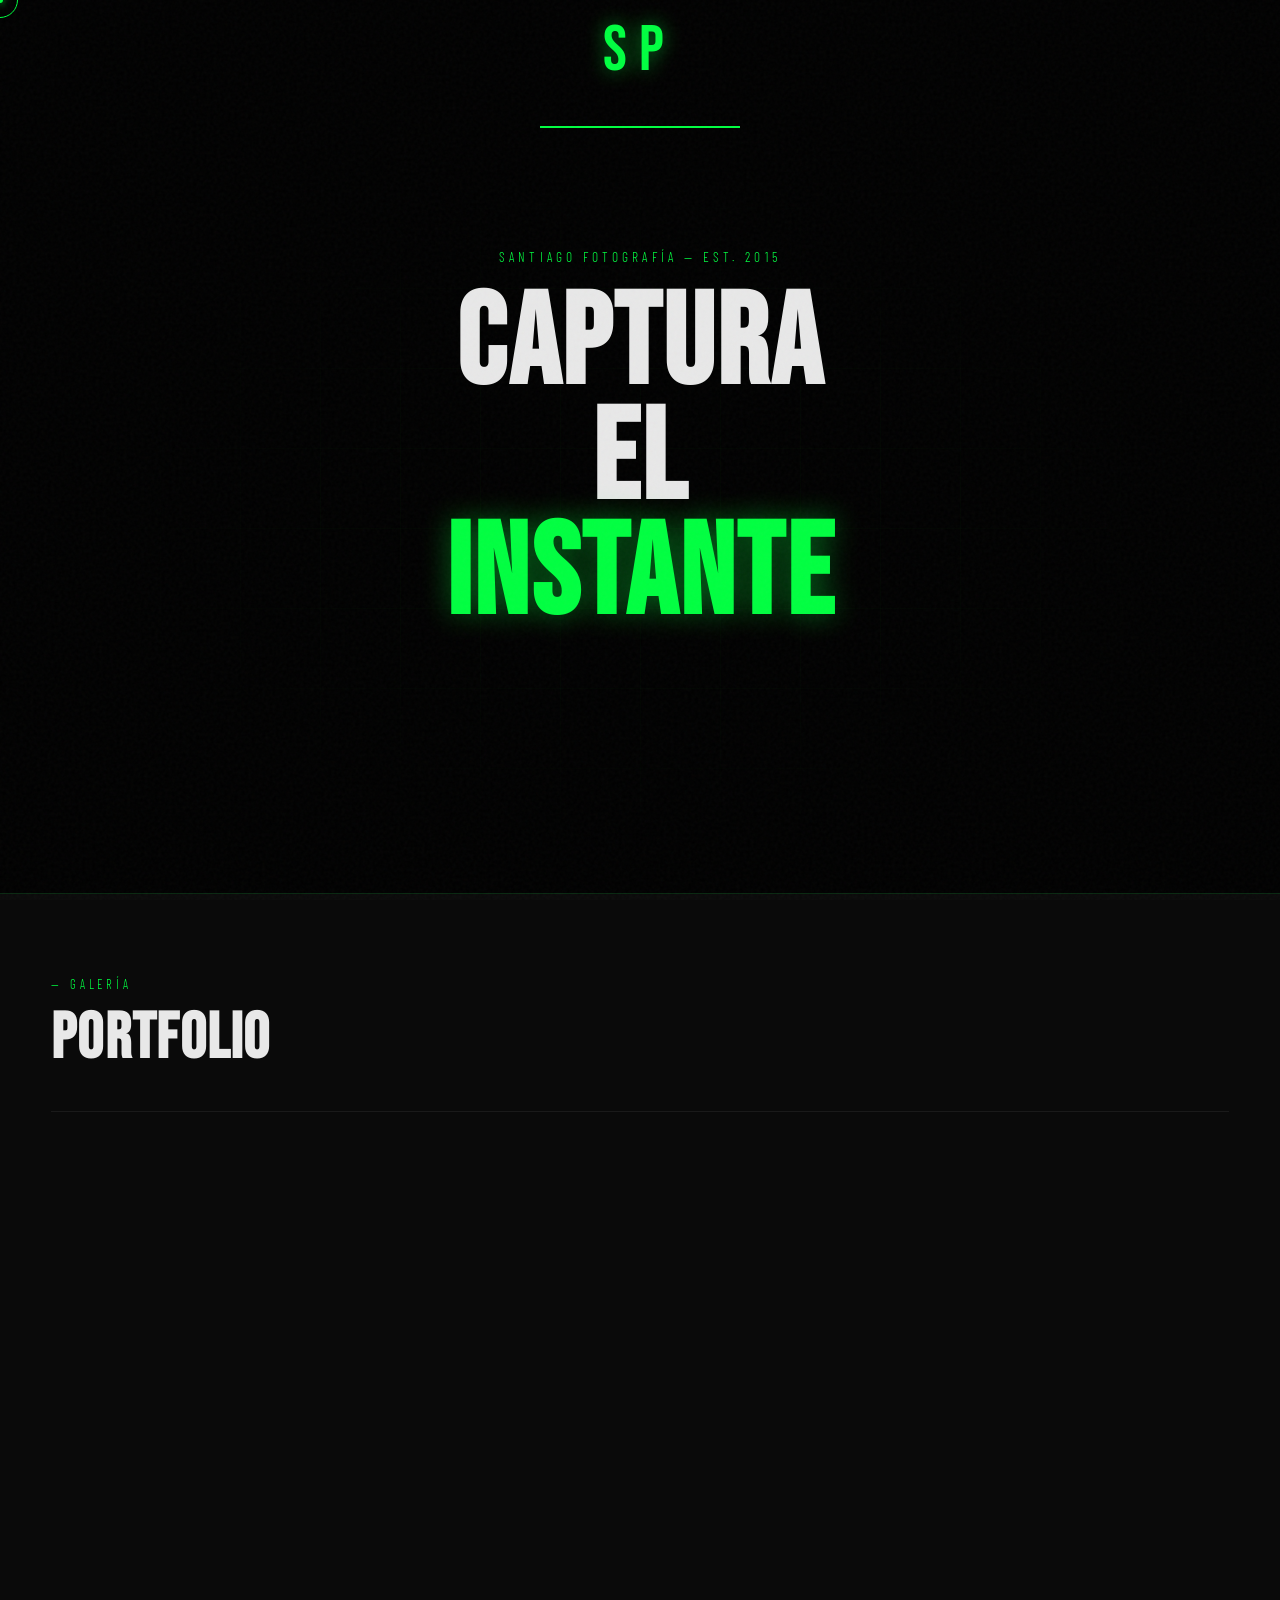
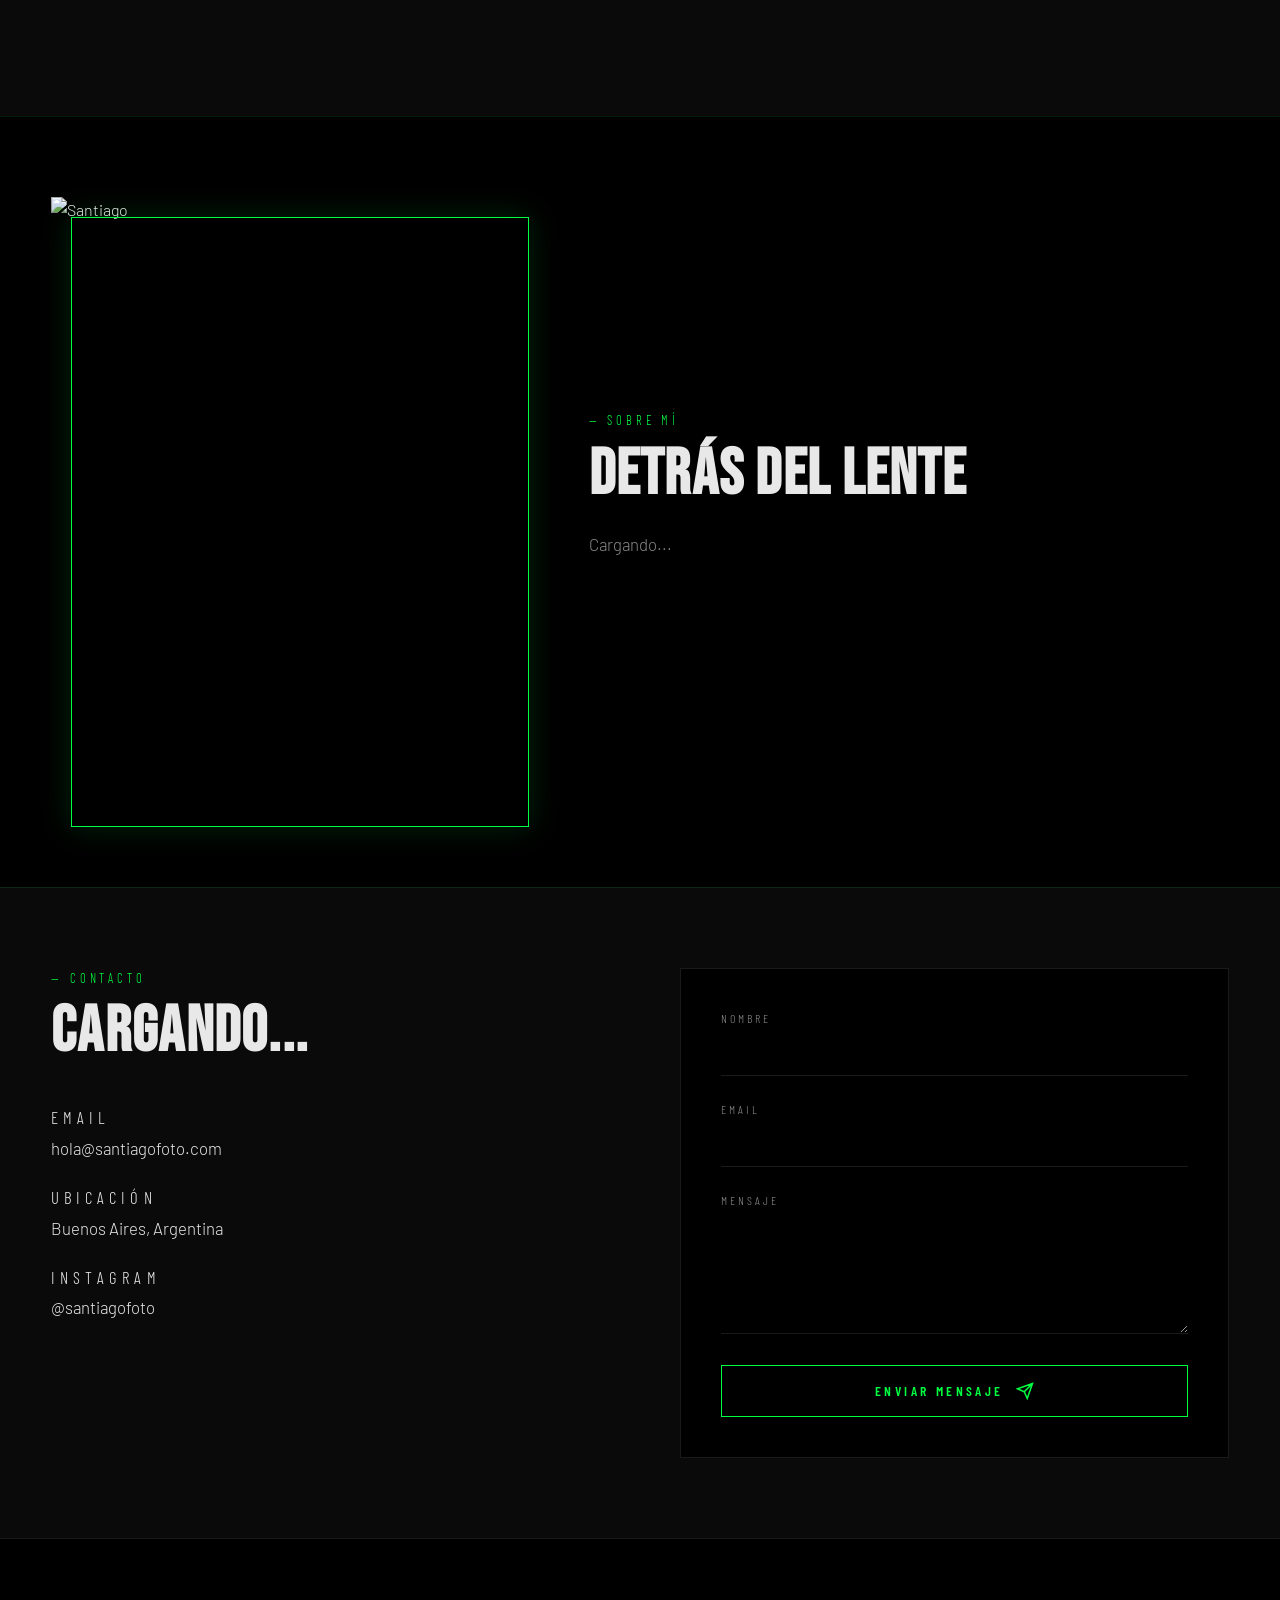
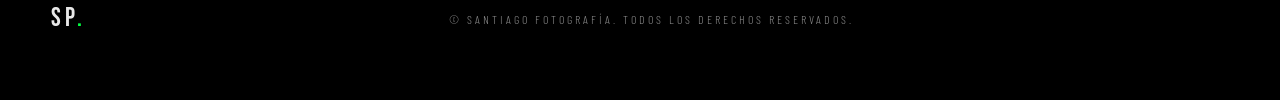
==== index.html @ d71512a4 "Add files via upload" ====
<!DOCTYPE html>
<html lang="es">
<head>
<meta charset="UTF-8" />
<meta name="viewport" content="width=device-width, initial-scale=1.0"/>
<title>Santiago Fotografía — Captura el Instante</title>
<link rel="preconnect" href="https://fonts.googleapis.com">
<link rel="preconnect" href="https://fonts.gstatic.com" crossorigin>
<link href="https://fonts.googleapis.com/css2?family=Bebas+Neue&family=Barlow:wght@300;400;500;700&family=Barlow+Condensed:wght@400;500;600&display=swap" rel="stylesheet">
<link rel="stylesheet" href="style.css">
</head>
<body>
  <!-- Loader -->
  <div class="loader" id="loader">
    <div class="loader-logo">SP</div>
    <div class="loader-bar"><div class="loader-progress"></div></div>
  </div>

  <!-- Cursor -->
  <div class="cursor-dot"></div>
  <div class="cursor-ring"></div>

  <!-- Grain -->
  <div class="grain"></div>

  <!-- Admin badge -->
  <div class="admin-badge" id="adminBadge">
    <span class="admin-dot"></span> Admin
  </div>

  <!-- Nav -->
  <nav class="nav">
    <a href="#hero" class="nav-logo">SP<span class="accent">.</span></a>
    <ul class="nav-links">
      <li><a href="#hero" data-section="hero">Inicio</a></li>
      <li><a href="#portfolio" data-section="portfolio">Portfolio</a></li>
      <li><a href="#about" data-section="about">Sobre mí</a></li>
      <li><a href="#contact" data-section="contact">Contacto</a></li>
    </ul>
    <button class="nav-burger" id="navBurger" aria-label="Menu">
      <span></span><span></span><span></span>
    </button>
  </nav>

  <div class="mobile-menu" id="mobileMenu">
    <ul>
      <li><a href="#hero">Inicio</a></li>
      <li><a href="#portfolio">Portfolio</a></li>
      <li><a href="#about">Sobre mí</a></li>
      <li><a href="#contact">Contacto</a></li>
      <li class="menu-secret"><a href="admin.html" title="⬡">⬡</a></li>
    </ul>
  </div>

  <!-- HERO -->
  <section class="hero" id="hero">
    <div class="hero-grid"></div>
    <div class="hero-content" style="margin:0 auto;text-align:center;">
      <p class="hero-kicker">Santiago Fotografía — Est. 2015</p>
      <h1 class="hero-title">
        <span>CAPTURA</span>
        <span>EL</span>
        <span>INSTANTE</span>
      </h1>
      <p class="hero-subtitle">Cada imagen cuenta una historia única. Momentos que perduran más allá del tiempo.</p>
      <a href="#portfolio" class="btn btn-primary">
        <span>Ver Portfolio</span>
        <svg viewBox="0 0 24 24" width="18" height="18" fill="none" stroke="currentColor" stroke-width="2"><path d="M5 12h14M13 5l7 7-7 7"/></svg>
      </a>
    </div>
    <div class="scroll-indicator">
      <span>SCROLL</span>
      <div class="scroll-line"></div>
    </div>
  </section>
  <section class="portfolio" id="portfolio">
    <div class="container">
      <header class="section-head">
        <p class="section-kicker">— Galería</p>
        <h2 class="section-title">Portfolio</h2>
      </header>

      <!-- Toolbar: categorias + toggle columnas -->
      <div class="port-toolbar">
        <div class="categories" id="categories"></div>
        <div class="col-toggle" id="colToggle"></div>
      </div>

      <!-- Box scroll interno -->
      <div class="gallery-wrap">
        <div class="gallery" id="gallery"></div>
      </div>
    </div>
  </section>

  <!-- ABOUT -->
  <section class="about" id="about">
    <div class="container about-grid">
      <div class="about-photo">
        <img id="profileImg" src="" alt="Santiago">
        <div class="about-photo-frame"></div>
      </div>
      <div class="about-content">
        <p class="section-kicker">— Sobre mí</p>
        <h2 class="section-title">Detrás del lente</h2>
        <p class="about-bio" id="bioText">Cargando...</p>
      </div>
    </div>
  </section>

  <!-- CONTACT -->
  <section class="contact" id="contact">
    <div class="container contact-grid">
      <div class="contact-info">
        <p class="section-kicker">— Contacto</p>
        <h2 class="section-title" id="contactTitle">Cargando...</h2>
        <p class="contact-desc" id="contactSubtitle"></p>
        <ul class="contact-list" id="contactList">
          <li><span class="c-label">Email</span><a id="cEmail" href="mailto:hola@santiagofoto.com">hola@santiagofoto.com</a></li>
          <li><span class="c-label">Ubicación</span><span id="cLocation">Buenos Aires, Argentina</span></li>
          <li><span class="c-label">Instagram</span><a id="cInstagram" href="#" target="_blank">@santiagofoto</a></li>
        </ul>
      </div>

      <form class="contact-form" id="contactForm" novalidate>
        <div class="field">
          <label>Nombre</label>
          <input type="text" name="name" required>
          <span class="field-error">Escribe tu nombre</span>
        </div>
        <div class="field">
          <label>Email</label>
          <input type="email" name="email" required>
          <span class="field-error">Email inválido</span>
        </div>

        <div class="field">
          <label>Mensaje</label>
          <textarea name="message" rows="5" required></textarea>
          <span class="field-error">Escribe un mensaje</span>
        </div>
        <button type="submit" class="btn btn-primary btn-full">
          <span>Enviar mensaje</span>
          <svg viewBox="0 0 24 24" width="18" height="18" fill="none" stroke="currentColor" stroke-width="2"><path d="M22 2L11 13M22 2l-7 20-4-9-9-4 20-7z"/></svg>
        </button>
        <div class="form-success" id="formSuccess">
          <span class="ok-dot"></span>
          ¡Mensaje enviado! Te responderé pronto.
        </div>
      </form>
    </div>
  </section>

  <!-- FOOTER -->
  <footer class="footer">
    <div class="container footer-inner">
      <a href="#" class="footer-logo">SP<span class="accent">.</span></a>
      <p class="footer-copy">© <span id="year"></span> Santiago Fotografía. Todos los derechos reservados.</p>
      <a href="admin.html" class="footer-secret" title="⬡">⬡</a>
    </div>
  </footer>

  <!-- LIGHTBOX -->
  <div class="lightbox" id="lightbox">
    <button class="lb-close" id="lbClose" aria-label="Cerrar">✕</button>
    <button class="lb-prev" id="lbPrev" aria-label="Anterior">‹</button>
    <button class="lb-next" id="lbNext" aria-label="Siguiente">›</button>
    <div class="lb-stage">
      <img id="lbImg" src="" alt="">
      <div class="lb-meta">
        <span id="lbCategory"></span>
        <span id="lbCounter"></span>
      </div>
    </div>
  </div>

  <!-- EmailJS — reemplazá las 3 variables con tus datos -->
  <script src="https://cdn.jsdelivr.net/npm/@emailjs/browser@4/dist/email.min.js"></script>
  <script>
    emailjs.init('TU_PUBLIC_KEY'); // ← reemplazar
    window.EMAILJS_SERVICE_ID  = 'TU_SERVICE_ID';   // ← reemplazar
    window.EMAILJS_TEMPLATE_ID = 'TU_TEMPLATE_ID';  // ← reemplazar
  </script>
  <script type="module" src="supabase.js"></script>
  <script type="module" src="app.js"></script>
</body>
</html>
---- style.css ----
*{margin:0;padding:0;box-sizing:border-box;}
:root{
  --bg:#000;--bg2:#0a0a0a;--bg3:#111;--line:#1a1a1a;
  --text:#e8e8e8;--text-dim:#888;--accent:#00FF41;
  --accent-dim:#00cc33;--danger:#ff3b3b;--radius:2px;
  --t:.3s cubic-bezier(.22,.61,.36,1);
}
html{scroll-behavior:smooth;}
body{background:var(--bg);color:var(--text);font-family:'Barlow',sans-serif;font-weight:300;line-height:1.6;overflow-x:hidden;}
a{color:inherit;text-decoration:none;}button{font-family:inherit;cursor:none;background:none;border:none;color:inherit;}
input,select,textarea{font-family:inherit;font-size:1rem;color:var(--text);}img{max-width:100%;display:block;}
.container{width:min(1280px,92%);margin:0 auto;}

/* CURSOR OPTIMIZADO Y ALINEADO */
.cursor-dot, .cursor-ring {
  position: fixed;
  top: 0; left: 0;
  pointer-events: none;
  z-index: 9999;
  will-change: transform; /* Pre-avisa al navegador → GPU compositing */
}
.cursor-dot {
  width: 6px; height: 6px;
  border-radius: 50%;
  background: var(--accent);
  box-shadow: 0 0 12px var(--accent), 0 0 24px rgba(0,255,65,.6);
}
.cursor-ring {
  width: 36px; height: 36px;
  border: 1px solid var(--accent);
  border-radius: 50%;
  transition: width .2s, height .2s, border-color .2s;
}
.cursor-ring.active {
  width: 56px; height: 56px;
  border-color: var(--accent-dim);
}
@media(max-width:900px){body{cursor:auto;}.cursor-dot,.cursor-ring{display:none!important;}*{cursor:auto!important;}}

/* GRAIN ESTÁTICO (SIN ANIMACIÓN = RÁPIDO) */
.grain{position:fixed;inset:0;pointer-events:none;z-index:9998;opacity:.035;
  background-image:url("data:image/svg+xml,%3Csvg viewBox='0 0 400 400' xmlns='http://www.w3.org/2000/svg'%3E%3Cfilter id='n'%3E%3CfeTurbulence type='fractalNoise' baseFrequency='0.65' numOctaves='3' stitchTiles='stitch'/%3E%3C/filter%3E%3Crect width='100%25' height='100%25' filter='url(%23n)'/%3E%3C/svg%3E");}

/* LOADER */
.loader{position:fixed;inset:0;background:#000;z-index:10000;display:flex;flex-direction:column;align-items:center;justify-content:center;gap:24px;transition:opacity .6s,visibility .6s;}
.loader.hide{opacity:0;visibility:hidden;pointer-events:none;}
.loader-logo{font-family:'Bebas Neue',sans-serif;font-size:4rem;letter-spacing:.2em;color:var(--accent);text-shadow:0 0 20px rgba(0,255,65,.5);}
.loader-bar{width:200px;height:2px;background:#111;position:relative;overflow:hidden;}
.loader-progress{position:absolute;inset:0;background:var(--accent);transform-origin:left;transform:scaleX(0);animation:load 1.2s var(--t) forwards;box-shadow:0 0 10px var(--accent);}
@keyframes load{to{transform:scaleX(1);}}

/* NAV */
.nav{position:fixed;top:0;left:0;right:0;z-index:100;padding:20px 4%;display:flex;justify-content:space-between;align-items:center;background:linear-gradient(180deg,rgba(0,0,0,.85) 0%,transparent 100%);backdrop-filter:blur(10px);transition:padding .3s;}
.nav.scrolled{padding:14px 4%;background:rgba(0,0,0,.95);}
.nav-logo{font-family:'Bebas Neue',sans-serif;font-size:1.6rem;letter-spacing:.15em;}
.nav-links{display:flex;gap:36px;list-style:none;font-family:'Barlow Condensed',sans-serif;text-transform:uppercase;letter-spacing:.15em;font-size:.85rem;font-weight:500;}
.nav-links a{position:relative;padding:4px 0;transition:color .2s;}
.nav-links a::after{content:"";position:absolute;left:0;bottom:-2px;width:0;height:1px;background:var(--accent);transition:width .3s;box-shadow:0 0 6px var(--accent);}
.nav-links a:hover,.nav-links a.active{color:var(--accent);}
.nav-links a:hover::after,.nav-links a.active::after{width:100%;}
.nav-burger{display:none;width:28px;height:20px;position:relative;}
.nav-burger span{position:absolute;left:0;width:100%;height:2px;background:var(--text);transition:var(--t);}
.nav-burger span:nth-child(1){top:0;}.nav-burger span:nth-child(2){top:50%;transform:translateY(-50%);}.nav-burger span:nth-child(3){bottom:0;}
.nav-burger.open span:nth-child(1){top:50%;transform:translateY(-50%) rotate(45deg);}.nav-burger.open span:nth-child(2){opacity:0;}.nav-burger.open span:nth-child(3){bottom:50%;transform:translateY(50%) rotate(-45deg);}
.mobile-menu{position:fixed;inset:0;background:#000;z-index:99;display:flex;align-items:center;justify-content:center;opacity:0;visibility:hidden;transition:.3s;}
.mobile-menu.open{opacity:1;visibility:visible;}
.mobile-menu ul{list-style:none;text-align:center;font-family:'Bebas Neue',sans-serif;font-size:2.5rem;letter-spacing:.15em;}
.mobile-menu li{padding:14px 0;}
.menu-secret{font-size:1rem;padding-top:30px;}
.menu-secret a{color:var(--accent);opacity:.4;}
@media(max-width:900px){.nav-links{display:none;}.nav-burger{display:block;}}

/* ADMIN BADGE OCULTO */
.admin-badge{display:none!important;}

/* HERO */
.hero{min-height:85vh;position:relative;display:flex;flex-direction:column;align-items:center;justify-content:center;padding:80px 4% 60px;overflow:hidden;}
.hero-grid{position:absolute;inset:0;opacity:.15;background-image:linear-gradient(rgba(0,255,65,.15) 1px,transparent 1px),linear-gradient(90deg,rgba(0,255,65,.15) 1px,transparent 1px);background-size:80px 80px;mask-image:radial-gradient(ellipse at center,black 30%,transparent 75%);}
.hero-content{position:relative;z-index:3;max-width:900px;text-align:center;}
.hero-kicker{font-family:'Barlow Condensed',sans-serif;font-size:.85rem;letter-spacing:.3em;text-transform:uppercase;color:var(--accent);margin-bottom:20px;}
.hero-title{font-family:'Bebas Neue',sans-serif;font-size:clamp(3rem,10vw,8rem);line-height:.9;letter-spacing:.02em;display:flex;flex-direction:column;align-items:center;}
.hero-title span{opacity:0;transform:translateY(40px);animation:rise .9s var(--t) forwards;}
.hero-title span:nth-child(2){animation-delay:.15s;}.hero-title span:nth-child(3){animation-delay:.3s;color:var(--accent);text-shadow:0 0 30px rgba(0,255,65,.4);}
@keyframes rise{to{opacity:1;transform:none;}}
.hero-subtitle{max-width:480px;font-size:.95rem;color:var(--text-dim);margin:22px auto 36px;opacity:0;animation:rise .9s .6s var(--t) forwards;}
.hero .btn{opacity:0;animation:rise .9s .8s var(--t) forwards;}
.btn{display:inline-flex;align-items:center;gap:12px;padding:16px 30px;font-family:'Barlow Condensed',sans-serif;font-size:.85rem;letter-spacing:.25em;text-transform:uppercase;font-weight:600;transition:var(--t);position:relative;overflow:hidden;}
.btn-primary{border:1px solid var(--accent);color:var(--accent);}
.btn-primary::before{content:"";position:absolute;inset:0;background:var(--accent);transform:translateY(101%);transition:transform .35s cubic-bezier(.7,0,.3,1);z-index:-1;}
.btn-primary:hover{color:#000;box-shadow:0 0 25px rgba(0,255,65,.4);}
.btn-primary:hover::before{transform:translateY(0);}
.btn-primary span,.btn-primary svg{position:relative;z-index:2;}
.btn-ghost{border:1px solid var(--line);color:var(--text);}.btn-ghost:hover{border-color:var(--accent);color:var(--accent);}
.btn-sm{padding:8px 16px;font-size:.75rem;}.btn-full{width:100%;justify-content:center;}
/* Scroll indicator centrado abajo */
.scroll-indicator{position:absolute;bottom:24px;left:50%;transform:translateX(-50%);display:flex;flex-direction:column;align-items:center;gap:10px;font-family:'Barlow Condensed',sans-serif;font-size:.7rem;letter-spacing:.3em;color:var(--text-dim);opacity:0;animation:rise .9s 1s var(--t) forwards;}
.scroll-line{width:1px;height:50px;background:var(--line);position:relative;overflow:hidden;}
.scroll-line::after{content:"";position:absolute;top:-100%;left:0;width:100%;height:50%;background:var(--accent);box-shadow:0 0 8px var(--accent);animation:scrollLine 2.2s infinite;}
@keyframes scrollLine{0%{top:-50%;}100%{top:100%;}}

/* SECTIONS */
section{padding:80px 0;position:relative;}
.section-head{margin-bottom:40px;}
.section-kicker{font-family:'Barlow Condensed',sans-serif;font-size:.8rem;letter-spacing:.3em;text-transform:uppercase;color:var(--accent);margin-bottom:12px;}
.section-title{font-family:'Bebas Neue',sans-serif;font-size:clamp(2rem,5vw,4rem);letter-spacing:.02em;line-height:1;}
.portfolio{background:var(--bg2);}

/* ── PORTFOLIO TOOLBAR ─────────────────────────────────────── */
.port-toolbar{display:flex;align-items:flex-end;justify-content:space-between;gap:16px;flex-wrap:wrap;border-bottom:1px solid var(--line);}
.categories{display:flex;flex-wrap:wrap;gap:4px;flex:1;}
.cat-btn{padding:14px 22px;font-family:'Barlow Condensed',sans-serif;font-size:.85rem;letter-spacing:.2em;text-transform:uppercase;font-weight:500;color:var(--text-dim);position:relative;transition:color .2s;}
.cat-btn::after{content:"";position:absolute;left:0;bottom:-1px;width:0;height:2px;background:var(--accent);transition:width .3s;box-shadow:0 0 8px var(--accent);}
.cat-btn:hover{color:var(--text);}.cat-btn.active{color:var(--accent);}.cat-btn.active::after{width:100%;}
.cat-count{font-size:.7rem;color:var(--text-dim);margin-left:6px;}.cat-btn.active .cat-count{color:rgba(0,255,65,.6);}

/* Col toggle */
.col-toggle{display:flex;gap:3px;padding-bottom:2px;}
.col-btn{width:34px;height:34px;display:flex;align-items:center;justify-content:center;border:1px solid var(--line);color:var(--text-dim);transition:all .2s;font-size:14px;}
.col-btn:hover{border-color:var(--accent);color:var(--accent);}
.col-btn.active{background:var(--accent);color:#000;border-color:var(--accent);box-shadow:0 0 10px rgba(0,255,65,.3);}

/* ── GALLERY GRID + SCROLL INTERNO ─────────────────────────── */
.gallery-wrap{height:520px;overflow-y:auto;overflow-x:hidden;margin-top:4px;position:relative;}
.gallery-wrap::-webkit-scrollbar{width:3px;}
.gallery-wrap::-webkit-scrollbar-track{background:var(--bg3);}
.gallery-wrap::-webkit-scrollbar-thumb{background:var(--accent);border-radius:2px;box-shadow:0 0 6px var(--accent);}
.gallery{display:grid;grid-template-columns:repeat(auto-fill,minmax(150px,1fr));gap:4px;}
.col-toggle{display:none;}

/* ── ANIMACIÓN DE ENTRADA ───────────────────────────────────── */
@keyframes itemIn{
  from{opacity:0;transform:scale(0.94);}
  to  {opacity:1;transform:scale(1);}
}
.gallery-item{
  width:160px;height:160px;
  overflow:hidden;position:relative;background:var(--bg3);cursor:none;
  transform:translateZ(0);
  opacity:0;animation:itemIn .35s ease forwards;
}
/* Hover zoom suave — solo CSS */
.gallery-item img{
  width:100%;height:100%;object-fit:cover;display:block;
  transition:transform .35s ease;will-change:transform;
  -webkit-user-drag:none;pointer-events:none;
}
.gallery-item:hover img{transform:scale(1.1);}
.gallery-overlay{position:absolute;inset:0;background:rgba(0,0,0,0);transition:background .3s;display:flex;align-items:flex-end;padding:10px;}
.gallery-overlay span{font-family:'Barlow Condensed',sans-serif;font-size:.65rem;letter-spacing:.2em;text-transform:uppercase;color:var(--accent);opacity:0;transition:opacity .3s;}
.gallery-item:hover .gallery-overlay{background:rgba(0,0,0,.35);}
.gallery-item:hover .gallery-overlay span{opacity:1;}
.gallery-empty{grid-column:1/-1;text-align:center;padding:60px 20px;color:var(--text-dim);font-family:'Barlow Condensed',sans-serif;letter-spacing:.2em;opacity:1;animation:none;}

/* Copyright: bloquear arrastrar imágenes */
img{-webkit-user-drag:none;user-select:none;-webkit-user-select:none;}

@media(max-width:900px){.gallery-wrap{height:440px;}}
@media(max-width:600px){.gallery-wrap{height:360px;}}

/* ABOUT */
.about-grid{display:grid;grid-template-columns:1fr 1.4fr;gap:80px;align-items:center;}
.about-photo{position:relative;aspect-ratio:3/4;}.about-photo img{width:100%;height:100%;object-fit:cover;filter:grayscale(30%);will-change:auto;}
.about-photo-frame{position:absolute;inset:0;border:1px solid var(--accent);transform:translate(20px,20px);box-shadow:0 0 30px rgba(0,255,65,.15);pointer-events:none;}
.about-bio{color:var(--text-dim);font-size:1.05rem;margin:24px 0 36px;max-width:540px;}
.stats{display:grid;grid-template-columns:repeat(3,1fr);gap:30px;margin-bottom:40px;padding-top:30px;border-top:1px solid var(--line);}
.stat-num{font-family:'Bebas Neue',sans-serif;font-size:clamp(2rem,5vw,3.5rem);color:var(--accent);line-height:1;text-shadow:0 0 15px rgba(0,255,65,.3);}
.stat-lbl{display:block;font-family:'Barlow Condensed',sans-serif;font-size:.75rem;letter-spacing:.25em;text-transform:uppercase;color:var(--text-dim);margin-top:8px;}
.signature{font-family:'Bebas Neue',sans-serif;font-size:2.5rem;letter-spacing:.15em;font-style:italic;opacity:.7;}
.accent{color:var(--accent);}
@media(max-width:900px){.about-grid{grid-template-columns:1fr;gap:50px;}.about-photo-frame{transform:translate(12px,12px);}.stats{grid-template-columns:repeat(3,1fr);gap:10px;}}

/* CONTACT */
.contact{background:var(--bg2);}
.contact-grid{display:grid;grid-template-columns:1fr 1fr;gap:80px;}
.contact-desc{color:var(--text-dim);margin:20px 0 40px;max-width:480px;}
.contact-list{list-style:none;display:flex;flex-direction:column;gap:22px;}
.contact-list li{display:flex;flex-direction:column;gap:4px;}
.c-label{font-family:'Barlow Condensed',sans-serif;font-size:.7rem;letter-spacing:.3em;text-transform:uppercase;color:var(--accent);}
.contact-list a,.contact-list span{color:var(--text);font-size:1.05rem;transition:color .2s;}
.contact-list a:hover{color:var(--accent);}
.contact-form{background:var(--bg);border:1px solid var(--line);padding:40px;}
.field{margin-bottom:24px;}.field label{display:block;font-family:'Barlow Condensed',sans-serif;font-size:.75rem;letter-spacing:.25em;text-transform:uppercase;color:var(--text-dim);margin-bottom:8px;}
.field input,.field select,.field textarea{width:100%;background:transparent;border:none;border-bottom:1px solid var(--line);padding:10px 0;color:var(--text);transition:border-color .2s;font-family:'Barlow',sans-serif;}
.field input:focus,.field select:focus,.field textarea:focus{outline:none;border-color:var(--accent);}
.field select{appearance:none;background-image:url("data:image/svg+xml;utf8,<svg xmlns='http://www.w3.org/2000/svg' viewBox='0 0 12 12' fill='none' stroke='%2300FF41' stroke-width='2'><path d='M2 4l4 4 4-4'/></svg>");background-repeat:no-repeat;background-position:right 4px center;background-size:12px;padding-right:24px;}
.field select option{background:var(--bg);}.field textarea{resize:vertical;min-height:100px;}
.field.invalid input,.field.invalid select,.field.invalid textarea{border-color:var(--danger);}
.field-error{display:none;font-size:.75rem;color:var(--danger);margin-top:6px;}.field.invalid .field-error{display:block;}
.form-success{margin-top:20px;padding:14px;border:1px solid var(--accent);color:var(--accent);font-family:'Barlow Condensed',sans-serif;letter-spacing:.15em;display:none;align-items:center;gap:10px;font-size:.9rem;background:rgba(0,255,65,.05);}
.form-success.show{display:flex;}.ok-dot{width:8px;height:8px;border-radius:50%;background:var(--accent);box-shadow:0 0 10px var(--accent);}
@media(max-width:900px){.contact-grid{grid-template-columns:1fr;gap:50px;}.contact-form{padding:24px;}}

/* FOOTER */
.footer{padding:60px 0;border-top:1px solid var(--line);}
.footer-inner{display:flex;justify-content:space-between;align-items:center;gap:20px;flex-wrap:wrap;}
.footer-logo{font-family:'Bebas Neue',sans-serif;font-size:1.6rem;letter-spacing:.15em;}
.footer-copy{font-family:'Barlow Condensed',sans-serif;font-size:.75rem;letter-spacing:.25em;color:var(--text-dim);text-transform:uppercase;}
.footer-secret{color:var(--accent);font-size:.8rem;opacity:0;transition:.3s;text-shadow:0 0 15px var(--accent);cursor:default;}
.footer-secret:hover{opacity:.15;}

/* LIGHTBOX */
.lightbox{position:fixed;inset:0;background:rgba(0,0,0,.97);z-index:1000;display:none;align-items:center;justify-content:center;padding:60px;backdrop-filter:blur(20px);}
.lightbox.open{display:flex;}
.lb-stage{position:relative;max-width:90vw;max-height:90vh;display:flex;flex-direction:column;align-items:center;}
.lb-stage img{max-width:90vw;max-height:80vh;object-fit:contain;}
.lb-meta{margin-top:20px;display:flex;gap:24px;font-family:'Barlow Condensed',sans-serif;font-size:.8rem;letter-spacing:.3em;text-transform:uppercase;color:var(--accent);}
.lb-close,.lb-prev,.lb-next{position:absolute;color:var(--text);font-size:2rem;width:48px;height:48px;display:flex;align-items:center;justify-content:center;transition:color .2s,background .2s;}
.lb-close{top:20px;right:20px;}.lb-prev{top:50%;left:20px;transform:translateY(-50%);}.lb-next{top:50%;right:20px;transform:translateY(-50%);}
.lb-close:hover,.lb-prev:hover,.lb-next:hover{color:var(--accent);}
@media(max-width:700px){.lightbox{padding:20px;}.lb-stage img{max-width:100%;max-height:80vh;}}

/* AUTH / DASHBOARD */
.auth-wrap{min-height:100vh;display:flex;align-items:center;justify-content:center;padding:20px;}
.auth-card{width:100%;max-width:420px;background:var(--bg2);border:1px solid var(--line);padding:50px 40px;text-align:center;}
.auth-logo{font-family:'Bebas Neue',sans-serif;font-size:2.5rem;letter-spacing:.15em;display:inline-block;margin-bottom:24px;}
.auth-card h2{font-family:'Bebas Neue',sans-serif;font-size:2rem;letter-spacing:.1em;margin-bottom:8px;}
.auth-sub{color:var(--text-dim);font-size:.9rem;margin-bottom:32px;}
.auth-form{text-align:left;}.auth-msg{margin-top:16px;font-size:.85rem;min-height:20px;}
.auth-msg.err{color:var(--danger);}.auth-msg.ok{color:var(--accent);}
.auth-back{display:inline-block;margin-top:24px;font-size:.85rem;color:var(--text-dim);transition:color .2s;}.auth-back:hover{color:var(--accent);}

.dashboard{display:grid;grid-template-columns:260px 1fr;min-height:100vh;}
.dash-sidebar{background:var(--bg2);border-right:1px solid var(--line);padding:30px 20px;display:flex;flex-direction:column;gap:30px;position:sticky;top:0;height:100vh;}
.dash-brand{display:flex;align-items:center;gap:14px;}.dash-brand p{font-family:'Barlow Condensed',sans-serif;font-size:.75rem;letter-spacing:.25em;text-transform:uppercase;color:var(--text-dim);}
.dash-nav{display:flex;flex-direction:column;gap:4px;}
.dash-nav-btn{text-align:left;padding:12px 14px;font-family:'Barlow Condensed',sans-serif;font-size:.9rem;letter-spacing:.15em;color:var(--text-dim);transition:var(--t);border-left:2px solid transparent;}
.dash-nav-btn:hover{color:var(--text);background:rgba(255,255,255,.02);}
.dash-nav-btn.active{color:var(--accent);border-left-color:var(--accent);background:rgba(0,255,65,.05);}
.dash-user{margin-top:auto;display:flex;flex-direction:column;gap:12px;padding-top:20px;border-top:1px solid var(--line);}
.user-email{font-family:'Barlow Condensed',sans-serif;font-size:.8rem;color:var(--text-dim);word-break:break-all;}
.dash-main{padding:40px 50px;}
.dash-top{display:flex;justify-content:space-between;align-items:center;margin-bottom:40px;gap:20px;flex-wrap:wrap;}
.dash-title{font-family:'Bebas Neue',sans-serif;font-size:3rem;letter-spacing:.05em;}
.dash-panel{display:none;}.dash-panel.active{display:block;}

/* UPLOAD */
.upload-card{max-width:800px;}
.drop-zone{border:2px dashed var(--line);padding:60px 20px;text-align:center;transition:border-color .3s,background .3s;cursor:none;display:block;}
.drop-zone:hover,.drop-zone.drag{border-color:var(--accent);background:rgba(0,255,65,.03);}
.dz-icon{font-size:3rem;color:var(--accent);margin-bottom:14px;text-shadow:0 0 20px rgba(0,255,65,.4);}
.drop-zone h3{font-family:'Bebas Neue',sans-serif;font-size:1.5rem;letter-spacing:.1em;margin-bottom:6px;}
.drop-zone p{color:var(--text-dim);font-size:.9rem;}
.upload-opts{margin-top:30px;display:flex;flex-direction:column;gap:18px;}
.upload-queue{display:grid;grid-template-columns:repeat(auto-fill,minmax(120px,1fr));gap:10px;margin-top:10px;}
.upload-queue .uq-item{aspect-ratio:1/1;background-size:cover;background-position:center;position:relative;}
.upload-queue .uq-item::after{content:"";position:absolute;inset:0;border:1px solid var(--accent);}
.upload-progress{margin-top:14px;height:4px;background:var(--line);position:relative;overflow:hidden;display:none;}
.upload-progress.show{display:block;}
.upload-progress .bar{position:absolute;inset:0;width:0;background:var(--accent);box-shadow:0 0 10px var(--accent);transition:width .3s;}

/* ADMIN GALLERY */
.panel-tools{margin-bottom:20px;display:flex;gap:12px;align-items:center;flex-wrap:wrap;}
.panel-tools select{background:var(--bg2);border:1px solid var(--line);padding:8px 14px;color:var(--text);font-family:'Barlow Condensed',sans-serif;letter-spacing:.15em;}
.admin-gallery{display:grid;grid-template-columns:repeat(auto-fill,minmax(180px,1fr));gap:10px;}
.ag-item{position:relative;aspect-ratio:1/1;overflow:hidden;cursor:none;transform:translateZ(0);}
.ag-item img{width:100%;height:100%;object-fit:cover;}
.ag-info{position:absolute;inset:0;background:rgba(0,0,0,.85);display:flex;flex-direction:column;justify-content:flex-end;padding:12px;opacity:0;transition:opacity .2s;}
.ag-item:hover .ag-info{opacity:1;}
.ag-info small{font-family:'Barlow Condensed',sans-serif;font-size:.65rem;letter-spacing:.2em;text-transform:uppercase;color:var(--accent);}
.ag-info p{font-size:.85rem;margin-top:2px;}
.ag-del{position:absolute;top:8px;right:8px;width:28px;height:28px;background:rgba(0,0,0,.8);border:1px solid var(--danger);color:var(--danger);display:flex;align-items:center;justify-content:center;font-size:.9rem;opacity:0;transition:opacity .2s;}
.ag-item:hover .ag-del{opacity:1;}.ag-del:hover{background:var(--danger);color:#000;}

/* SELECCIÓN MÚLTIPLE */
.ag-item.selected{outline:2px solid var(--accent);outline-offset:-2px;position:relative;}
.ag-item.selected::after{content:"✓";position:absolute;top:50%;left:50%;transform:translate(-50%,-50%);background:var(--accent);color:#000;width:40px;height:40px;border-radius:50%;display:flex;align-items:center;justify-content:center;font-weight:bold;font-size:1.5rem;z-index:10;}

/* PANEL CARD & STATS */
.panel-card{max-width:700px;background:var(--bg2);border:1px solid var(--line);padding:30px;}
.panel-card h3{font-family:'Bebas Neue',sans-serif;font-size:1.5rem;letter-spacing:.1em;margin-bottom:20px;}
.profile-editor{display:flex;gap:20px;align-items:center;margin-bottom:30px;}.profile-editor img{width:100px;height:130px;object-fit:cover;}
.stats-grid{display:grid;grid-template-columns:repeat(auto-fill,minmax(200px,1fr));gap:14px;max-width:900px;}
.stat-card{background:var(--bg2);border:1px solid var(--line);padding:30px;transition:border-color .2s;}.stat-card:hover{border-color:var(--accent);}
.stat-card .stat-num{color:var(--accent);font-family:'Bebas Neue',sans-serif;font-size:3rem;line-height:1;}
.stat-card .stat-lbl{display:block;margin-top:10px;font-family:'Barlow Condensed',sans-serif;letter-spacing:.25em;font-size:.7rem;text-transform:uppercase;color:var(--text-dim);}

@media(max-width:900px){.dashboard{grid-template-columns:1fr;}.dash-sidebar{position:static;height:auto;flex-direction:row;flex-wrap:wrap;padding:20px;}.dash-nav{flex-direction:row;flex-wrap:wrap;width:100%;}.dash-user{flex-direction:row;width:100%;justify-content:space-between;}.dash-main{padding:30px 20px;}}

/* CURSOR SIMPLE - SIN ANIMACIÓN COMPLEJA */
.cursor-dot, .cursor-ring {
  position: fixed;
  top: 0; left: 0;
  pointer-events: none;
  z-index: 9999;
  transform: translate(-50%, -50%);
  will-change: auto;
}
.cursor-dot {
  width: 6px; height: 6px;
  border-radius: 50%;
  background: var(--accent);
  box-shadow: 0 0 8px var(--accent);
}
.cursor-ring {
  width: 36px; height: 36px;
  border: 1px solid var(--accent);
  border-radius: 50%;
  transition: width .2s, height .2s;
}
.cursor-ring.active { width: 56px; height: 56px; }
/* ── ADMIN COMPACT ─────────────────────────────────────────── */
.admin-body{overflow:hidden;}
.dashboard{height:100vh;overflow:hidden;}
.dash-main{height:100vh;overflow-y:auto;scrollbar-width:thin;scrollbar-color:var(--accent) var(--bg3);}
.dash-main::-webkit-scrollbar{width:3px;}
.dash-main::-webkit-scrollbar-thumb{background:var(--accent);}

/* ── CATEGORY TAGS ─────────────────────────────────────────── */
.ag-cats{position:absolute;bottom:0;left:0;right:0;padding:5px 6px;display:flex;flex-wrap:wrap;gap:3px;background:linear-gradient(transparent,rgba(0,0,0,.8));}
.cat-tag{font-family:'Barlow Condensed',sans-serif;font-size:.55rem;letter-spacing:.12em;text-transform:uppercase;color:var(--accent);background:rgba(0,0,0,.6);padding:2px 5px;border:1px solid rgba(0,255,65,.25);}

/* ── MULTI-CATEGORY EDITOR ─────────────────────────────────── */
.ag-cat-editor{position:absolute;inset:0;background:rgba(0,0,0,.92);display:flex;flex-direction:column;padding:10px;gap:4px;z-index:20;overflow-y:auto;}
.cat-check{display:flex;align-items:center;gap:6px;font-family:'Barlow Condensed',sans-serif;font-size:.75rem;letter-spacing:.12em;text-transform:uppercase;color:var(--text-dim);cursor:pointer;}
.cat-check input{accent-color:var(--accent);width:13px;height:13px;}
.cat-check:hover{color:var(--accent);}

/* ── SEPARADORES ENTRE SECCIONES ──────────────────────────── */
.portfolio,.about,.contact{
  border-top:1px solid rgba(0,255,65,.12);
}

/* ── STACKING: contenido siempre sobre el canvas trail ─────── */
/* El canvas trail es fixed z-index:0 — todo lo demás necesita z-index:1 */
nav, section, footer, .lightbox, #loader {
  position: relative;
  z-index: 1;
}
/* Nav y lightbox ya son fixed, solo necesitan z-index más alto */
nav    { z-index: 600; }
.lightbox { z-index: 700; }
#loader   { z-index: 8888; }
/* Lightbox: ocultar botones prev/next en mobile (reemplazado por swipe) */
@media(max-width:768px){
  .lb-prev,.lb-next{display:none;}
  body{cursor:auto;}
}
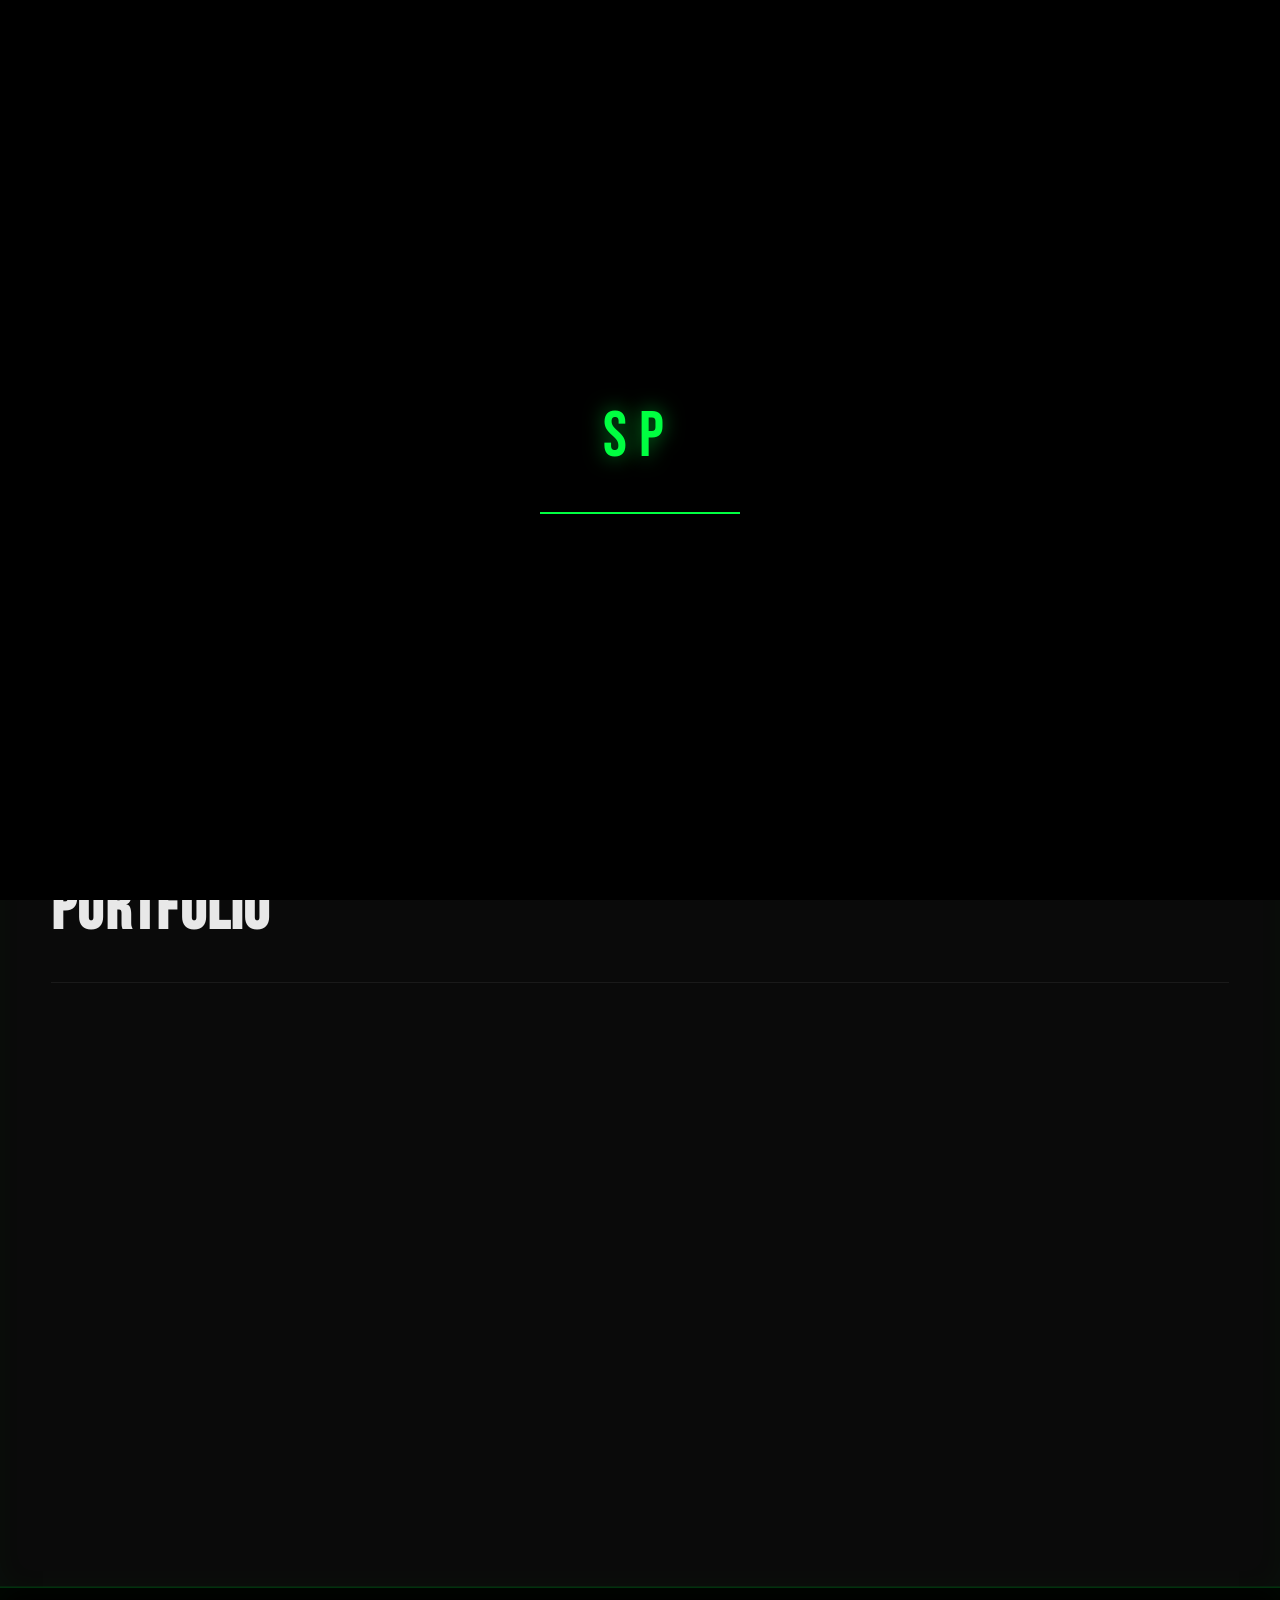
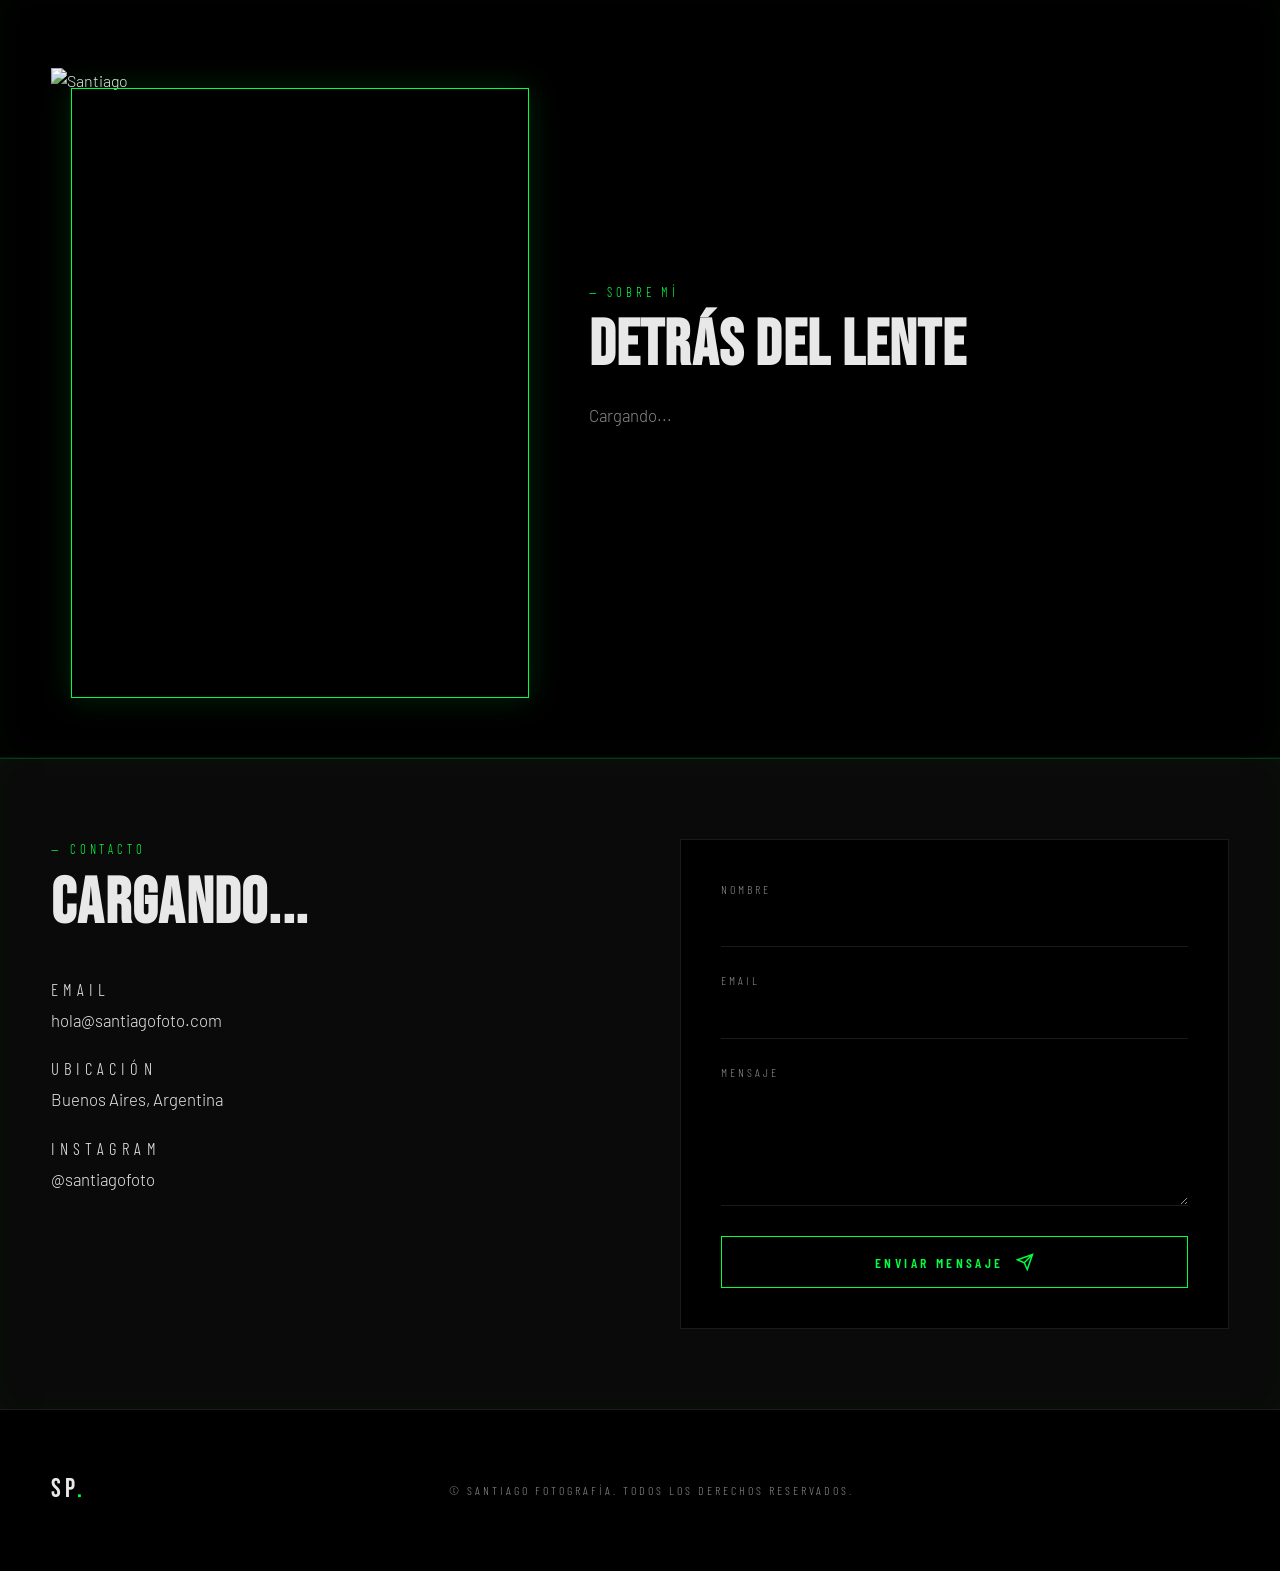
==== commit 6aa3b288: "Add files via upload more testing" ====
--- a/index.html
+++ b/index.html
@@ -14,6 +14,13 @@
   <div class="loader" id="loader">
     <div class="loader-logo">SP</div>
     <div class="loader-bar"><div class="loader-progress"></div></div>
+    <div class="loader-lang" id="loaderLang">
+      <p>Elegí tu idioma · Choose your language</p>
+      <div class="loader-lang-btns">
+        <button onclick="chooseLang('es')">Español</button>
+        <button onclick="chooseLang('en')">English</button>
+      </div>
+    </div>
   </div>
 
   <!-- Cursor -->
@@ -37,9 +44,16 @@
       <li><a href="#about" data-section="about">Sobre mí</a></li>
       <li><a href="#contact" data-section="contact">Contacto</a></li>
     </ul>
-    <button class="nav-burger" id="navBurger" aria-label="Menu">
+    <div class="nav-right" style="display:flex;align-items:center;gap:8px;">
+      <div class="lang-toggle">
+        <button class="lang-btn active" id="langEs" onclick="setLang('es')">ES</button>
+        <span class="lang-sep">/</span>
+        <button class="lang-btn" id="langEn" onclick="setLang('en')">EN</button>
+      </div>
+      <button class="nav-burger" id="navBurger" aria-label="Menu">
       <span></span><span></span><span></span>
     </button>
+    </div><!-- /nav-right -->
   </nav>
 
   <div class="mobile-menu" id="mobileMenu">
--- a/style.css
+++ b/style.css
@@ -317,21 +317,75 @@
 
 /* ── SEPARADORES ENTRE SECCIONES ──────────────────────────── */
 .portfolio,.about,.contact{
-  border-top:1px solid rgba(0,255,65,.12);
+  border-top: 1px solid rgba(0,255,65,.2);
+  /* Sombra superior verde para hacerlo más notorio */
+  box-shadow: 0 -1px 0 0 rgba(0,255,65,.08), inset 0 1px 30px rgba(0,255,65,.03);
 }
 
 /* ── STACKING: contenido siempre sobre el canvas trail ─────── */
-/* El canvas trail es fixed z-index:0 — todo lo demás necesita z-index:1 */
-nav, section, footer, .lightbox, #loader {
-  position: relative;
-  z-index: 1;
-}
-/* Nav y lightbox ya son fixed, solo necesitan z-index más alto */
-nav    { z-index: 600; }
-.lightbox { z-index: 700; }
-#loader   { z-index: 8888; }
+/* Solo sections y footer necesitan z-index:1 para estar sobre canvas:z-index:0 */
+section, footer { position: relative; z-index: 1; }
 /* Lightbox: ocultar botones prev/next en mobile (reemplazado por swipe) */
 @media(max-width:768px){
   .lb-prev,.lb-next{display:none;}
   body{cursor:auto;}
 }
+
+/* ════════════════════════════════════════
+   MOBILE FIXES
+════════════════════════════════════════ */
+@media(max-width:768px){
+  /* 1. Hero menos alto — menos espacio vacío */
+  .hero{min-height:60vh;padding:50px 5% 40px;}
+
+  /* 2. Títulos centrados en mobile */
+  .section-head{text-align:center;}
+  .section-kicker{justify-content:center;}
+  .section-kicker::before{display:none;} /* quitar línea lateral en mobile */
+  .section-title{text-align:center;}
+  .hero-kicker{justify-content:center;}
+  .hero-subtitle{margin-left:auto;margin-right:auto;}
+  .hero .btn{align-self:center;}
+
+  /* 3. About: texto primero, foto después — más chica */
+  .about-grid{display:flex;flex-direction:column;gap:28px;}
+  .about-content{order:1;}
+  .about-photo{
+    order:2;
+    width:100%;
+    max-height:280px;
+    overflow:hidden;
+    margin:0 auto;
+  }
+  .about-photo img{
+    width:100%;
+    height:280px;
+    object-fit:cover;
+    object-position:top;
+  }
+  .about-photo-frame{display:none;} /* ocultar marco en mobile */
+
+  /* 4. Portfolio categorías en 2 filas */
+  .categories{gap:2px;}
+  .cat-btn{padding:10px 14px;font-size:.75rem;}
+}
+
+/* ════════════════════════════════════════
+   IDIOMA — botón en nav
+════════════════════════════════════════ */
+.lang-toggle{display:flex;align-items:center;gap:3px;margin-left:16px;}
+.lang-btn{font-family:var(--fc);font-size:.65rem;letter-spacing:.15em;text-transform:uppercase;color:var(--text-dim);background:none;cursor:pointer;padding:4px 7px;border:1px solid transparent;transition:all .2s;line-height:1;}
+.lang-btn:hover{color:var(--text);}
+.lang-btn.active{color:var(--accent);border-color:var(--accent);box-shadow:0 0 8px rgba(0,255,65,.2);}
+.lang-sep{font-family:var(--fc);font-size:.6rem;color:var(--text-dim);pointer-events:none;}
+
+/* ════════════════════════════════════════
+   LOADER — selector de idioma
+════════════════════════════════════════ */
+.loader-lang{display:none;flex-direction:column;align-items:center;gap:20px;margin-top:28px;animation:fadeUp .4s ease forwards;}
+.loader-lang.show{display:flex;}
+@keyframes fadeUp{from{opacity:0;transform:translateY(12px)}to{opacity:1;transform:none}}
+.loader-lang p{font-family:var(--fc);font-size:.75rem;letter-spacing:.25em;text-transform:uppercase;color:var(--text-dim);text-align:center;}
+.loader-lang-btns{display:flex;gap:12px;}
+.loader-lang-btns button{font-family:var(--fc);font-size:.85rem;letter-spacing:.2em;text-transform:uppercase;padding:10px 28px;background:transparent;border:1px solid var(--accent);color:var(--accent);cursor:pointer;transition:all .25s;}
+.loader-lang-btns button:hover{background:var(--accent);color:#000;box-shadow:0 0 16px rgba(0,255,65,.4);}
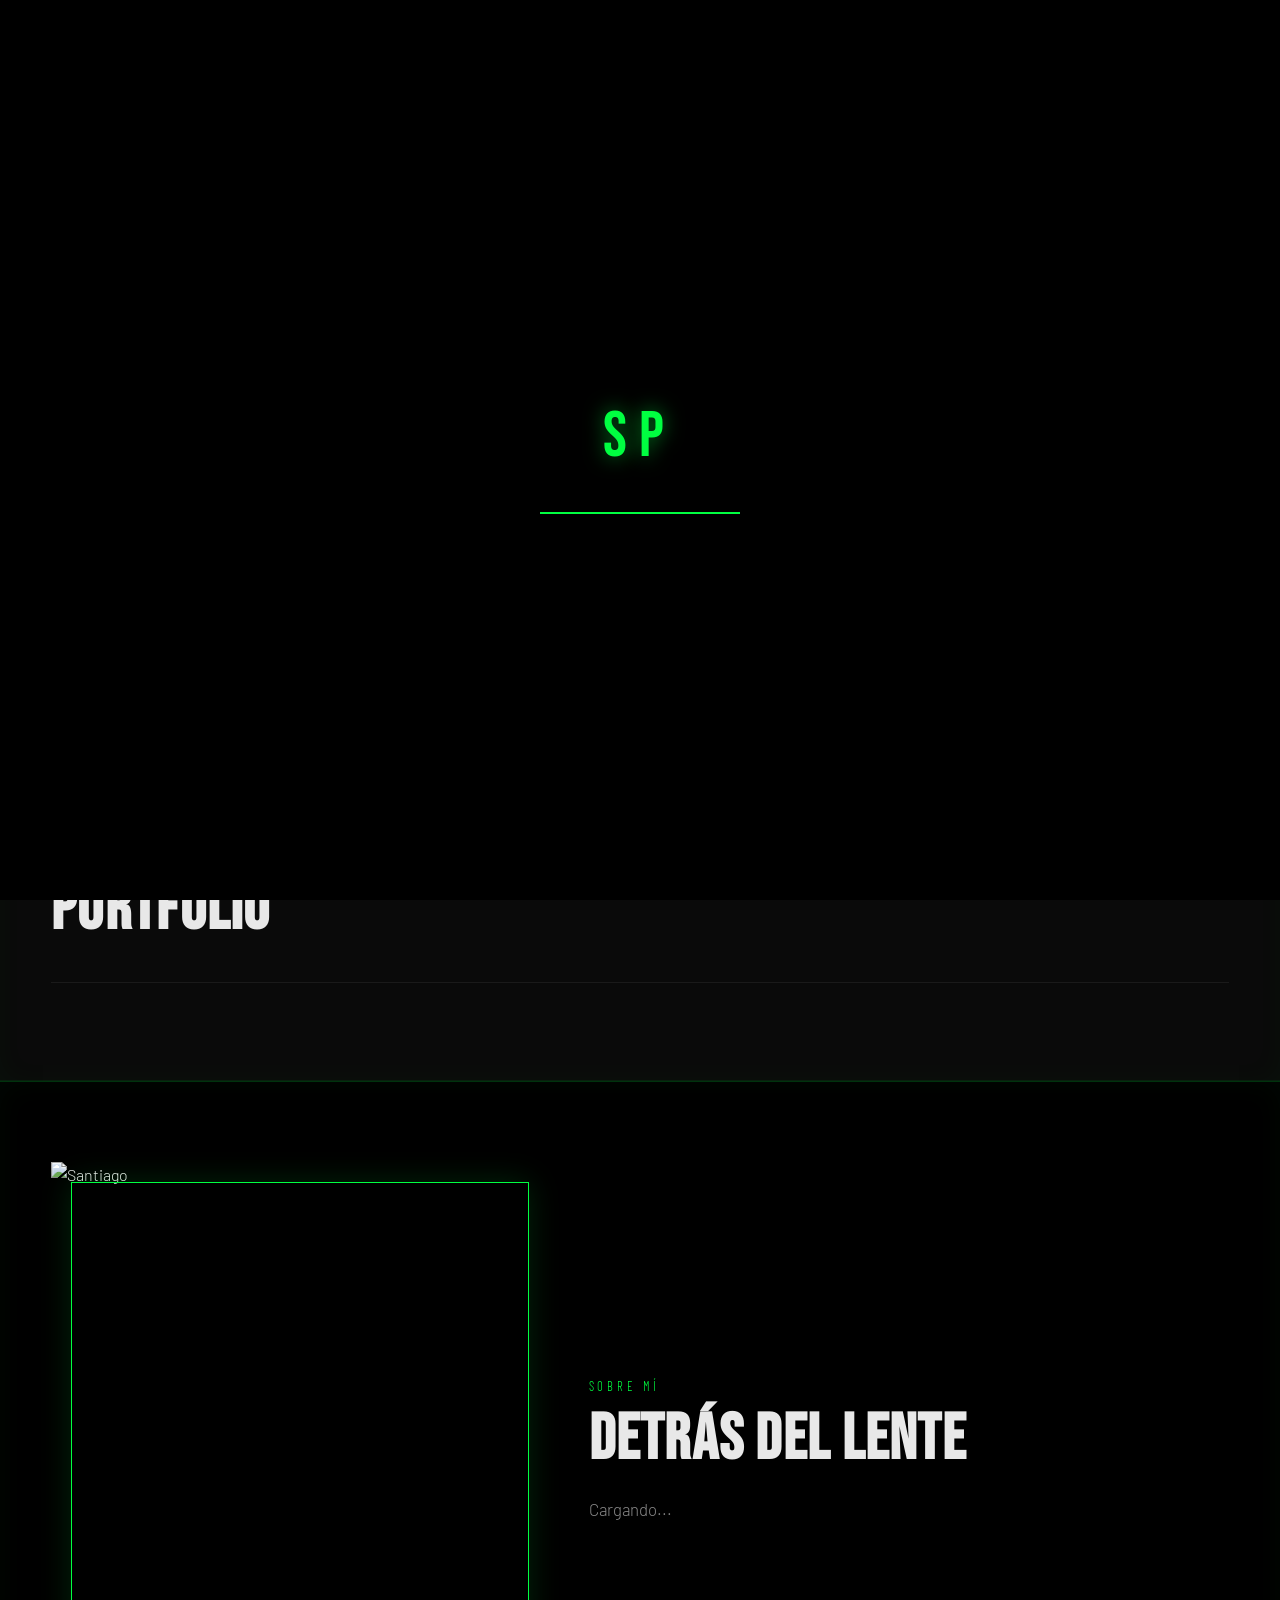
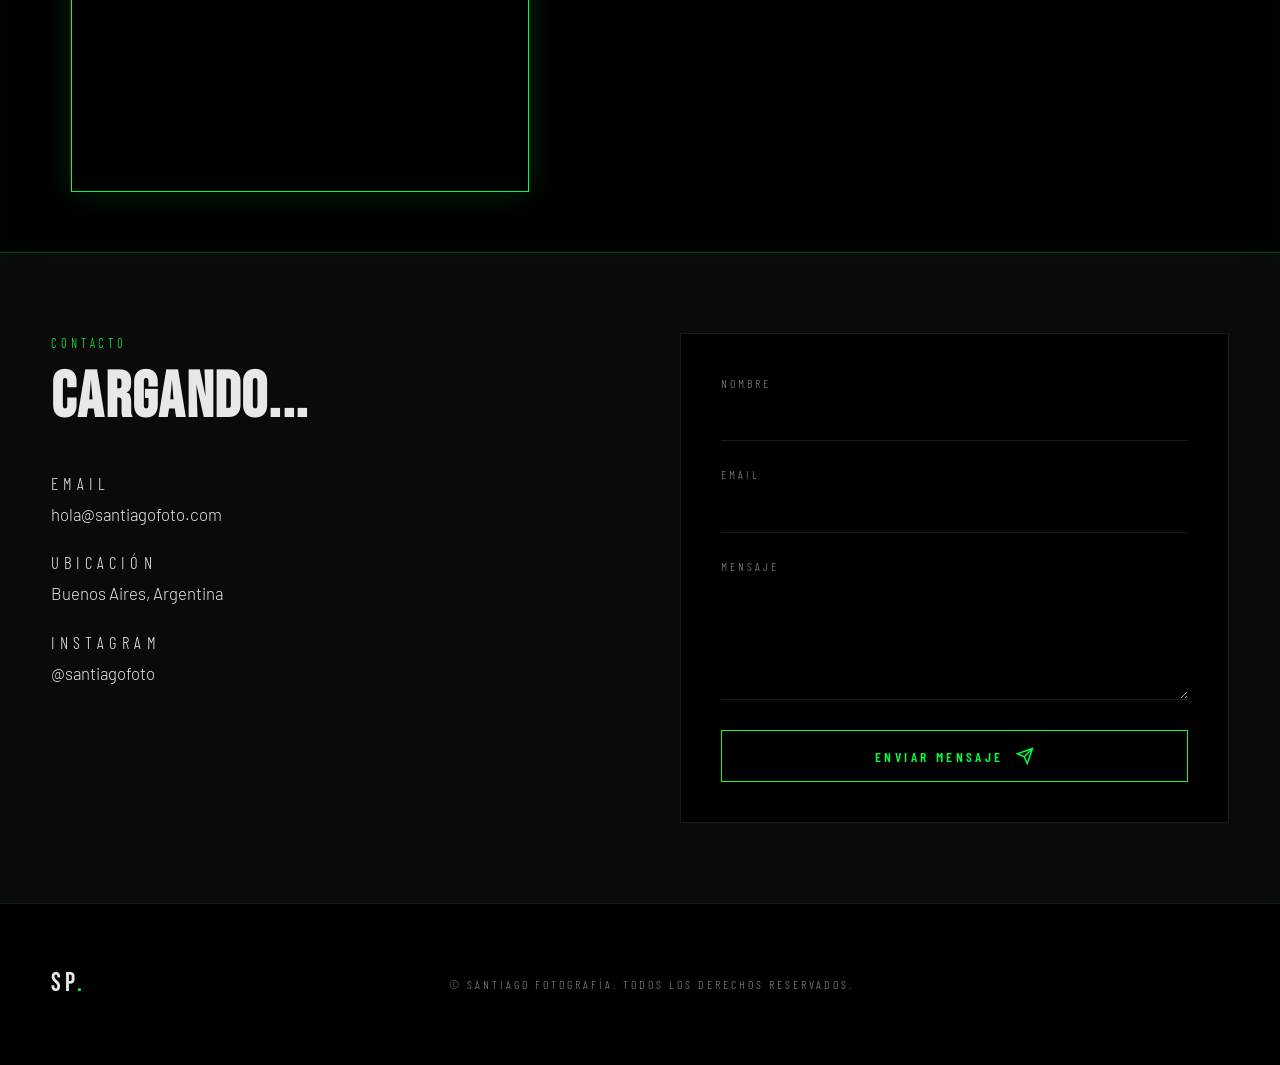
==== commit 10bcd7d7: "Add files via upload" ====
--- a/index.html
+++ b/index.html
@@ -3,6 +3,13 @@
 <head>
 <meta charset="UTF-8" />
 <meta name="viewport" content="width=device-width, initial-scale=1.0"/>
+<meta name="description" content="Portfolio fotografico de Santiago: retratos, editorial, nocturno, eventos y proyectos personales." />
+<meta name="theme-color" content="#000000" />
+<meta property="og:type" content="website" />
+<meta property="og:title" content="Santiago Fotografia - Portfolio" />
+<meta property="og:description" content="Portfolio fotografico de Santiago: retratos, editorial, nocturno, eventos y proyectos personales." />
+<meta property="og:locale" content="es_AR" />
+<meta name="twitter:card" content="summary_large_image" />
 <title>Santiago Fotografía — Captura el Instante</title>
 <link rel="preconnect" href="https://fonts.googleapis.com">
 <link rel="preconnect" href="https://fonts.gstatic.com" crossorigin>
@@ -90,7 +97,7 @@
   <section class="portfolio" id="portfolio">
     <div class="container">
       <header class="section-head">
-        <p class="section-kicker">— Galería</p>
+        <p class="section-kicker">Galería</p>
         <h2 class="section-title">Portfolio</h2>
       </header>
 
@@ -115,7 +122,7 @@
         <div class="about-photo-frame"></div>
       </div>
       <div class="about-content">
-        <p class="section-kicker">— Sobre mí</p>
+        <p class="section-kicker">Sobre mí</p>
         <h2 class="section-title">Detrás del lente</h2>
         <p class="about-bio" id="bioText">Cargando...</p>
       </div>
@@ -126,7 +133,7 @@
   <section class="contact" id="contact">
     <div class="container contact-grid">
       <div class="contact-info">
-        <p class="section-kicker">— Contacto</p>
+        <p class="section-kicker">Contacto</p>
         <h2 class="section-title" id="contactTitle">Cargando...</h2>
         <p class="contact-desc" id="contactSubtitle"></p>
         <ul class="contact-list" id="contactList">
@@ -198,4 +205,4 @@
   <script type="module" src="supabase.js"></script>
   <script type="module" src="app.js"></script>
 </body>
-</html>+</html>
--- a/style.css
+++ b/style.css
@@ -3,10 +3,22 @@
   --bg:#000;--bg2:#0a0a0a;--bg3:#111;--line:#1a1a1a;
   --text:#e8e8e8;--text-dim:#888;--accent:#00FF41;
   --accent-dim:#00cc33;--danger:#ff3b3b;--radius:2px;
+  --fc:'Barlow Condensed',sans-serif;
   --t:.3s cubic-bezier(.22,.61,.36,1);
 }
 html{scroll-behavior:smooth;}
 body{background:var(--bg);color:var(--text);font-family:'Barlow',sans-serif;font-weight:300;line-height:1.6;overflow-x:hidden;}
+body.lang-changing .hero-kicker,
+body.lang-changing .hero-title,
+body.lang-changing .hero-subtitle,
+body.lang-changing .section-kicker,
+body.lang-changing .section-title,
+body.lang-changing .about-bio,
+body.lang-changing .contact-desc,
+body.lang-changing .contact-form,
+body.lang-changing .footer-copy,
+body.lang-changing .cat-btn{animation:langPulse .18s ease;}
+@keyframes langPulse{from{opacity:.35;filter:blur(2px);transform:translateY(3px);}to{opacity:1;filter:blur(0);transform:none;}}
 a{color:inherit;text-decoration:none;}button{font-family:inherit;cursor:none;background:none;border:none;color:inherit;}
 input,select,textarea{font-family:inherit;font-size:1rem;color:var(--text);}img{max-width:100%;display:block;}
 .container{width:min(1280px,92%);margin:0 auto;}
@@ -75,6 +87,8 @@
 
 /* HERO */
 .hero{min-height:85vh;position:relative;display:flex;flex-direction:column;align-items:center;justify-content:center;padding:80px 4% 60px;overflow:hidden;}
+.hero.has-featured::before{content:"";position:absolute;inset:0;background-image:linear-gradient(rgba(0,0,0,.52),rgba(0,0,0,.74)),var(--hero-image);background-size:cover;background-position:center;filter:grayscale(15%);transform:scale(1.02);}
+.hero.has-featured .hero-grid{opacity:.08;}
 .hero-grid{position:absolute;inset:0;opacity:.15;background-image:linear-gradient(rgba(0,255,65,.15) 1px,transparent 1px),linear-gradient(90deg,rgba(0,255,65,.15) 1px,transparent 1px);background-size:80px 80px;mask-image:radial-gradient(ellipse at center,black 30%,transparent 75%);}
 .hero-content{position:relative;z-index:3;max-width:900px;text-align:center;}
 .hero-kicker{font-family:'Barlow Condensed',sans-serif;font-size:.85rem;letter-spacing:.3em;text-transform:uppercase;color:var(--accent);margin-bottom:20px;}
@@ -120,11 +134,11 @@
 .col-btn.active{background:var(--accent);color:#000;border-color:var(--accent);box-shadow:0 0 10px rgba(0,255,65,.3);}
 
 /* ── GALLERY GRID + SCROLL INTERNO ─────────────────────────── */
-.gallery-wrap{height:520px;overflow-y:auto;overflow-x:hidden;margin-top:4px;position:relative;}
+.gallery-wrap{height:auto;max-height:none;overflow:visible;margin-top:18px;position:relative;}
 .gallery-wrap::-webkit-scrollbar{width:3px;}
 .gallery-wrap::-webkit-scrollbar-track{background:var(--bg3);}
 .gallery-wrap::-webkit-scrollbar-thumb{background:var(--accent);border-radius:2px;box-shadow:0 0 6px var(--accent);}
-.gallery{display:grid;grid-template-columns:repeat(auto-fill,minmax(150px,1fr));gap:4px;}
+.gallery{columns:4 220px;column-gap:8px;}
 .col-toggle{display:none;}
 
 /* ── ANIMACIÓN DE ENTRADA ───────────────────────────────────── */
@@ -133,14 +147,14 @@
   to  {opacity:1;transform:scale(1);}
 }
 .gallery-item{
-  width:160px;height:160px;
+  width:100%;break-inside:avoid;margin:0 0 8px;
   overflow:hidden;position:relative;background:var(--bg3);cursor:none;
   transform:translateZ(0);
   opacity:0;animation:itemIn .35s ease forwards;
 }
 /* Hover zoom suave — solo CSS */
 .gallery-item img{
-  width:100%;height:100%;object-fit:cover;display:block;
+  width:100%;height:auto;object-fit:contain;display:block;
   transition:transform .35s ease;will-change:transform;
   -webkit-user-drag:none;pointer-events:none;
 }
@@ -149,13 +163,13 @@
 .gallery-overlay span{font-family:'Barlow Condensed',sans-serif;font-size:.65rem;letter-spacing:.2em;text-transform:uppercase;color:var(--accent);opacity:0;transition:opacity .3s;}
 .gallery-item:hover .gallery-overlay{background:rgba(0,0,0,.35);}
 .gallery-item:hover .gallery-overlay span{opacity:1;}
-.gallery-empty{grid-column:1/-1;text-align:center;padding:60px 20px;color:var(--text-dim);font-family:'Barlow Condensed',sans-serif;letter-spacing:.2em;opacity:1;animation:none;}
+.gallery-empty{text-align:center;padding:60px 20px;color:var(--text-dim);font-family:'Barlow Condensed',sans-serif;letter-spacing:.2em;opacity:1;animation:none;}
 
 /* Copyright: bloquear arrastrar imágenes */
 img{-webkit-user-drag:none;user-select:none;-webkit-user-select:none;}
 
-@media(max-width:900px){.gallery-wrap{height:440px;}}
-@media(max-width:600px){.gallery-wrap{height:360px;}}
+@media(max-width:900px){.gallery{columns:3 180px;}}
+@media(max-width:600px){.gallery{columns:2 140px;column-gap:6px;}.gallery-item{margin-bottom:6px;}}
 
 /* ABOUT */
 .about-grid{display:grid;grid-template-columns:1fr 1.4fr;gap:80px;align-items:center;}
@@ -258,8 +272,19 @@
 .ag-item:hover .ag-info{opacity:1;}
 .ag-info small{font-family:'Barlow Condensed',sans-serif;font-size:.65rem;letter-spacing:.2em;text-transform:uppercase;color:var(--accent);}
 .ag-info p{font-size:.85rem;margin-top:2px;}
-.ag-del{position:absolute;top:8px;right:8px;width:28px;height:28px;background:rgba(0,0,0,.8);border:1px solid var(--danger);color:var(--danger);display:flex;align-items:center;justify-content:center;font-size:.9rem;opacity:0;transition:opacity .2s;}
-.ag-item:hover .ag-del{opacity:1;}.ag-del:hover{background:var(--danger);color:#000;}
+.ag-select,.ag-del,.ag-feature,.ag-order-btn{position:absolute;width:28px;height:28px;background:rgba(0,0,0,.8);display:flex;align-items:center;justify-content:center;opacity:0;transition:opacity .2s,background .2s,color .2s;z-index:12;}
+.ag-select{left:8px;border:1px solid var(--accent);color:var(--accent);}
+.ag-select::before{content:"";width:12px;height:12px;border:1px solid currentColor;display:block;}
+.ag-del{top:8px;right:8px;border:1px solid var(--danger);color:var(--danger);font-size:.9rem;}
+.ag-feature{left:44px;top:8px;border:1px solid var(--accent);color:var(--accent);font-size:.9rem;}
+.ag-feature.active{opacity:1;background:var(--accent);color:#000;}
+.ag-order{position:absolute;right:8px;bottom:42px;display:flex;gap:4px;}
+.ag-order-btn{position:static;border:1px solid var(--line);color:var(--text-dim);font-size:.9rem;}
+.ag-item:hover .ag-select,.ag-item:hover .ag-del,.ag-item:hover .ag-feature,.ag-item:hover .ag-order-btn,.ag-item.selected .ag-select{opacity:1;}
+.ag-item.selected .ag-select{background:var(--accent);color:#000;}
+.ag-item.selected .ag-select::before{content:"✓";border:0;width:auto;height:auto;font-weight:bold;line-height:1;}
+.ag-feature:hover,.ag-order-btn:hover{border-color:var(--accent);color:var(--accent);}
+.ag-del:hover{background:var(--danger);color:#000;}
 
 /* SELECCIÓN MÚLTIPLE */
 .ag-item.selected{outline:2px solid var(--accent);outline-offset:-2px;position:relative;}
@@ -336,38 +361,50 @@
 ════════════════════════════════════════ */
 @media(max-width:768px){
   /* 1. Hero menos alto — menos espacio vacío */
-  .hero{min-height:60vh;padding:50px 5% 40px;}
+  .hero{min-height:58vh;padding:72px 5% 38px;}
+  .hero-grid{opacity:.08;background-size:120px 120px;}
+  .grain{opacity:.02;}
+  .portfolio,.about,.contact{box-shadow:none;}
+  section{padding:58px 0;}
 
   /* 2. Títulos centrados en mobile */
   .section-head{text-align:center;}
-  .section-kicker{justify-content:center;}
+  .section-kicker{display:block;text-align:center;}
   .section-kicker::before{display:none;} /* quitar línea lateral en mobile */
   .section-title{text-align:center;}
   .hero-kicker{justify-content:center;}
   .hero-subtitle{margin-left:auto;margin-right:auto;}
   .hero .btn{align-self:center;}
-
-  /* 3. About: texto primero, foto después — más chica */
+  .about-content,.contact-info{text-align:center;}
+  .about-bio,.contact-desc{margin-left:auto;margin-right:auto;}
+  .contact-list{align-items:center;}
+  .contact-list li{align-items:center;text-align:center;}
+
+  /* 3. About: texto primero, foto después — sin recorte vertical */
   .about-grid{display:flex;flex-direction:column;gap:28px;}
   .about-content{order:1;}
   .about-photo{
     order:2;
     width:100%;
-    max-height:280px;
-    overflow:hidden;
+    max-width:420px;
+    aspect-ratio:auto;
+    overflow:visible;
     margin:0 auto;
   }
   .about-photo img{
     width:100%;
-    height:280px;
-    object-fit:cover;
-    object-position:top;
+    height:auto;
+    max-height:70vh;
+    object-fit:contain;
   }
   .about-photo-frame{display:none;} /* ocultar marco en mobile */
 
   /* 4. Portfolio categorías en 2 filas */
-  .categories{gap:2px;}
-  .cat-btn{padding:10px 14px;font-size:.75rem;}
+  .port-toolbar{justify-content:center;border-bottom:0;}
+  .categories{gap:6px;justify-content:center;}
+  .cat-btn{border:1px solid rgba(0,255,65,.25);padding:8px 12px;font-size:.7rem;}
+  .cat-btn.active{background:rgba(0,255,65,.12);}
+  .cat-btn::after{display:none;}
 }
 
 /* ════════════════════════════════════════
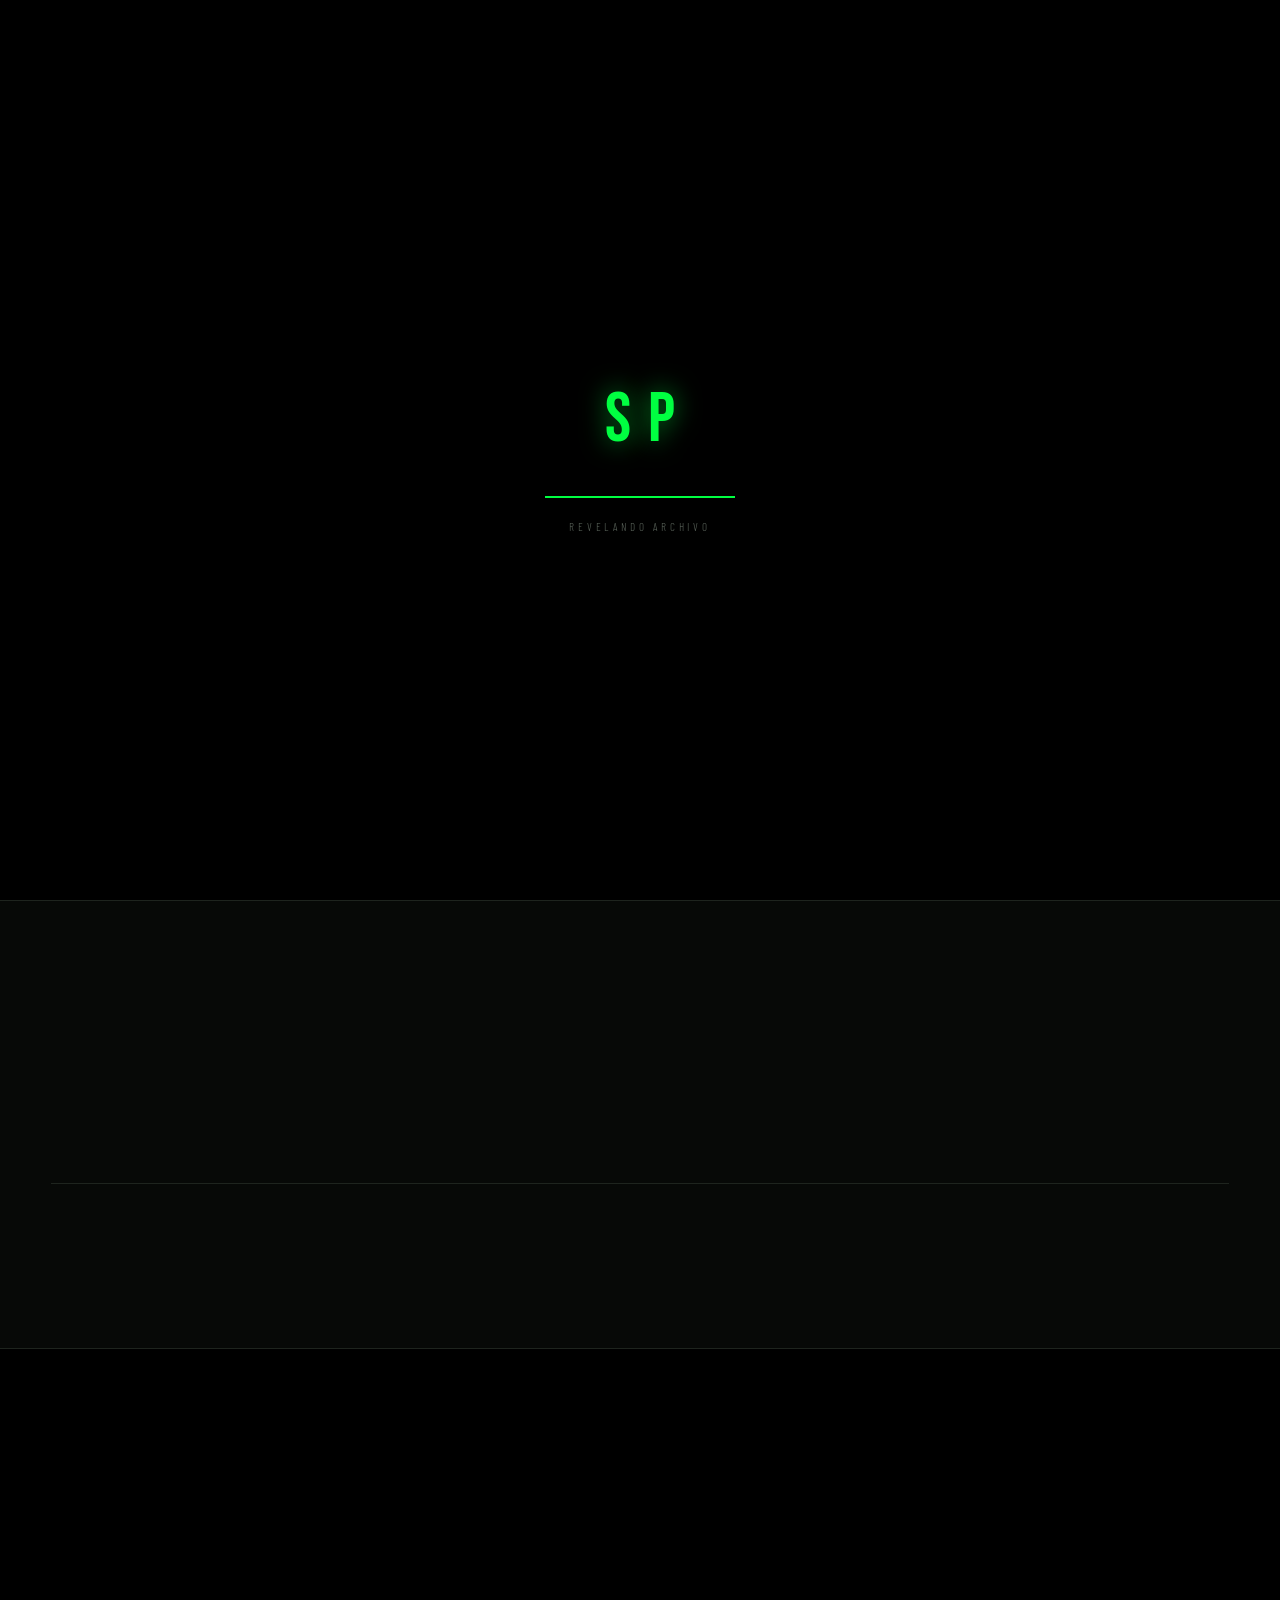
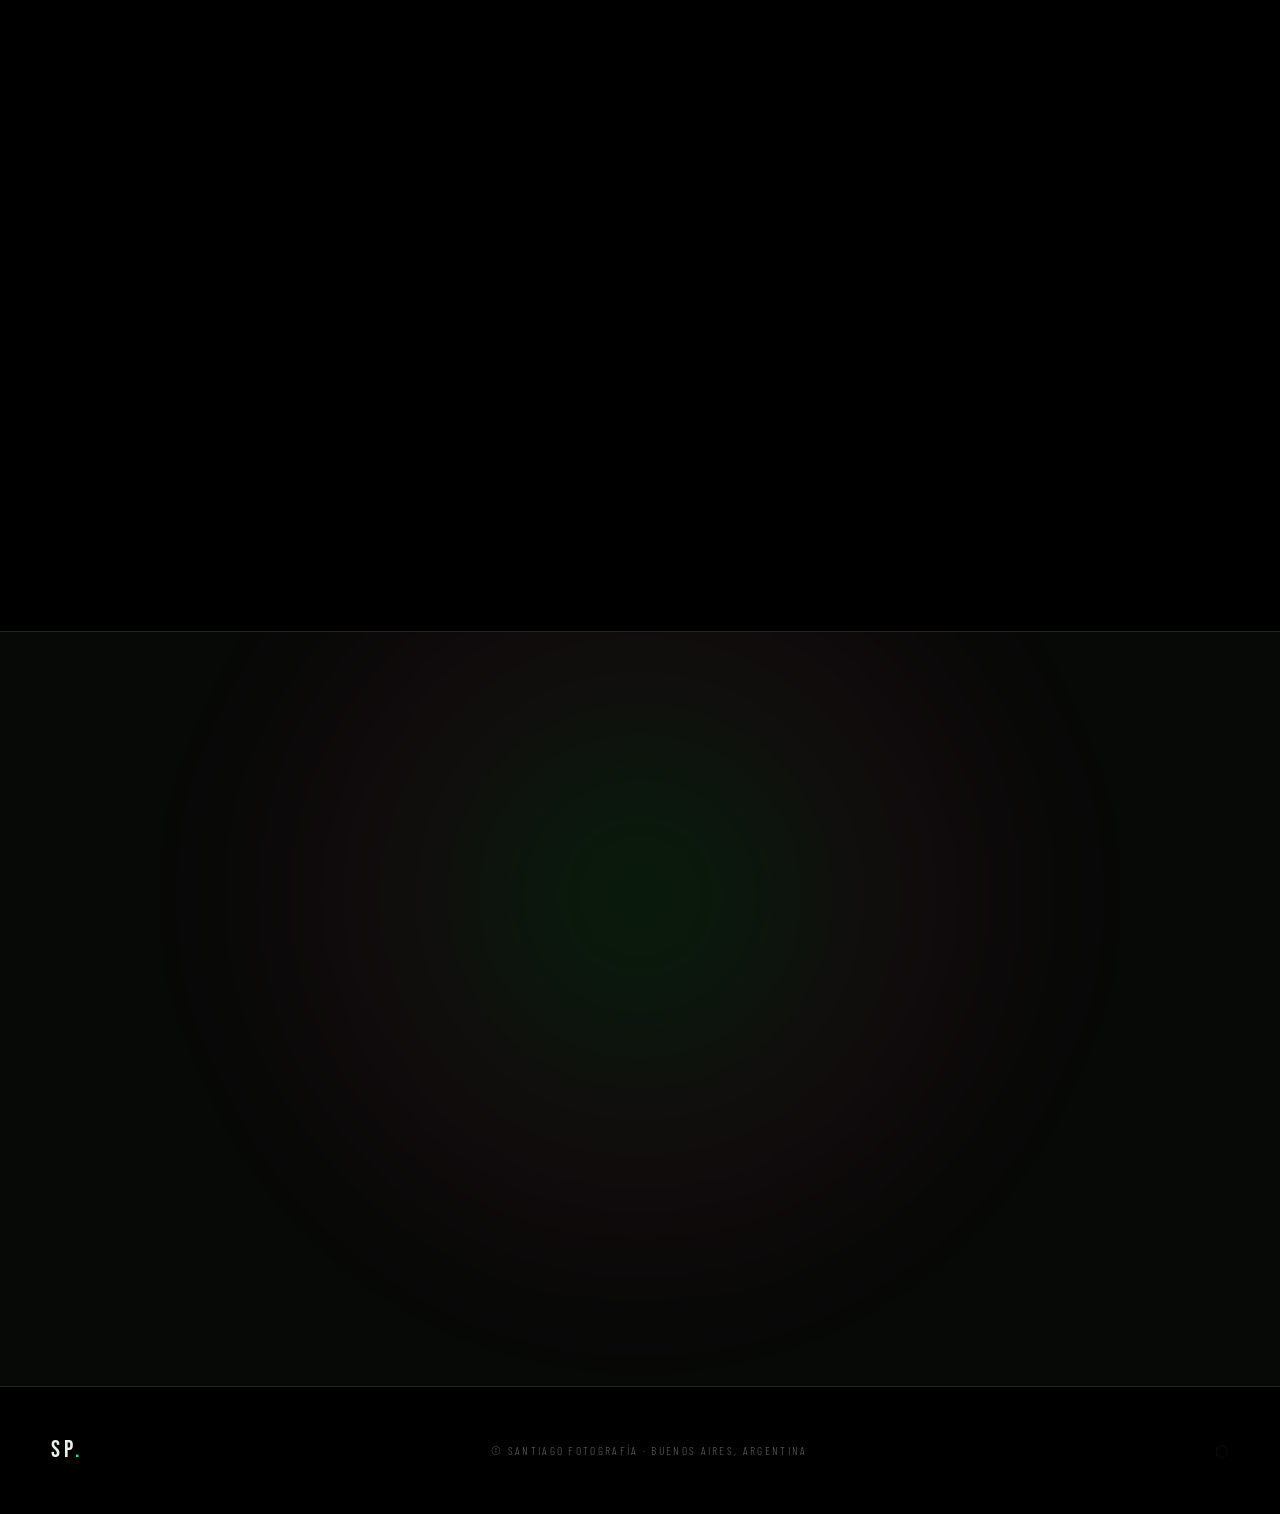
==== commit c4f15047: "Add files via upload" ====
--- a/index.html
+++ b/index.html
@@ -1,208 +1,186 @@
 <!DOCTYPE html>
 <html lang="es">
 <head>
-<meta charset="UTF-8" />
-<meta name="viewport" content="width=device-width, initial-scale=1.0"/>
-<meta name="description" content="Portfolio fotografico de Santiago: retratos, editorial, nocturno, eventos y proyectos personales." />
-<meta name="theme-color" content="#000000" />
-<meta property="og:type" content="website" />
-<meta property="og:title" content="Santiago Fotografia - Portfolio" />
-<meta property="og:description" content="Portfolio fotografico de Santiago: retratos, editorial, nocturno, eventos y proyectos personales." />
-<meta property="og:locale" content="es_AR" />
-<meta name="twitter:card" content="summary_large_image" />
+<meta charset="UTF-8">
+<meta name="viewport" content="width=device-width, initial-scale=1.0">
 <title>Santiago Fotografía — Captura el Instante</title>
+<meta name="description" content="Portfolio de Santiago: retratos, blanco y negro, gothic y fotografía urbana. Buenos Aires, Argentina.">
+<meta name="theme-color" content="#000000">
+<meta property="og:title" content="Santiago Fotografía — Captura el Instante">
+<meta property="og:description" content="Cada imagen cuenta una historia única. Momentos que perduran más allá del tiempo.">
+<meta property="og:type" content="website">
+<link rel="icon" href="data:image/svg+xml,%3Csvg xmlns='http://www.w3.org/2000/svg' viewBox='0 0 32 32'%3E%3Crect width='32' height='32' fill='%23000'/%3E%3Cpath d='M16 4l10 6v12l-10 6-10-6V10z' fill='none' stroke='%2300FF41' stroke-width='2'/%3E%3C/svg%3E">
 <link rel="preconnect" href="https://fonts.googleapis.com">
 <link rel="preconnect" href="https://fonts.gstatic.com" crossorigin>
-<link href="https://fonts.googleapis.com/css2?family=Bebas+Neue&family=Barlow:wght@300;400;500;700&family=Barlow+Condensed:wght@400;500;600&display=swap" rel="stylesheet">
+<link href="https://fonts.googleapis.com/css2?family=Bebas+Neue&family=Barlow:wght@300;400;500;600&family=Barlow+Condensed:wght@400;500;600&display=swap" rel="stylesheet">
 <link rel="stylesheet" href="style.css">
 </head>
 <body>
-  <!-- Loader -->
-  <div class="loader" id="loader">
-    <div class="loader-logo">SP</div>
-    <div class="loader-bar"><div class="loader-progress"></div></div>
-    <div class="loader-lang" id="loaderLang">
-      <p>Elegí tu idioma · Choose your language</p>
-      <div class="loader-lang-btns">
-        <button onclick="chooseLang('es')">Español</button>
-        <button onclick="chooseLang('en')">English</button>
+
+<div class="loader" id="loader">
+  <div class="loader-logo">SP</div>
+  <div class="loader-bar"><i></i></div>
+  <p class="loader-txt">Revelando archivo</p>
+</div>
+
+<div class="cursor-dot"></div>
+<div class="cursor-ring"></div>
+<div class="grain"></div>
+
+<nav class="nav" id="nav">
+  <a href="#hero" class="nav-logo" id="navLogo">SP<span class="accent">.</span></a>
+  <ul class="nav-links">
+    <li><a href="#hero" data-section="hero">Inicio</a></li>
+    <li><a href="#portfolio" data-section="portfolio">Portfolio</a></li>
+    <li><a href="#about" data-section="about">Sobre mí</a></li>
+    <li><a href="#contact" data-section="contact">Contacto</a></li>
+  </ul>
+  <button class="nav-burger" id="navBurger" aria-label="Menú"><span></span><span></span><span></span></button>
+</nav>
+
+<div class="mobile-menu" id="mobileMenu">
+  <ul>
+    <li><a href="#hero">Inicio</a></li>
+    <li><a href="#portfolio">Portfolio</a></li>
+    <li><a href="#about">Sobre mí</a></li>
+    <li><a href="#contact">Contacto</a></li>
+    <li class="menu-secret"><a href="admin.html">⬡</a></li>
+  </ul>
+</div>
+
+<!-- HERO -->
+<section class="hero" id="hero">
+  <div class="hero-grid"></div>
+  <div class="hero-glow g1"></div>
+  <div class="hero-glow g2"></div>
+  <div class="container hero-inner">
+    <div class="hero-content">
+      <p class="hero-kicker">Santiago Fotografía — Est. 2015</p>
+      <h1 class="hero-title"><span>CAPTURA</span><span>EL</span><span>INSTANTE</span></h1>
+      <p class="hero-subtitle">Cada imagen cuenta una historia única. Momentos que perduran más allá del tiempo.</p>
+      <div class="hero-actions">
+        <a href="#portfolio" class="btn btn-primary"><span>Ver Portfolio</span><svg viewBox="0 0 24 24" width="18" height="18" fill="none" stroke="currentColor" stroke-width="2"><path d="M5 12h14M13 5l7 7-7 7"/></svg></a>
+        <span class="hero-count"><b id="heroCount">—</b> obras en archivo</span>
       </div>
     </div>
+    <div class="hero-side">
+      <span>BUENOS AIRES</span><i></i><span>34°36′S 58°22′W</span>
+    </div>
   </div>
+  <div class="scroll-indicator"><span>SCROLL</span><div class="scroll-line"></div></div>
+</section>
 
-  <!-- Cursor -->
-  <div class="cursor-dot"></div>
-  <div class="cursor-ring"></div>
+<!-- PORTFOLIO -->
+<section class="sect portfolio" id="portfolio">
+  <div class="container">
+    <header class="section-head reveal">
+      <div>
+        <p class="section-kicker">— Galería</p>
+        <h2 class="section-title">Portfolio</h2>
+      </div>
+      <p class="head-note"><b id="portfolioCount">0</b> imágenes · click para ampliar</p>
+    </header>
+    <div class="categories" id="categories"></div>
+    <div class="gallery" id="gallery"></div>
+  </div>
+</section>
 
-  <!-- Grain -->
-  <div class="grain"></div>
+<!-- ABOUT -->
+<section class="sect about" id="about">
+  <div class="container about-grid">
+    <div class="about-photo reveal">
+      <img id="profileImg" alt="Santiago" decoding="async">
+      <div class="about-photo-frame"></div>
+      <span class="about-tag"> Retrato / 35mm</span>
+    </div>
+    <div class="about-content reveal">
+      <p class="section-kicker">— Sobre mí</p>
+      <h2 class="section-title">La historia<br>detrás del lente</h2>
+      <p class="about-bio" id="bioText">Soy Santiago, fotógrafo profesional con más de una década documentando la vida a través del lente. Especializado en retratos, fotografía urbana y proyectos editoriales con una estética oscura y cinematográfica.</p>
+      <div class="stats">
+        <div class="stat"><span class="stat-num">10+</span><span class="stat-lbl">Años</span></div>
+        <div class="stat"><span class="stat-num">300+</span><span class="stat-lbl">Proyectos</span></div>
+        <div class="stat"><span class="stat-num">12</span><span class="stat-lbl">Premios</span></div>
+      </div>
+      <p class="signature">Santiago<span class="accent">.</span></p>
+    </div>
+  </div>
+</section>
 
-  <!-- Admin badge -->
-  <div class="admin-badge" id="adminBadge">
-    <span class="admin-dot"></span> Admin
-  </div>
+<!-- CONTACTO -->
+<section class="sect contact" id="contact">
+  <div class="contact-aura"></div>
+  <div class="container">
+    <header class="contact-head reveal">
+      <p class="section-kicker">— Contacto</p>
+      <h2 class="section-title">HABLEMOS<span class="accent">.</span></h2>
+      <p class="contact-lead">Retratos, editoriales, eventos y colaboraciones creativas. Elegí tu canal.</p>
+    </header>
 
-  <!-- Nav -->
-  <nav class="nav">
-    <a href="#hero" class="nav-logo">SP<span class="accent">.</span></a>
-    <ul class="nav-links">
-      <li><a href="#hero" data-section="hero">Inicio</a></li>
-      <li><a href="#portfolio" data-section="portfolio">Portfolio</a></li>
-      <li><a href="#about" data-section="about">Sobre mí</a></li>
-      <li><a href="#contact" data-section="contact">Contacto</a></li>
-    </ul>
-    <div class="nav-right" style="display:flex;align-items:center;gap:8px;">
-      <div class="lang-toggle">
-        <button class="lang-btn active" id="langEs" onclick="setLang('es')">ES</button>
-        <span class="lang-sep">/</span>
-        <button class="lang-btn" id="langEn" onclick="setLang('en')">EN</button>
-      </div>
-      <button class="nav-burger" id="navBurger" aria-label="Menu">
-      <span></span><span></span><span></span>
-    </button>
-    </div><!-- /nav-right -->
-  </nav>
+    <div class="social-grid">
+      <a class="social-card reveal" id="cEmail" href="mailto:hola@santiagofoto.com" style="--net:#00E5FF;--d:0ms">
+        <span class="sc-index">01</span>
+        <span class="sc-icon"><svg viewBox="0 0 24 24" width="30" height="30"><path fill="currentColor" d="M2 6a2 2 0 0 1 2-2h16a2 2 0 0 1 2 2v.35l-10 6.25L2 6.35V6Zm0 2.6V18a2 2 0 0 0 2 2h16a2 2 0 0 0 2-2V8.6l-9.47 5.92a1 1 0 0 1-1.06 0L2 8.6Z"/></svg></span>
+        <span class="sc-name">Email</span>
+        <span class="sc-value" id="cEmailVal">hola@santiagofoto.com</span>
+        <span class="sc-go">Escribir<svg viewBox="0 0 24 24" width="15" height="15" fill="none" stroke="currentColor" stroke-width="2"><path d="M5 12h14M13 5l7 7-7 7"/></svg></span>
+      </a>
 
-  <div class="mobile-menu" id="mobileMenu">
-    <ul>
-      <li><a href="#hero">Inicio</a></li>
-      <li><a href="#portfolio">Portfolio</a></li>
-      <li><a href="#about">Sobre mí</a></li>
-      <li><a href="#contact">Contacto</a></li>
-      <li class="menu-secret"><a href="admin.html" title="⬡">⬡</a></li>
-    </ul>
-  </div>
+      <a class="social-card reveal" id="cWhatsapp" href="https://wa.me/541100000000" target="_blank" rel="noopener" style="--net:#00FF41;--d:90ms">
+        <span class="sc-index">02</span>
+        <span class="sc-icon"><svg viewBox="0 0 24 24" width="30" height="30"><path fill="currentColor" d="M17.47 14.38c-.3-.15-1.76-.87-2.03-.97-.27-.1-.47-.15-.67.15-.2.3-.77.97-.94 1.16-.17.2-.35.22-.64.08-.3-.15-1.26-.47-2.4-1.48-.88-.79-1.48-1.76-1.65-2.06-.17-.3-.02-.46.13-.6.13-.14.3-.35.44-.53.15-.17.2-.3.3-.5.1-.2.05-.37-.03-.52-.07-.15-.66-1.61-.91-2.21-.24-.58-.49-.5-.67-.51h-.57c-.2 0-.52.07-.8.37-.27.3-1.03 1.02-1.03 2.48s1.06 2.87 1.21 3.07c.15.2 2.1 3.2 5.08 4.49.71.3 1.26.49 1.69.62.71.23 1.36.2 1.87.12.57-.09 1.76-.72 2-1.41.25-.7.25-1.29.18-1.42-.08-.12-.28-.2-.57-.34M12.05 21.8h-.01a9.87 9.87 0 0 1-5.03-1.38l-.36-.21-3.74.98 1-3.65-.24-.37a9.86 9.86 0 0 1-1.51-5.26c0-5.45 4.44-9.89 9.89-9.89 2.64 0 5.12 1.03 6.99 2.9a9.83 9.83 0 0 1 2.89 6.99c0 5.45-4.43 9.89-9.88 9.89m8.41-18.3A11.82 11.82 0 0 0 12.05 0C5.5 0 .16 5.34.16 11.89c0 2.1.55 4.14 1.59 5.95L.06 24l6.3-1.65a11.88 11.88 0 0 0 5.69 1.45c6.55 0 11.89-5.34 11.89-11.89 0-3.18-1.24-6.17-3.48-8.41"/></svg></span>
+        <span class="sc-name">WhatsApp</span>
+        <span class="sc-value" id="cWhatsappVal">+54 11 0000-0000</span>
+        <span class="sc-go">Chatear<svg viewBox="0 0 24 24" width="15" height="15" fill="none" stroke="currentColor" stroke-width="2"><path d="M5 12h14M13 5l7 7-7 7"/></svg></span>
+      </a>
 
-  <!-- HERO -->
-  <section class="hero" id="hero">
-    <div class="hero-grid"></div>
-    <div class="hero-content" style="margin:0 auto;text-align:center;">
-      <p class="hero-kicker">Santiago Fotografía — Est. 2015</p>
-      <h1 class="hero-title">
-        <span>CAPTURA</span>
-        <span>EL</span>
-        <span>INSTANTE</span>
-      </h1>
-      <p class="hero-subtitle">Cada imagen cuenta una historia única. Momentos que perduran más allá del tiempo.</p>
-      <a href="#portfolio" class="btn btn-primary">
-        <span>Ver Portfolio</span>
-        <svg viewBox="0 0 24 24" width="18" height="18" fill="none" stroke="currentColor" stroke-width="2"><path d="M5 12h14M13 5l7 7-7 7"/></svg>
+      <a class="social-card reveal" id="cInstagram" href="https://instagram.com/santiagofoto" target="_blank" rel="noopener" style="--net:#FF2D95;--d:180ms">
+        <span class="sc-index">03</span>
+        <span class="sc-icon"><svg viewBox="0 0 24 24" width="30" height="30"><path fill="currentColor" fill-rule="evenodd" clip-rule="evenodd" d="M7 2h10a5 5 0 0 1 5 5v10a5 5 0 0 1-5 5H7a5 5 0 0 1-5-5V7a5 5 0 0 1 5-5Zm0 2a3 3 0 0 0-3 3v10a3 3 0 0 0 3 3h10a3 3 0 0 0 3-3V7a3 3 0 0 0-3-3H7Zm5 3.5A4.5 4.5 0 1 1 7.5 12 4.5 4.5 0 0 1 12 7.5Zm0 2A2.5 2.5 0 1 0 14.5 12 2.5 2.5 0 0 0 12 9.5Zm5.6-4.1a1.1 1.1 0 1 1-1.1 1.1 1.1 1.1 0 0 1 1.1-1.1Z"/></svg></span>
+        <span class="sc-name">Instagram</span>
+        <span class="sc-value" id="cInstagramVal">@santiagofoto</span>
+        <span class="sc-go">Seguir<svg viewBox="0 0 24 24" width="15" height="15" fill="none" stroke="currentColor" stroke-width="2"><path d="M5 12h14M13 5l7 7-7 7"/></svg></span>
       </a>
     </div>
-    <div class="scroll-indicator">
-      <span>SCROLL</span>
-      <div class="scroll-line"></div>
-    </div>
-  </section>
-  <section class="portfolio" id="portfolio">
-    <div class="container">
-      <header class="section-head">
-        <p class="section-kicker">Galería</p>
-        <h2 class="section-title">Portfolio</h2>
-      </header>
+  </div>
+</section>
 
-      <!-- Toolbar: categorias + toggle columnas -->
-      <div class="port-toolbar">
-        <div class="categories" id="categories"></div>
-        <div class="col-toggle" id="colToggle"></div>
-      </div>
+<footer class="footer">
+  <div class="container footer-inner">
+    <a href="#hero" class="footer-logo">SP<span class="accent">.</span></a>
+    <p class="footer-copy">© <span id="year"></span> Santiago Fotografía · <span id="footLocation">Buenos Aires, Argentina</span></p>
+    <a href="admin.html" class="footer-secret" aria-label="Acceso">⬡</a>
+  </div>
+</footer>
 
-      <!-- Box scroll interno -->
-      <div class="gallery-wrap">
-        <div class="gallery" id="gallery"></div>
-      </div>
-    </div>
-  </section>
+<!-- LIGHTBOX -->
+<div class="lightbox" id="lightbox" role="dialog" aria-modal="true">
+  <div class="lb-top">
+    <span class="lb-cat" id="lbCategory"></span>
+    <span class="lb-count" id="lbCounter"></span>
+    <button class="lb-close" id="lbClose" aria-label="Cerrar">✕</button>
+  </div>
+  <button class="lb-nav lb-prev" id="lbPrev" aria-label="Anterior">‹</button>
+  <img id="lbImg" alt="">
+  <button class="lb-nav lb-next" id="lbNext" aria-label="Siguiente">›</button>
+  <p class="lb-hint">← → navegar · ESC cerrar</p>
+</div>
 
-  <!-- ABOUT -->
-  <section class="about" id="about">
-    <div class="container about-grid">
-      <div class="about-photo">
-        <img id="profileImg" src="" alt="Santiago">
-        <div class="about-photo-frame"></div>
-      </div>
-      <div class="about-content">
-        <p class="section-kicker">Sobre mí</p>
-        <h2 class="section-title">Detrás del lente</h2>
-        <p class="about-bio" id="bioText">Cargando...</p>
-      </div>
-    </div>
-  </section>
+<!-- ACCESO OCULTO -->
+<div class="secret-modal" id="secretModal" aria-hidden="true">
+  <div class="sm-card">
+    <button class="sm-close" id="smClose" aria-label="Cerrar">✕</button>
+    <p class="section-kicker">— Acceso restringido</p>
+    <h3 class="sm-title">ADMIN</h3>
+    <form id="secretForm">
+      <div class="field"><label>Email</label><input type="email" id="smEmail" required autocomplete="username"></div>
+      <div class="field"><label>Contraseña</label><input type="password" id="smPass" required autocomplete="current-password"></div>
+      <button class="btn btn-primary btn-full" type="submit"><span>Entrar</span></button>
+      <p class="sm-msg" id="smMsg"></p>
+    </form>
+  </div>
+</div>
 
-  <!-- CONTACT -->
-  <section class="contact" id="contact">
-    <div class="container contact-grid">
-      <div class="contact-info">
-        <p class="section-kicker">Contacto</p>
-        <h2 class="section-title" id="contactTitle">Cargando...</h2>
-        <p class="contact-desc" id="contactSubtitle"></p>
-        <ul class="contact-list" id="contactList">
-          <li><span class="c-label">Email</span><a id="cEmail" href="mailto:hola@santiagofoto.com">hola@santiagofoto.com</a></li>
-          <li><span class="c-label">Ubicación</span><span id="cLocation">Buenos Aires, Argentina</span></li>
-          <li><span class="c-label">Instagram</span><a id="cInstagram" href="#" target="_blank">@santiagofoto</a></li>
-        </ul>
-      </div>
-
-      <form class="contact-form" id="contactForm" novalidate>
-        <div class="field">
-          <label>Nombre</label>
-          <input type="text" name="name" required>
-          <span class="field-error">Escribe tu nombre</span>
-        </div>
-        <div class="field">
-          <label>Email</label>
-          <input type="email" name="email" required>
-          <span class="field-error">Email inválido</span>
-        </div>
-
-        <div class="field">
-          <label>Mensaje</label>
-          <textarea name="message" rows="5" required></textarea>
-          <span class="field-error">Escribe un mensaje</span>
-        </div>
-        <button type="submit" class="btn btn-primary btn-full">
-          <span>Enviar mensaje</span>
-          <svg viewBox="0 0 24 24" width="18" height="18" fill="none" stroke="currentColor" stroke-width="2"><path d="M22 2L11 13M22 2l-7 20-4-9-9-4 20-7z"/></svg>
-        </button>
-        <div class="form-success" id="formSuccess">
-          <span class="ok-dot"></span>
-          ¡Mensaje enviado! Te responderé pronto.
-        </div>
-      </form>
-    </div>
-  </section>
-
-  <!-- FOOTER -->
-  <footer class="footer">
-    <div class="container footer-inner">
-      <a href="#" class="footer-logo">SP<span class="accent">.</span></a>
-      <p class="footer-copy">© <span id="year"></span> Santiago Fotografía. Todos los derechos reservados.</p>
-      <a href="admin.html" class="footer-secret" title="⬡">⬡</a>
-    </div>
-  </footer>
-
-  <!-- LIGHTBOX -->
-  <div class="lightbox" id="lightbox">
-    <button class="lb-close" id="lbClose" aria-label="Cerrar">✕</button>
-    <button class="lb-prev" id="lbPrev" aria-label="Anterior">‹</button>
-    <button class="lb-next" id="lbNext" aria-label="Siguiente">›</button>
-    <div class="lb-stage">
-      <img id="lbImg" src="" alt="">
-      <div class="lb-meta">
-        <span id="lbCategory"></span>
-        <span id="lbCounter"></span>
-      </div>
-    </div>
-  </div>
-
-  <!-- EmailJS — reemplazá las 3 variables con tus datos -->
-  <script src="https://cdn.jsdelivr.net/npm/@emailjs/browser@4/dist/email.min.js"></script>
-  <script>
-    emailjs.init('TU_PUBLIC_KEY'); // ← reemplazar
-    window.EMAILJS_SERVICE_ID  = 'TU_SERVICE_ID';   // ← reemplazar
-    window.EMAILJS_TEMPLATE_ID = 'TU_TEMPLATE_ID';  // ← reemplazar
-  </script>
-  <script type="module" src="supabase.js"></script>
-  <script type="module" src="app.js"></script>
+<script type="module" src="app.js"></script>
 </body>
-</html>
+</html>
--- a/style.css
+++ b/style.css
@@ -1,428 +1,406 @@
-*{margin:0;padding:0;box-sizing:border-box;}
+/* ══════════ TOKENS ══════════ */
+*{margin:0;padding:0;box-sizing:border-box}
 :root{
-  --bg:#000;--bg2:#0a0a0a;--bg3:#111;--line:#1a1a1a;
-  --text:#e8e8e8;--text-dim:#888;--accent:#00FF41;
-  --accent-dim:#00cc33;--danger:#ff3b3b;--radius:2px;
-  --fc:'Barlow Condensed',sans-serif;
+  --bg:#000;--bg2:#070907;--surface:#0D100D;--surface2:#131713;--line:#1E241E;--line2:#2A322A;
+  --text:#E9EFE9;--dim:#7E887E;--dim2:#5A635A;
+  --acid:#00FF41;--acid-deep:#00B32D;--cyan:#00E5FF;--magenta:#FF2D95;--amber:#FFB020;
+  --danger:#FF3B3B;--ok:#00FF41;
+  --nav-h:74px;
   --t:.3s cubic-bezier(.22,.61,.36,1);
+  --glow:0 0 22px rgba(0,255,65,.28);
 }
-html{scroll-behavior:smooth;}
-body{background:var(--bg);color:var(--text);font-family:'Barlow',sans-serif;font-weight:300;line-height:1.6;overflow-x:hidden;}
-body.lang-changing .hero-kicker,
-body.lang-changing .hero-title,
-body.lang-changing .hero-subtitle,
-body.lang-changing .section-kicker,
-body.lang-changing .section-title,
-body.lang-changing .about-bio,
-body.lang-changing .contact-desc,
-body.lang-changing .contact-form,
-body.lang-changing .footer-copy,
-body.lang-changing .cat-btn{animation:langPulse .18s ease;}
-@keyframes langPulse{from{opacity:.35;filter:blur(2px);transform:translateY(3px);}to{opacity:1;filter:blur(0);transform:none;}}
-a{color:inherit;text-decoration:none;}button{font-family:inherit;cursor:none;background:none;border:none;color:inherit;}
-input,select,textarea{font-family:inherit;font-size:1rem;color:var(--text);}img{max-width:100%;display:block;}
-.container{width:min(1280px,92%);margin:0 auto;}
-
-/* CURSOR OPTIMIZADO Y ALINEADO */
-.cursor-dot, .cursor-ring {
-  position: fixed;
-  top: 0; left: 0;
-  pointer-events: none;
-  z-index: 9999;
-  will-change: transform; /* Pre-avisa al navegador → GPU compositing */
+html{scroll-behavior:smooth;-webkit-text-size-adjust:100%}
+body{background:var(--bg);color:var(--text);font-family:'Barlow',system-ui,sans-serif;font-weight:300;line-height:1.6;overflow-x:hidden}
+a{color:inherit;text-decoration:none}
+button{font-family:inherit;background:none;border:none;color:inherit;cursor:pointer}
+input,select,textarea{font-family:inherit;font-size:1rem;color:var(--text)}
+img{max-width:100%;display:block}
+ul{list-style:none}
+.container{width:min(1300px,92%);margin:0 auto}
+.accent{color:var(--acid)}
+.mt{margin-top:34px}.mb{margin-bottom:22px}
+::selection{background:var(--acid);color:#000}
+:focus-visible{outline:2px solid var(--acid);outline-offset:3px}
+
+/* scrollbar propia */
+*{scrollbar-width:thin;scrollbar-color:#1d2a1d #060806}
+::-webkit-scrollbar{width:11px;height:11px}
+::-webkit-scrollbar-track{background:#060806}
+::-webkit-scrollbar-thumb{background:linear-gradient(180deg,var(--acid),#046b21);border:3px solid #060806;border-radius:99px}
+::-webkit-scrollbar-thumb:hover{background:var(--acid)}
+::-webkit-scrollbar-corner{background:#060806}
+
+/* ══════════ CURSOR ══════════ */
+.cursor-dot,.cursor-ring{position:fixed;top:0;left:0;pointer-events:none;z-index:9999;border-radius:50%;opacity:0}
+.cursor-dot{width:6px;height:6px;background:var(--acid);box-shadow:0 0 10px var(--acid)}
+.cursor-ring{width:34px;height:34px;border:1px solid rgba(0,255,65,.75);transition:width .22s var(--t),height .22s var(--t),border-color .22s,background .22s}
+.cursor-ring.active{width:54px;height:54px;border-color:var(--acid);background:rgba(0,255,65,.07)}
+.cursor-ring.down{width:24px;height:24px;background:rgba(0,255,65,.2)}
+html.has-cursor,html.has-cursor *{cursor:none!important}
+@media (hover:none),(pointer:coarse){.cursor-dot,.cursor-ring{display:none!important}}
+
+/* ══════════ GRAIN ══════════ */
+.grain{position:fixed;inset:0;pointer-events:none;z-index:9998;opacity:.05;mix-blend-mode:screen;
+ background-image:url("data:image/svg+xml,%3Csvg xmlns='http://www.w3.org/2000/svg' width='260' height='260'%3E%3Cfilter id='n'%3E%3CfeTurbulence type='fractalNoise' baseFrequency='.85' numOctaves='2' stitchTiles='stitch'/%3E%3C/filter%3E%3Crect width='260' height='260' filter='url(%23n)'/%3E%3C/svg%3E")}
+
+/* ══════════ LOADER ══════════ */
+.loader{position:fixed;inset:0;background:#000;z-index:10000;display:flex;flex-direction:column;align-items:center;justify-content:center;gap:20px;transition:opacity .55s var(--t),visibility .55s}
+.loader.hide{opacity:0;visibility:hidden}
+.loader-logo{font-family:'Bebas Neue',sans-serif;font-size:4.4rem;letter-spacing:.24em;color:var(--acid);text-shadow:0 0 26px rgba(0,255,65,.55);padding-left:.24em}
+.loader-bar{width:190px;height:2px;background:#141814;overflow:hidden}
+.loader-bar i{display:block;height:100%;width:100%;background:var(--acid);transform-origin:left;transform:scaleX(0);animation:load 1.15s var(--t) forwards;box-shadow:0 0 10px var(--acid)}
+.loader-txt{font-family:'Barlow Condensed',sans-serif;font-size:.7rem;letter-spacing:.34em;text-transform:uppercase;color:var(--dim2)}
+@keyframes load{to{transform:scaleX(1)}}
+
+/* ══════════ NAV ══════════ */
+.nav{position:fixed;top:0;left:0;right:0;height:var(--nav-h);z-index:100;padding:0 4%;display:flex;justify-content:space-between;align-items:center;background:linear-gradient(180deg,rgba(0,0,0,.92),rgba(0,0,0,0));transition:background .3s,height .3s,border-color .3s;border-bottom:1px solid transparent}
+.nav.scrolled{height:62px;background:rgba(4,6,4,.96);border-bottom-color:var(--line)}
+.nav-logo{font-family:'Bebas Neue',sans-serif;font-size:1.65rem;letter-spacing:.16em;line-height:1}
+.nav-links{display:flex;gap:34px;font-family:'Barlow Condensed',sans-serif;text-transform:uppercase;letter-spacing:.18em;font-size:.82rem;font-weight:500}
+.nav-links a{position:relative;padding:6px 0;color:var(--dim);transition:color .2s}
+.nav-links a::after{content:"";position:absolute;left:0;bottom:0;width:0;height:1px;background:var(--acid);box-shadow:0 0 8px var(--acid);transition:width .3s var(--t)}
+.nav-links a:hover,.nav-links a.active{color:var(--acid)}
+.nav-links a:hover::after,.nav-links a.active::after{width:100%}
+.nav-burger{display:none;width:28px;height:18px;position:relative}
+.nav-burger span{position:absolute;left:0;width:100%;height:2px;background:var(--text);transition:var(--t)}
+.nav-burger span:nth-child(1){top:0}.nav-burger span:nth-child(2){top:8px}.nav-burger span:nth-child(3){top:16px}
+.nav-burger.open span:nth-child(1){top:8px;transform:rotate(45deg)}
+.nav-burger.open span:nth-child(2){opacity:0}
+.nav-burger.open span:nth-child(3){top:8px;transform:rotate(-45deg)}
+.mobile-menu{position:fixed;inset:0;background:#000;z-index:99;display:flex;align-items:center;justify-content:center;opacity:0;visibility:hidden;transition:.32s var(--t)}
+.mobile-menu.open{opacity:1;visibility:visible}
+.mobile-menu ul{text-align:center;font-family:'Bebas Neue',sans-serif;font-size:2.6rem;letter-spacing:.14em}
+.mobile-menu li{padding:12px 0}
+.mobile-menu a{transition:color .2s}.mobile-menu a:hover{color:var(--acid)}
+.menu-secret{font-size:1.1rem;padding-top:26px}
+.menu-secret a{color:var(--acid);opacity:.35}
+@media(max-width:900px){.nav-links{display:none}.nav-burger{display:block}}
+
+/* ══════════ HERO ══════════ */
+.hero{position:relative;min-height:100svh;display:flex;align-items:center;padding:calc(var(--nav-h) + 40px) 0 100px;overflow:hidden}
+.hero-grid{position:absolute;inset:0;opacity:.16;background-image:linear-gradient(rgba(0,255,65,.16) 1px,transparent 1px),linear-gradient(90deg,rgba(0,255,65,.16) 1px,transparent 1px);background-size:78px 78px;-webkit-mask-image:radial-gradient(ellipse 70% 60% at 30% 50%,#000 20%,transparent 78%);mask-image:radial-gradient(ellipse 70% 60% at 30% 50%,#000 20%,transparent 78%)}
+.hero-glow{position:absolute;border-radius:50%;filter:blur(90px);pointer-events:none;opacity:.5}
+.hero-glow.g1{width:46vw;height:46vw;left:-8vw;top:8vh;background:radial-gradient(circle,rgba(0,255,65,.22),transparent 66%);animation:drift1 26s ease-in-out infinite}
+.hero-glow.g2{width:34vw;height:34vw;right:-6vw;bottom:-6vh;background:radial-gradient(circle,rgba(0,229,255,.14),transparent 66%);animation:drift2 32s ease-in-out infinite}
+@keyframes drift1{0%,100%{transform:translate3d(0,0,0)}50%{transform:translate3d(6vw,-5vh,0)}}
+@keyframes drift2{0%,100%{transform:translate3d(0,0,0)}50%{transform:translate3d(-5vw,4vh,0)}}
+.hero-inner{position:relative;z-index:2;display:flex;justify-content:space-between;align-items:flex-end;gap:40px}
+.hero-kicker{font-family:'Barlow Condensed',sans-serif;font-size:.8rem;letter-spacing:.34em;text-transform:uppercase;color:var(--acid);margin-bottom:26px}
+.hero-title{font-family:'Bebas Neue',sans-serif;font-size:clamp(3.4rem,13vw,11rem);line-height:.86;letter-spacing:.015em;display:flex;flex-direction:column}
+.hero-title span{opacity:0;transform:translateY(38px);animation:rise .9s var(--t) forwards}
+.hero-title span:nth-child(2){animation-delay:.13s;padding-left:.09em;color:var(--dim)}
+.hero-title span:nth-child(3){animation-delay:.26s;color:var(--acid);text-shadow:0 0 34px rgba(0,255,65,.35)}
+@keyframes rise{to{opacity:1;transform:none}}
+.hero-subtitle{max-width:500px;font-size:1.06rem;color:var(--dim);margin:30px 0 40px;opacity:0;animation:rise .9s .55s var(--t) forwards}
+.hero-actions{display:flex;align-items:center;gap:26px;flex-wrap:wrap;opacity:0;animation:rise .9s .75s var(--t) forwards}
+.hero-count{font-family:'Barlow Condensed',sans-serif;font-size:.76rem;letter-spacing:.26em;text-transform:uppercase;color:var(--dim2)}
+.hero-count b{color:var(--acid);font-weight:600;font-size:1.05rem}
+.hero-side{display:flex;flex-direction:column;align-items:center;gap:14px;font-family:'Barlow Condensed',sans-serif;font-size:.66rem;letter-spacing:.3em;color:var(--dim2);writing-mode:vertical-rl;padding-bottom:8px}
+.hero-side i{width:1px;height:70px;background:linear-gradient(var(--acid),transparent)}
+@media(max-width:900px){.hero-side{display:none}}
+.scroll-indicator{position:absolute;bottom:34px;left:4%;display:flex;flex-direction:column;align-items:center;gap:10px;font-family:'Barlow Condensed',sans-serif;font-size:.64rem;letter-spacing:.32em;color:var(--dim2);z-index:2}
+.scroll-line{width:1px;height:54px;background:var(--line);position:relative;overflow:hidden}
+.scroll-line::after{content:"";position:absolute;left:0;width:100%;height:45%;background:var(--acid);box-shadow:0 0 8px var(--acid);animation:sc 2.2s infinite}
+@keyframes sc{0%{top:-45%}100%{top:100%}}
+
+/* ══════════ BOTONES ══════════ */
+.btn{display:inline-flex;align-items:center;justify-content:center;gap:11px;padding:15px 28px;font-family:'Barlow Condensed',sans-serif;font-size:.82rem;letter-spacing:.24em;text-transform:uppercase;font-weight:600;transition:var(--t);position:relative;overflow:hidden;border:1px solid transparent;white-space:nowrap}
+.btn span,.btn svg{position:relative;z-index:2}
+.btn-primary{border-color:var(--acid);color:var(--acid)}
+.btn-primary::before{content:"";position:absolute;inset:0;background:var(--acid);transform:translateY(101%);transition:transform .38s cubic-bezier(.7,0,.3,1)}
+.btn-primary:hover{color:#000;box-shadow:var(--glow)}
+.btn-primary:hover::before{transform:translateY(0)}
+.btn-primary[disabled]{opacity:.45;pointer-events:none}
+.btn-ghost{border-color:var(--line2);color:var(--dim)}
+.btn-ghost:hover{border-color:var(--acid);color:var(--acid);background:rgba(0,255,65,.05)}
+.btn-danger{border-color:rgba(255,59,59,.55);color:var(--danger)}
+.btn-danger:hover{background:var(--danger);color:#000;border-color:var(--danger)}
+.btn-sm{padding:9px 15px;font-size:.7rem;letter-spacing:.18em}
+.btn-full{width:100%}
+
+/* ══════════ SECCIONES ══════════ */
+.sect{padding:130px 0;position:relative;scroll-margin-top:var(--nav-h)}
+.section-head{display:flex;justify-content:space-between;align-items:flex-end;gap:24px;flex-wrap:wrap;margin-bottom:46px}
+.section-kicker{font-family:'Barlow Condensed',sans-serif;font-size:.76rem;letter-spacing:.32em;text-transform:uppercase;color:var(--acid);margin-bottom:14px}
+.section-title{font-family:'Bebas Neue',sans-serif;font-size:clamp(2.6rem,6vw,5rem);letter-spacing:.02em;line-height:.95}
+.head-note{font-family:'Barlow Condensed',sans-serif;font-size:.74rem;letter-spacing:.24em;text-transform:uppercase;color:var(--dim2)}
+.head-note b{color:var(--text)}
+.reveal{opacity:0;transform:translateY(26px);transition:opacity .7s var(--t),transform .7s var(--t);transition-delay:var(--d,0ms)}
+.reveal.in{opacity:1;transform:none}
+
+/* ══════════ PORTFOLIO ══════════ */
+.portfolio{background:var(--bg2);border-block:1px solid var(--line)}
+.categories{display:flex;flex-wrap:wrap;gap:2px;margin-bottom:34px;border-bottom:1px solid var(--line)}
+.cat-btn{padding:13px 20px;font-family:'Barlow Condensed',sans-serif;font-size:.82rem;letter-spacing:.2em;text-transform:uppercase;font-weight:500;color:var(--dim);position:relative;transition:color .2s}
+.cat-btn::after{content:"";position:absolute;left:0;bottom:-1px;width:0;height:2px;background:var(--acid);box-shadow:0 0 9px var(--acid);transition:width .3s var(--t)}
+.cat-btn:hover{color:var(--text)}
+.cat-btn.active{color:var(--acid)}.cat-btn.active::after{width:100%}
+.cat-count{font-size:.68rem;color:var(--dim2);margin-left:7px}
+.cat-btn.active .cat-count{color:rgba(0,255,65,.65)}
+.gallery{display:grid;grid-template-columns:repeat(3,1fr);gap:5px}
+.gallery-item{position:relative;aspect-ratio:1/1;overflow:hidden;background:var(--surface);content-visibility:auto;contain-intrinsic-size:auto 380px}
+.gallery-item img{width:100%;height:100%;object-fit:cover;transition:transform .65s var(--t),filter .35s}
+.gallery-item::after{content:"";position:absolute;inset:0;border:1px solid transparent;transition:border-color .3s;pointer-events:none}
+.gallery-overlay{position:absolute;inset:0;background:linear-gradient(180deg,rgba(0,0,0,.1) 35%,rgba(0,0,0,.86));opacity:0;transition:opacity .3s;display:flex;align-items:flex-end;justify-content:space-between;padding:18px}
+.gallery-overlay span{font-family:'Barlow Condensed',sans-serif;font-size:.72rem;letter-spacing:.24em;text-transform:uppercase;color:var(--acid)}
+.gallery-overlay i{font-style:normal;color:var(--text);font-size:1.1rem}
+.gallery-item:hover img{transform:scale(1.07);filter:brightness(.62)}
+.gallery-item:hover .gallery-overlay{opacity:1}
+.gallery-item:hover::after{border-color:rgba(0,255,65,.4)}
+.gallery-empty{grid-column:1/-1;text-align:center;padding:90px 20px;color:var(--dim2);font-family:'Barlow Condensed',sans-serif;letter-spacing:.24em;text-transform:uppercase;border:1px dashed var(--line)}
+@media(max-width:900px){.gallery{grid-template-columns:repeat(2,1fr)}}
+@media(max-width:520px){.gallery{grid-template-columns:repeat(2,1fr);gap:3px}}
+
+/* ══════════ ABOUT ══════════ */
+.about-grid{display:grid;grid-template-columns:.85fr 1.15fr;gap:80px;align-items:center}
+.about-photo{position:relative;aspect-ratio:3/4;background:var(--surface)}
+.about-photo img{width:100%;height:100%;object-fit:cover;filter:grayscale(28%) contrast(1.05)}
+.about-photo-frame{position:absolute;inset:0;border:1px solid var(--acid);transform:translate(18px,18px);box-shadow:0 0 34px rgba(0,255,65,.14);pointer-events:none}
+.about-tag{position:absolute;left:-10px;bottom:22px;background:var(--acid);color:#000;font-family:'Barlow Condensed',sans-serif;font-size:.64rem;letter-spacing:.24em;text-transform:uppercase;padding:5px 12px;font-weight:600}
+.about-bio{color:var(--dim);font-size:1.06rem;margin:22px 0 34px;max-width:560px;white-space:pre-line}
+.stats{display:grid;grid-template-columns:repeat(3,1fr);gap:24px;padding-top:26px;border-top:1px solid var(--line);margin-bottom:30px}
+.stat-num{font-family:'Bebas Neue',sans-serif;font-size:clamp(2.2rem,5vw,3.4rem);color:var(--acid);line-height:1;text-shadow:0 0 18px rgba(0,255,65,.25)}
+.stat-lbl{display:block;font-family:'Barlow Condensed',sans-serif;font-size:.7rem;letter-spacing:.26em;text-transform:uppercase;color:var(--dim2);margin-top:6px}
+.signature{font-family:'Bebas Neue',sans-serif;font-size:2.4rem;letter-spacing:.14em;font-style:italic;opacity:.65}
+@media(max-width:900px){.about-grid{grid-template-columns:1fr;gap:56px}.about-photo-frame{transform:translate(12px,12px)}.stats{gap:12px}}
+
+/* ══════════ CONTACTO ══════════ */
+.contact{background:var(--bg2);border-top:1px solid var(--line);overflow:hidden;text-align:center}
+.contact-aura{position:absolute;left:50%;top:35%;width:70vw;height:70vw;max-width:900px;max-height:900px;transform:translate(-50%,-50%);background:radial-gradient(circle,rgba(0,255,65,.09),rgba(255,45,149,.05) 45%,transparent 68%);filter:blur(60px);pointer-events:none}
+.contact .container{position:relative;z-index:2}
+.contact-head{max-width:640px;margin:0 auto 60px}
+.contact-head .section-kicker{color:var(--acid)}
+.contact-lead{color:var(--dim);margin-top:18px;font-size:1.04rem}
+.social-grid{display:grid;grid-template-columns:repeat(3,1fr);gap:18px;max-width:1000px;margin:0 auto}
+.social-card{position:relative;display:flex;flex-direction:column;align-items:center;gap:10px;padding:44px 24px 34px;background:var(--surface);border:1px solid var(--line);overflow:hidden;transition:transform .35s var(--t),border-color .35s,box-shadow .35s}
+.social-card::before{content:"";position:absolute;inset:0;background:var(--net);transform:translateY(101%);transition:transform .42s cubic-bezier(.7,0,.3,1);z-index:0}
+.social-card>*{position:relative;z-index:1;transition:color .3s}
+.social-card:hover{transform:translateY(-6px);border-color:var(--net);box-shadow:0 18px 44px -20px var(--net)}
+.social-card:hover::before{transform:translateY(0)}
+.social-card:hover .sc-index,.social-card:hover .sc-name,.social-card:hover .sc-value,.social-card:hover .sc-go,.social-card:hover .sc-icon{color:#000}
+.social-card:hover .sc-icon{border-color:rgba(0,0,0,.35);background:rgba(0,0,0,.08)}
+.sc-index{position:absolute;top:14px;left:16px;font-family:'Barlow Condensed',sans-serif;font-size:.66rem;letter-spacing:.24em;color:var(--dim2)}
+.sc-icon{display:grid;place-items:center;width:66px;height:66px;border:1px solid var(--line2);border-radius:50%;color:var(--net);margin-bottom:8px;transition:color .3s,border-color .3s,background .3s}
+.sc-name{font-family:'Bebas Neue',sans-serif;font-size:1.75rem;letter-spacing:.12em;color:var(--text)}
+.sc-value{font-size:.95rem;color:var(--dim);word-break:break-word;max-width:100%}
+.sc-go{display:inline-flex;align-items:center;gap:8px;margin-top:12px;font-family:'Barlow Condensed',sans-serif;font-size:.7rem;letter-spacing:.26em;text-transform:uppercase;color:var(--net)}
+@media(max-width:820px){.social-grid{grid-template-columns:1fr;max-width:440px}.social-card{padding:34px 22px 28px}}
+
+/* ══════════ FOOTER ══════════ */
+.footer{padding:44px 0;border-top:1px solid var(--line);background:#000}
+.footer-inner{display:flex;justify-content:space-between;align-items:center;gap:18px;flex-wrap:wrap}
+.footer-logo{font-family:'Bebas Neue',sans-serif;font-size:1.5rem;letter-spacing:.16em}
+.footer-copy{font-family:'Barlow Condensed',sans-serif;font-size:.72rem;letter-spacing:.2em;color:var(--dim2);text-transform:uppercase}
+.footer-secret{color:var(--acid);font-size:1rem;opacity:.08;transition:opacity .3s,text-shadow .3s}
+.footer-secret:hover{opacity:1;text-shadow:0 0 14px var(--acid)}
+
+/* ══════════ LIGHTBOX ══════════ */
+.lightbox{position:fixed;inset:0;background:rgba(0,0,0,.985);z-index:1000;display:none;align-items:center;justify-content:center;padding:76px 84px}
+.lightbox.open{display:flex}
+.lightbox img{max-width:100%;max-height:calc(100svh - 150px);object-fit:contain;animation:lbIn .32s var(--t)}
+@keyframes lbIn{from{opacity:0;transform:scale(.985)}to{opacity:1;transform:none}}
+.lb-top{position:absolute;top:0;left:0;right:0;height:64px;display:flex;align-items:center;gap:22px;padding:0 22px;border-bottom:1px solid var(--line)}
+.lb-cat{font-family:'Barlow Condensed',sans-serif;font-size:.76rem;letter-spacing:.28em;text-transform:uppercase;color:var(--acid)}
+.lb-count{font-family:'Barlow Condensed',sans-serif;font-size:.76rem;letter-spacing:.24em;color:var(--dim);margin-left:auto}
+.lb-close{width:40px;height:40px;font-size:1.15rem;color:var(--dim);transition:color .2s}
+.lb-close:hover{color:var(--acid)}
+.lb-nav{position:absolute;top:50%;transform:translateY(-50%);width:56px;height:80px;font-size:2.4rem;color:var(--dim);transition:color .2s,background .2s}
+.lb-nav:hover{color:var(--acid);background:rgba(0,255,65,.06)}
+.lb-prev{left:8px}.lb-next{right:8px}
+.lb-hint{position:absolute;bottom:16px;left:0;right:0;text-align:center;font-family:'Barlow Condensed',sans-serif;font-size:.66rem;letter-spacing:.28em;text-transform:uppercase;color:var(--dim2)}
+@media(max-width:700px){.lightbox{padding:70px 10px}.lb-nav{width:44px;height:64px;font-size:1.9rem}.lb-hint{display:none}}
+
+/* ══════════ MODAL SECRETO ══════════ */
+.secret-modal{position:fixed;inset:0;z-index:1001;background:rgba(0,0,0,.96);display:none;align-items:center;justify-content:center;padding:20px}
+.secret-modal.open{display:flex}
+.sm-card{position:relative;width:min(400px,100%);background:var(--surface);border:1px solid var(--acid);padding:40px 32px;box-shadow:0 0 60px -18px rgba(0,255,65,.5);animation:lbIn .3s var(--t)}
+.sm-title{font-family:'Bebas Neue',sans-serif;font-size:2.6rem;letter-spacing:.16em;margin-bottom:22px}
+.sm-close{position:absolute;top:12px;right:14px;color:var(--dim);font-size:1rem}
+.sm-close:hover{color:var(--acid)}
+.sm-msg{margin-top:14px;font-size:.85rem;min-height:20px;color:var(--dim)}
+.sm-msg.err{color:var(--danger)}.sm-msg.ok{color:var(--acid)}
+
+/* ══════════ FORM FIELDS ══════════ */
+.field{margin-bottom:22px;text-align:left}
+.field label{display:block;font-family:'Barlow Condensed',sans-serif;font-size:.7rem;letter-spacing:.26em;text-transform:uppercase;color:var(--dim2);margin-bottom:8px}
+.field input,.field select,.field textarea{width:100%;background:transparent;border:none;border-bottom:1px solid var(--line2);padding:10px 0;transition:border-color .2s}
+.field input:focus,.field select:focus,.field textarea:focus{outline:none;border-color:var(--acid)}
+.field textarea{resize:vertical;min-height:110px;line-height:1.6}
+select{appearance:none;-webkit-appearance:none;background-image:url("data:image/svg+xml,%3Csvg xmlns='http://www.w3.org/2000/svg' viewBox='0 0 12 12' fill='none' stroke='%2300FF41' stroke-width='1.6'%3E%3Cpath d='M2 4.5l4 4 4-4'/%3E%3C/svg%3E");background-repeat:no-repeat;background-position:right 6px center;background-size:12px;padding-right:26px}
+select option{background:#0D100D;color:var(--text)}
+
+/* ══════════ AUTH ══════════ */
+.auth-wrap{min-height:100svh;display:flex;align-items:center;justify-content:center;padding:24px}
+.auth-card{width:min(420px,100%);background:var(--surface);border:1px solid var(--line);padding:46px 36px;text-align:center}
+.auth-logo{font-family:'Bebas Neue',sans-serif;font-size:2.4rem;letter-spacing:.16em;display:inline-block;margin-bottom:20px}
+.auth-card h2{font-family:'Bebas Neue',sans-serif;font-size:2rem;letter-spacing:.1em}
+.auth-sub{color:var(--dim2);font-size:.9rem;margin:6px 0 30px}
+.auth-form{text-align:left}
+.auth-msg{margin-top:14px;font-size:.85rem;min-height:20px;color:var(--dim)}
+.auth-msg.err{color:var(--danger)}.auth-msg.ok{color:var(--acid)}
+.auth-back{display:inline-block;margin-top:22px;font-size:.85rem;color:var(--dim2);transition:color .2s}
+.auth-back:hover{color:var(--acid)}
+
+/* ══════════ DASHBOARD ══════════ */
+.dashboard{display:grid;grid-template-columns:242px 1fr;min-height:100svh}
+.dashboard[hidden]{display:none}
+.dash-sidebar{background:var(--bg2);border-right:1px solid var(--line);padding:24px 18px;display:flex;flex-direction:column;gap:26px;position:sticky;top:0;height:100svh}
+.dash-brand{display:flex;align-items:baseline;gap:12px}
+.dash-brand p{font-family:'Barlow Condensed',sans-serif;font-size:.68rem;letter-spacing:.28em;text-transform:uppercase;color:var(--dim2)}
+.dash-nav{display:flex;flex-direction:column;gap:3px}
+.dash-nav-btn{display:flex;align-items:center;gap:11px;text-align:left;padding:12px 13px;font-family:'Barlow Condensed',sans-serif;font-size:.92rem;letter-spacing:.14em;text-transform:uppercase;color:var(--dim);border-left:2px solid transparent;transition:var(--t)}
+.dash-nav-btn i{font-style:normal;font-size:.95rem;opacity:.8;width:16px;text-align:center}
+.dash-nav-btn:hover{color:var(--text);background:rgba(255,255,255,.025)}
+.dash-nav-btn.active{color:var(--acid);border-left-color:var(--acid);background:rgba(0,255,65,.06)}
+.dash-user{margin-top:auto;display:flex;flex-direction:column;gap:11px;padding-top:18px;border-top:1px solid var(--line)}
+.user-email{font-family:'Barlow Condensed',sans-serif;font-size:.76rem;color:var(--dim2);word-break:break-all}
+.dash-main{padding:34px 44px 80px;min-width:0}
+.dash-top{display:flex;justify-content:space-between;align-items:flex-end;gap:18px;flex-wrap:wrap;margin-bottom:32px}
+.dash-title{font-family:'Bebas Neue',sans-serif;font-size:clamp(2.2rem,4vw,3.2rem);letter-spacing:.05em;line-height:1}
+.dash-panel{display:none;animation:panelIn .32s var(--t)}
+.dash-panel.active{display:block}
+@keyframes panelIn{from{opacity:0;transform:translateY(10px)}to{opacity:1;transform:none}}
+.panel-card{max-width:720px;background:var(--surface);border:1px solid var(--line);padding:30px}
+.panel-card h3{font-family:'Bebas Neue',sans-serif;font-size:1.45rem;letter-spacing:.1em;margin-bottom:18px;color:var(--text)}
+.pe-note{font-size:.8rem;color:var(--dim2);margin-top:10px}
+
+/* ══════════ UPLOAD ══════════ */
+.upload-card{max-width:860px}
+.upload-head{display:flex;justify-content:space-between;align-items:flex-end;gap:24px;flex-wrap:wrap;margin-bottom:20px}
+.field-inline{margin:0;min-width:240px}
+.upload-note{font-size:.8rem;color:var(--dim2);max-width:320px;text-align:right}
+.drop-zone{border:2px dashed var(--line2);padding:56px 22px;text-align:center;transition:border-color .28s,background .28s;background:rgba(255,255,255,.012)}
+.drop-zone:hover,.drop-zone.drag{border-color:var(--acid);background:rgba(0,255,65,.045)}
+.dz-icon{font-size:2.4rem;color:var(--acid);margin-bottom:10px;text-shadow:0 0 22px rgba(0,255,65,.45)}
+.drop-zone h3{font-family:'Bebas Neue',sans-serif;font-size:1.6rem;letter-spacing:.1em}
+.drop-zone p{color:var(--dim2);font-size:.86rem;margin-top:4px}
+.upload-opts{margin-top:24px}
+.upload-opts[hidden]{display:none}
+.upload-queue{display:flex;flex-direction:column;gap:6px;max-height:330px;overflow-y:auto;padding-right:6px;margin-bottom:16px}
+.uq-row{display:grid;grid-template-columns:52px 1fr auto;gap:12px;align-items:center;background:var(--surface);border:1px solid var(--line);padding:8px 12px}
+.uq-thumb{width:52px;height:52px;object-fit:cover;background:var(--surface2)}
+.uq-name{font-size:.86rem;overflow:hidden;text-overflow:ellipsis;white-space:nowrap}
+.uq-sub{font-family:'Barlow Condensed',sans-serif;font-size:.68rem;letter-spacing:.18em;text-transform:uppercase;color:var(--dim2);margin-top:2px}
+.uq-state{font-family:'Barlow Condensed',sans-serif;font-size:.68rem;letter-spacing:.18em;text-transform:uppercase;color:var(--dim)}
+.uq-state.ok{color:var(--acid)}.uq-state.err{color:var(--danger)}.uq-state.work{color:var(--amber)}
+.upload-summary{font-family:'Barlow Condensed',sans-serif;font-size:.74rem;letter-spacing:.2em;text-transform:uppercase;color:var(--dim2);margin-bottom:12px}
+.upload-summary b{color:var(--acid)}
+.upload-progress{height:3px;background:var(--line);overflow:hidden;margin-bottom:18px;display:none}
+.upload-progress.show{display:block}
+.upload-progress .bar{display:block;height:100%;width:0;background:linear-gradient(90deg,var(--acid-deep),var(--acid));box-shadow:0 0 10px var(--acid);transition:width .25s var(--t)}
+.upload-actions{display:flex;gap:12px;justify-content:flex-end;flex-wrap:wrap}
+
+/* ══════════ GALERÍA ADMIN ══════════ */
+.gal-toolbar{display:flex;justify-content:space-between;gap:14px;flex-wrap:wrap;margin-bottom:14px}
+.gt-filters,.gt-actions{display:flex;gap:9px;flex-wrap:wrap;align-items:center}
+.gal-toolbar select{background:var(--surface);border:1px solid var(--line2);padding:9px 30px 9px 13px;font-family:'Barlow Condensed',sans-serif;font-size:.8rem;letter-spacing:.14em;text-transform:uppercase;color:var(--text);transition:border-color .2s}
+.gal-toolbar select:hover{border-color:var(--acid)}
+.chip-toggle{padding:9px 15px;border:1px solid var(--line2);font-family:'Barlow Condensed',sans-serif;font-size:.74rem;letter-spacing:.18em;text-transform:uppercase;color:var(--dim);transition:var(--t)}
+.chip-toggle:hover{color:var(--text);border-color:var(--dim2)}
+.chip-toggle[aria-pressed="true"]{border-color:var(--amber);color:var(--amber);background:rgba(255,176,32,.08);box-shadow:0 0 16px -6px var(--amber)}
+.gal-summary{display:flex;gap:20px;flex-wrap:wrap;font-family:'Barlow Condensed',sans-serif;font-size:.74rem;letter-spacing:.2em;text-transform:uppercase;color:var(--dim2);padding:12px 0;border-top:1px solid var(--line);border-bottom:1px solid var(--line);margin-bottom:16px}
+.gal-summary b{color:var(--text);font-weight:600}
+.gal-summary .hl{color:var(--acid)}
+.gal-summary .warn{color:var(--amber)}
+.bulk-bar{display:flex;align-items:center;gap:10px;flex-wrap:wrap;background:rgba(0,255,65,.06);border:1px solid rgba(0,255,65,.35);padding:11px 14px;margin-bottom:16px;animation:panelIn .25s var(--t)}
+.bulk-bar[hidden]{display:none}
+.bulk-count{font-family:'Barlow Condensed',sans-serif;font-size:.78rem;letter-spacing:.2em;text-transform:uppercase;color:var(--dim)}
+.bulk-count b{color:var(--acid);font-size:1rem}
+.bulk-bar select{background:#0D100D;border:1px solid var(--line2);padding:8px 28px 8px 12px;font-family:'Barlow Condensed',sans-serif;font-size:.76rem;letter-spacing:.14em;text-transform:uppercase}
+.bulk-clear{margin-left:auto;color:var(--dim);font-size:.9rem;padding:4px 8px}
+.bulk-clear:hover{color:var(--danger)}
+.admin-gallery{display:grid;grid-template-columns:repeat(auto-fill,minmax(196px,1fr));gap:12px}
+.ag-item{position:relative;background:var(--surface);border:1px solid var(--line);transition:border-color .22s,transform .22s var(--t);content-visibility:auto;contain-intrinsic-size:auto 250px}
+.ag-item:hover{border-color:var(--line2);transform:translateY(-2px)}
+.ag-thumb{position:relative;aspect-ratio:1/1;overflow:hidden;background:var(--surface2)}
+.ag-thumb img{width:100%;height:100%;object-fit:cover;transition:transform .5s var(--t),opacity .25s}
+.ag-item:hover .ag-thumb img{transform:scale(1.05)}
+.ag-check{position:absolute;top:8px;left:8px;width:24px;height:24px;border:1px solid rgba(233,239,233,.5);background:rgba(0,0,0,.6);display:grid;place-items:center;font-size:.8rem;color:transparent;transition:var(--t);z-index:3}
+.ag-item:hover .ag-check{border-color:var(--acid)}
+.ag-item.selected{border-color:var(--acid);box-shadow:0 0 0 1px var(--acid),0 0 26px -10px var(--acid)}
+.ag-item.selected .ag-check{background:var(--acid);border-color:var(--acid);color:#000}
+.ag-item.selected .ag-thumb img{opacity:.55}
+.ag-del{position:absolute;top:8px;right:8px;width:24px;height:24px;background:rgba(0,0,0,.7);border:1px solid rgba(255,59,59,.6);color:var(--danger);display:grid;place-items:center;font-size:.75rem;opacity:0;transition:var(--t);z-index:3}
+.ag-item:hover .ag-del{opacity:1}
+.ag-del:hover{background:var(--danger);color:#000}
+.ag-cat{position:absolute;left:8px;bottom:8px;font-family:'Barlow Condensed',sans-serif;font-size:.6rem;letter-spacing:.2em;text-transform:uppercase;color:var(--acid);background:rgba(0,0,0,.72);padding:3px 7px;border:1px solid rgba(0,255,65,.25);z-index:2}
+.ag-meta{display:flex;align-items:center;gap:6px;padding:9px 10px 7px}
+.chip{font-family:'Barlow Condensed',sans-serif;font-size:.64rem;letter-spacing:.16em;text-transform:uppercase;padding:3px 7px;border:1px solid currentColor;line-height:1.3}
+.chip.f-JPG{color:var(--cyan)}.chip.f-PNG{color:var(--magenta)}.chip.f-WEBP{color:var(--acid)}.chip.f-OTHER{color:var(--amber)}
+.chip.size{margin-left:auto;font-weight:600}
+.chip.w-light{color:var(--acid)}.chip.w-mid{color:var(--amber)}.chip.w-heavy{color:var(--danger)}
+.chip.w-unknown{color:var(--dim2)}
+.ag-bar{height:3px;background:var(--line);overflow:hidden}
+.ag-bar i{display:block;height:100%;transition:width .4s var(--t)}
+.ag-bar i.w-light{background:var(--acid)}.ag-bar i.w-mid{background:var(--amber)}.ag-bar i.w-heavy{background:var(--danger)}.ag-bar i.w-unknown{background:var(--dim2)}
+.ag-empty{grid-column:1/-1;text-align:center;padding:70px 20px;border:1px dashed var(--line);color:var(--dim2);font-family:'Barlow Condensed',sans-serif;letter-spacing:.22em;text-transform:uppercase}
+
+/* ══════════ PERFIL / STATS ══════════ */
+.profile-editor{display:flex;gap:22px;align-items:center;margin-bottom:28px;flex-wrap:wrap}
+.pe-thumb{width:104px;height:138px;background:var(--surface2);border:1px solid var(--line);overflow:hidden}
+.pe-thumb img{width:100%;height:100%;object-fit:cover}
+.stats-grid{display:grid;grid-template-columns:repeat(auto-fit,minmax(190px,1fr));gap:12px;max-width:960px}
+.stat-card{background:var(--surface);border:1px solid var(--line);padding:26px 22px;transition:border-color .25s,transform .25s var(--t)}
+.stat-card:hover{border-color:var(--acid);transform:translateY(-2px)}
+.stat-card .stat-num{color:var(--acid);font-family:'Bebas Neue',sans-serif;font-size:2.7rem;line-height:1;display:block}
+.stat-card .stat-lbl{display:block;margin-top:8px;font-family:'Barlow Condensed',sans-serif;letter-spacing:.24em;font-size:.66rem;text-transform:uppercase;color:var(--dim2)}
+.stat-card.c-cyan .stat-num{color:var(--cyan)}.stat-card.c-cyan:hover{border-color:var(--cyan)}
+.stat-card.c-amber .stat-num{color:var(--amber)}.stat-card.c-amber:hover{border-color:var(--amber)}
+.stat-card.c-magenta .stat-num{color:var(--magenta)}.stat-card.c-magenta:hover{border-color:var(--magenta)}
+.chart{display:flex;flex-direction:column;gap:14px}
+.chart-row{display:grid;grid-template-columns:130px 1fr auto;gap:14px;align-items:center}
+.chart-lbl{font-family:'Barlow Condensed',sans-serif;font-size:.74rem;letter-spacing:.18em;text-transform:uppercase;color:var(--dim)}
+.chart-track{height:10px;background:var(--surface2);border:1px solid var(--line);overflow:hidden}
+.chart-track i{display:block;height:100%;width:0;transition:width .6s var(--t)}
+.chart-val{font-family:'Barlow Condensed',sans-serif;font-size:.74rem;letter-spacing:.14em;color:var(--text);white-space:nowrap}
+.chart-val small{color:var(--dim2)}
+.fmt-breakdown{display:flex;gap:10px;flex-wrap:wrap}
+.fmt-pill{display:flex;align-items:center;gap:9px;border:1px solid var(--line);padding:9px 14px;background:var(--surface2)}
+.fmt-pill b{font-family:'Bebas Neue',sans-serif;font-size:1.3rem;letter-spacing:.06em}
+.fmt-pill span{font-family:'Barlow Condensed',sans-serif;font-size:.66rem;letter-spacing:.2em;text-transform:uppercase;color:var(--dim2)}
+
+/* ══════════ TOASTS / CONFIRM ══════════ */
+.toast-wrap{position:fixed;right:18px;bottom:18px;z-index:1100;display:flex;flex-direction:column;gap:9px;max-width:min(360px,92vw)}
+.toast{display:flex;align-items:flex-start;gap:11px;background:var(--surface);border:1px solid var(--line2);border-left:3px solid var(--acid);padding:13px 15px;font-size:.88rem;box-shadow:0 16px 40px -20px #000;animation:tIn .3s var(--t)}
+.toast.err{border-left-color:var(--danger)}
+.toast.warn{border-left-color:var(--amber)}
+.toast.out{animation:tOut .3s var(--t) forwards}
+.toast i{font-style:normal;color:var(--acid)}
+.toast.err i{color:var(--danger)}.toast.warn i{color:var(--amber)}
+@keyframes tIn{from{opacity:0;transform:translateX(24px)}to{opacity:1;transform:none}}
+@keyframes tOut{to{opacity:0;transform:translateX(24px)}}
+.confirm{position:fixed;inset:0;z-index:1200;background:rgba(0,0,0,.9);display:none;align-items:center;justify-content:center;padding:20px}
+.confirm.open{display:flex}
+.confirm-card{width:min(400px,100%);background:var(--surface);border:1px solid var(--danger);padding:30px;animation:lbIn .25s var(--t)}
+.confirm-card h3{font-family:'Bebas Neue',sans-serif;font-size:1.8rem;letter-spacing:.1em;margin-bottom:10px}
+.confirm-card p{color:var(--dim);font-size:.92rem;margin-bottom:24px}
+.confirm-actions{display:flex;gap:10px;justify-content:flex-end}
+
+/* ══════════ RESPONSIVE ADMIN ══════════ */
+@media(max-width:980px){
+  .dashboard{grid-template-columns:1fr}
+  .dash-sidebar{position:sticky;top:0;height:auto;flex-direction:row;align-items:center;gap:14px;padding:12px 16px;overflow-x:auto;z-index:50;border-right:none;border-bottom:1px solid var(--line)}
+  .dash-brand p{display:none}
+  .dash-nav{flex-direction:row;gap:4px}
+  .dash-nav-btn{border-left:none;border-bottom:2px solid transparent;padding:9px 11px;font-size:.78rem;white-space:nowrap}
+  .dash-nav-btn.active{border-left:none;border-bottom-color:var(--acid)}
+  .dash-nav-btn i{display:none}
+  .dash-user{margin:0 0 0 auto;flex-direction:row;align-items:center;border:none;padding:0;gap:9px}
+  .user-email{display:none}
+  .dash-main{padding:24px 18px 70px}
+  .upload-note{text-align:left}
+  .admin-gallery{grid-template-columns:repeat(auto-fill,minmax(150px,1fr));gap:9px}
+  .chart-row{grid-template-columns:96px 1fr;gap:10px}
+  .chart-val{grid-column:2;text-align:right}
 }
-.cursor-dot {
-  width: 6px; height: 6px;
-  border-radius: 50%;
-  background: var(--accent);
-  box-shadow: 0 0 12px var(--accent), 0 0 24px rgba(0,255,65,.6);
+@media(max-width:560px){
+  .sect{padding:90px 0}
+  .admin-gallery{grid-template-columns:repeat(2,1fr)}
+  .gal-toolbar select{flex:1 1 46%}
+  .toast-wrap{left:12px;right:12px;bottom:12px;max-width:none}
 }
-.cursor-ring {
-  width: 36px; height: 36px;
-  border: 1px solid var(--accent);
-  border-radius: 50%;
-  transition: width .2s, height .2s, border-color .2s;
-}
-.cursor-ring.active {
-  width: 56px; height: 56px;
-  border-color: var(--accent-dim);
-}
-@media(max-width:900px){body{cursor:auto;}.cursor-dot,.cursor-ring{display:none!important;}*{cursor:auto!important;}}
-
-/* GRAIN ESTÁTICO (SIN ANIMACIÓN = RÁPIDO) */
-.grain{position:fixed;inset:0;pointer-events:none;z-index:9998;opacity:.035;
-  background-image:url("data:image/svg+xml,%3Csvg viewBox='0 0 400 400' xmlns='http://www.w3.org/2000/svg'%3E%3Cfilter id='n'%3E%3CfeTurbulence type='fractalNoise' baseFrequency='0.65' numOctaves='3' stitchTiles='stitch'/%3E%3C/filter%3E%3Crect width='100%25' height='100%25' filter='url(%23n)'/%3E%3C/svg%3E");}
-
-/* LOADER */
-.loader{position:fixed;inset:0;background:#000;z-index:10000;display:flex;flex-direction:column;align-items:center;justify-content:center;gap:24px;transition:opacity .6s,visibility .6s;}
-.loader.hide{opacity:0;visibility:hidden;pointer-events:none;}
-.loader-logo{font-family:'Bebas Neue',sans-serif;font-size:4rem;letter-spacing:.2em;color:var(--accent);text-shadow:0 0 20px rgba(0,255,65,.5);}
-.loader-bar{width:200px;height:2px;background:#111;position:relative;overflow:hidden;}
-.loader-progress{position:absolute;inset:0;background:var(--accent);transform-origin:left;transform:scaleX(0);animation:load 1.2s var(--t) forwards;box-shadow:0 0 10px var(--accent);}
-@keyframes load{to{transform:scaleX(1);}}
-
-/* NAV */
-.nav{position:fixed;top:0;left:0;right:0;z-index:100;padding:20px 4%;display:flex;justify-content:space-between;align-items:center;background:linear-gradient(180deg,rgba(0,0,0,.85) 0%,transparent 100%);backdrop-filter:blur(10px);transition:padding .3s;}
-.nav.scrolled{padding:14px 4%;background:rgba(0,0,0,.95);}
-.nav-logo{font-family:'Bebas Neue',sans-serif;font-size:1.6rem;letter-spacing:.15em;}
-.nav-links{display:flex;gap:36px;list-style:none;font-family:'Barlow Condensed',sans-serif;text-transform:uppercase;letter-spacing:.15em;font-size:.85rem;font-weight:500;}
-.nav-links a{position:relative;padding:4px 0;transition:color .2s;}
-.nav-links a::after{content:"";position:absolute;left:0;bottom:-2px;width:0;height:1px;background:var(--accent);transition:width .3s;box-shadow:0 0 6px var(--accent);}
-.nav-links a:hover,.nav-links a.active{color:var(--accent);}
-.nav-links a:hover::after,.nav-links a.active::after{width:100%;}
-.nav-burger{display:none;width:28px;height:20px;position:relative;}
-.nav-burger span{position:absolute;left:0;width:100%;height:2px;background:var(--text);transition:var(--t);}
-.nav-burger span:nth-child(1){top:0;}.nav-burger span:nth-child(2){top:50%;transform:translateY(-50%);}.nav-burger span:nth-child(3){bottom:0;}
-.nav-burger.open span:nth-child(1){top:50%;transform:translateY(-50%) rotate(45deg);}.nav-burger.open span:nth-child(2){opacity:0;}.nav-burger.open span:nth-child(3){bottom:50%;transform:translateY(50%) rotate(-45deg);}
-.mobile-menu{position:fixed;inset:0;background:#000;z-index:99;display:flex;align-items:center;justify-content:center;opacity:0;visibility:hidden;transition:.3s;}
-.mobile-menu.open{opacity:1;visibility:visible;}
-.mobile-menu ul{list-style:none;text-align:center;font-family:'Bebas Neue',sans-serif;font-size:2.5rem;letter-spacing:.15em;}
-.mobile-menu li{padding:14px 0;}
-.menu-secret{font-size:1rem;padding-top:30px;}
-.menu-secret a{color:var(--accent);opacity:.4;}
-@media(max-width:900px){.nav-links{display:none;}.nav-burger{display:block;}}
-
-/* ADMIN BADGE OCULTO */
-.admin-badge{display:none!important;}
-
-/* HERO */
-.hero{min-height:85vh;position:relative;display:flex;flex-direction:column;align-items:center;justify-content:center;padding:80px 4% 60px;overflow:hidden;}
-.hero.has-featured::before{content:"";position:absolute;inset:0;background-image:linear-gradient(rgba(0,0,0,.52),rgba(0,0,0,.74)),var(--hero-image);background-size:cover;background-position:center;filter:grayscale(15%);transform:scale(1.02);}
-.hero.has-featured .hero-grid{opacity:.08;}
-.hero-grid{position:absolute;inset:0;opacity:.15;background-image:linear-gradient(rgba(0,255,65,.15) 1px,transparent 1px),linear-gradient(90deg,rgba(0,255,65,.15) 1px,transparent 1px);background-size:80px 80px;mask-image:radial-gradient(ellipse at center,black 30%,transparent 75%);}
-.hero-content{position:relative;z-index:3;max-width:900px;text-align:center;}
-.hero-kicker{font-family:'Barlow Condensed',sans-serif;font-size:.85rem;letter-spacing:.3em;text-transform:uppercase;color:var(--accent);margin-bottom:20px;}
-.hero-title{font-family:'Bebas Neue',sans-serif;font-size:clamp(3rem,10vw,8rem);line-height:.9;letter-spacing:.02em;display:flex;flex-direction:column;align-items:center;}
-.hero-title span{opacity:0;transform:translateY(40px);animation:rise .9s var(--t) forwards;}
-.hero-title span:nth-child(2){animation-delay:.15s;}.hero-title span:nth-child(3){animation-delay:.3s;color:var(--accent);text-shadow:0 0 30px rgba(0,255,65,.4);}
-@keyframes rise{to{opacity:1;transform:none;}}
-.hero-subtitle{max-width:480px;font-size:.95rem;color:var(--text-dim);margin:22px auto 36px;opacity:0;animation:rise .9s .6s var(--t) forwards;}
-.hero .btn{opacity:0;animation:rise .9s .8s var(--t) forwards;}
-.btn{display:inline-flex;align-items:center;gap:12px;padding:16px 30px;font-family:'Barlow Condensed',sans-serif;font-size:.85rem;letter-spacing:.25em;text-transform:uppercase;font-weight:600;transition:var(--t);position:relative;overflow:hidden;}
-.btn-primary{border:1px solid var(--accent);color:var(--accent);}
-.btn-primary::before{content:"";position:absolute;inset:0;background:var(--accent);transform:translateY(101%);transition:transform .35s cubic-bezier(.7,0,.3,1);z-index:-1;}
-.btn-primary:hover{color:#000;box-shadow:0 0 25px rgba(0,255,65,.4);}
-.btn-primary:hover::before{transform:translateY(0);}
-.btn-primary span,.btn-primary svg{position:relative;z-index:2;}
-.btn-ghost{border:1px solid var(--line);color:var(--text);}.btn-ghost:hover{border-color:var(--accent);color:var(--accent);}
-.btn-sm{padding:8px 16px;font-size:.75rem;}.btn-full{width:100%;justify-content:center;}
-/* Scroll indicator centrado abajo */
-.scroll-indicator{position:absolute;bottom:24px;left:50%;transform:translateX(-50%);display:flex;flex-direction:column;align-items:center;gap:10px;font-family:'Barlow Condensed',sans-serif;font-size:.7rem;letter-spacing:.3em;color:var(--text-dim);opacity:0;animation:rise .9s 1s var(--t) forwards;}
-.scroll-line{width:1px;height:50px;background:var(--line);position:relative;overflow:hidden;}
-.scroll-line::after{content:"";position:absolute;top:-100%;left:0;width:100%;height:50%;background:var(--accent);box-shadow:0 0 8px var(--accent);animation:scrollLine 2.2s infinite;}
-@keyframes scrollLine{0%{top:-50%;}100%{top:100%;}}
-
-/* SECTIONS */
-section{padding:80px 0;position:relative;}
-.section-head{margin-bottom:40px;}
-.section-kicker{font-family:'Barlow Condensed',sans-serif;font-size:.8rem;letter-spacing:.3em;text-transform:uppercase;color:var(--accent);margin-bottom:12px;}
-.section-title{font-family:'Bebas Neue',sans-serif;font-size:clamp(2rem,5vw,4rem);letter-spacing:.02em;line-height:1;}
-.portfolio{background:var(--bg2);}
-
-/* ── PORTFOLIO TOOLBAR ─────────────────────────────────────── */
-.port-toolbar{display:flex;align-items:flex-end;justify-content:space-between;gap:16px;flex-wrap:wrap;border-bottom:1px solid var(--line);}
-.categories{display:flex;flex-wrap:wrap;gap:4px;flex:1;}
-.cat-btn{padding:14px 22px;font-family:'Barlow Condensed',sans-serif;font-size:.85rem;letter-spacing:.2em;text-transform:uppercase;font-weight:500;color:var(--text-dim);position:relative;transition:color .2s;}
-.cat-btn::after{content:"";position:absolute;left:0;bottom:-1px;width:0;height:2px;background:var(--accent);transition:width .3s;box-shadow:0 0 8px var(--accent);}
-.cat-btn:hover{color:var(--text);}.cat-btn.active{color:var(--accent);}.cat-btn.active::after{width:100%;}
-.cat-count{font-size:.7rem;color:var(--text-dim);margin-left:6px;}.cat-btn.active .cat-count{color:rgba(0,255,65,.6);}
-
-/* Col toggle */
-.col-toggle{display:flex;gap:3px;padding-bottom:2px;}
-.col-btn{width:34px;height:34px;display:flex;align-items:center;justify-content:center;border:1px solid var(--line);color:var(--text-dim);transition:all .2s;font-size:14px;}
-.col-btn:hover{border-color:var(--accent);color:var(--accent);}
-.col-btn.active{background:var(--accent);color:#000;border-color:var(--accent);box-shadow:0 0 10px rgba(0,255,65,.3);}
-
-/* ── GALLERY GRID + SCROLL INTERNO ─────────────────────────── */
-.gallery-wrap{height:auto;max-height:none;overflow:visible;margin-top:18px;position:relative;}
-.gallery-wrap::-webkit-scrollbar{width:3px;}
-.gallery-wrap::-webkit-scrollbar-track{background:var(--bg3);}
-.gallery-wrap::-webkit-scrollbar-thumb{background:var(--accent);border-radius:2px;box-shadow:0 0 6px var(--accent);}
-.gallery{columns:4 220px;column-gap:8px;}
-.col-toggle{display:none;}
-
-/* ── ANIMACIÓN DE ENTRADA ───────────────────────────────────── */
-@keyframes itemIn{
-  from{opacity:0;transform:scale(0.94);}
-  to  {opacity:1;transform:scale(1);}
-}
-.gallery-item{
-  width:100%;break-inside:avoid;margin:0 0 8px;
-  overflow:hidden;position:relative;background:var(--bg3);cursor:none;
-  transform:translateZ(0);
-  opacity:0;animation:itemIn .35s ease forwards;
-}
-/* Hover zoom suave — solo CSS */
-.gallery-item img{
-  width:100%;height:auto;object-fit:contain;display:block;
-  transition:transform .35s ease;will-change:transform;
-  -webkit-user-drag:none;pointer-events:none;
-}
-.gallery-item:hover img{transform:scale(1.1);}
-.gallery-overlay{position:absolute;inset:0;background:rgba(0,0,0,0);transition:background .3s;display:flex;align-items:flex-end;padding:10px;}
-.gallery-overlay span{font-family:'Barlow Condensed',sans-serif;font-size:.65rem;letter-spacing:.2em;text-transform:uppercase;color:var(--accent);opacity:0;transition:opacity .3s;}
-.gallery-item:hover .gallery-overlay{background:rgba(0,0,0,.35);}
-.gallery-item:hover .gallery-overlay span{opacity:1;}
-.gallery-empty{text-align:center;padding:60px 20px;color:var(--text-dim);font-family:'Barlow Condensed',sans-serif;letter-spacing:.2em;opacity:1;animation:none;}
-
-/* Copyright: bloquear arrastrar imágenes */
-img{-webkit-user-drag:none;user-select:none;-webkit-user-select:none;}
-
-@media(max-width:900px){.gallery{columns:3 180px;}}
-@media(max-width:600px){.gallery{columns:2 140px;column-gap:6px;}.gallery-item{margin-bottom:6px;}}
-
-/* ABOUT */
-.about-grid{display:grid;grid-template-columns:1fr 1.4fr;gap:80px;align-items:center;}
-.about-photo{position:relative;aspect-ratio:3/4;}.about-photo img{width:100%;height:100%;object-fit:cover;filter:grayscale(30%);will-change:auto;}
-.about-photo-frame{position:absolute;inset:0;border:1px solid var(--accent);transform:translate(20px,20px);box-shadow:0 0 30px rgba(0,255,65,.15);pointer-events:none;}
-.about-bio{color:var(--text-dim);font-size:1.05rem;margin:24px 0 36px;max-width:540px;}
-.stats{display:grid;grid-template-columns:repeat(3,1fr);gap:30px;margin-bottom:40px;padding-top:30px;border-top:1px solid var(--line);}
-.stat-num{font-family:'Bebas Neue',sans-serif;font-size:clamp(2rem,5vw,3.5rem);color:var(--accent);line-height:1;text-shadow:0 0 15px rgba(0,255,65,.3);}
-.stat-lbl{display:block;font-family:'Barlow Condensed',sans-serif;font-size:.75rem;letter-spacing:.25em;text-transform:uppercase;color:var(--text-dim);margin-top:8px;}
-.signature{font-family:'Bebas Neue',sans-serif;font-size:2.5rem;letter-spacing:.15em;font-style:italic;opacity:.7;}
-.accent{color:var(--accent);}
-@media(max-width:900px){.about-grid{grid-template-columns:1fr;gap:50px;}.about-photo-frame{transform:translate(12px,12px);}.stats{grid-template-columns:repeat(3,1fr);gap:10px;}}
-
-/* CONTACT */
-.contact{background:var(--bg2);}
-.contact-grid{display:grid;grid-template-columns:1fr 1fr;gap:80px;}
-.contact-desc{color:var(--text-dim);margin:20px 0 40px;max-width:480px;}
-.contact-list{list-style:none;display:flex;flex-direction:column;gap:22px;}
-.contact-list li{display:flex;flex-direction:column;gap:4px;}
-.c-label{font-family:'Barlow Condensed',sans-serif;font-size:.7rem;letter-spacing:.3em;text-transform:uppercase;color:var(--accent);}
-.contact-list a,.contact-list span{color:var(--text);font-size:1.05rem;transition:color .2s;}
-.contact-list a:hover{color:var(--accent);}
-.contact-form{background:var(--bg);border:1px solid var(--line);padding:40px;}
-.field{margin-bottom:24px;}.field label{display:block;font-family:'Barlow Condensed',sans-serif;font-size:.75rem;letter-spacing:.25em;text-transform:uppercase;color:var(--text-dim);margin-bottom:8px;}
-.field input,.field select,.field textarea{width:100%;background:transparent;border:none;border-bottom:1px solid var(--line);padding:10px 0;color:var(--text);transition:border-color .2s;font-family:'Barlow',sans-serif;}
-.field input:focus,.field select:focus,.field textarea:focus{outline:none;border-color:var(--accent);}
-.field select{appearance:none;background-image:url("data:image/svg+xml;utf8,<svg xmlns='http://www.w3.org/2000/svg' viewBox='0 0 12 12' fill='none' stroke='%2300FF41' stroke-width='2'><path d='M2 4l4 4 4-4'/></svg>");background-repeat:no-repeat;background-position:right 4px center;background-size:12px;padding-right:24px;}
-.field select option{background:var(--bg);}.field textarea{resize:vertical;min-height:100px;}
-.field.invalid input,.field.invalid select,.field.invalid textarea{border-color:var(--danger);}
-.field-error{display:none;font-size:.75rem;color:var(--danger);margin-top:6px;}.field.invalid .field-error{display:block;}
-.form-success{margin-top:20px;padding:14px;border:1px solid var(--accent);color:var(--accent);font-family:'Barlow Condensed',sans-serif;letter-spacing:.15em;display:none;align-items:center;gap:10px;font-size:.9rem;background:rgba(0,255,65,.05);}
-.form-success.show{display:flex;}.ok-dot{width:8px;height:8px;border-radius:50%;background:var(--accent);box-shadow:0 0 10px var(--accent);}
-@media(max-width:900px){.contact-grid{grid-template-columns:1fr;gap:50px;}.contact-form{padding:24px;}}
-
-/* FOOTER */
-.footer{padding:60px 0;border-top:1px solid var(--line);}
-.footer-inner{display:flex;justify-content:space-between;align-items:center;gap:20px;flex-wrap:wrap;}
-.footer-logo{font-family:'Bebas Neue',sans-serif;font-size:1.6rem;letter-spacing:.15em;}
-.footer-copy{font-family:'Barlow Condensed',sans-serif;font-size:.75rem;letter-spacing:.25em;color:var(--text-dim);text-transform:uppercase;}
-.footer-secret{color:var(--accent);font-size:.8rem;opacity:0;transition:.3s;text-shadow:0 0 15px var(--accent);cursor:default;}
-.footer-secret:hover{opacity:.15;}
-
-/* LIGHTBOX */
-.lightbox{position:fixed;inset:0;background:rgba(0,0,0,.97);z-index:1000;display:none;align-items:center;justify-content:center;padding:60px;backdrop-filter:blur(20px);}
-.lightbox.open{display:flex;}
-.lb-stage{position:relative;max-width:90vw;max-height:90vh;display:flex;flex-direction:column;align-items:center;}
-.lb-stage img{max-width:90vw;max-height:80vh;object-fit:contain;}
-.lb-meta{margin-top:20px;display:flex;gap:24px;font-family:'Barlow Condensed',sans-serif;font-size:.8rem;letter-spacing:.3em;text-transform:uppercase;color:var(--accent);}
-.lb-close,.lb-prev,.lb-next{position:absolute;color:var(--text);font-size:2rem;width:48px;height:48px;display:flex;align-items:center;justify-content:center;transition:color .2s,background .2s;}
-.lb-close{top:20px;right:20px;}.lb-prev{top:50%;left:20px;transform:translateY(-50%);}.lb-next{top:50%;right:20px;transform:translateY(-50%);}
-.lb-close:hover,.lb-prev:hover,.lb-next:hover{color:var(--accent);}
-@media(max-width:700px){.lightbox{padding:20px;}.lb-stage img{max-width:100%;max-height:80vh;}}
-
-/* AUTH / DASHBOARD */
-.auth-wrap{min-height:100vh;display:flex;align-items:center;justify-content:center;padding:20px;}
-.auth-card{width:100%;max-width:420px;background:var(--bg2);border:1px solid var(--line);padding:50px 40px;text-align:center;}
-.auth-logo{font-family:'Bebas Neue',sans-serif;font-size:2.5rem;letter-spacing:.15em;display:inline-block;margin-bottom:24px;}
-.auth-card h2{font-family:'Bebas Neue',sans-serif;font-size:2rem;letter-spacing:.1em;margin-bottom:8px;}
-.auth-sub{color:var(--text-dim);font-size:.9rem;margin-bottom:32px;}
-.auth-form{text-align:left;}.auth-msg{margin-top:16px;font-size:.85rem;min-height:20px;}
-.auth-msg.err{color:var(--danger);}.auth-msg.ok{color:var(--accent);}
-.auth-back{display:inline-block;margin-top:24px;font-size:.85rem;color:var(--text-dim);transition:color .2s;}.auth-back:hover{color:var(--accent);}
-
-.dashboard{display:grid;grid-template-columns:260px 1fr;min-height:100vh;}
-.dash-sidebar{background:var(--bg2);border-right:1px solid var(--line);padding:30px 20px;display:flex;flex-direction:column;gap:30px;position:sticky;top:0;height:100vh;}
-.dash-brand{display:flex;align-items:center;gap:14px;}.dash-brand p{font-family:'Barlow Condensed',sans-serif;font-size:.75rem;letter-spacing:.25em;text-transform:uppercase;color:var(--text-dim);}
-.dash-nav{display:flex;flex-direction:column;gap:4px;}
-.dash-nav-btn{text-align:left;padding:12px 14px;font-family:'Barlow Condensed',sans-serif;font-size:.9rem;letter-spacing:.15em;color:var(--text-dim);transition:var(--t);border-left:2px solid transparent;}
-.dash-nav-btn:hover{color:var(--text);background:rgba(255,255,255,.02);}
-.dash-nav-btn.active{color:var(--accent);border-left-color:var(--accent);background:rgba(0,255,65,.05);}
-.dash-user{margin-top:auto;display:flex;flex-direction:column;gap:12px;padding-top:20px;border-top:1px solid var(--line);}
-.user-email{font-family:'Barlow Condensed',sans-serif;font-size:.8rem;color:var(--text-dim);word-break:break-all;}
-.dash-main{padding:40px 50px;}
-.dash-top{display:flex;justify-content:space-between;align-items:center;margin-bottom:40px;gap:20px;flex-wrap:wrap;}
-.dash-title{font-family:'Bebas Neue',sans-serif;font-size:3rem;letter-spacing:.05em;}
-.dash-panel{display:none;}.dash-panel.active{display:block;}
-
-/* UPLOAD */
-.upload-card{max-width:800px;}
-.drop-zone{border:2px dashed var(--line);padding:60px 20px;text-align:center;transition:border-color .3s,background .3s;cursor:none;display:block;}
-.drop-zone:hover,.drop-zone.drag{border-color:var(--accent);background:rgba(0,255,65,.03);}
-.dz-icon{font-size:3rem;color:var(--accent);margin-bottom:14px;text-shadow:0 0 20px rgba(0,255,65,.4);}
-.drop-zone h3{font-family:'Bebas Neue',sans-serif;font-size:1.5rem;letter-spacing:.1em;margin-bottom:6px;}
-.drop-zone p{color:var(--text-dim);font-size:.9rem;}
-.upload-opts{margin-top:30px;display:flex;flex-direction:column;gap:18px;}
-.upload-queue{display:grid;grid-template-columns:repeat(auto-fill,minmax(120px,1fr));gap:10px;margin-top:10px;}
-.upload-queue .uq-item{aspect-ratio:1/1;background-size:cover;background-position:center;position:relative;}
-.upload-queue .uq-item::after{content:"";position:absolute;inset:0;border:1px solid var(--accent);}
-.upload-progress{margin-top:14px;height:4px;background:var(--line);position:relative;overflow:hidden;display:none;}
-.upload-progress.show{display:block;}
-.upload-progress .bar{position:absolute;inset:0;width:0;background:var(--accent);box-shadow:0 0 10px var(--accent);transition:width .3s;}
-
-/* ADMIN GALLERY */
-.panel-tools{margin-bottom:20px;display:flex;gap:12px;align-items:center;flex-wrap:wrap;}
-.panel-tools select{background:var(--bg2);border:1px solid var(--line);padding:8px 14px;color:var(--text);font-family:'Barlow Condensed',sans-serif;letter-spacing:.15em;}
-.admin-gallery{display:grid;grid-template-columns:repeat(auto-fill,minmax(180px,1fr));gap:10px;}
-.ag-item{position:relative;aspect-ratio:1/1;overflow:hidden;cursor:none;transform:translateZ(0);}
-.ag-item img{width:100%;height:100%;object-fit:cover;}
-.ag-info{position:absolute;inset:0;background:rgba(0,0,0,.85);display:flex;flex-direction:column;justify-content:flex-end;padding:12px;opacity:0;transition:opacity .2s;}
-.ag-item:hover .ag-info{opacity:1;}
-.ag-info small{font-family:'Barlow Condensed',sans-serif;font-size:.65rem;letter-spacing:.2em;text-transform:uppercase;color:var(--accent);}
-.ag-info p{font-size:.85rem;margin-top:2px;}
-.ag-select,.ag-del,.ag-feature,.ag-order-btn{position:absolute;width:28px;height:28px;background:rgba(0,0,0,.8);display:flex;align-items:center;justify-content:center;opacity:0;transition:opacity .2s,background .2s,color .2s;z-index:12;}
-.ag-select{left:8px;border:1px solid var(--accent);color:var(--accent);}
-.ag-select::before{content:"";width:12px;height:12px;border:1px solid currentColor;display:block;}
-.ag-del{top:8px;right:8px;border:1px solid var(--danger);color:var(--danger);font-size:.9rem;}
-.ag-feature{left:44px;top:8px;border:1px solid var(--accent);color:var(--accent);font-size:.9rem;}
-.ag-feature.active{opacity:1;background:var(--accent);color:#000;}
-.ag-order{position:absolute;right:8px;bottom:42px;display:flex;gap:4px;}
-.ag-order-btn{position:static;border:1px solid var(--line);color:var(--text-dim);font-size:.9rem;}
-.ag-item:hover .ag-select,.ag-item:hover .ag-del,.ag-item:hover .ag-feature,.ag-item:hover .ag-order-btn,.ag-item.selected .ag-select{opacity:1;}
-.ag-item.selected .ag-select{background:var(--accent);color:#000;}
-.ag-item.selected .ag-select::before{content:"✓";border:0;width:auto;height:auto;font-weight:bold;line-height:1;}
-.ag-feature:hover,.ag-order-btn:hover{border-color:var(--accent);color:var(--accent);}
-.ag-del:hover{background:var(--danger);color:#000;}
-
-/* SELECCIÓN MÚLTIPLE */
-.ag-item.selected{outline:2px solid var(--accent);outline-offset:-2px;position:relative;}
-.ag-item.selected::after{content:"✓";position:absolute;top:50%;left:50%;transform:translate(-50%,-50%);background:var(--accent);color:#000;width:40px;height:40px;border-radius:50%;display:flex;align-items:center;justify-content:center;font-weight:bold;font-size:1.5rem;z-index:10;}
-
-/* PANEL CARD & STATS */
-.panel-card{max-width:700px;background:var(--bg2);border:1px solid var(--line);padding:30px;}
-.panel-card h3{font-family:'Bebas Neue',sans-serif;font-size:1.5rem;letter-spacing:.1em;margin-bottom:20px;}
-.profile-editor{display:flex;gap:20px;align-items:center;margin-bottom:30px;}.profile-editor img{width:100px;height:130px;object-fit:cover;}
-.stats-grid{display:grid;grid-template-columns:repeat(auto-fill,minmax(200px,1fr));gap:14px;max-width:900px;}
-.stat-card{background:var(--bg2);border:1px solid var(--line);padding:30px;transition:border-color .2s;}.stat-card:hover{border-color:var(--accent);}
-.stat-card .stat-num{color:var(--accent);font-family:'Bebas Neue',sans-serif;font-size:3rem;line-height:1;}
-.stat-card .stat-lbl{display:block;margin-top:10px;font-family:'Barlow Condensed',sans-serif;letter-spacing:.25em;font-size:.7rem;text-transform:uppercase;color:var(--text-dim);}
-
-@media(max-width:900px){.dashboard{grid-template-columns:1fr;}.dash-sidebar{position:static;height:auto;flex-direction:row;flex-wrap:wrap;padding:20px;}.dash-nav{flex-direction:row;flex-wrap:wrap;width:100%;}.dash-user{flex-direction:row;width:100%;justify-content:space-between;}.dash-main{padding:30px 20px;}}
-
-/* CURSOR SIMPLE - SIN ANIMACIÓN COMPLEJA */
-.cursor-dot, .cursor-ring {
-  position: fixed;
-  top: 0; left: 0;
-  pointer-events: none;
-  z-index: 9999;
-  transform: translate(-50%, -50%);
-  will-change: auto;
-}
-.cursor-dot {
-  width: 6px; height: 6px;
-  border-radius: 50%;
-  background: var(--accent);
-  box-shadow: 0 0 8px var(--accent);
-}
-.cursor-ring {
-  width: 36px; height: 36px;
-  border: 1px solid var(--accent);
-  border-radius: 50%;
-  transition: width .2s, height .2s;
-}
-.cursor-ring.active { width: 56px; height: 56px; }
-/* ── ADMIN COMPACT ─────────────────────────────────────────── */
-.admin-body{overflow:hidden;}
-.dashboard{height:100vh;overflow:hidden;}
-.dash-main{height:100vh;overflow-y:auto;scrollbar-width:thin;scrollbar-color:var(--accent) var(--bg3);}
-.dash-main::-webkit-scrollbar{width:3px;}
-.dash-main::-webkit-scrollbar-thumb{background:var(--accent);}
-
-/* ── CATEGORY TAGS ─────────────────────────────────────────── */
-.ag-cats{position:absolute;bottom:0;left:0;right:0;padding:5px 6px;display:flex;flex-wrap:wrap;gap:3px;background:linear-gradient(transparent,rgba(0,0,0,.8));}
-.cat-tag{font-family:'Barlow Condensed',sans-serif;font-size:.55rem;letter-spacing:.12em;text-transform:uppercase;color:var(--accent);background:rgba(0,0,0,.6);padding:2px 5px;border:1px solid rgba(0,255,65,.25);}
-
-/* ── MULTI-CATEGORY EDITOR ─────────────────────────────────── */
-.ag-cat-editor{position:absolute;inset:0;background:rgba(0,0,0,.92);display:flex;flex-direction:column;padding:10px;gap:4px;z-index:20;overflow-y:auto;}
-.cat-check{display:flex;align-items:center;gap:6px;font-family:'Barlow Condensed',sans-serif;font-size:.75rem;letter-spacing:.12em;text-transform:uppercase;color:var(--text-dim);cursor:pointer;}
-.cat-check input{accent-color:var(--accent);width:13px;height:13px;}
-.cat-check:hover{color:var(--accent);}
-
-/* ── SEPARADORES ENTRE SECCIONES ──────────────────────────── */
-.portfolio,.about,.contact{
-  border-top: 1px solid rgba(0,255,65,.2);
-  /* Sombra superior verde para hacerlo más notorio */
-  box-shadow: 0 -1px 0 0 rgba(0,255,65,.08), inset 0 1px 30px rgba(0,255,65,.03);
-}
-
-/* ── STACKING: contenido siempre sobre el canvas trail ─────── */
-/* Solo sections y footer necesitan z-index:1 para estar sobre canvas:z-index:0 */
-section, footer { position: relative; z-index: 1; }
-/* Lightbox: ocultar botones prev/next en mobile (reemplazado por swipe) */
-@media(max-width:768px){
-  .lb-prev,.lb-next{display:none;}
-  body{cursor:auto;}
-}
-
-/* ════════════════════════════════════════
-   MOBILE FIXES
-════════════════════════════════════════ */
-@media(max-width:768px){
-  /* 1. Hero menos alto — menos espacio vacío */
-  .hero{min-height:58vh;padding:72px 5% 38px;}
-  .hero-grid{opacity:.08;background-size:120px 120px;}
-  .grain{opacity:.02;}
-  .portfolio,.about,.contact{box-shadow:none;}
-  section{padding:58px 0;}
-
-  /* 2. Títulos centrados en mobile */
-  .section-head{text-align:center;}
-  .section-kicker{display:block;text-align:center;}
-  .section-kicker::before{display:none;} /* quitar línea lateral en mobile */
-  .section-title{text-align:center;}
-  .hero-kicker{justify-content:center;}
-  .hero-subtitle{margin-left:auto;margin-right:auto;}
-  .hero .btn{align-self:center;}
-  .about-content,.contact-info{text-align:center;}
-  .about-bio,.contact-desc{margin-left:auto;margin-right:auto;}
-  .contact-list{align-items:center;}
-  .contact-list li{align-items:center;text-align:center;}
-
-  /* 3. About: texto primero, foto después — sin recorte vertical */
-  .about-grid{display:flex;flex-direction:column;gap:28px;}
-  .about-content{order:1;}
-  .about-photo{
-    order:2;
-    width:100%;
-    max-width:420px;
-    aspect-ratio:auto;
-    overflow:visible;
-    margin:0 auto;
-  }
-  .about-photo img{
-    width:100%;
-    height:auto;
-    max-height:70vh;
-    object-fit:contain;
-  }
-  .about-photo-frame{display:none;} /* ocultar marco en mobile */
-
-  /* 4. Portfolio categorías en 2 filas */
-  .port-toolbar{justify-content:center;border-bottom:0;}
-  .categories{gap:6px;justify-content:center;}
-  .cat-btn{border:1px solid rgba(0,255,65,.25);padding:8px 12px;font-size:.7rem;}
-  .cat-btn.active{background:rgba(0,255,65,.12);}
-  .cat-btn::after{display:none;}
-}
-
-/* ════════════════════════════════════════
-   IDIOMA — botón en nav
-════════════════════════════════════════ */
-.lang-toggle{display:flex;align-items:center;gap:3px;margin-left:16px;}
-.lang-btn{font-family:var(--fc);font-size:.65rem;letter-spacing:.15em;text-transform:uppercase;color:var(--text-dim);background:none;cursor:pointer;padding:4px 7px;border:1px solid transparent;transition:all .2s;line-height:1;}
-.lang-btn:hover{color:var(--text);}
-.lang-btn.active{color:var(--accent);border-color:var(--accent);box-shadow:0 0 8px rgba(0,255,65,.2);}
-.lang-sep{font-family:var(--fc);font-size:.6rem;color:var(--text-dim);pointer-events:none;}
-
-/* ════════════════════════════════════════
-   LOADER — selector de idioma
-════════════════════════════════════════ */
-.loader-lang{display:none;flex-direction:column;align-items:center;gap:20px;margin-top:28px;animation:fadeUp .4s ease forwards;}
-.loader-lang.show{display:flex;}
-@keyframes fadeUp{from{opacity:0;transform:translateY(12px)}to{opacity:1;transform:none}}
-.loader-lang p{font-family:var(--fc);font-size:.75rem;letter-spacing:.25em;text-transform:uppercase;color:var(--text-dim);text-align:center;}
-.loader-lang-btns{display:flex;gap:12px;}
-.loader-lang-btns button{font-family:var(--fc);font-size:.85rem;letter-spacing:.2em;text-transform:uppercase;padding:10px 28px;background:transparent;border:1px solid var(--accent);color:var(--accent);cursor:pointer;transition:all .25s;}
-.loader-lang-btns button:hover{background:var(--accent);color:#000;box-shadow:0 0 16px rgba(0,255,65,.4);}
+@media (prefers-reduced-motion:reduce){
+  html{scroll-behavior:auto}
+  *,*::before,*::after{animation-duration:.01ms!important;animation-iteration-count:1!important;transition-duration:.01ms!important}
+  .reveal{opacity:1;transform:none}
+}
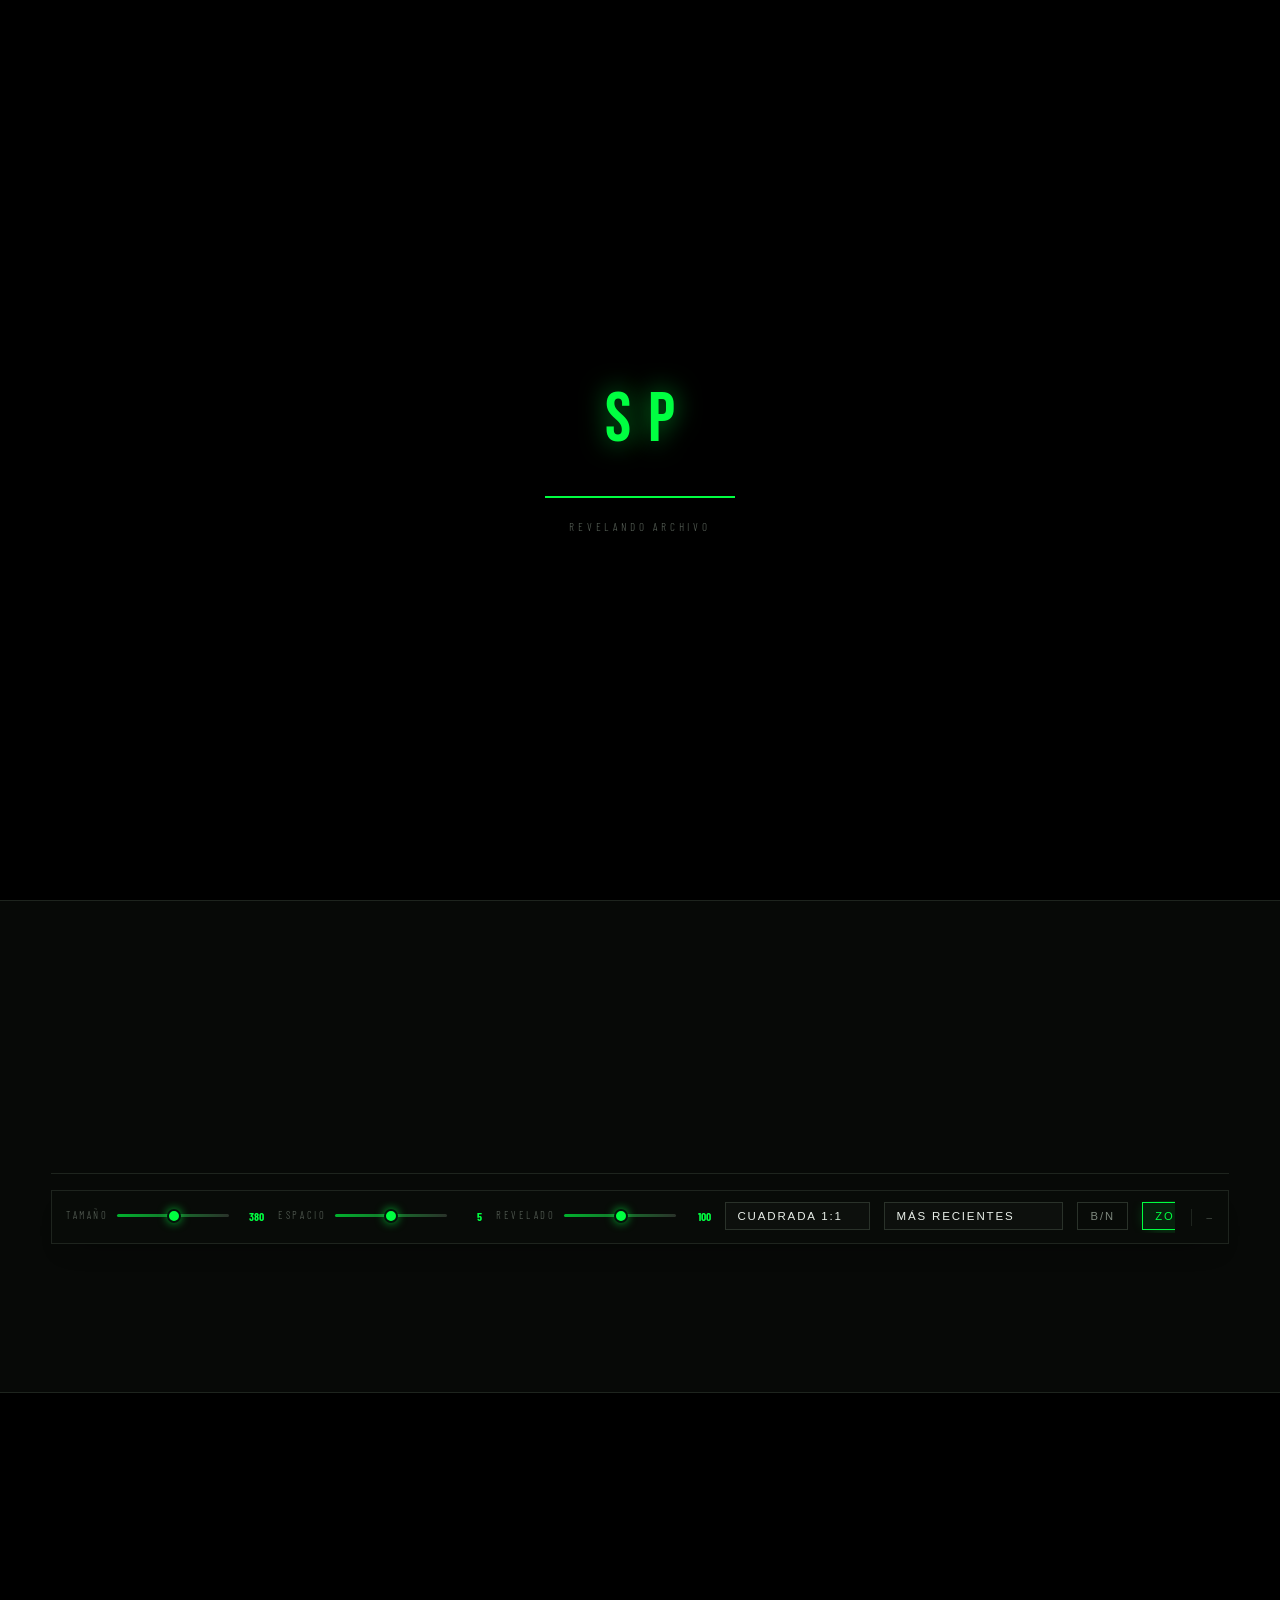
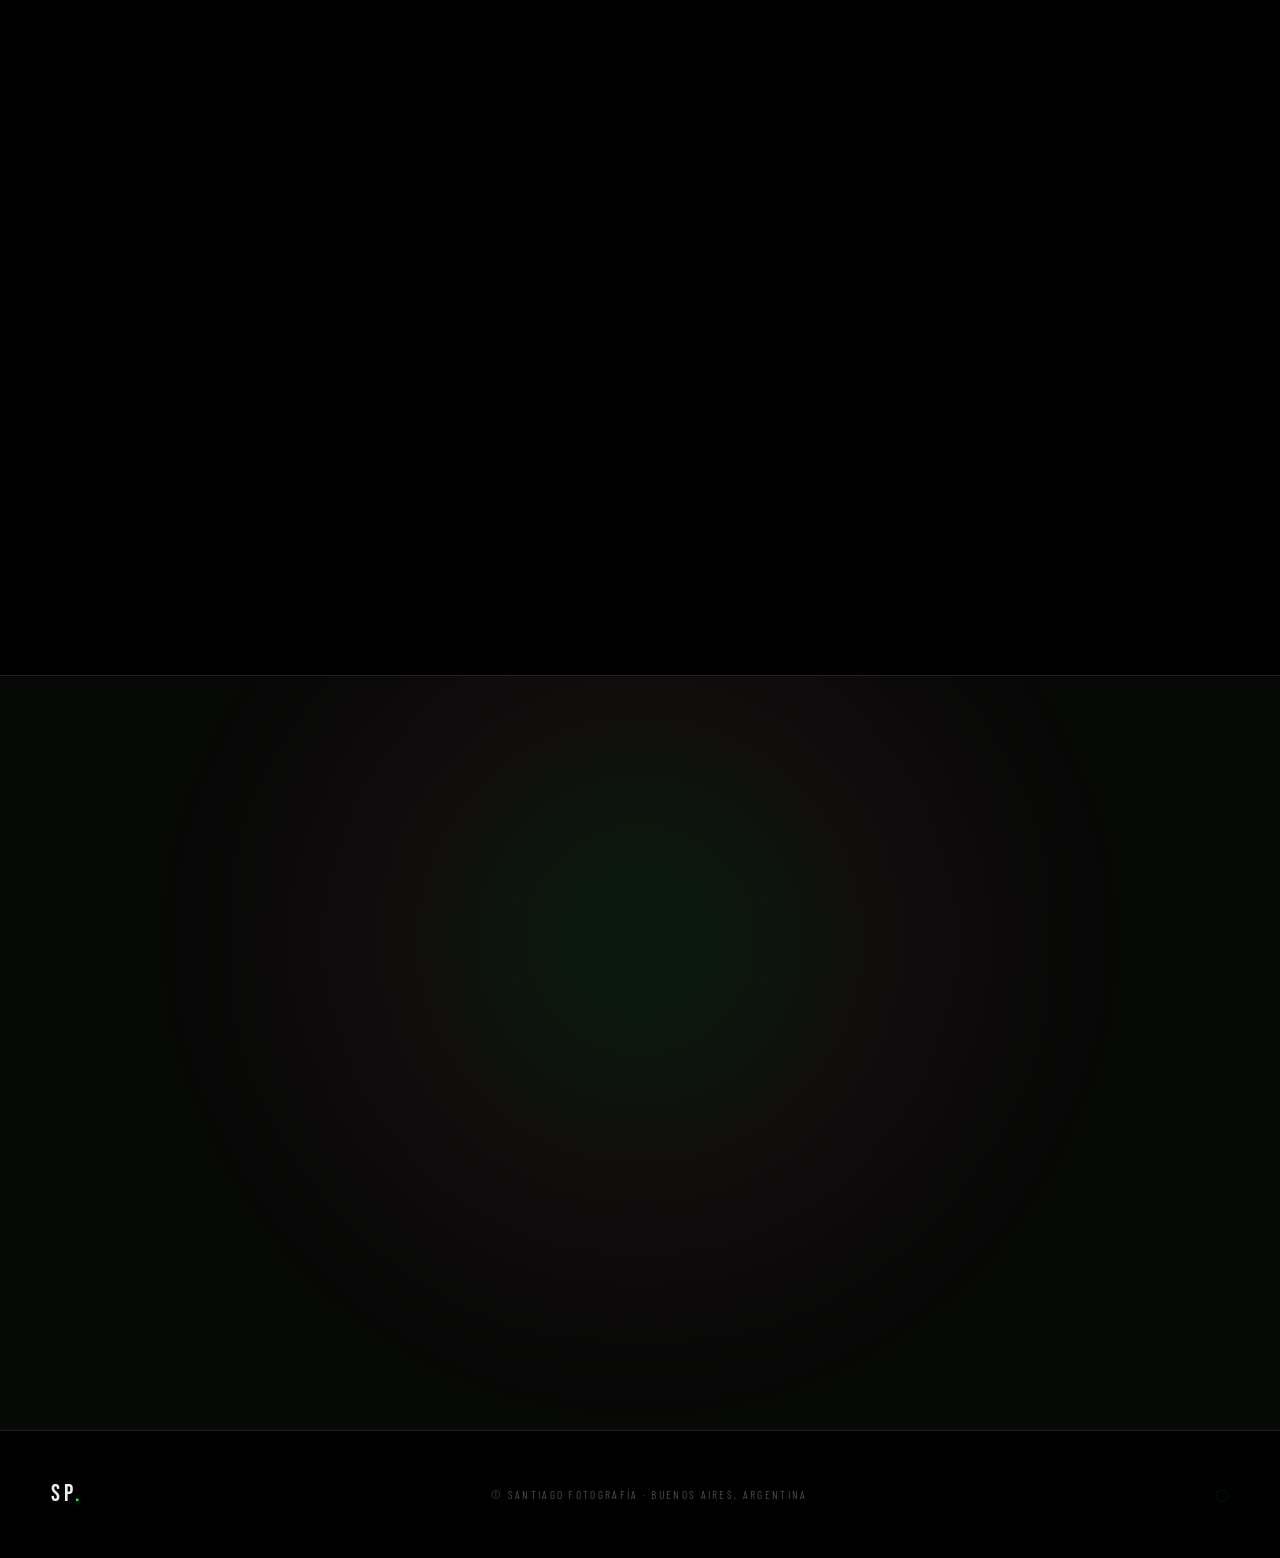
==== commit 0d87970c: "Add files via upload" ====
--- a/index.html
+++ b/index.html
@@ -50,11 +50,17 @@
 
 <!-- HERO -->
 <section class="hero" id="hero">
-  <div class="hero-grid"></div>
-  <div class="hero-glow g1"></div>
-  <div class="hero-glow g2"></div>
+  <div class="hero-media" id="heroMedia" hidden><div class="hm-inner">
+    <img class="hm-base" id="heroBase" alt="" decoding="async" fetchpriority="high">
+    <img class="hm-full" id="heroFull" alt="" decoding="async">
+  </div></div>
+  <div class="hero-scrim"></div>
+  <div class="hero-grid" id="heroGrid"></div>
+  <div class="hero-glows" id="heroGlows"><i class="hero-glow g1"></i><i class="hero-glow g2"></i></div>
+  <div class="hero-vignette"></div>
+
   <div class="container hero-inner">
-    <div class="hero-content">
+    <div class="hero-content" id="heroContent">
       <p class="hero-kicker">Santiago Fotografía — Est. 2015</p>
       <h1 class="hero-title"><span>CAPTURA</span><span>EL</span><span>INSTANTE</span></h1>
       <p class="hero-subtitle">Cada imagen cuenta una historia única. Momentos que perduran más allá del tiempo.</p>
@@ -63,10 +69,15 @@
         <span class="hero-count"><b id="heroCount">—</b> obras en archivo</span>
       </div>
     </div>
-    <div class="hero-side">
-      <span>BUENOS AIRES</span><i></i><span>34°36′S 58°22′W</span>
-    </div>
-  </div>
+    <div class="hero-side"><span>BUENOS AIRES</span><i></i><span>34°36′S 58°22′W</span></div>
+  </div>
+
+  <button class="hero-feature" id="heroFeature" hidden>
+    <span class="hf-star">★</span>
+    <span class="hf-txt"><b id="heroFeatLabel">Portada</b><i id="heroFeatCat">—</i></span>
+    <span class="hf-go">Ver foto ⤢</span>
+  </button>
+
   <div class="scroll-indicator"><span>SCROLL</span><div class="scroll-line"></div></div>
 </section>
 
@@ -80,7 +91,36 @@
       </div>
       <p class="head-note"><b id="portfolioCount">0</b> imágenes · click para ampliar</p>
     </header>
+
     <div class="categories" id="categories"></div>
+
+    <div class="lighttable" id="lighttable">
+      <div class="lt-scroll">
+        <label class="lt-ctl"><span>Tamaño</span><input type="range" id="vSize" min="150" max="620" step="10" aria-label="Tamaño de foto"><b id="vSizeOut">380</b></label>
+        <label class="lt-ctl"><span>Espacio</span><input type="range" id="vGap" min="0" max="26" step="1" aria-label="Espaciado"><b id="vGapOut">5</b></label>
+        <label class="lt-ctl"><span>Revelado</span><input type="range" id="vCon" min="80" max="145" step="1" aria-label="Contraste"><b id="vConOut">100</b></label>
+        <select id="vRatio" aria-label="Formato">
+          <option value="1/1">Cuadrada 1:1</option>
+          <option value="4/5">Vertical 4:5</option>
+          <option value="3/4">Retrato 3:4</option>
+          <option value="16/9">Pano 16:9</option>
+        </select>
+        <select id="vOrder" aria-label="Orden">
+          <option value="recent">Más recientes</option>
+          <option value="old">Más antiguas</option>
+          <option value="cat">Por categoría</option>
+          <option value="cover">Portada primero</option>
+          <option value="shuffle">Aleatorio</option>
+        </select>
+        <button class="lt-toggle" id="vBW" aria-pressed="false">B/N</button>
+        <button class="lt-toggle" id="vZoom" aria-pressed="true">Zoom</button>
+        <button class="lt-toggle" id="vTags" aria-pressed="false">Etiquetas</button>
+        <button class="lt-btn" id="vShuffle">↯ Aleatorio</button>
+        <button class="lt-btn" id="vReset">Reset</button>
+      </div>
+      <span class="lt-read" id="ltRead">—</span>
+    </div>
+
     <div class="gallery" id="gallery"></div>
   </div>
 </section>
@@ -91,7 +131,7 @@
     <div class="about-photo reveal">
       <img id="profileImg" alt="Santiago" decoding="async">
       <div class="about-photo-frame"></div>
-      <span class="about-tag"> Retrato / 35mm</span>
+      <span class="about-tag">Retrato / 35mm</span>
     </div>
     <div class="about-content reveal">
       <p class="section-kicker">— Sobre mí</p>
@@ -116,7 +156,6 @@
       <h2 class="section-title">HABLEMOS<span class="accent">.</span></h2>
       <p class="contact-lead">Retratos, editoriales, eventos y colaboraciones creativas. Elegí tu canal.</p>
     </header>
-
     <div class="social-grid">
       <a class="social-card reveal" id="cEmail" href="mailto:hola@santiagofoto.com" style="--net:#00E5FF;--d:0ms">
         <span class="sc-index">01</span>
@@ -125,7 +164,6 @@
         <span class="sc-value" id="cEmailVal">hola@santiagofoto.com</span>
         <span class="sc-go">Escribir<svg viewBox="0 0 24 24" width="15" height="15" fill="none" stroke="currentColor" stroke-width="2"><path d="M5 12h14M13 5l7 7-7 7"/></svg></span>
       </a>
-
       <a class="social-card reveal" id="cWhatsapp" href="https://wa.me/541100000000" target="_blank" rel="noopener" style="--net:#00FF41;--d:90ms">
         <span class="sc-index">02</span>
         <span class="sc-icon"><svg viewBox="0 0 24 24" width="30" height="30"><path fill="currentColor" d="M17.47 14.38c-.3-.15-1.76-.87-2.03-.97-.27-.1-.47-.15-.67.15-.2.3-.77.97-.94 1.16-.17.2-.35.22-.64.08-.3-.15-1.26-.47-2.4-1.48-.88-.79-1.48-1.76-1.65-2.06-.17-.3-.02-.46.13-.6.13-.14.3-.35.44-.53.15-.17.2-.3.3-.5.1-.2.05-.37-.03-.52-.07-.15-.66-1.61-.91-2.21-.24-.58-.49-.5-.67-.51h-.57c-.2 0-.52.07-.8.37-.27.3-1.03 1.02-1.03 2.48s1.06 2.87 1.21 3.07c.15.2 2.1 3.2 5.08 4.49.71.3 1.26.49 1.69.62.71.23 1.36.2 1.87.12.57-.09 1.76-.72 2-1.41.25-.7.25-1.29.18-1.42-.08-.12-.28-.2-.57-.34M12.05 21.8h-.01a9.87 9.87 0 0 1-5.03-1.38l-.36-.21-3.74.98 1-3.65-.24-.37a9.86 9.86 0 0 1-1.51-5.26c0-5.45 4.44-9.89 9.89-9.89 2.64 0 5.12 1.03 6.99 2.9a9.83 9.83 0 0 1 2.89 6.99c0 5.45-4.43 9.89-9.88 9.89m8.41-18.3A11.82 11.82 0 0 0 12.05 0C5.5 0 .16 5.34.16 11.89c0 2.1.55 4.14 1.59 5.95L.06 24l6.3-1.65a11.88 11.88 0 0 0 5.69 1.45c6.55 0 11.89-5.34 11.89-11.89 0-3.18-1.24-6.17-3.48-8.41"/></svg></span>
@@ -133,7 +171,6 @@
         <span class="sc-value" id="cWhatsappVal">+54 11 0000-0000</span>
         <span class="sc-go">Chatear<svg viewBox="0 0 24 24" width="15" height="15" fill="none" stroke="currentColor" stroke-width="2"><path d="M5 12h14M13 5l7 7-7 7"/></svg></span>
       </a>
-
       <a class="social-card reveal" id="cInstagram" href="https://instagram.com/santiagofoto" target="_blank" rel="noopener" style="--net:#FF2D95;--d:180ms">
         <span class="sc-index">03</span>
         <span class="sc-icon"><svg viewBox="0 0 24 24" width="30" height="30"><path fill="currentColor" fill-rule="evenodd" clip-rule="evenodd" d="M7 2h10a5 5 0 0 1 5 5v10a5 5 0 0 1-5 5H7a5 5 0 0 1-5-5V7a5 5 0 0 1 5-5Zm0 2a3 3 0 0 0-3 3v10a3 3 0 0 0 3 3h10a3 3 0 0 0 3-3V7a3 3 0 0 0-3-3H7Zm5 3.5A4.5 4.5 0 1 1 7.5 12 4.5 4.5 0 0 1 12 7.5Zm0 2A2.5 2.5 0 1 0 14.5 12 2.5 2.5 0 0 0 12 9.5Zm5.6-4.1a1.1 1.1 0 1 1-1.1 1.1 1.1 1.1 0 0 1 1.1-1.1Z"/></svg></span>
--- a/style.css
+++ b/style.css
@@ -4,8 +4,8 @@
   --bg:#000;--bg2:#070907;--surface:#0D100D;--surface2:#131713;--line:#1E241E;--line2:#2A322A;
   --text:#E9EFE9;--dim:#7E887E;--dim2:#5A635A;
   --acid:#00FF41;--acid-deep:#00B32D;--cyan:#00E5FF;--magenta:#FF2D95;--amber:#FFB020;
-  --danger:#FF3B3B;--ok:#00FF41;
-  --nav-h:74px;
+  --danger:#FF3B3B;
+  --nav-h:74px;--nav-stuck:62px;
   --t:.3s cubic-bezier(.22,.61,.36,1);
   --glow:0 0 22px rgba(0,255,65,.28);
 }
@@ -22,9 +22,8 @@
 ::selection{background:var(--acid);color:#000}
 :focus-visible{outline:2px solid var(--acid);outline-offset:3px}
 
-/* scrollbar propia */
 *{scrollbar-width:thin;scrollbar-color:#1d2a1d #060806}
-::-webkit-scrollbar{width:11px;height:11px}
+::-webkit-scrollbar{width:11px;height:9px}
 ::-webkit-scrollbar-track{background:#060806}
 ::-webkit-scrollbar-thumb{background:linear-gradient(180deg,var(--acid),#046b21);border:3px solid #060806;border-radius:99px}
 ::-webkit-scrollbar-thumb:hover{background:var(--acid)}
@@ -54,7 +53,7 @@
 
 /* ══════════ NAV ══════════ */
 .nav{position:fixed;top:0;left:0;right:0;height:var(--nav-h);z-index:100;padding:0 4%;display:flex;justify-content:space-between;align-items:center;background:linear-gradient(180deg,rgba(0,0,0,.92),rgba(0,0,0,0));transition:background .3s,height .3s,border-color .3s;border-bottom:1px solid transparent}
-.nav.scrolled{height:62px;background:rgba(4,6,4,.96);border-bottom-color:var(--line)}
+.nav.scrolled{height:var(--nav-stuck);background:rgba(4,6,4,.97);border-bottom-color:var(--line)}
 .nav-logo{font-family:'Bebas Neue',sans-serif;font-size:1.65rem;letter-spacing:.16em;line-height:1}
 .nav-links{display:flex;gap:34px;font-family:'Barlow Condensed',sans-serif;text-transform:uppercase;letter-spacing:.18em;font-size:.82rem;font-weight:500}
 .nav-links a{position:relative;padding:6px 0;color:var(--dim);transition:color .2s}
@@ -77,28 +76,55 @@
 @media(max-width:900px){.nav-links{display:none}.nav-burger{display:block}}
 
 /* ══════════ HERO ══════════ */
-.hero{position:relative;min-height:100svh;display:flex;align-items:center;padding:calc(var(--nav-h) + 40px) 0 100px;overflow:hidden}
-.hero-grid{position:absolute;inset:0;opacity:.16;background-image:linear-gradient(rgba(0,255,65,.16) 1px,transparent 1px),linear-gradient(90deg,rgba(0,255,65,.16) 1px,transparent 1px);background-size:78px 78px;-webkit-mask-image:radial-gradient(ellipse 70% 60% at 30% 50%,#000 20%,transparent 78%);mask-image:radial-gradient(ellipse 70% 60% at 30% 50%,#000 20%,transparent 78%)}
-.hero-glow{position:absolute;border-radius:50%;filter:blur(90px);pointer-events:none;opacity:.5}
+.hero{position:relative;min-height:100svh;display:flex;align-items:center;padding:calc(var(--nav-h) + 40px) 0 100px;overflow:hidden;scroll-margin-top:var(--nav-h)}
+.hero-media{position:absolute;inset:-5% -3%;z-index:0;will-change:transform}
+.hero-media[hidden]{display:none}
+.hm-inner{position:absolute;inset:0;animation:ken 38s ease-in-out infinite alternate}
+.hm-inner img{position:absolute;inset:0;width:100%;height:100%;object-fit:cover;object-position:center;filter:grayscale(.3) contrast(1.06) saturate(.85)}
+.hm-full{opacity:0;transition:opacity .8s var(--t)}
+.hm-full.on{opacity:1}
+@keyframes ken{0%{transform:scale(1.04) translate3d(0,0,0)}100%{transform:scale(1.13) translate3d(-1.5%,1%,0)}}
+.hero-scrim{position:absolute;inset:0;z-index:1;opacity:0;transition:opacity .6s;pointer-events:none;
+ background:linear-gradient(100deg,rgba(0,0,0,.96) 0%,rgba(0,0,0,.88) 34%,rgba(0,0,0,.5) 66%,rgba(0,0,0,.78) 100%),linear-gradient(180deg,rgba(0,0,0,.85) 0%,transparent 26%,rgba(0,0,0,.9) 100%)}
+.hero.has-photo .hero-scrim{opacity:1}
+.hero-vignette{position:absolute;inset:0;z-index:1;pointer-events:none;box-shadow:inset 0 0 200px 60px rgba(0,0,0,.9)}
+.hero-grid{position:absolute;inset:-6%;z-index:2;opacity:.16;will-change:transform;background-image:linear-gradient(rgba(0,255,65,.16) 1px,transparent 1px),linear-gradient(90deg,rgba(0,255,65,.16) 1px,transparent 1px);background-size:78px 78px;-webkit-mask-image:radial-gradient(ellipse 70% 60% at 30% 50%,#000 20%,transparent 78%);mask-image:radial-gradient(ellipse 70% 60% at 30% 50%,#000 20%,transparent 78%)}
+.hero.has-photo .hero-grid{opacity:.09}
+.hero-glows{position:absolute;inset:0;z-index:2;pointer-events:none;will-change:transform}
+.hero-glow{position:absolute;border-radius:50%;filter:blur(90px);opacity:.5;display:block}
 .hero-glow.g1{width:46vw;height:46vw;left:-8vw;top:8vh;background:radial-gradient(circle,rgba(0,255,65,.22),transparent 66%);animation:drift1 26s ease-in-out infinite}
 .hero-glow.g2{width:34vw;height:34vw;right:-6vw;bottom:-6vh;background:radial-gradient(circle,rgba(0,229,255,.14),transparent 66%);animation:drift2 32s ease-in-out infinite}
 @keyframes drift1{0%,100%{transform:translate3d(0,0,0)}50%{transform:translate3d(6vw,-5vh,0)}}
 @keyframes drift2{0%,100%{transform:translate3d(0,0,0)}50%{transform:translate3d(-5vw,4vh,0)}}
-.hero-inner{position:relative;z-index:2;display:flex;justify-content:space-between;align-items:flex-end;gap:40px}
+.hero-inner{position:relative;z-index:3;display:flex;justify-content:space-between;align-items:flex-end;gap:40px}
+.hero-content{will-change:transform}
 .hero-kicker{font-family:'Barlow Condensed',sans-serif;font-size:.8rem;letter-spacing:.34em;text-transform:uppercase;color:var(--acid);margin-bottom:26px}
-.hero-title{font-family:'Bebas Neue',sans-serif;font-size:clamp(3.4rem,13vw,11rem);line-height:.86;letter-spacing:.015em;display:flex;flex-direction:column}
+.hero-title{font-family:'Bebas Neue',sans-serif;font-size:clamp(3.4rem,13vw,11rem);line-height:.86;letter-spacing:.015em;display:flex;flex-direction:column;text-shadow:0 6px 40px rgba(0,0,0,.7)}
 .hero-title span{opacity:0;transform:translateY(38px);animation:rise .9s var(--t) forwards}
 .hero-title span:nth-child(2){animation-delay:.13s;padding-left:.09em;color:var(--dim)}
+.hero.has-photo .hero-title span:nth-child(2){color:#C6CEC6}
 .hero-title span:nth-child(3){animation-delay:.26s;color:var(--acid);text-shadow:0 0 34px rgba(0,255,65,.35)}
 @keyframes rise{to{opacity:1;transform:none}}
 .hero-subtitle{max-width:500px;font-size:1.06rem;color:var(--dim);margin:30px 0 40px;opacity:0;animation:rise .9s .55s var(--t) forwards}
+.hero.has-photo .hero-subtitle{color:#B4BDB4}
 .hero-actions{display:flex;align-items:center;gap:26px;flex-wrap:wrap;opacity:0;animation:rise .9s .75s var(--t) forwards}
 .hero-count{font-family:'Barlow Condensed',sans-serif;font-size:.76rem;letter-spacing:.26em;text-transform:uppercase;color:var(--dim2)}
+.hero.has-photo .hero-count{color:#9AA39A}
 .hero-count b{color:var(--acid);font-weight:600;font-size:1.05rem}
 .hero-side{display:flex;flex-direction:column;align-items:center;gap:14px;font-family:'Barlow Condensed',sans-serif;font-size:.66rem;letter-spacing:.3em;color:var(--dim2);writing-mode:vertical-rl;padding-bottom:8px}
 .hero-side i{width:1px;height:70px;background:linear-gradient(var(--acid),transparent)}
 @media(max-width:900px){.hero-side{display:none}}
-.scroll-indicator{position:absolute;bottom:34px;left:4%;display:flex;flex-direction:column;align-items:center;gap:10px;font-family:'Barlow Condensed',sans-serif;font-size:.64rem;letter-spacing:.32em;color:var(--dim2);z-index:2}
+.hero-feature{position:absolute;right:4%;bottom:36px;z-index:4;display:flex;align-items:center;gap:13px;padding:11px 16px;background:rgba(6,8,6,.9);border:1px solid rgba(255,176,32,.5);transition:var(--t);animation:rise .8s 1s var(--t) both}
+.hero-feature[hidden]{display:none}
+.hero-feature:hover{border-color:var(--amber);box-shadow:0 0 26px -8px var(--amber);transform:translateY(-3px)}
+.hf-star{color:var(--amber);font-size:1rem;text-shadow:0 0 12px rgba(255,176,32,.7)}
+.hf-txt{display:flex;flex-direction:column;align-items:flex-start;line-height:1.25}
+.hf-txt b{font-family:'Barlow Condensed',sans-serif;font-size:.68rem;letter-spacing:.28em;text-transform:uppercase;color:var(--amber)}
+.hf-txt i{font-style:normal;font-size:.86rem;color:var(--text)}
+.hf-go{font-family:'Barlow Condensed',sans-serif;font-size:.66rem;letter-spacing:.22em;text-transform:uppercase;color:var(--dim);border-left:1px solid var(--line2);padding-left:13px}
+.hero-feature:hover .hf-go{color:var(--text)}
+@media(max-width:560px){.hero-feature{right:4%;bottom:24px;padding:9px 12px;gap:9px}.hf-go{display:none}}
+.scroll-indicator{position:absolute;bottom:34px;left:4%;display:flex;flex-direction:column;align-items:center;gap:10px;font-family:'Barlow Condensed',sans-serif;font-size:.64rem;letter-spacing:.32em;color:var(--dim2);z-index:3}
 .scroll-line{width:1px;height:54px;background:var(--line);position:relative;overflow:hidden}
 .scroll-line::after{content:"";position:absolute;left:0;width:100%;height:45%;background:var(--acid);box-shadow:0 0 8px var(--acid);animation:sc 2.2s infinite}
 @keyframes sc{0%{top:-45%}100%{top:100%}}
@@ -110,7 +136,7 @@
 .btn-primary::before{content:"";position:absolute;inset:0;background:var(--acid);transform:translateY(101%);transition:transform .38s cubic-bezier(.7,0,.3,1)}
 .btn-primary:hover{color:#000;box-shadow:var(--glow)}
 .btn-primary:hover::before{transform:translateY(0)}
-.btn-primary[disabled]{opacity:.45;pointer-events:none}
+.btn[disabled]{opacity:.45;pointer-events:none}
 .btn-ghost{border-color:var(--line2);color:var(--dim)}
 .btn-ghost:hover{border-color:var(--acid);color:var(--acid);background:rgba(0,255,65,.05)}
 .btn-danger{border-color:rgba(255,59,59,.55);color:var(--danger)}
@@ -119,8 +145,8 @@
 .btn-full{width:100%}
 
 /* ══════════ SECCIONES ══════════ */
-.sect{padding:130px 0;position:relative;scroll-margin-top:var(--nav-h)}
-.section-head{display:flex;justify-content:space-between;align-items:flex-end;gap:24px;flex-wrap:wrap;margin-bottom:46px}
+.sect{padding:130px 0;position:relative;scroll-margin-top:var(--nav-stuck)}
+.section-head{display:flex;justify-content:space-between;align-items:flex-end;gap:24px;flex-wrap:wrap;margin-bottom:36px}
 .section-kicker{font-family:'Barlow Condensed',sans-serif;font-size:.76rem;letter-spacing:.32em;text-transform:uppercase;color:var(--acid);margin-bottom:14px}
 .section-title{font-family:'Bebas Neue',sans-serif;font-size:clamp(2.6rem,6vw,5rem);letter-spacing:.02em;line-height:.95}
 .head-note{font-family:'Barlow Condensed',sans-serif;font-size:.74rem;letter-spacing:.24em;text-transform:uppercase;color:var(--dim2)}
@@ -130,26 +156,54 @@
 
 /* ══════════ PORTFOLIO ══════════ */
 .portfolio{background:var(--bg2);border-block:1px solid var(--line)}
-.categories{display:flex;flex-wrap:wrap;gap:2px;margin-bottom:34px;border-bottom:1px solid var(--line)}
+.categories{display:flex;flex-wrap:wrap;gap:2px;margin-bottom:16px;border-bottom:1px solid var(--line)}
 .cat-btn{padding:13px 20px;font-family:'Barlow Condensed',sans-serif;font-size:.82rem;letter-spacing:.2em;text-transform:uppercase;font-weight:500;color:var(--dim);position:relative;transition:color .2s}
 .cat-btn::after{content:"";position:absolute;left:0;bottom:-1px;width:0;height:2px;background:var(--acid);box-shadow:0 0 9px var(--acid);transition:width .3s var(--t)}
 .cat-btn:hover{color:var(--text)}
 .cat-btn.active{color:var(--acid)}.cat-btn.active::after{width:100%}
 .cat-count{font-size:.68rem;color:var(--dim2);margin-left:7px}
 .cat-btn.active .cat-count{color:rgba(0,255,65,.65)}
-.gallery{display:grid;grid-template-columns:repeat(3,1fr);gap:5px}
-.gallery-item{position:relative;aspect-ratio:1/1;overflow:hidden;background:var(--surface);content-visibility:auto;contain-intrinsic-size:auto 380px}
-.gallery-item img{width:100%;height:100%;object-fit:cover;transition:transform .65s var(--t),filter .35s}
+
+/* MESA DE LUZ */
+.lighttable{position:sticky;top:var(--nav-stuck);z-index:40;display:flex;align-items:center;gap:16px;background:rgba(9,12,9,.98);border:1px solid var(--line);padding:10px 14px;margin-bottom:18px;box-shadow:0 14px 30px -22px #000}
+.lt-scroll{display:flex;align-items:center;gap:14px;overflow-x:auto;padding-bottom:3px;flex:1;min-width:0}
+.lt-ctl{display:flex;align-items:center;gap:9px;white-space:nowrap}
+.lt-ctl span{font-family:'Barlow Condensed',sans-serif;font-size:.66rem;letter-spacing:.24em;text-transform:uppercase;color:var(--dim2)}
+.lt-ctl b{font-family:'Barlow Condensed',sans-serif;font-size:.72rem;color:var(--acid);min-width:26px;text-align:right}
+.lighttable select{background:var(--surface);border:1px solid var(--line2);padding:7px 26px 7px 11px;font-family:'Barlow Condensed',sans-serif;font-size:.72rem;letter-spacing:.16em;text-transform:uppercase;color:var(--text);transition:border-color .2s;flex:none}
+.lighttable select:hover{border-color:var(--acid)}
+.lt-toggle,.lt-btn{flex:none;padding:7px 12px;border:1px solid var(--line2);font-family:'Barlow Condensed',sans-serif;font-size:.7rem;letter-spacing:.18em;text-transform:uppercase;color:var(--dim);transition:var(--t)}
+.lt-toggle:hover,.lt-btn:hover{color:var(--text);border-color:var(--dim2)}
+.lt-toggle[aria-pressed="true"]{border-color:var(--acid);color:var(--acid);background:rgba(0,255,65,.09);box-shadow:0 0 16px -8px var(--acid)}
+.lt-btn:active{transform:scale(.96)}
+#vShuffle{border-color:rgba(255,45,149,.45);color:var(--magenta)}
+#vShuffle:hover{background:rgba(255,45,149,.1);border-color:var(--magenta)}
+.lt-read{font-family:'Barlow Condensed',sans-serif;font-size:.68rem;letter-spacing:.2em;text-transform:uppercase;color:var(--dim2);white-space:nowrap;border-left:1px solid var(--line);padding-left:14px}
+.lt-read b{color:var(--acid)}
+@media(max-width:900px){.lt-read{display:none}.lighttable{padding:9px 11px}}
+
+input[type=range]{-webkit-appearance:none;appearance:none;background:transparent;height:20px;width:112px;flex:none}
+input[type=range]::-webkit-slider-runnable-track{height:3px;background:linear-gradient(90deg,var(--acid-deep),var(--line2));border-radius:2px}
+input[type=range]::-webkit-slider-thumb{-webkit-appearance:none;width:14px;height:14px;margin-top:-5.5px;border-radius:50%;background:var(--acid);border:2px solid #04120A;box-shadow:0 0 10px rgba(0,255,65,.7);transition:transform .15s}
+input[type=range]:hover::-webkit-slider-thumb,input[type=range]:active::-webkit-slider-thumb{transform:scale(1.2)}
+input[type=range]::-moz-range-track{height:3px;background:var(--line2);border-radius:2px}
+input[type=range]::-moz-range-progress{height:3px;background:var(--acid);border-radius:2px}
+input[type=range]::-moz-range-thumb{width:13px;height:13px;border:2px solid #04120A;border-radius:50%;background:var(--acid);box-shadow:0 0 10px rgba(0,255,65,.7)}
+
+.gallery{--tile:380px;--gap:5px;--ratio:1/1;--cis:380px;--f-gray:0;--f-con:1;--zoom:1.07;
+ display:grid;grid-template-columns:repeat(auto-fill,minmax(min(var(--tile),100%),1fr));gap:var(--gap)}
+.gallery-item{position:relative;aspect-ratio:var(--ratio);overflow:hidden;background:var(--surface);content-visibility:auto;contain-intrinsic-size:auto var(--cis)}
+.gallery-item img{width:100%;height:100%;object-fit:cover;filter:grayscale(var(--f-gray)) contrast(var(--f-con));transition:transform .65s var(--t),filter .35s}
 .gallery-item::after{content:"";position:absolute;inset:0;border:1px solid transparent;transition:border-color .3s;pointer-events:none}
-.gallery-overlay{position:absolute;inset:0;background:linear-gradient(180deg,rgba(0,0,0,.1) 35%,rgba(0,0,0,.86));opacity:0;transition:opacity .3s;display:flex;align-items:flex-end;justify-content:space-between;padding:18px}
-.gallery-overlay span{font-family:'Barlow Condensed',sans-serif;font-size:.72rem;letter-spacing:.24em;text-transform:uppercase;color:var(--acid)}
-.gallery-overlay i{font-style:normal;color:var(--text);font-size:1.1rem}
-.gallery-item:hover img{transform:scale(1.07);filter:brightness(.62)}
+.gallery-overlay{position:absolute;inset:0;background:linear-gradient(180deg,rgba(0,0,0,.05) 35%,rgba(0,0,0,.86));opacity:0;transition:opacity .3s;display:flex;align-items:flex-end;justify-content:space-between;padding:16px}
+.gallery-overlay span{font-family:'Barlow Condensed',sans-serif;font-size:.7rem;letter-spacing:.22em;text-transform:uppercase;color:var(--acid)}
+.gallery-overlay i{font-style:normal;color:var(--text);font-size:1rem}
+.gallery-item:hover img{transform:scale(var(--zoom));filter:grayscale(var(--f-gray)) contrast(var(--f-con)) brightness(.62)}
 .gallery-item:hover .gallery-overlay{opacity:1}
 .gallery-item:hover::after{border-color:rgba(0,255,65,.4)}
+.gallery.tags-on .gallery-overlay{opacity:1}
+.gi-star{position:absolute;top:9px;left:10px;z-index:2;color:var(--amber);font-size:.85rem;text-shadow:0 0 12px rgba(255,176,32,.8)}
 .gallery-empty{grid-column:1/-1;text-align:center;padding:90px 20px;color:var(--dim2);font-family:'Barlow Condensed',sans-serif;letter-spacing:.24em;text-transform:uppercase;border:1px dashed var(--line)}
-@media(max-width:900px){.gallery{grid-template-columns:repeat(2,1fr)}}
-@media(max-width:520px){.gallery{grid-template-columns:repeat(2,1fr);gap:3px}}
 
 /* ══════════ ABOUT ══════════ */
 .about-grid{display:grid;grid-template-columns:.85fr 1.15fr;gap:80px;align-items:center}
@@ -169,7 +223,6 @@
 .contact-aura{position:absolute;left:50%;top:35%;width:70vw;height:70vw;max-width:900px;max-height:900px;transform:translate(-50%,-50%);background:radial-gradient(circle,rgba(0,255,65,.09),rgba(255,45,149,.05) 45%,transparent 68%);filter:blur(60px);pointer-events:none}
 .contact .container{position:relative;z-index:2}
 .contact-head{max-width:640px;margin:0 auto 60px}
-.contact-head .section-kicker{color:var(--acid)}
 .contact-lead{color:var(--dim);margin-top:18px;font-size:1.04rem}
 .social-grid{display:grid;grid-template-columns:repeat(3,1fr);gap:18px;max-width:1000px;margin:0 auto}
 .social-card{position:relative;display:flex;flex-direction:column;align-items:center;gap:10px;padding:44px 24px 34px;background:var(--surface);border:1px solid var(--line);overflow:hidden;transition:transform .35s var(--t),border-color .35s,box-shadow .35s}
@@ -220,7 +273,7 @@
 .sm-msg{margin-top:14px;font-size:.85rem;min-height:20px;color:var(--dim)}
 .sm-msg.err{color:var(--danger)}.sm-msg.ok{color:var(--acid)}
 
-/* ══════════ FORM FIELDS ══════════ */
+/* ══════════ FIELDS ══════════ */
 .field{margin-bottom:22px;text-align:left}
 .field label{display:block;font-family:'Barlow Condensed',sans-serif;font-size:.7rem;letter-spacing:.26em;text-transform:uppercase;color:var(--dim2);margin-bottom:8px}
 .field input,.field select,.field textarea{width:100%;background:transparent;border:none;border-bottom:1px solid var(--line2);padding:10px 0;transition:border-color .2s}
@@ -261,7 +314,7 @@
 .dash-panel.active{display:block}
 @keyframes panelIn{from{opacity:0;transform:translateY(10px)}to{opacity:1;transform:none}}
 .panel-card{max-width:720px;background:var(--surface);border:1px solid var(--line);padding:30px}
-.panel-card h3{font-family:'Bebas Neue',sans-serif;font-size:1.45rem;letter-spacing:.1em;margin-bottom:18px;color:var(--text)}
+.panel-card h3{font-family:'Bebas Neue',sans-serif;font-size:1.45rem;letter-spacing:.1em;margin-bottom:18px}
 .pe-note{font-size:.8rem;color:var(--dim2);margin-top:10px}
 
 /* ══════════ UPLOAD ══════════ */
@@ -290,6 +343,18 @@
 .upload-progress .bar{display:block;height:100%;width:0;background:linear-gradient(90deg,var(--acid-deep),var(--acid));box-shadow:0 0 10px var(--acid);transition:width .25s var(--t)}
 .upload-actions{display:flex;gap:12px;justify-content:flex-end;flex-wrap:wrap}
 
+/* ══════════ PORTADA ADMIN ══════════ */
+.cover-card{display:flex;align-items:center;gap:20px;background:linear-gradient(100deg,rgba(255,176,32,.07),rgba(13,16,13,1) 60%);border:1px solid rgba(255,176,32,.32);padding:16px 18px;margin-bottom:20px;flex-wrap:wrap}
+.cc-thumb{position:relative;width:112px;height:74px;flex:none;background:var(--surface2);border:1px solid var(--line);overflow:hidden;display:grid;place-items:center}
+.cc-thumb img{width:100%;height:100%;object-fit:cover}
+.cc-thumb img[src=""]{display:none}
+.cc-ph{position:absolute;color:var(--dim2);font-size:1.3rem}
+.cc-thumb img:not([src=""])+.cc-ph{display:none}
+.cc-info{flex:1;min-width:200px}
+.cc-info .section-kicker{color:var(--amber);margin-bottom:6px}
+.cc-info h3{font-family:'Bebas Neue',sans-serif;font-size:1.5rem;letter-spacing:.08em;line-height:1.1}
+.cc-meta{font-size:.82rem;color:var(--dim2);margin-top:4px}
+
 /* ══════════ GALERÍA ADMIN ══════════ */
 .gal-toolbar{display:flex;justify-content:space-between;gap:14px;flex-wrap:wrap;margin-bottom:14px}
 .gt-filters,.gt-actions{display:flex;gap:9px;flex-wrap:wrap;align-items:center}
@@ -307,11 +372,14 @@
 .bulk-count{font-family:'Barlow Condensed',sans-serif;font-size:.78rem;letter-spacing:.2em;text-transform:uppercase;color:var(--dim)}
 .bulk-count b{color:var(--acid);font-size:1rem}
 .bulk-bar select{background:#0D100D;border:1px solid var(--line2);padding:8px 28px 8px 12px;font-family:'Barlow Condensed',sans-serif;font-size:.76rem;letter-spacing:.14em;text-transform:uppercase}
+#bulkFeature{border-color:rgba(255,176,32,.5);color:var(--amber)}
+#bulkFeature:hover{background:rgba(255,176,32,.12);border-color:var(--amber)}
 .bulk-clear{margin-left:auto;color:var(--dim);font-size:.9rem;padding:4px 8px}
 .bulk-clear:hover{color:var(--danger)}
 .admin-gallery{display:grid;grid-template-columns:repeat(auto-fill,minmax(196px,1fr));gap:12px}
 .ag-item{position:relative;background:var(--surface);border:1px solid var(--line);transition:border-color .22s,transform .22s var(--t);content-visibility:auto;contain-intrinsic-size:auto 250px}
 .ag-item:hover{border-color:var(--line2);transform:translateY(-2px)}
+.ag-item.is-cover{border-color:rgba(255,176,32,.55)}
 .ag-thumb{position:relative;aspect-ratio:1/1;overflow:hidden;background:var(--surface2)}
 .ag-thumb img{width:100%;height:100%;object-fit:cover;transition:transform .5s var(--t),opacity .25s}
 .ag-item:hover .ag-thumb img{transform:scale(1.05)}
@@ -320,16 +388,20 @@
 .ag-item.selected{border-color:var(--acid);box-shadow:0 0 0 1px var(--acid),0 0 26px -10px var(--acid)}
 .ag-item.selected .ag-check{background:var(--acid);border-color:var(--acid);color:#000}
 .ag-item.selected .ag-thumb img{opacity:.55}
-.ag-del{position:absolute;top:8px;right:8px;width:24px;height:24px;background:rgba(0,0,0,.7);border:1px solid rgba(255,59,59,.6);color:var(--danger);display:grid;place-items:center;font-size:.75rem;opacity:0;transition:var(--t);z-index:3}
-.ag-item:hover .ag-del{opacity:1}
+.ag-fav,.ag-del{position:absolute;top:8px;width:24px;height:24px;background:rgba(0,0,0,.7);display:grid;place-items:center;font-size:.75rem;transition:var(--t);z-index:3}
+.ag-fav{right:38px;border:1px solid rgba(255,176,32,.55);color:var(--amber);opacity:0}
+.ag-del{right:8px;border:1px solid rgba(255,59,59,.6);color:var(--danger);opacity:0}
+.ag-item:hover .ag-fav,.ag-item:hover .ag-del{opacity:1}
+.ag-fav.on{opacity:1;background:var(--amber);color:#000;border-color:var(--amber);box-shadow:0 0 16px -4px var(--amber)}
+.ag-fav:hover{background:var(--amber);color:#000}
 .ag-del:hover{background:var(--danger);color:#000}
 .ag-cat{position:absolute;left:8px;bottom:8px;font-family:'Barlow Condensed',sans-serif;font-size:.6rem;letter-spacing:.2em;text-transform:uppercase;color:var(--acid);background:rgba(0,0,0,.72);padding:3px 7px;border:1px solid rgba(0,255,65,.25);z-index:2}
+.ag-cover{position:absolute;right:8px;bottom:8px;font-family:'Barlow Condensed',sans-serif;font-size:.6rem;letter-spacing:.2em;text-transform:uppercase;color:#000;background:var(--amber);padding:3px 7px;font-weight:600;z-index:2}
 .ag-meta{display:flex;align-items:center;gap:6px;padding:9px 10px 7px}
 .chip{font-family:'Barlow Condensed',sans-serif;font-size:.64rem;letter-spacing:.16em;text-transform:uppercase;padding:3px 7px;border:1px solid currentColor;line-height:1.3}
 .chip.f-JPG{color:var(--cyan)}.chip.f-PNG{color:var(--magenta)}.chip.f-WEBP{color:var(--acid)}.chip.f-OTHER{color:var(--amber)}
 .chip.size{margin-left:auto;font-weight:600}
-.chip.w-light{color:var(--acid)}.chip.w-mid{color:var(--amber)}.chip.w-heavy{color:var(--danger)}
-.chip.w-unknown{color:var(--dim2)}
+.chip.w-light{color:var(--acid)}.chip.w-mid{color:var(--amber)}.chip.w-heavy{color:var(--danger)}.chip.w-unknown{color:var(--dim2)}
 .ag-bar{height:3px;background:var(--line);overflow:hidden}
 .ag-bar i{display:block;height:100%;transition:width .4s var(--t)}
 .ag-bar i.w-light{background:var(--acid)}.ag-bar i.w-mid{background:var(--amber)}.ag-bar i.w-heavy{background:var(--danger)}.ag-bar i.w-unknown{background:var(--dim2)}
@@ -376,7 +448,7 @@
 .confirm-card p{color:var(--dim);font-size:.92rem;margin-bottom:24px}
 .confirm-actions{display:flex;gap:10px;justify-content:flex-end}
 
-/* ══════════ RESPONSIVE ADMIN ══════════ */
+/* ══════════ RESPONSIVE ══════════ */
 @media(max-width:980px){
   .dashboard{grid-template-columns:1fr}
   .dash-sidebar{position:sticky;top:0;height:auto;flex-direction:row;align-items:center;gap:14px;padding:12px 16px;overflow-x:auto;z-index:50;border-right:none;border-bottom:1px solid var(--line)}
@@ -398,6 +470,8 @@
   .admin-gallery{grid-template-columns:repeat(2,1fr)}
   .gal-toolbar select{flex:1 1 46%}
   .toast-wrap{left:12px;right:12px;bottom:12px;max-width:none}
+  .cover-card{gap:14px}
+  .cc-thumb{width:88px;height:60px}
 }
 @media (prefers-reduced-motion:reduce){
   html{scroll-behavior:auto}
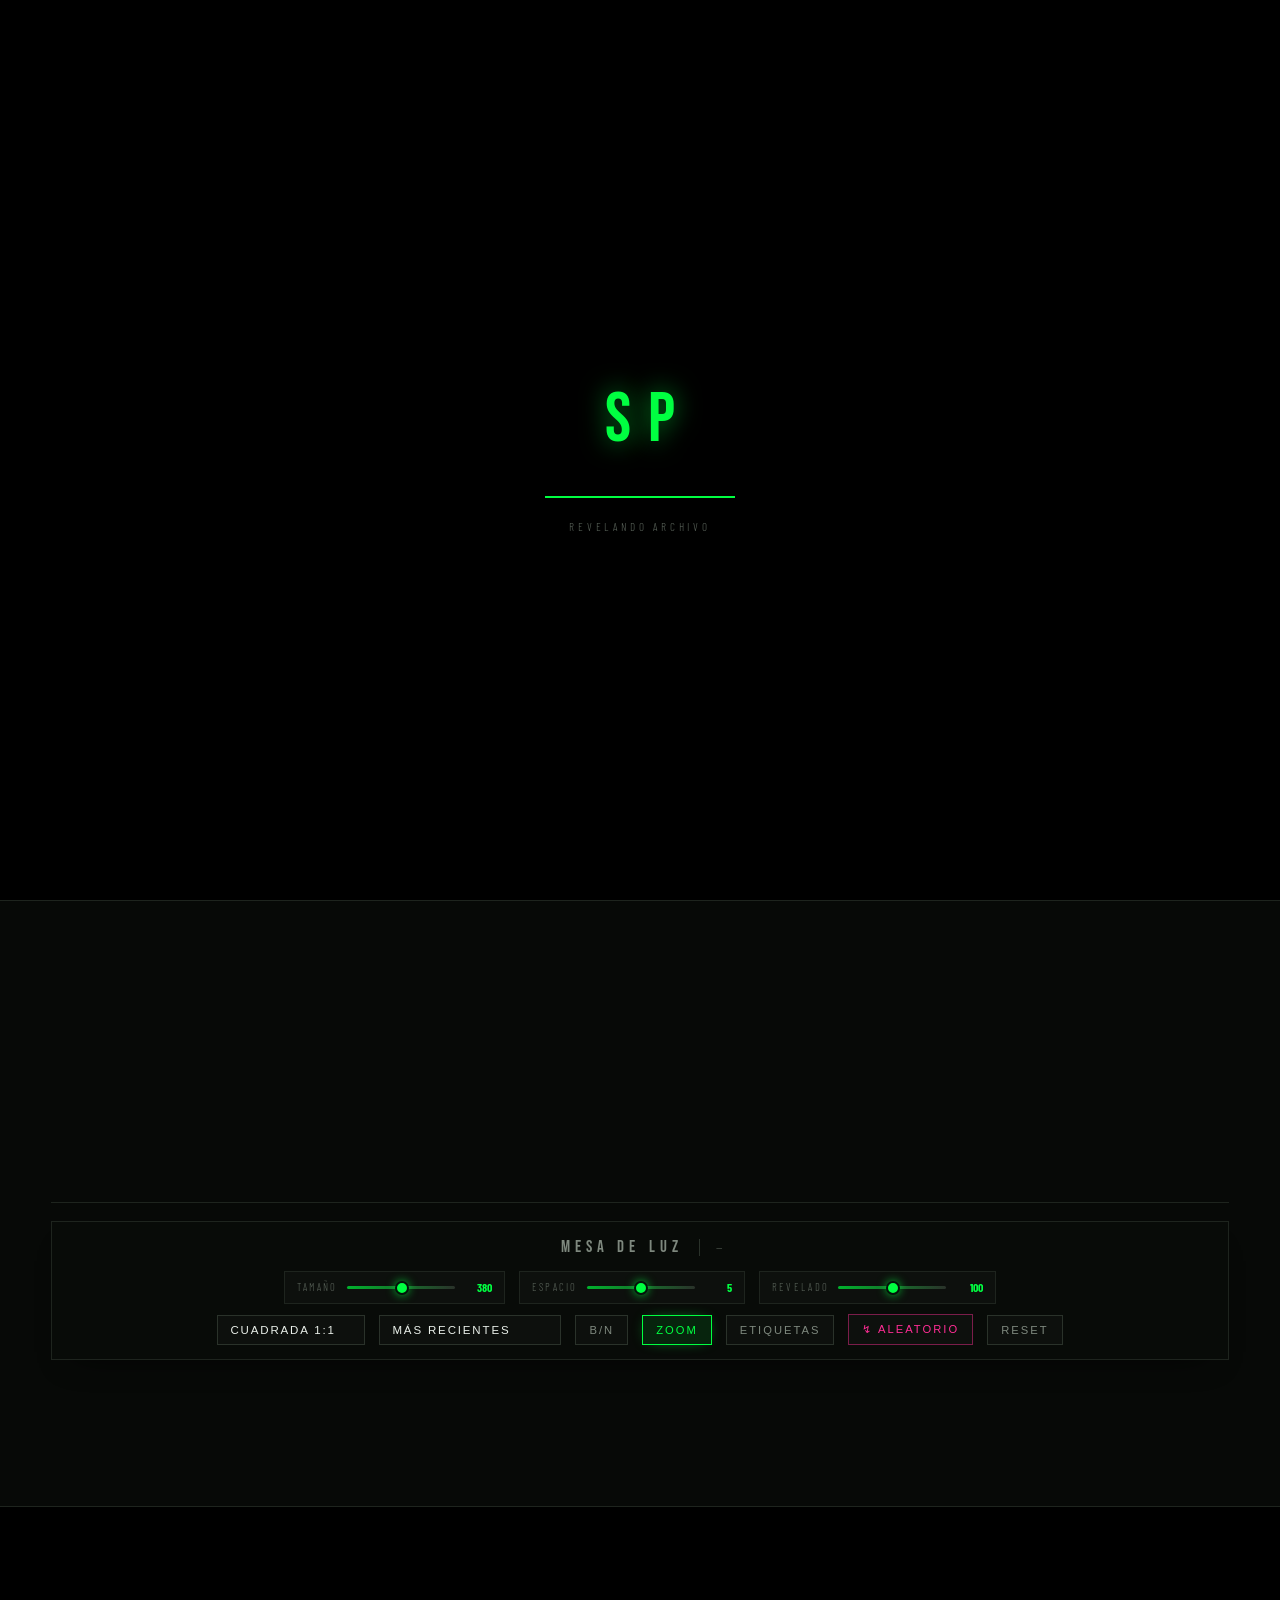
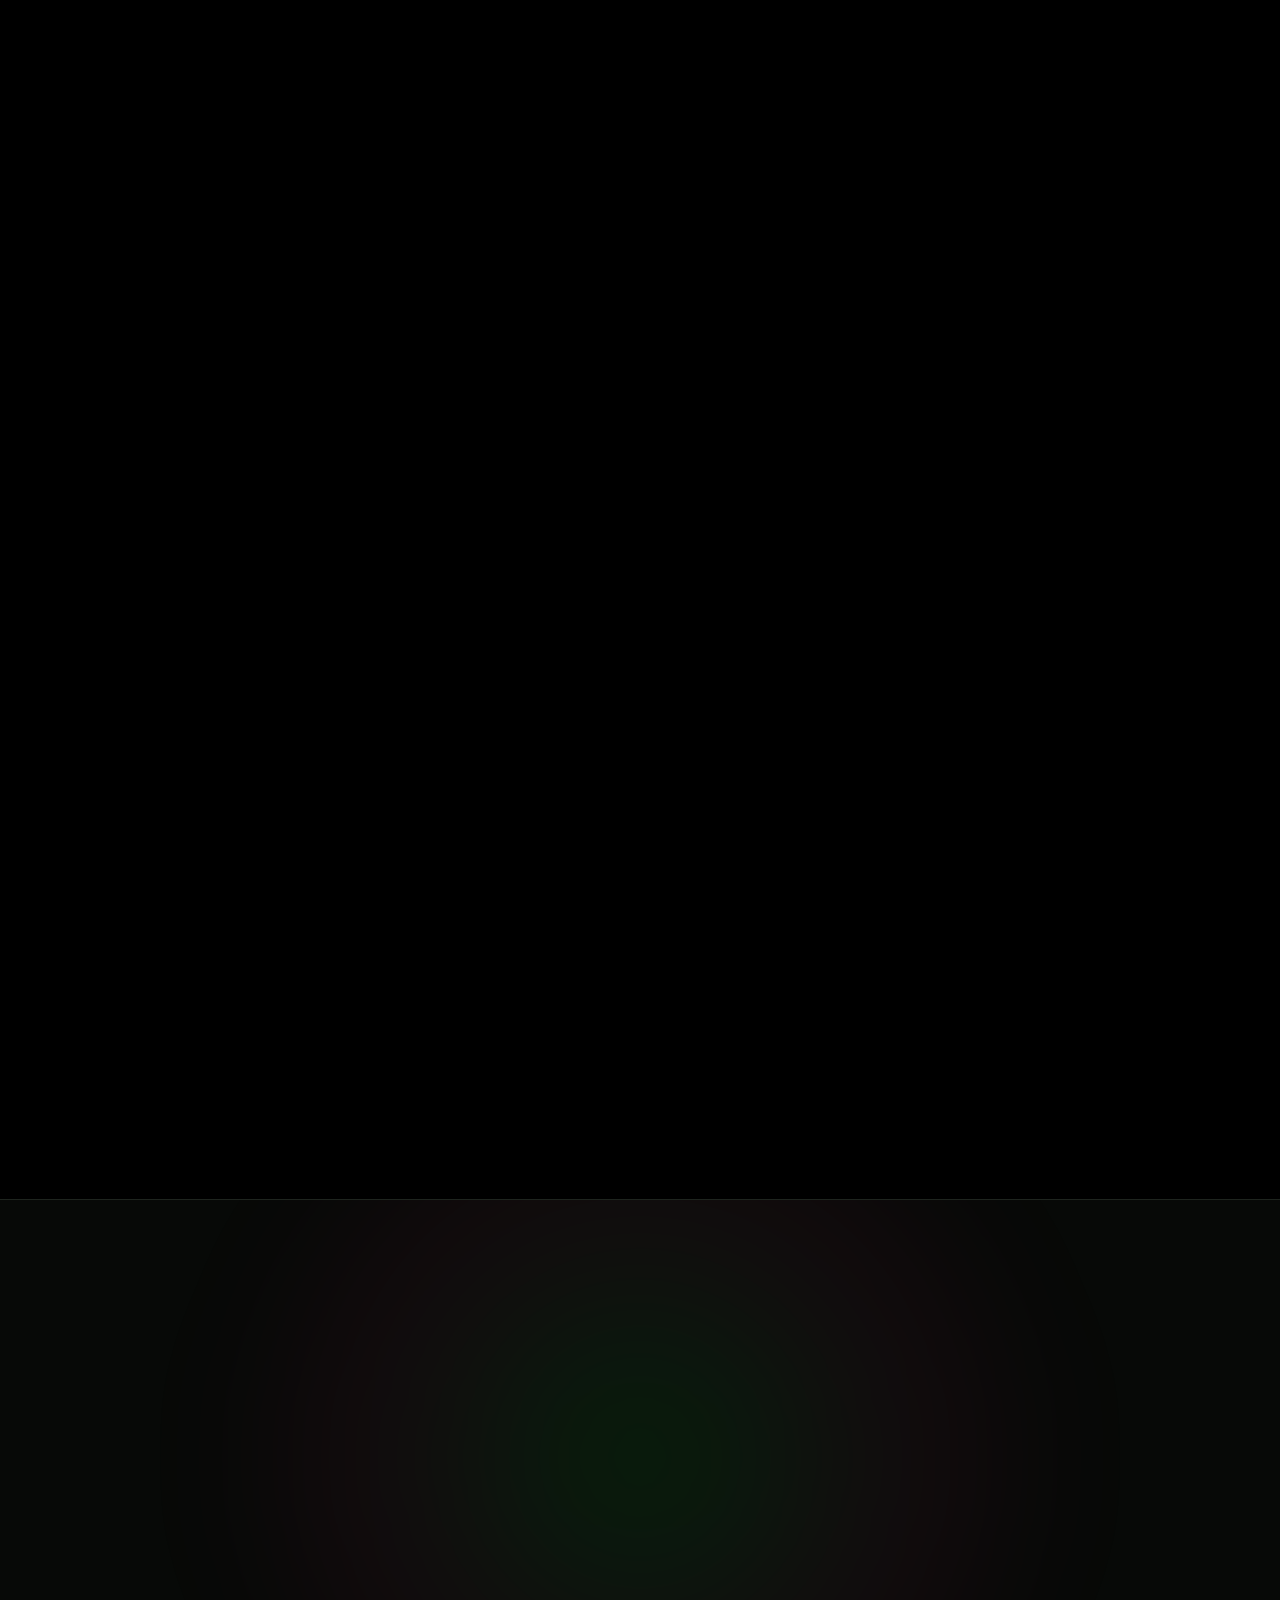
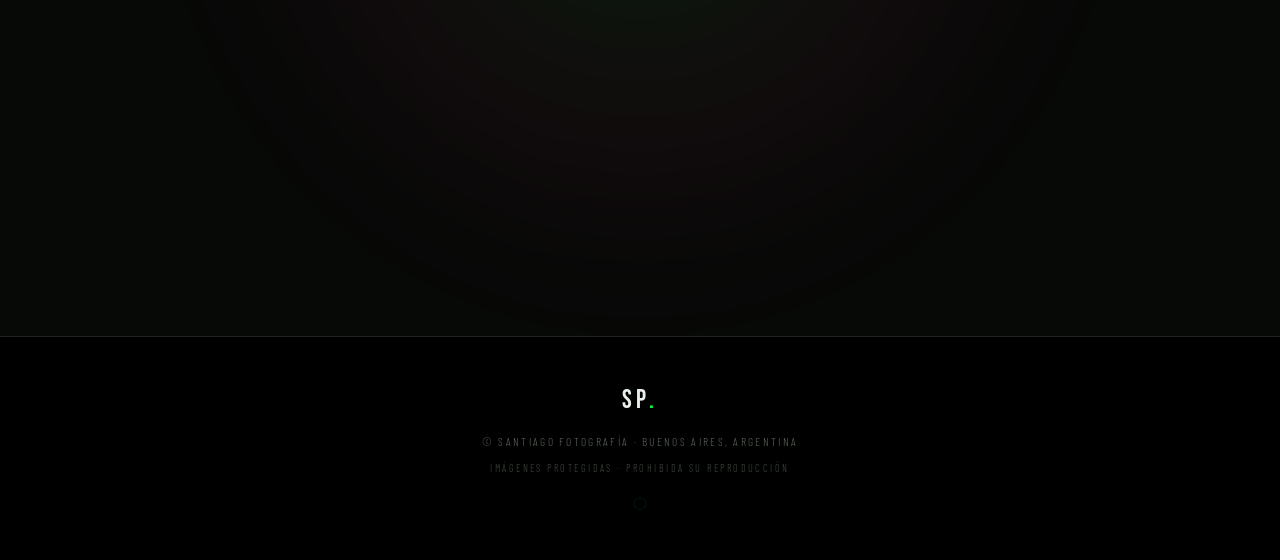
==== commit 902c3927: "Add files via upload" ====
--- a/index.html
+++ b/index.html
@@ -28,13 +28,15 @@
 <div class="grain"></div>
 
 <nav class="nav" id="nav">
-  <a href="#hero" class="nav-logo" id="navLogo">SP<span class="accent">.</span></a>
-  <ul class="nav-links">
-    <li><a href="#hero" data-section="hero">Inicio</a></li>
-    <li><a href="#portfolio" data-section="portfolio">Portfolio</a></li>
-    <li><a href="#about" data-section="about">Sobre mí</a></li>
-    <li><a href="#contact" data-section="contact">Contacto</a></li>
-  </ul>
+  <div class="nav-inner">
+    <a href="#hero" class="nav-logo" id="navLogo">SP<span class="accent">.</span></a>
+    <ul class="nav-links">
+      <li><a href="#hero" data-section="hero">Inicio</a></li>
+      <li><a href="#portfolio" data-section="portfolio">Portfolio</a></li>
+      <li><a href="#about" data-section="about">Sobre mí</a></li>
+      <li><a href="#contact" data-section="contact">Contacto</a></li>
+    </ul>
+  </div>
   <button class="nav-burger" id="navBurger" aria-label="Menú"><span></span><span></span><span></span></button>
 </nav>
 
@@ -66,17 +68,15 @@
       <p class="hero-subtitle">Cada imagen cuenta una historia única. Momentos que perduran más allá del tiempo.</p>
       <div class="hero-actions">
         <a href="#portfolio" class="btn btn-primary"><span>Ver Portfolio</span><svg viewBox="0 0 24 24" width="18" height="18" fill="none" stroke="currentColor" stroke-width="2"><path d="M5 12h14M13 5l7 7-7 7"/></svg></a>
-        <span class="hero-count"><b id="heroCount">—</b> obras en archivo</span>
-      </div>
-    </div>
-    <div class="hero-side"><span>BUENOS AIRES</span><i></i><span>34°36′S 58°22′W</span></div>
-  </div>
-
-  <button class="hero-feature" id="heroFeature" hidden>
-    <span class="hf-star">★</span>
-    <span class="hf-txt"><b id="heroFeatLabel">Portada</b><i id="heroFeatCat">—</i></span>
-    <span class="hf-go">Ver foto ⤢</span>
-  </button>
+      </div>
+      <p class="hero-count"><b id="heroCount">—</b> obras en archivo · Buenos Aires</p>
+      <button class="hero-feature" id="heroFeature" hidden>
+        <span class="hf-star">★</span>
+        <span class="hf-txt"><b id="heroFeatLabel">Portada</b><i id="heroFeatCat">—</i></span>
+        <span class="hf-go">Ver foto ⤢</span>
+      </button>
+    </div>
+  </div>
 
   <div class="scroll-indicator"><span>SCROLL</span><div class="scroll-line"></div></div>
 </section>
@@ -85,20 +85,24 @@
 <section class="sect portfolio" id="portfolio">
   <div class="container">
     <header class="section-head reveal">
-      <div>
-        <p class="section-kicker">— Galería</p>
-        <h2 class="section-title">Portfolio</h2>
-      </div>
+      <p class="section-kicker">— Galería</p>
+      <h2 class="section-title">Portfolio</h2>
       <p class="head-note"><b id="portfolioCount">0</b> imágenes · click para ampliar</p>
     </header>
 
     <div class="categories" id="categories"></div>
 
     <div class="lighttable" id="lighttable">
-      <div class="lt-scroll">
+      <div class="lt-head">
+        <span class="lt-title">Mesa de luz</span>
+        <span class="lt-read" id="ltRead">—</span>
+      </div>
+      <div class="lt-row">
         <label class="lt-ctl"><span>Tamaño</span><input type="range" id="vSize" min="150" max="620" step="10" aria-label="Tamaño de foto"><b id="vSizeOut">380</b></label>
         <label class="lt-ctl"><span>Espacio</span><input type="range" id="vGap" min="0" max="26" step="1" aria-label="Espaciado"><b id="vGapOut">5</b></label>
         <label class="lt-ctl"><span>Revelado</span><input type="range" id="vCon" min="80" max="145" step="1" aria-label="Contraste"><b id="vConOut">100</b></label>
+      </div>
+      <div class="lt-row">
         <select id="vRatio" aria-label="Formato">
           <option value="1/1">Cuadrada 1:1</option>
           <option value="4/5">Vertical 4:5</option>
@@ -115,10 +119,9 @@
         <button class="lt-toggle" id="vBW" aria-pressed="false">B/N</button>
         <button class="lt-toggle" id="vZoom" aria-pressed="true">Zoom</button>
         <button class="lt-toggle" id="vTags" aria-pressed="false">Etiquetas</button>
-        <button class="lt-btn" id="vShuffle">↯ Aleatorio</button>
+        <button class="lt-btn lt-shuffle" id="vShuffle">↯ Aleatorio</button>
         <button class="lt-btn" id="vReset">Reset</button>
       </div>
-      <span class="lt-read" id="ltRead">—</span>
     </div>
 
     <div class="gallery" id="gallery"></div>
@@ -127,7 +130,7 @@
 
 <!-- ABOUT -->
 <section class="sect about" id="about">
-  <div class="container about-grid">
+  <div class="container about-wrap">
     <div class="about-photo reveal">
       <img id="profileImg" alt="Santiago" decoding="async">
       <div class="about-photo-frame"></div>
@@ -135,7 +138,7 @@
     </div>
     <div class="about-content reveal">
       <p class="section-kicker">— Sobre mí</p>
-      <h2 class="section-title">La historia<br>detrás del lente</h2>
+      <h2 class="section-title">La historia detrás del lente</h2>
       <p class="about-bio" id="bioText">Soy Santiago, fotógrafo profesional con más de una década documentando la vida a través del lente. Especializado en retratos, fotografía urbana y proyectos editoriales con una estética oscura y cinematográfica.</p>
       <div class="stats">
         <div class="stat"><span class="stat-num">10+</span><span class="stat-lbl">Años</span></div>
@@ -186,6 +189,7 @@
   <div class="container footer-inner">
     <a href="#hero" class="footer-logo">SP<span class="accent">.</span></a>
     <p class="footer-copy">© <span id="year"></span> Santiago Fotografía · <span id="footLocation">Buenos Aires, Argentina</span></p>
+    <p class="footer-legal">Imágenes protegidas · prohibida su reproducción</p>
     <a href="admin.html" class="footer-secret" aria-label="Acceso">⬡</a>
   </div>
 </footer>
@@ -218,6 +222,8 @@
   </div>
 </div>
 
+<div class="guard-note" id="guardNote">© Santiago Fotografía — imágenes protegidas</div>
+
 <script type="module" src="app.js"></script>
 </body>
 </html>
--- a/style.css
+++ b/style.css
@@ -1,11 +1,12 @@
 /* ══════════ TOKENS ══════════ */
 *{margin:0;padding:0;box-sizing:border-box}
+[hidden]{display:none!important}
 :root{
   --bg:#000;--bg2:#070907;--surface:#0D100D;--surface2:#131713;--line:#1E241E;--line2:#2A322A;
   --text:#E9EFE9;--dim:#7E887E;--dim2:#5A635A;
   --acid:#00FF41;--acid-deep:#00B32D;--cyan:#00E5FF;--magenta:#FF2D95;--amber:#FFB020;
   --danger:#FF3B3B;
-  --nav-h:74px;--nav-stuck:62px;
+  --nav-h:76px;--nav-stuck:62px;
   --t:.3s cubic-bezier(.22,.61,.36,1);
   --glow:0 0 22px rgba(0,255,65,.28);
 }
@@ -14,10 +15,11 @@
 a{color:inherit;text-decoration:none}
 button{font-family:inherit;background:none;border:none;color:inherit;cursor:pointer}
 input,select,textarea{font-family:inherit;font-size:1rem;color:var(--text)}
-img{max-width:100%;display:block}
+img{max-width:100%;display:block;-webkit-user-drag:none;user-select:none;-webkit-touch-callout:none;pointer-events:none}
 ul{list-style:none}
 .container{width:min(1300px,92%);margin:0 auto}
 .accent{color:var(--acid)}
+.center{text-align:center}
 .mt{margin-top:34px}.mb{margin-bottom:22px}
 ::selection{background:var(--acid);color:#000}
 :focus-visible{outline:2px solid var(--acid);outline-offset:3px}
@@ -51,16 +53,17 @@
 .loader-txt{font-family:'Barlow Condensed',sans-serif;font-size:.7rem;letter-spacing:.34em;text-transform:uppercase;color:var(--dim2)}
 @keyframes load{to{transform:scaleX(1)}}
 
-/* ══════════ NAV ══════════ */
-.nav{position:fixed;top:0;left:0;right:0;height:var(--nav-h);z-index:100;padding:0 4%;display:flex;justify-content:space-between;align-items:center;background:linear-gradient(180deg,rgba(0,0,0,.92),rgba(0,0,0,0));transition:background .3s,height .3s,border-color .3s;border-bottom:1px solid transparent}
+/* ══════════ NAV CENTRADO ══════════ */
+.nav{position:fixed;top:0;left:0;right:0;height:var(--nav-h);z-index:100;display:flex;align-items:center;justify-content:center;background:linear-gradient(180deg,rgba(0,0,0,.94),rgba(0,0,0,0));transition:background .3s,height .3s,border-color .3s;border-bottom:1px solid transparent}
 .nav.scrolled{height:var(--nav-stuck);background:rgba(4,6,4,.97);border-bottom-color:var(--line)}
-.nav-logo{font-family:'Bebas Neue',sans-serif;font-size:1.65rem;letter-spacing:.16em;line-height:1}
-.nav-links{display:flex;gap:34px;font-family:'Barlow Condensed',sans-serif;text-transform:uppercase;letter-spacing:.18em;font-size:.82rem;font-weight:500}
+.nav-inner{display:flex;align-items:center;gap:44px}
+.nav-logo{font-family:'Bebas Neue',sans-serif;font-size:1.7rem;letter-spacing:.16em;line-height:1}
+.nav-links{display:flex;gap:32px;font-family:'Barlow Condensed',sans-serif;text-transform:uppercase;letter-spacing:.18em;font-size:.82rem;font-weight:500}
 .nav-links a{position:relative;padding:6px 0;color:var(--dim);transition:color .2s}
 .nav-links a::after{content:"";position:absolute;left:0;bottom:0;width:0;height:1px;background:var(--acid);box-shadow:0 0 8px var(--acid);transition:width .3s var(--t)}
 .nav-links a:hover,.nav-links a.active{color:var(--acid)}
 .nav-links a:hover::after,.nav-links a.active::after{width:100%}
-.nav-burger{display:none;width:28px;height:18px;position:relative}
+.nav-burger{position:absolute;right:4%;display:none;width:28px;height:18px}
 .nav-burger span{position:absolute;left:0;width:100%;height:2px;background:var(--text);transition:var(--t)}
 .nav-burger span:nth-child(1){top:0}.nav-burger span:nth-child(2){top:8px}.nav-burger span:nth-child(3){top:16px}
 .nav-burger.open span:nth-child(1){top:8px;transform:rotate(45deg)}
@@ -75,57 +78,52 @@
 .menu-secret a{color:var(--acid);opacity:.35}
 @media(max-width:900px){.nav-links{display:none}.nav-burger{display:block}}
 
-/* ══════════ HERO ══════════ */
-.hero{position:relative;min-height:100svh;display:flex;align-items:center;padding:calc(var(--nav-h) + 40px) 0 100px;overflow:hidden;scroll-margin-top:var(--nav-h)}
+/* ══════════ HERO CENTRADO ══════════ */
+.hero{position:relative;min-height:100svh;display:flex;align-items:center;justify-content:center;text-align:center;padding:calc(var(--nav-h) + 50px) 0 120px;overflow:hidden;scroll-margin-top:var(--nav-h)}
 .hero-media{position:absolute;inset:-5% -3%;z-index:0;will-change:transform}
-.hero-media[hidden]{display:none}
 .hm-inner{position:absolute;inset:0;animation:ken 38s ease-in-out infinite alternate}
 .hm-inner img{position:absolute;inset:0;width:100%;height:100%;object-fit:cover;object-position:center;filter:grayscale(.3) contrast(1.06) saturate(.85)}
 .hm-full{opacity:0;transition:opacity .8s var(--t)}
 .hm-full.on{opacity:1}
-@keyframes ken{0%{transform:scale(1.04) translate3d(0,0,0)}100%{transform:scale(1.13) translate3d(-1.5%,1%,0)}}
+@keyframes ken{0%{transform:scale(1.04)}100%{transform:scale(1.13) translate3d(-1.5%,1%,0)}}
 .hero-scrim{position:absolute;inset:0;z-index:1;opacity:0;transition:opacity .6s;pointer-events:none;
- background:linear-gradient(100deg,rgba(0,0,0,.96) 0%,rgba(0,0,0,.88) 34%,rgba(0,0,0,.5) 66%,rgba(0,0,0,.78) 100%),linear-gradient(180deg,rgba(0,0,0,.85) 0%,transparent 26%,rgba(0,0,0,.9) 100%)}
+ background:radial-gradient(ellipse 70% 70% at 50% 50%,rgba(0,0,0,.72),rgba(0,0,0,.9) 70%),linear-gradient(180deg,rgba(0,0,0,.9) 0%,rgba(0,0,0,.45) 40%,rgba(0,0,0,.95) 100%)}
 .hero.has-photo .hero-scrim{opacity:1}
 .hero-vignette{position:absolute;inset:0;z-index:1;pointer-events:none;box-shadow:inset 0 0 200px 60px rgba(0,0,0,.9)}
-.hero-grid{position:absolute;inset:-6%;z-index:2;opacity:.16;will-change:transform;background-image:linear-gradient(rgba(0,255,65,.16) 1px,transparent 1px),linear-gradient(90deg,rgba(0,255,65,.16) 1px,transparent 1px);background-size:78px 78px;-webkit-mask-image:radial-gradient(ellipse 70% 60% at 30% 50%,#000 20%,transparent 78%);mask-image:radial-gradient(ellipse 70% 60% at 30% 50%,#000 20%,transparent 78%)}
-.hero.has-photo .hero-grid{opacity:.09}
+.hero-grid{position:absolute;inset:-6%;z-index:2;opacity:.15;will-change:transform;background-image:linear-gradient(rgba(0,255,65,.16) 1px,transparent 1px),linear-gradient(90deg,rgba(0,255,65,.16) 1px,transparent 1px);background-size:78px 78px;-webkit-mask-image:radial-gradient(ellipse 65% 60% at 50% 50%,#000 15%,transparent 76%);mask-image:radial-gradient(ellipse 65% 60% at 50% 50%,#000 15%,transparent 76%)}
+.hero.has-photo .hero-grid{opacity:.08}
 .hero-glows{position:absolute;inset:0;z-index:2;pointer-events:none;will-change:transform}
 .hero-glow{position:absolute;border-radius:50%;filter:blur(90px);opacity:.5;display:block}
-.hero-glow.g1{width:46vw;height:46vw;left:-8vw;top:8vh;background:radial-gradient(circle,rgba(0,255,65,.22),transparent 66%);animation:drift1 26s ease-in-out infinite}
-.hero-glow.g2{width:34vw;height:34vw;right:-6vw;bottom:-6vh;background:radial-gradient(circle,rgba(0,229,255,.14),transparent 66%);animation:drift2 32s ease-in-out infinite}
+.hero-glow.g1{width:46vw;height:46vw;left:-6vw;top:6vh;background:radial-gradient(circle,rgba(0,255,65,.22),transparent 66%);animation:drift1 26s ease-in-out infinite}
+.hero-glow.g2{width:36vw;height:36vw;right:-6vw;bottom:-8vh;background:radial-gradient(circle,rgba(0,229,255,.15),transparent 66%);animation:drift2 32s ease-in-out infinite}
 @keyframes drift1{0%,100%{transform:translate3d(0,0,0)}50%{transform:translate3d(6vw,-5vh,0)}}
 @keyframes drift2{0%,100%{transform:translate3d(0,0,0)}50%{transform:translate3d(-5vw,4vh,0)}}
-.hero-inner{position:relative;z-index:3;display:flex;justify-content:space-between;align-items:flex-end;gap:40px}
-.hero-content{will-change:transform}
-.hero-kicker{font-family:'Barlow Condensed',sans-serif;font-size:.8rem;letter-spacing:.34em;text-transform:uppercase;color:var(--acid);margin-bottom:26px}
-.hero-title{font-family:'Bebas Neue',sans-serif;font-size:clamp(3.4rem,13vw,11rem);line-height:.86;letter-spacing:.015em;display:flex;flex-direction:column;text-shadow:0 6px 40px rgba(0,0,0,.7)}
+.hero-inner{position:relative;z-index:3;display:flex;justify-content:center}
+.hero-content{display:flex;flex-direction:column;align-items:center;will-change:transform;max-width:900px}
+.hero-kicker{font-family:'Barlow Condensed',sans-serif;font-size:.8rem;letter-spacing:.34em;text-transform:uppercase;color:var(--acid);margin-bottom:24px}
+.hero-title{font-family:'Bebas Neue',sans-serif;font-size:clamp(3.4rem,13vw,10.5rem);line-height:.86;letter-spacing:.02em;display:flex;flex-direction:column;align-items:center;text-shadow:0 6px 44px rgba(0,0,0,.8)}
 .hero-title span{opacity:0;transform:translateY(38px);animation:rise .9s var(--t) forwards}
-.hero-title span:nth-child(2){animation-delay:.13s;padding-left:.09em;color:var(--dim)}
+.hero-title span:nth-child(2){animation-delay:.13s;color:var(--dim);font-size:.62em}
 .hero.has-photo .hero-title span:nth-child(2){color:#C6CEC6}
 .hero-title span:nth-child(3){animation-delay:.26s;color:var(--acid);text-shadow:0 0 34px rgba(0,255,65,.35)}
 @keyframes rise{to{opacity:1;transform:none}}
-.hero-subtitle{max-width:500px;font-size:1.06rem;color:var(--dim);margin:30px 0 40px;opacity:0;animation:rise .9s .55s var(--t) forwards}
+.hero-subtitle{max-width:520px;font-size:1.06rem;color:var(--dim);margin:28px auto 34px;opacity:0;animation:rise .9s .55s var(--t) forwards}
 .hero.has-photo .hero-subtitle{color:#B4BDB4}
-.hero-actions{display:flex;align-items:center;gap:26px;flex-wrap:wrap;opacity:0;animation:rise .9s .75s var(--t) forwards}
-.hero-count{font-family:'Barlow Condensed',sans-serif;font-size:.76rem;letter-spacing:.26em;text-transform:uppercase;color:var(--dim2)}
+.hero-actions{display:flex;justify-content:center;gap:22px;flex-wrap:wrap;opacity:0;animation:rise .9s .72s var(--t) forwards}
+.hero-count{margin-top:22px;font-family:'Barlow Condensed',sans-serif;font-size:.74rem;letter-spacing:.26em;text-transform:uppercase;color:var(--dim2);opacity:0;animation:rise .9s .86s var(--t) forwards}
 .hero.has-photo .hero-count{color:#9AA39A}
 .hero-count b{color:var(--acid);font-weight:600;font-size:1.05rem}
-.hero-side{display:flex;flex-direction:column;align-items:center;gap:14px;font-family:'Barlow Condensed',sans-serif;font-size:.66rem;letter-spacing:.3em;color:var(--dim2);writing-mode:vertical-rl;padding-bottom:8px}
-.hero-side i{width:1px;height:70px;background:linear-gradient(var(--acid),transparent)}
-@media(max-width:900px){.hero-side{display:none}}
-.hero-feature{position:absolute;right:4%;bottom:36px;z-index:4;display:flex;align-items:center;gap:13px;padding:11px 16px;background:rgba(6,8,6,.9);border:1px solid rgba(255,176,32,.5);transition:var(--t);animation:rise .8s 1s var(--t) both}
-.hero-feature[hidden]{display:none}
+.hero-feature{margin-top:26px;display:inline-flex;align-items:center;gap:13px;padding:11px 18px;background:rgba(6,8,6,.9);border:1px solid rgba(255,176,32,.5);transition:var(--t);animation:rise .8s 1s var(--t) both}
 .hero-feature:hover{border-color:var(--amber);box-shadow:0 0 26px -8px var(--amber);transform:translateY(-3px)}
 .hf-star{color:var(--amber);font-size:1rem;text-shadow:0 0 12px rgba(255,176,32,.7)}
 .hf-txt{display:flex;flex-direction:column;align-items:flex-start;line-height:1.25}
-.hf-txt b{font-family:'Barlow Condensed',sans-serif;font-size:.68rem;letter-spacing:.28em;text-transform:uppercase;color:var(--amber)}
+.hf-txt b{font-family:'Barlow Condensed',sans-serif;font-size:.66rem;letter-spacing:.28em;text-transform:uppercase;color:var(--amber)}
 .hf-txt i{font-style:normal;font-size:.86rem;color:var(--text)}
 .hf-go{font-family:'Barlow Condensed',sans-serif;font-size:.66rem;letter-spacing:.22em;text-transform:uppercase;color:var(--dim);border-left:1px solid var(--line2);padding-left:13px}
 .hero-feature:hover .hf-go{color:var(--text)}
-@media(max-width:560px){.hero-feature{right:4%;bottom:24px;padding:9px 12px;gap:9px}.hf-go{display:none}}
-.scroll-indicator{position:absolute;bottom:34px;left:4%;display:flex;flex-direction:column;align-items:center;gap:10px;font-family:'Barlow Condensed',sans-serif;font-size:.64rem;letter-spacing:.32em;color:var(--dim2);z-index:3}
-.scroll-line{width:1px;height:54px;background:var(--line);position:relative;overflow:hidden}
+@media(max-width:560px){.hf-go{display:none}.hero-feature{padding:9px 13px;gap:9px}}
+.scroll-indicator{position:absolute;bottom:26px;left:50%;transform:translateX(-50%);display:flex;flex-direction:column;align-items:center;gap:9px;font-family:'Barlow Condensed',sans-serif;font-size:.62rem;letter-spacing:.32em;color:var(--dim2);z-index:3}
+.scroll-line{width:1px;height:46px;background:var(--line);position:relative;overflow:hidden}
 .scroll-line::after{content:"";position:absolute;left:0;width:100%;height:45%;background:var(--acid);box-shadow:0 0 8px var(--acid);animation:sc 2.2s infinite}
 @keyframes sc{0%{top:-45%}100%{top:100%}}
 
@@ -136,7 +134,7 @@
 .btn-primary::before{content:"";position:absolute;inset:0;background:var(--acid);transform:translateY(101%);transition:transform .38s cubic-bezier(.7,0,.3,1)}
 .btn-primary:hover{color:#000;box-shadow:var(--glow)}
 .btn-primary:hover::before{transform:translateY(0)}
-.btn[disabled]{opacity:.45;pointer-events:none}
+.btn[disabled]{opacity:.4;pointer-events:none}
 .btn-ghost{border-color:var(--line2);color:var(--dim)}
 .btn-ghost:hover{border-color:var(--acid);color:var(--acid);background:rgba(0,255,65,.05)}
 .btn-danger{border-color:rgba(255,59,59,.55);color:var(--danger)}
@@ -144,19 +142,19 @@
 .btn-sm{padding:9px 15px;font-size:.7rem;letter-spacing:.18em}
 .btn-full{width:100%}
 
-/* ══════════ SECCIONES ══════════ */
-.sect{padding:130px 0;position:relative;scroll-margin-top:var(--nav-stuck)}
-.section-head{display:flex;justify-content:space-between;align-items:flex-end;gap:24px;flex-wrap:wrap;margin-bottom:36px}
-.section-kicker{font-family:'Barlow Condensed',sans-serif;font-size:.76rem;letter-spacing:.32em;text-transform:uppercase;color:var(--acid);margin-bottom:14px}
+/* ══════════ SECCIONES CENTRADAS ══════════ */
+.sect{padding:126px 0;position:relative;scroll-margin-top:var(--nav-stuck)}
+.section-head{display:flex;flex-direction:column;align-items:center;text-align:center;gap:6px;margin-bottom:32px}
+.section-kicker{font-family:'Barlow Condensed',sans-serif;font-size:.76rem;letter-spacing:.32em;text-transform:uppercase;color:var(--acid);margin-bottom:10px}
 .section-title{font-family:'Bebas Neue',sans-serif;font-size:clamp(2.6rem,6vw,5rem);letter-spacing:.02em;line-height:.95}
-.head-note{font-family:'Barlow Condensed',sans-serif;font-size:.74rem;letter-spacing:.24em;text-transform:uppercase;color:var(--dim2)}
+.head-note{font-family:'Barlow Condensed',sans-serif;font-size:.74rem;letter-spacing:.24em;text-transform:uppercase;color:var(--dim2);margin-top:10px}
 .head-note b{color:var(--text)}
 .reveal{opacity:0;transform:translateY(26px);transition:opacity .7s var(--t),transform .7s var(--t);transition-delay:var(--d,0ms)}
 .reveal.in{opacity:1;transform:none}
 
 /* ══════════ PORTFOLIO ══════════ */
 .portfolio{background:var(--bg2);border-block:1px solid var(--line)}
-.categories{display:flex;flex-wrap:wrap;gap:2px;margin-bottom:16px;border-bottom:1px solid var(--line)}
+.categories{display:flex;flex-wrap:wrap;justify-content:center;gap:2px;margin-bottom:18px;border-bottom:1px solid var(--line)}
 .cat-btn{padding:13px 20px;font-family:'Barlow Condensed',sans-serif;font-size:.82rem;letter-spacing:.2em;text-transform:uppercase;font-weight:500;color:var(--dim);position:relative;transition:color .2s}
 .cat-btn::after{content:"";position:absolute;left:0;bottom:-1px;width:0;height:2px;background:var(--acid);box-shadow:0 0 9px var(--acid);transition:width .3s var(--t)}
 .cat-btn:hover{color:var(--text)}
@@ -164,25 +162,32 @@
 .cat-count{font-size:.68rem;color:var(--dim2);margin-left:7px}
 .cat-btn.active .cat-count{color:rgba(0,255,65,.65)}
 
-/* MESA DE LUZ */
-.lighttable{position:sticky;top:var(--nav-stuck);z-index:40;display:flex;align-items:center;gap:16px;background:rgba(9,12,9,.98);border:1px solid var(--line);padding:10px 14px;margin-bottom:18px;box-shadow:0 14px 30px -22px #000}
-.lt-scroll{display:flex;align-items:center;gap:14px;overflow-x:auto;padding-bottom:3px;flex:1;min-width:0}
-.lt-ctl{display:flex;align-items:center;gap:9px;white-space:nowrap}
-.lt-ctl span{font-family:'Barlow Condensed',sans-serif;font-size:.66rem;letter-spacing:.24em;text-transform:uppercase;color:var(--dim2)}
-.lt-ctl b{font-family:'Barlow Condensed',sans-serif;font-size:.72rem;color:var(--acid);min-width:26px;text-align:right}
-.lighttable select{background:var(--surface);border:1px solid var(--line2);padding:7px 26px 7px 11px;font-family:'Barlow Condensed',sans-serif;font-size:.72rem;letter-spacing:.16em;text-transform:uppercase;color:var(--text);transition:border-color .2s;flex:none}
+/* ══════════ MESA DE LUZ ══════════ */
+.lighttable{position:sticky;top:var(--nav-stuck);z-index:40;display:flex;flex-direction:column;align-items:center;gap:10px;background:rgba(9,12,9,.985);border:1px solid var(--line);padding:12px 16px 14px;margin:0 auto 20px;box-shadow:0 16px 34px -24px #000}
+.lt-head{display:flex;align-items:center;justify-content:center;gap:16px;flex-wrap:wrap}
+.lt-title{font-family:'Bebas Neue',sans-serif;font-size:1.05rem;letter-spacing:.3em;color:var(--dim);padding-left:.3em}
+.lt-read{font-family:'Barlow Condensed',sans-serif;font-size:.68rem;letter-spacing:.2em;text-transform:uppercase;color:var(--dim2);border-left:1px solid var(--line2);padding-left:16px}
+.lt-read b{color:var(--acid)}
+.lt-row{display:flex;align-items:center;justify-content:center;gap:14px;flex-wrap:wrap;width:100%}
+.lt-ctl{display:flex;align-items:center;gap:9px;white-space:nowrap;background:var(--surface);border:1px solid var(--line);padding:6px 12px}
+.lt-ctl span{font-family:'Barlow Condensed',sans-serif;font-size:.66rem;letter-spacing:.22em;text-transform:uppercase;color:var(--dim2)}
+.lt-ctl b{font-family:'Barlow Condensed',sans-serif;font-size:.74rem;color:var(--acid);min-width:28px;text-align:right}
+.lighttable select{background:var(--surface);border:1px solid var(--line2);padding:8px 28px 8px 12px;font-family:'Barlow Condensed',sans-serif;font-size:.72rem;letter-spacing:.16em;text-transform:uppercase;color:var(--text);transition:border-color .2s}
 .lighttable select:hover{border-color:var(--acid)}
-.lt-toggle,.lt-btn{flex:none;padding:7px 12px;border:1px solid var(--line2);font-family:'Barlow Condensed',sans-serif;font-size:.7rem;letter-spacing:.18em;text-transform:uppercase;color:var(--dim);transition:var(--t)}
+.lt-toggle,.lt-btn{padding:8px 13px;border:1px solid var(--line2);background:var(--surface);font-family:'Barlow Condensed',sans-serif;font-size:.7rem;letter-spacing:.18em;text-transform:uppercase;color:var(--dim);transition:var(--t)}
 .lt-toggle:hover,.lt-btn:hover{color:var(--text);border-color:var(--dim2)}
-.lt-toggle[aria-pressed="true"]{border-color:var(--acid);color:var(--acid);background:rgba(0,255,65,.09);box-shadow:0 0 16px -8px var(--acid)}
+.lt-toggle[aria-pressed="true"]{border-color:var(--acid);color:var(--acid);background:rgba(0,255,65,.1);box-shadow:0 0 16px -8px var(--acid)}
 .lt-btn:active{transform:scale(.96)}
-#vShuffle{border-color:rgba(255,45,149,.45);color:var(--magenta)}
-#vShuffle:hover{background:rgba(255,45,149,.1);border-color:var(--magenta)}
-.lt-read{font-family:'Barlow Condensed',sans-serif;font-size:.68rem;letter-spacing:.2em;text-transform:uppercase;color:var(--dim2);white-space:nowrap;border-left:1px solid var(--line);padding-left:14px}
-.lt-read b{color:var(--acid)}
-@media(max-width:900px){.lt-read{display:none}.lighttable{padding:9px 11px}}
-
-input[type=range]{-webkit-appearance:none;appearance:none;background:transparent;height:20px;width:112px;flex:none}
+.lt-shuffle{border-color:rgba(255,45,149,.45);color:var(--magenta)}
+.lt-shuffle:hover{background:rgba(255,45,149,.1);border-color:var(--magenta);color:var(--magenta)}
+@media(max-width:900px){
+  .lighttable{position:static;gap:9px;padding:12px 10px}
+  .lt-row{gap:8px}
+  .lt-ctl{padding:5px 9px;gap:7px}
+  .lt-read{border-left:none;padding-left:0}
+}
+
+input[type=range]{-webkit-appearance:none;appearance:none;background:transparent;height:18px;width:108px;flex:none}
 input[type=range]::-webkit-slider-runnable-track{height:3px;background:linear-gradient(90deg,var(--acid-deep),var(--line2));border-radius:2px}
 input[type=range]::-webkit-slider-thumb{-webkit-appearance:none;width:14px;height:14px;margin-top:-5.5px;border-radius:50%;background:var(--acid);border:2px solid #04120A;box-shadow:0 0 10px rgba(0,255,65,.7);transition:transform .15s}
 input[type=range]:hover::-webkit-slider-thumb,input[type=range]:active::-webkit-slider-thumb{transform:scale(1.2)}
@@ -190,40 +195,40 @@
 input[type=range]::-moz-range-progress{height:3px;background:var(--acid);border-radius:2px}
 input[type=range]::-moz-range-thumb{width:13px;height:13px;border:2px solid #04120A;border-radius:50%;background:var(--acid);box-shadow:0 0 10px rgba(0,255,65,.7)}
 
-.gallery{--tile:380px;--gap:5px;--ratio:1/1;--cis:380px;--f-gray:0;--f-con:1;--zoom:1.07;
- display:grid;grid-template-columns:repeat(auto-fill,minmax(min(var(--tile),100%),1fr));gap:var(--gap)}
-.gallery-item{position:relative;aspect-ratio:var(--ratio);overflow:hidden;background:var(--surface);content-visibility:auto;contain-intrinsic-size:auto var(--cis)}
-.gallery-item img{width:100%;height:100%;object-fit:cover;filter:grayscale(var(--f-gray)) contrast(var(--f-con));transition:transform .65s var(--t),filter .35s}
+.gallery{display:grid;grid-template-columns:repeat(auto-fill,minmax(min(380px,100%),1fr));gap:5px}
+.gallery-item{position:relative;aspect-ratio:1/1;overflow:hidden;background:var(--surface);content-visibility:auto;contain-intrinsic-size:auto 380px}
+.gallery-item img{width:100%;height:100%;object-fit:cover;transition:transform .65s var(--t),filter .35s}
 .gallery-item::after{content:"";position:absolute;inset:0;border:1px solid transparent;transition:border-color .3s;pointer-events:none}
 .gallery-overlay{position:absolute;inset:0;background:linear-gradient(180deg,rgba(0,0,0,.05) 35%,rgba(0,0,0,.86));opacity:0;transition:opacity .3s;display:flex;align-items:flex-end;justify-content:space-between;padding:16px}
 .gallery-overlay span{font-family:'Barlow Condensed',sans-serif;font-size:.7rem;letter-spacing:.22em;text-transform:uppercase;color:var(--acid)}
 .gallery-overlay i{font-style:normal;color:var(--text);font-size:1rem}
-.gallery-item:hover img{transform:scale(var(--zoom));filter:grayscale(var(--f-gray)) contrast(var(--f-con)) brightness(.62)}
+.gallery-item:hover img{transform:scale(1.07);filter:brightness(.62)}
 .gallery-item:hover .gallery-overlay{opacity:1}
 .gallery-item:hover::after{border-color:rgba(0,255,65,.4)}
 .gallery.tags-on .gallery-overlay{opacity:1}
 .gi-star{position:absolute;top:9px;left:10px;z-index:2;color:var(--amber);font-size:.85rem;text-shadow:0 0 12px rgba(255,176,32,.8)}
 .gallery-empty{grid-column:1/-1;text-align:center;padding:90px 20px;color:var(--dim2);font-family:'Barlow Condensed',sans-serif;letter-spacing:.24em;text-transform:uppercase;border:1px dashed var(--line)}
 
-/* ══════════ ABOUT ══════════ */
-.about-grid{display:grid;grid-template-columns:.85fr 1.15fr;gap:80px;align-items:center}
-.about-photo{position:relative;aspect-ratio:3/4;background:var(--surface)}
+/* ══════════ ABOUT CENTRADO ══════════ */
+.about-wrap{display:flex;flex-direction:column;align-items:center;text-align:center;gap:56px}
+.about-photo{position:relative;width:min(360px,82%);aspect-ratio:3/4;background:var(--surface)}
 .about-photo img{width:100%;height:100%;object-fit:cover;filter:grayscale(28%) contrast(1.05)}
-.about-photo-frame{position:absolute;inset:0;border:1px solid var(--acid);transform:translate(18px,18px);box-shadow:0 0 34px rgba(0,255,65,.14);pointer-events:none}
-.about-tag{position:absolute;left:-10px;bottom:22px;background:var(--acid);color:#000;font-family:'Barlow Condensed',sans-serif;font-size:.64rem;letter-spacing:.24em;text-transform:uppercase;padding:5px 12px;font-weight:600}
-.about-bio{color:var(--dim);font-size:1.06rem;margin:22px 0 34px;max-width:560px;white-space:pre-line}
-.stats{display:grid;grid-template-columns:repeat(3,1fr);gap:24px;padding-top:26px;border-top:1px solid var(--line);margin-bottom:30px}
+.about-photo-frame{position:absolute;inset:0;border:1px solid var(--acid);transform:translate(16px,16px);box-shadow:0 0 34px rgba(0,255,65,.14);pointer-events:none}
+.about-tag{position:absolute;left:50%;transform:translateX(-50%);bottom:-13px;background:var(--acid);color:#000;font-family:'Barlow Condensed',sans-serif;font-size:.62rem;letter-spacing:.24em;text-transform:uppercase;padding:5px 14px;font-weight:600;white-space:nowrap}
+.about-content{display:flex;flex-direction:column;align-items:center;max-width:660px}
+.about-bio{color:var(--dim);font-size:1.06rem;margin:20px auto 34px;white-space:pre-line}
+.stats{display:grid;grid-template-columns:repeat(3,1fr);gap:26px;width:100%;max-width:560px;padding-top:26px;border-top:1px solid var(--line);margin-bottom:26px}
 .stat-num{font-family:'Bebas Neue',sans-serif;font-size:clamp(2.2rem,5vw,3.4rem);color:var(--acid);line-height:1;text-shadow:0 0 18px rgba(0,255,65,.25)}
 .stat-lbl{display:block;font-family:'Barlow Condensed',sans-serif;font-size:.7rem;letter-spacing:.26em;text-transform:uppercase;color:var(--dim2);margin-top:6px}
 .signature{font-family:'Bebas Neue',sans-serif;font-size:2.4rem;letter-spacing:.14em;font-style:italic;opacity:.65}
-@media(max-width:900px){.about-grid{grid-template-columns:1fr;gap:56px}.about-photo-frame{transform:translate(12px,12px)}.stats{gap:12px}}
+@media(max-width:560px){.stats{gap:10px}.about-wrap{gap:48px}}
 
 /* ══════════ CONTACTO ══════════ */
 .contact{background:var(--bg2);border-top:1px solid var(--line);overflow:hidden;text-align:center}
 .contact-aura{position:absolute;left:50%;top:35%;width:70vw;height:70vw;max-width:900px;max-height:900px;transform:translate(-50%,-50%);background:radial-gradient(circle,rgba(0,255,65,.09),rgba(255,45,149,.05) 45%,transparent 68%);filter:blur(60px);pointer-events:none}
 .contact .container{position:relative;z-index:2}
-.contact-head{max-width:640px;margin:0 auto 60px}
-.contact-lead{color:var(--dim);margin-top:18px;font-size:1.04rem}
+.contact-head{max-width:640px;margin:0 auto 56px}
+.contact-lead{color:var(--dim);margin-top:16px;font-size:1.04rem}
 .social-grid{display:grid;grid-template-columns:repeat(3,1fr);gap:18px;max-width:1000px;margin:0 auto}
 .social-card{position:relative;display:flex;flex-direction:column;align-items:center;gap:10px;padding:44px 24px 34px;background:var(--surface);border:1px solid var(--line);overflow:hidden;transition:transform .35s var(--t),border-color .35s,box-shadow .35s}
 .social-card::before{content:"";position:absolute;inset:0;background:var(--net);transform:translateY(101%);transition:transform .42s cubic-bezier(.7,0,.3,1);z-index:0}
@@ -241,21 +246,22 @@
 
 /* ══════════ FOOTER ══════════ */
 .footer{padding:44px 0;border-top:1px solid var(--line);background:#000}
-.footer-inner{display:flex;justify-content:space-between;align-items:center;gap:18px;flex-wrap:wrap}
-.footer-logo{font-family:'Bebas Neue',sans-serif;font-size:1.5rem;letter-spacing:.16em}
+.footer-inner{display:flex;flex-direction:column;align-items:center;text-align:center;gap:10px}
+.footer-logo{font-family:'Bebas Neue',sans-serif;font-size:1.6rem;letter-spacing:.16em}
 .footer-copy{font-family:'Barlow Condensed',sans-serif;font-size:.72rem;letter-spacing:.2em;color:var(--dim2);text-transform:uppercase}
-.footer-secret{color:var(--acid);font-size:1rem;opacity:.08;transition:opacity .3s,text-shadow .3s}
+.footer-legal{font-family:'Barlow Condensed',sans-serif;font-size:.64rem;letter-spacing:.24em;color:#3E463E;text-transform:uppercase}
+.footer-secret{color:var(--acid);font-size:1rem;opacity:.1;transition:opacity .3s,text-shadow .3s;margin-top:4px}
 .footer-secret:hover{opacity:1;text-shadow:0 0 14px var(--acid)}
 
 /* ══════════ LIGHTBOX ══════════ */
 .lightbox{position:fixed;inset:0;background:rgba(0,0,0,.985);z-index:1000;display:none;align-items:center;justify-content:center;padding:76px 84px}
 .lightbox.open{display:flex}
-.lightbox img{max-width:100%;max-height:calc(100svh - 150px);object-fit:contain;animation:lbIn .32s var(--t)}
+.lightbox img{max-width:100%;max-height:calc(100svh - 150px);object-fit:contain;pointer-events:auto;animation:lbIn .32s var(--t)}
 @keyframes lbIn{from{opacity:0;transform:scale(.985)}to{opacity:1;transform:none}}
-.lb-top{position:absolute;top:0;left:0;right:0;height:64px;display:flex;align-items:center;gap:22px;padding:0 22px;border-bottom:1px solid var(--line)}
+.lb-top{position:absolute;top:0;left:0;right:0;height:64px;display:flex;align-items:center;justify-content:center;gap:22px;padding:0 62px;border-bottom:1px solid var(--line)}
 .lb-cat{font-family:'Barlow Condensed',sans-serif;font-size:.76rem;letter-spacing:.28em;text-transform:uppercase;color:var(--acid)}
-.lb-count{font-family:'Barlow Condensed',sans-serif;font-size:.76rem;letter-spacing:.24em;color:var(--dim);margin-left:auto}
-.lb-close{width:40px;height:40px;font-size:1.15rem;color:var(--dim);transition:color .2s}
+.lb-count{font-family:'Barlow Condensed',sans-serif;font-size:.76rem;letter-spacing:.24em;color:var(--dim)}
+.lb-close{position:absolute;right:14px;width:40px;height:40px;font-size:1.15rem;color:var(--dim);transition:color .2s}
 .lb-close:hover{color:var(--acid)}
 .lb-nav{position:absolute;top:50%;transform:translateY(-50%);width:56px;height:80px;font-size:2.4rem;color:var(--dim);transition:color .2s,background .2s}
 .lb-nav:hover{color:var(--acid);background:rgba(0,255,65,.06)}
@@ -263,10 +269,14 @@
 .lb-hint{position:absolute;bottom:16px;left:0;right:0;text-align:center;font-family:'Barlow Condensed',sans-serif;font-size:.66rem;letter-spacing:.28em;text-transform:uppercase;color:var(--dim2)}
 @media(max-width:700px){.lightbox{padding:70px 10px}.lb-nav{width:44px;height:64px;font-size:1.9rem}.lb-hint{display:none}}
 
+/* ══════════ AVISO DE PROTECCIÓN ══════════ */
+.guard-note{position:fixed;left:50%;bottom:30px;transform:translate(-50%,16px);z-index:1300;background:rgba(6,8,6,.96);border:1px solid rgba(255,176,32,.5);color:var(--amber);font-family:'Barlow Condensed',sans-serif;font-size:.72rem;letter-spacing:.22em;text-transform:uppercase;padding:11px 20px;opacity:0;visibility:hidden;transition:.3s var(--t);pointer-events:none;text-align:center}
+.guard-note.show{opacity:1;visibility:visible;transform:translate(-50%,0)}
+
 /* ══════════ MODAL SECRETO ══════════ */
 .secret-modal{position:fixed;inset:0;z-index:1001;background:rgba(0,0,0,.96);display:none;align-items:center;justify-content:center;padding:20px}
 .secret-modal.open{display:flex}
-.sm-card{position:relative;width:min(400px,100%);background:var(--surface);border:1px solid var(--acid);padding:40px 32px;box-shadow:0 0 60px -18px rgba(0,255,65,.5);animation:lbIn .3s var(--t)}
+.sm-card{position:relative;width:min(400px,100%);background:var(--surface);border:1px solid var(--acid);padding:40px 32px;text-align:center;box-shadow:0 0 60px -18px rgba(0,255,65,.5);animation:lbIn .3s var(--t)}
 .sm-title{font-family:'Bebas Neue',sans-serif;font-size:2.6rem;letter-spacing:.16em;margin-bottom:22px}
 .sm-close{position:absolute;top:12px;right:14px;color:var(--dim);font-size:1rem}
 .sm-close:hover{color:var(--acid)}
@@ -289,46 +299,53 @@
 .auth-card h2{font-family:'Bebas Neue',sans-serif;font-size:2rem;letter-spacing:.1em}
 .auth-sub{color:var(--dim2);font-size:.9rem;margin:6px 0 30px}
 .auth-form{text-align:left}
-.auth-msg{margin-top:14px;font-size:.85rem;min-height:20px;color:var(--dim)}
+.auth-msg{margin-top:14px;font-size:.85rem;min-height:20px;color:var(--dim);text-align:center}
 .auth-msg.err{color:var(--danger)}.auth-msg.ok{color:var(--acid)}
 .auth-back{display:inline-block;margin-top:22px;font-size:.85rem;color:var(--dim2);transition:color .2s}
 .auth-back:hover{color:var(--acid)}
 
 /* ══════════ DASHBOARD ══════════ */
 .dashboard{display:grid;grid-template-columns:242px 1fr;min-height:100svh}
-.dashboard[hidden]{display:none}
 .dash-sidebar{background:var(--bg2);border-right:1px solid var(--line);padding:24px 18px;display:flex;flex-direction:column;gap:26px;position:sticky;top:0;height:100svh}
-.dash-brand{display:flex;align-items:baseline;gap:12px}
+.dash-brand{display:flex;align-items:baseline;gap:12px;justify-content:center}
 .dash-brand p{font-family:'Barlow Condensed',sans-serif;font-size:.68rem;letter-spacing:.28em;text-transform:uppercase;color:var(--dim2)}
 .dash-nav{display:flex;flex-direction:column;gap:3px}
 .dash-nav-btn{display:flex;align-items:center;gap:11px;text-align:left;padding:12px 13px;font-family:'Barlow Condensed',sans-serif;font-size:.92rem;letter-spacing:.14em;text-transform:uppercase;color:var(--dim);border-left:2px solid transparent;transition:var(--t)}
 .dash-nav-btn i{font-style:normal;font-size:.95rem;opacity:.8;width:16px;text-align:center}
 .dash-nav-btn:hover{color:var(--text);background:rgba(255,255,255,.025)}
 .dash-nav-btn.active{color:var(--acid);border-left-color:var(--acid);background:rgba(0,255,65,.06)}
-.dash-user{margin-top:auto;display:flex;flex-direction:column;gap:11px;padding-top:18px;border-top:1px solid var(--line)}
-.user-email{font-family:'Barlow Condensed',sans-serif;font-size:.76rem;color:var(--dim2);word-break:break-all}
+.dash-user{margin-top:auto;display:flex;flex-direction:column;align-items:center;gap:11px;padding-top:18px;border-top:1px solid var(--line)}
+.user-email{font-family:'Barlow Condensed',sans-serif;font-size:.76rem;color:var(--dim2);word-break:break-all;text-align:center}
 .dash-main{padding:34px 44px 80px;min-width:0}
-.dash-top{display:flex;justify-content:space-between;align-items:flex-end;gap:18px;flex-wrap:wrap;margin-bottom:32px}
+.dash-top{display:flex;flex-direction:column;align-items:center;text-align:center;gap:12px;margin-bottom:30px}
+.dash-top .section-kicker{margin:0}
 .dash-title{font-family:'Bebas Neue',sans-serif;font-size:clamp(2.2rem,4vw,3.2rem);letter-spacing:.05em;line-height:1}
 .dash-panel{display:none;animation:panelIn .32s var(--t)}
 .dash-panel.active{display:block}
 @keyframes panelIn{from{opacity:0;transform:translateY(10px)}to{opacity:1;transform:none}}
-.panel-card{max-width:720px;background:var(--surface);border:1px solid var(--line);padding:30px}
-.panel-card h3{font-family:'Bebas Neue',sans-serif;font-size:1.45rem;letter-spacing:.1em;margin-bottom:18px}
+.panel-card{max-width:720px;margin-inline:auto;background:var(--surface);border:1px solid var(--line);padding:30px}
+.panel-card h3{font-family:'Bebas Neue',sans-serif;font-size:1.45rem;letter-spacing:.1em;margin-bottom:18px;text-align:center}
 .pe-note{font-size:.8rem;color:var(--dim2);margin-top:10px}
 
+/* ══════════ ALERTA DE ESQUEMA ══════════ */
+.schema-alert{display:flex;gap:20px;align-items:center;justify-content:space-between;flex-wrap:wrap;max-width:960px;margin:0 auto 26px;background:rgba(255,59,59,.07);border:1px solid rgba(255,59,59,.45);padding:18px 20px}
+.sa-body{flex:1;min-width:260px}
+.sa-body h3{font-family:'Bebas Neue',sans-serif;font-size:1.35rem;letter-spacing:.08em;color:var(--danger);margin-bottom:6px}
+.sa-body p{font-size:.86rem;color:var(--dim);margin-bottom:10px}
+.sa-body pre{background:#060806;border:1px solid var(--line);padding:12px;font-family:ui-monospace,Menlo,Consolas,monospace;font-size:.74rem;color:var(--acid);overflow-x:auto;line-height:1.5}
+.sa-actions{display:flex;flex-direction:column;gap:9px}
+
 /* ══════════ UPLOAD ══════════ */
-.upload-card{max-width:860px}
-.upload-head{display:flex;justify-content:space-between;align-items:flex-end;gap:24px;flex-wrap:wrap;margin-bottom:20px}
-.field-inline{margin:0;min-width:240px}
-.upload-note{font-size:.8rem;color:var(--dim2);max-width:320px;text-align:right}
+.upload-card{max-width:860px;margin-inline:auto}
+.upload-head{display:flex;justify-content:center;align-items:flex-end;gap:26px;flex-wrap:wrap;margin-bottom:20px;text-align:center}
+.field-inline{margin:0;min-width:240px;text-align:center}
+.upload-note{font-size:.8rem;color:var(--dim2);max-width:300px}
 .drop-zone{border:2px dashed var(--line2);padding:56px 22px;text-align:center;transition:border-color .28s,background .28s;background:rgba(255,255,255,.012)}
 .drop-zone:hover,.drop-zone.drag{border-color:var(--acid);background:rgba(0,255,65,.045)}
 .dz-icon{font-size:2.4rem;color:var(--acid);margin-bottom:10px;text-shadow:0 0 22px rgba(0,255,65,.45)}
 .drop-zone h3{font-family:'Bebas Neue',sans-serif;font-size:1.6rem;letter-spacing:.1em}
 .drop-zone p{color:var(--dim2);font-size:.86rem;margin-top:4px}
 .upload-opts{margin-top:24px}
-.upload-opts[hidden]{display:none}
 .upload-queue{display:flex;flex-direction:column;gap:6px;max-height:330px;overflow-y:auto;padding-right:6px;margin-bottom:16px}
 .uq-row{display:grid;grid-template-columns:52px 1fr auto;gap:12px;align-items:center;background:var(--surface);border:1px solid var(--line);padding:8px 12px}
 .uq-thumb{width:52px;height:52px;object-fit:cover;background:var(--surface2)}
@@ -336,45 +353,46 @@
 .uq-sub{font-family:'Barlow Condensed',sans-serif;font-size:.68rem;letter-spacing:.18em;text-transform:uppercase;color:var(--dim2);margin-top:2px}
 .uq-state{font-family:'Barlow Condensed',sans-serif;font-size:.68rem;letter-spacing:.18em;text-transform:uppercase;color:var(--dim)}
 .uq-state.ok{color:var(--acid)}.uq-state.err{color:var(--danger)}.uq-state.work{color:var(--amber)}
-.upload-summary{font-family:'Barlow Condensed',sans-serif;font-size:.74rem;letter-spacing:.2em;text-transform:uppercase;color:var(--dim2);margin-bottom:12px}
+.upload-summary{font-family:'Barlow Condensed',sans-serif;font-size:.74rem;letter-spacing:.2em;text-transform:uppercase;color:var(--dim2);margin-bottom:12px;text-align:center}
 .upload-summary b{color:var(--acid)}
 .upload-progress{height:3px;background:var(--line);overflow:hidden;margin-bottom:18px;display:none}
 .upload-progress.show{display:block}
 .upload-progress .bar{display:block;height:100%;width:0;background:linear-gradient(90deg,var(--acid-deep),var(--acid));box-shadow:0 0 10px var(--acid);transition:width .25s var(--t)}
-.upload-actions{display:flex;gap:12px;justify-content:flex-end;flex-wrap:wrap}
+.upload-actions{display:flex;gap:12px;justify-content:center;flex-wrap:wrap}
 
 /* ══════════ PORTADA ADMIN ══════════ */
-.cover-card{display:flex;align-items:center;gap:20px;background:linear-gradient(100deg,rgba(255,176,32,.07),rgba(13,16,13,1) 60%);border:1px solid rgba(255,176,32,.32);padding:16px 18px;margin-bottom:20px;flex-wrap:wrap}
-.cc-thumb{position:relative;width:112px;height:74px;flex:none;background:var(--surface2);border:1px solid var(--line);overflow:hidden;display:grid;place-items:center}
-.cc-thumb img{width:100%;height:100%;object-fit:cover}
-.cc-thumb img[src=""]{display:none}
-.cc-ph{position:absolute;color:var(--dim2);font-size:1.3rem}
-.cc-thumb img:not([src=""])+.cc-ph{display:none}
-.cc-info{flex:1;min-width:200px}
-.cc-info .section-kicker{color:var(--amber);margin-bottom:6px}
+.cover-card{display:flex;align-items:center;gap:20px;max-width:960px;margin:0 auto 22px;background:linear-gradient(100deg,rgba(255,176,32,.08),rgba(13,16,13,1) 62%);border:1px solid rgba(255,176,32,.32);padding:14px 18px}
+.cc-thumb{position:relative;width:116px;height:76px;flex:none;background:var(--surface2);border:1px solid var(--line);overflow:hidden;display:grid;place-items:center}
+.cc-thumb img{width:100%;height:100%;object-fit:cover;display:none}
+.cc-thumb.has-img img{display:block}
+.cc-thumb.has-img .cc-ph{display:none}
+.cc-ph{color:var(--dim2);font-size:1.3rem}
+.cc-info{flex:1;min-width:0;text-align:center}
+.cc-info .section-kicker{color:var(--amber);margin-bottom:4px}
 .cc-info h3{font-family:'Bebas Neue',sans-serif;font-size:1.5rem;letter-spacing:.08em;line-height:1.1}
-.cc-meta{font-size:.82rem;color:var(--dim2);margin-top:4px}
+.cc-meta{font-size:.82rem;color:var(--dim2);margin-top:3px}
+.cc-btn{flex:none;margin-left:auto}
+@media(max-width:640px){.cover-card{flex-wrap:wrap;justify-content:center;text-align:center}.cc-btn{margin:0 auto}}
 
 /* ══════════ GALERÍA ADMIN ══════════ */
-.gal-toolbar{display:flex;justify-content:space-between;gap:14px;flex-wrap:wrap;margin-bottom:14px}
-.gt-filters,.gt-actions{display:flex;gap:9px;flex-wrap:wrap;align-items:center}
+.gal-toolbar{display:flex;flex-direction:column;align-items:center;gap:10px;margin-bottom:14px}
+.gt-filters,.gt-actions{display:flex;gap:9px;flex-wrap:wrap;align-items:center;justify-content:center}
 .gal-toolbar select{background:var(--surface);border:1px solid var(--line2);padding:9px 30px 9px 13px;font-family:'Barlow Condensed',sans-serif;font-size:.8rem;letter-spacing:.14em;text-transform:uppercase;color:var(--text);transition:border-color .2s}
 .gal-toolbar select:hover{border-color:var(--acid)}
-.chip-toggle{padding:9px 15px;border:1px solid var(--line2);font-family:'Barlow Condensed',sans-serif;font-size:.74rem;letter-spacing:.18em;text-transform:uppercase;color:var(--dim);transition:var(--t)}
+.chip-toggle{padding:9px 15px;border:1px solid var(--line2);background:var(--surface);font-family:'Barlow Condensed',sans-serif;font-size:.74rem;letter-spacing:.18em;text-transform:uppercase;color:var(--dim);transition:var(--t)}
 .chip-toggle:hover{color:var(--text);border-color:var(--dim2)}
 .chip-toggle[aria-pressed="true"]{border-color:var(--amber);color:var(--amber);background:rgba(255,176,32,.08);box-shadow:0 0 16px -6px var(--amber)}
-.gal-summary{display:flex;gap:20px;flex-wrap:wrap;font-family:'Barlow Condensed',sans-serif;font-size:.74rem;letter-spacing:.2em;text-transform:uppercase;color:var(--dim2);padding:12px 0;border-top:1px solid var(--line);border-bottom:1px solid var(--line);margin-bottom:16px}
+.gal-summary{display:flex;gap:20px;flex-wrap:wrap;justify-content:center;font-family:'Barlow Condensed',sans-serif;font-size:.74rem;letter-spacing:.2em;text-transform:uppercase;color:var(--dim2);padding:12px 0;border-top:1px solid var(--line);border-bottom:1px solid var(--line);margin-bottom:16px}
 .gal-summary b{color:var(--text);font-weight:600}
 .gal-summary .hl{color:var(--acid)}
 .gal-summary .warn{color:var(--amber)}
-.bulk-bar{display:flex;align-items:center;gap:10px;flex-wrap:wrap;background:rgba(0,255,65,.06);border:1px solid rgba(0,255,65,.35);padding:11px 14px;margin-bottom:16px;animation:panelIn .25s var(--t)}
-.bulk-bar[hidden]{display:none}
+.bulk-bar{display:flex;align-items:center;justify-content:center;gap:10px;flex-wrap:wrap;background:rgba(0,255,65,.06);border:1px solid rgba(0,255,65,.35);padding:11px 14px;margin-bottom:16px;animation:panelIn .25s var(--t)}
 .bulk-count{font-family:'Barlow Condensed',sans-serif;font-size:.78rem;letter-spacing:.2em;text-transform:uppercase;color:var(--dim)}
 .bulk-count b{color:var(--acid);font-size:1rem}
 .bulk-bar select{background:#0D100D;border:1px solid var(--line2);padding:8px 28px 8px 12px;font-family:'Barlow Condensed',sans-serif;font-size:.76rem;letter-spacing:.14em;text-transform:uppercase}
 #bulkFeature{border-color:rgba(255,176,32,.5);color:var(--amber)}
 #bulkFeature:hover{background:rgba(255,176,32,.12);border-color:var(--amber)}
-.bulk-clear{margin-left:auto;color:var(--dim);font-size:.9rem;padding:4px 8px}
+.bulk-clear{color:var(--dim);font-size:.9rem;padding:4px 8px}
 .bulk-clear:hover{color:var(--danger)}
 .admin-gallery{display:grid;grid-template-columns:repeat(auto-fill,minmax(196px,1fr));gap:12px}
 .ag-item{position:relative;background:var(--surface);border:1px solid var(--line);transition:border-color .22s,transform .22s var(--t);content-visibility:auto;contain-intrinsic-size:auto 250px}
@@ -383,19 +401,19 @@
 .ag-thumb{position:relative;aspect-ratio:1/1;overflow:hidden;background:var(--surface2)}
 .ag-thumb img{width:100%;height:100%;object-fit:cover;transition:transform .5s var(--t),opacity .25s}
 .ag-item:hover .ag-thumb img{transform:scale(1.05)}
-.ag-check{position:absolute;top:8px;left:8px;width:24px;height:24px;border:1px solid rgba(233,239,233,.5);background:rgba(0,0,0,.6);display:grid;place-items:center;font-size:.8rem;color:transparent;transition:var(--t);z-index:3}
+.ag-check{position:absolute;top:8px;left:8px;width:26px;height:26px;border:1px solid rgba(233,239,233,.5);background:rgba(0,0,0,.65);display:grid;place-items:center;font-size:.8rem;color:transparent;transition:var(--t);z-index:3}
 .ag-item:hover .ag-check{border-color:var(--acid)}
 .ag-item.selected{border-color:var(--acid);box-shadow:0 0 0 1px var(--acid),0 0 26px -10px var(--acid)}
 .ag-item.selected .ag-check{background:var(--acid);border-color:var(--acid);color:#000}
 .ag-item.selected .ag-thumb img{opacity:.55}
-.ag-fav,.ag-del{position:absolute;top:8px;width:24px;height:24px;background:rgba(0,0,0,.7);display:grid;place-items:center;font-size:.75rem;transition:var(--t);z-index:3}
-.ag-fav{right:38px;border:1px solid rgba(255,176,32,.55);color:var(--amber);opacity:0}
+.ag-fav,.ag-del{position:absolute;top:8px;width:26px;height:26px;background:rgba(0,0,0,.72);display:grid;place-items:center;font-size:.8rem;transition:var(--t);z-index:3}
+.ag-fav{right:40px;border:1px solid rgba(255,176,32,.6);color:var(--amber)}
 .ag-del{right:8px;border:1px solid rgba(255,59,59,.6);color:var(--danger);opacity:0}
-.ag-item:hover .ag-fav,.ag-item:hover .ag-del{opacity:1}
-.ag-fav.on{opacity:1;background:var(--amber);color:#000;border-color:var(--amber);box-shadow:0 0 16px -4px var(--amber)}
+.ag-item:hover .ag-del{opacity:1}
+.ag-fav.on{background:var(--amber);color:#000;border-color:var(--amber);box-shadow:0 0 16px -4px var(--amber)}
 .ag-fav:hover{background:var(--amber);color:#000}
 .ag-del:hover{background:var(--danger);color:#000}
-.ag-cat{position:absolute;left:8px;bottom:8px;font-family:'Barlow Condensed',sans-serif;font-size:.6rem;letter-spacing:.2em;text-transform:uppercase;color:var(--acid);background:rgba(0,0,0,.72);padding:3px 7px;border:1px solid rgba(0,255,65,.25);z-index:2}
+.ag-cat{position:absolute;left:8px;bottom:8px;font-family:'Barlow Condensed',sans-serif;font-size:.6rem;letter-spacing:.2em;text-transform:uppercase;color:var(--acid);background:rgba(0,0,0,.75);padding:3px 7px;border:1px solid rgba(0,255,65,.25);z-index:2}
 .ag-cover{position:absolute;right:8px;bottom:8px;font-family:'Barlow Condensed',sans-serif;font-size:.6rem;letter-spacing:.2em;text-transform:uppercase;color:#000;background:var(--amber);padding:3px 7px;font-weight:600;z-index:2}
 .ag-meta{display:flex;align-items:center;gap:6px;padding:9px 10px 7px}
 .chip{font-family:'Barlow Condensed',sans-serif;font-size:.64rem;letter-spacing:.16em;text-transform:uppercase;padding:3px 7px;border:1px solid currentColor;line-height:1.3}
@@ -408,11 +426,12 @@
 .ag-empty{grid-column:1/-1;text-align:center;padding:70px 20px;border:1px dashed var(--line);color:var(--dim2);font-family:'Barlow Condensed',sans-serif;letter-spacing:.22em;text-transform:uppercase}
 
 /* ══════════ PERFIL / STATS ══════════ */
-.profile-editor{display:flex;gap:22px;align-items:center;margin-bottom:28px;flex-wrap:wrap}
-.pe-thumb{width:104px;height:138px;background:var(--surface2);border:1px solid var(--line);overflow:hidden}
+.profile-editor{display:flex;gap:24px;align-items:center;justify-content:center;margin-bottom:28px;flex-wrap:wrap}
+.pe-thumb{width:104px;height:138px;background:var(--surface2);border:1px solid var(--line);overflow:hidden;flex:none}
 .pe-thumb img{width:100%;height:100%;object-fit:cover}
-.stats-grid{display:grid;grid-template-columns:repeat(auto-fit,minmax(190px,1fr));gap:12px;max-width:960px}
-.stat-card{background:var(--surface);border:1px solid var(--line);padding:26px 22px;transition:border-color .25s,transform .25s var(--t)}
+.pe-side{text-align:center}
+.stats-grid{display:grid;grid-template-columns:repeat(auto-fit,minmax(190px,1fr));gap:12px;max-width:960px;margin-inline:auto}
+.stat-card{background:var(--surface);border:1px solid var(--line);padding:26px 22px;text-align:center;transition:border-color .25s,transform .25s var(--t)}
 .stat-card:hover{border-color:var(--acid);transform:translateY(-2px)}
 .stat-card .stat-num{color:var(--acid);font-family:'Bebas Neue',sans-serif;font-size:2.7rem;line-height:1;display:block}
 .stat-card .stat-lbl{display:block;margin-top:8px;font-family:'Barlow Condensed',sans-serif;letter-spacing:.24em;font-size:.66rem;text-transform:uppercase;color:var(--dim2)}
@@ -426,7 +445,7 @@
 .chart-track i{display:block;height:100%;width:0;transition:width .6s var(--t)}
 .chart-val{font-family:'Barlow Condensed',sans-serif;font-size:.74rem;letter-spacing:.14em;color:var(--text);white-space:nowrap}
 .chart-val small{color:var(--dim2)}
-.fmt-breakdown{display:flex;gap:10px;flex-wrap:wrap}
+.fmt-breakdown{display:flex;gap:10px;flex-wrap:wrap;justify-content:center}
 .fmt-pill{display:flex;align-items:center;gap:9px;border:1px solid var(--line);padding:9px 14px;background:var(--surface2)}
 .fmt-pill b{font-family:'Bebas Neue',sans-serif;font-size:1.3rem;letter-spacing:.06em}
 .fmt-pill span{font-family:'Barlow Condensed',sans-serif;font-size:.66rem;letter-spacing:.2em;text-transform:uppercase;color:var(--dim2)}
@@ -443,12 +462,12 @@
 @keyframes tOut{to{opacity:0;transform:translateX(24px)}}
 .confirm{position:fixed;inset:0;z-index:1200;background:rgba(0,0,0,.9);display:none;align-items:center;justify-content:center;padding:20px}
 .confirm.open{display:flex}
-.confirm-card{width:min(400px,100%);background:var(--surface);border:1px solid var(--danger);padding:30px;animation:lbIn .25s var(--t)}
+.confirm-card{width:min(400px,100%);background:var(--surface);border:1px solid var(--danger);padding:30px;text-align:center;animation:lbIn .25s var(--t)}
 .confirm-card h3{font-family:'Bebas Neue',sans-serif;font-size:1.8rem;letter-spacing:.1em;margin-bottom:10px}
 .confirm-card p{color:var(--dim);font-size:.92rem;margin-bottom:24px}
-.confirm-actions{display:flex;gap:10px;justify-content:flex-end}
-
-/* ══════════ RESPONSIVE ══════════ */
+.confirm-actions{display:flex;gap:10px;justify-content:center}
+
+/* ══════════ RESPONSIVE ADMIN ══════════ */
 @media(max-width:980px){
   .dashboard{grid-template-columns:1fr}
   .dash-sidebar{position:sticky;top:0;height:auto;flex-direction:row;align-items:center;gap:14px;padding:12px 16px;overflow-x:auto;z-index:50;border-right:none;border-bottom:1px solid var(--line)}
@@ -460,18 +479,15 @@
   .dash-user{margin:0 0 0 auto;flex-direction:row;align-items:center;border:none;padding:0;gap:9px}
   .user-email{display:none}
   .dash-main{padding:24px 18px 70px}
-  .upload-note{text-align:left}
   .admin-gallery{grid-template-columns:repeat(auto-fill,minmax(150px,1fr));gap:9px}
   .chart-row{grid-template-columns:96px 1fr;gap:10px}
   .chart-val{grid-column:2;text-align:right}
 }
 @media(max-width:560px){
-  .sect{padding:90px 0}
+  .sect{padding:88px 0}
   .admin-gallery{grid-template-columns:repeat(2,1fr)}
   .gal-toolbar select{flex:1 1 46%}
   .toast-wrap{left:12px;right:12px;bottom:12px;max-width:none}
-  .cover-card{gap:14px}
-  .cc-thumb{width:88px;height:60px}
 }
 @media (prefers-reduced-motion:reduce){
   html{scroll-behavior:auto}
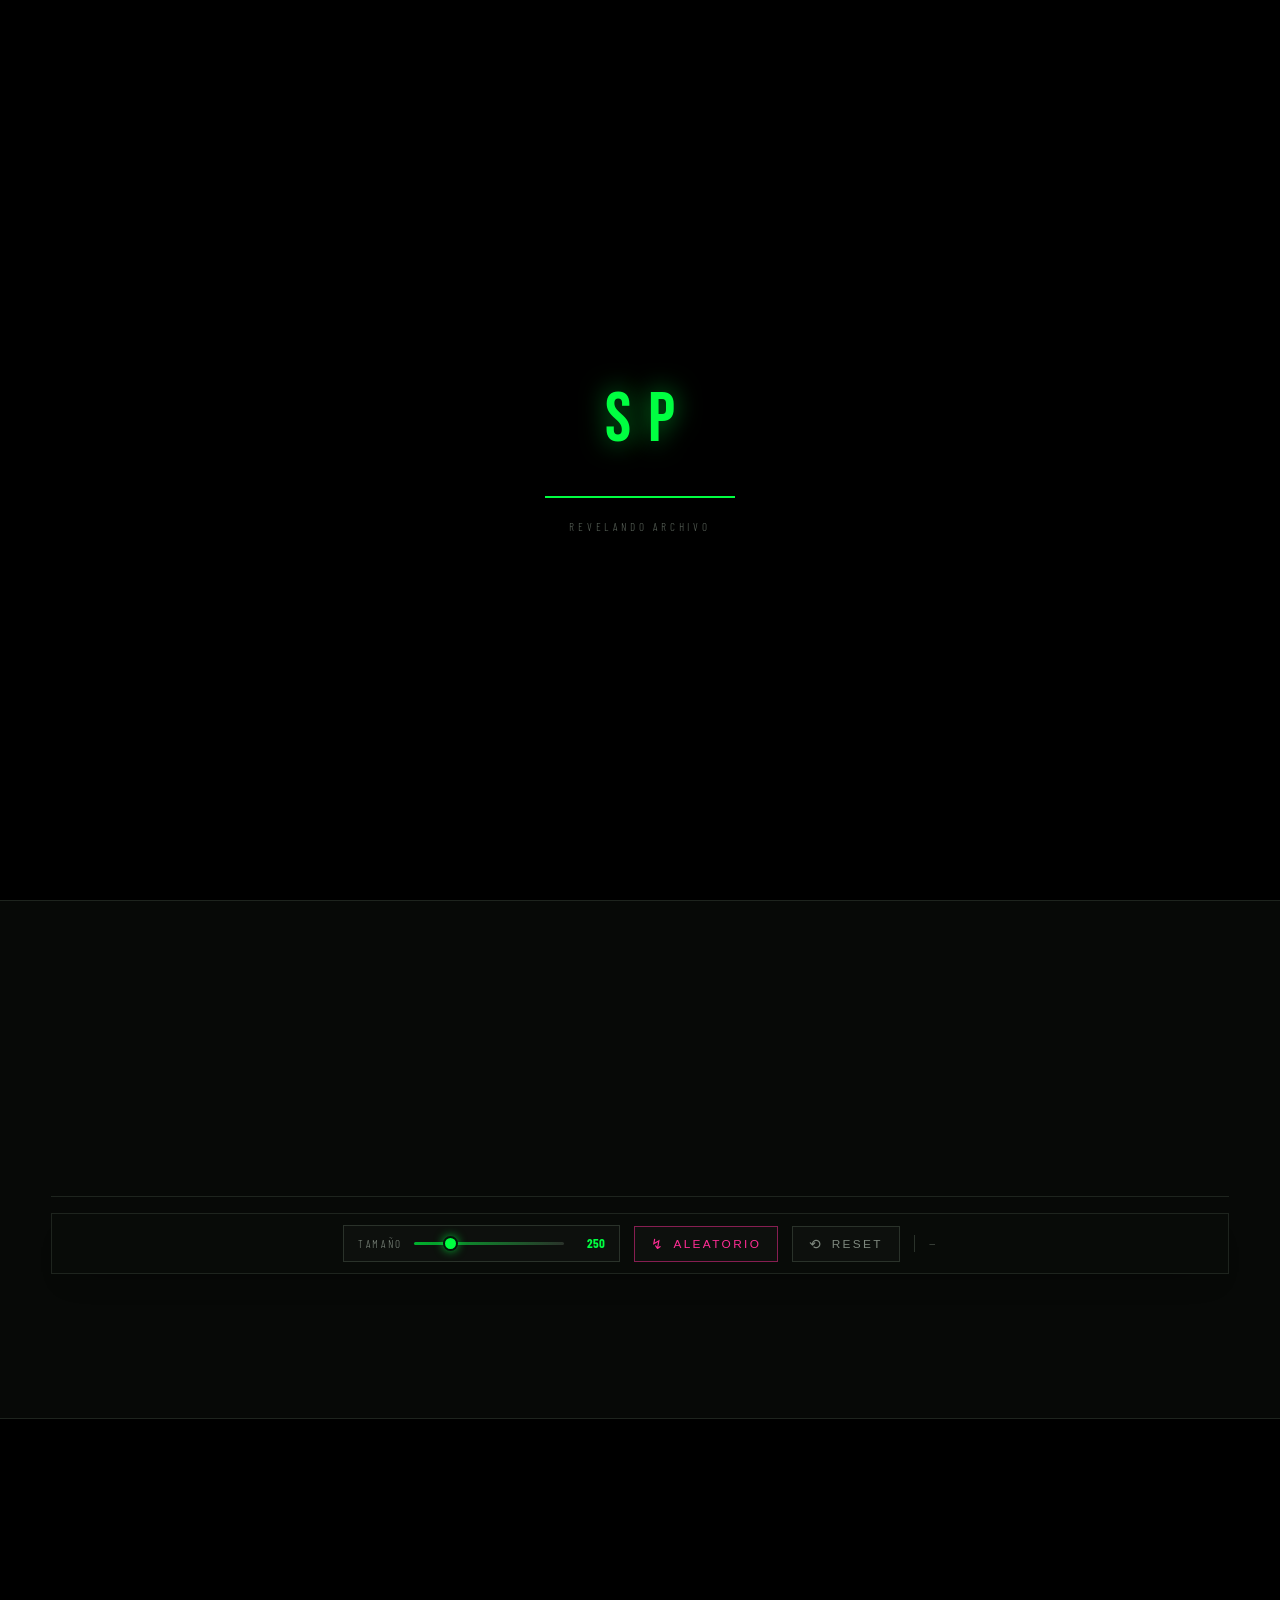
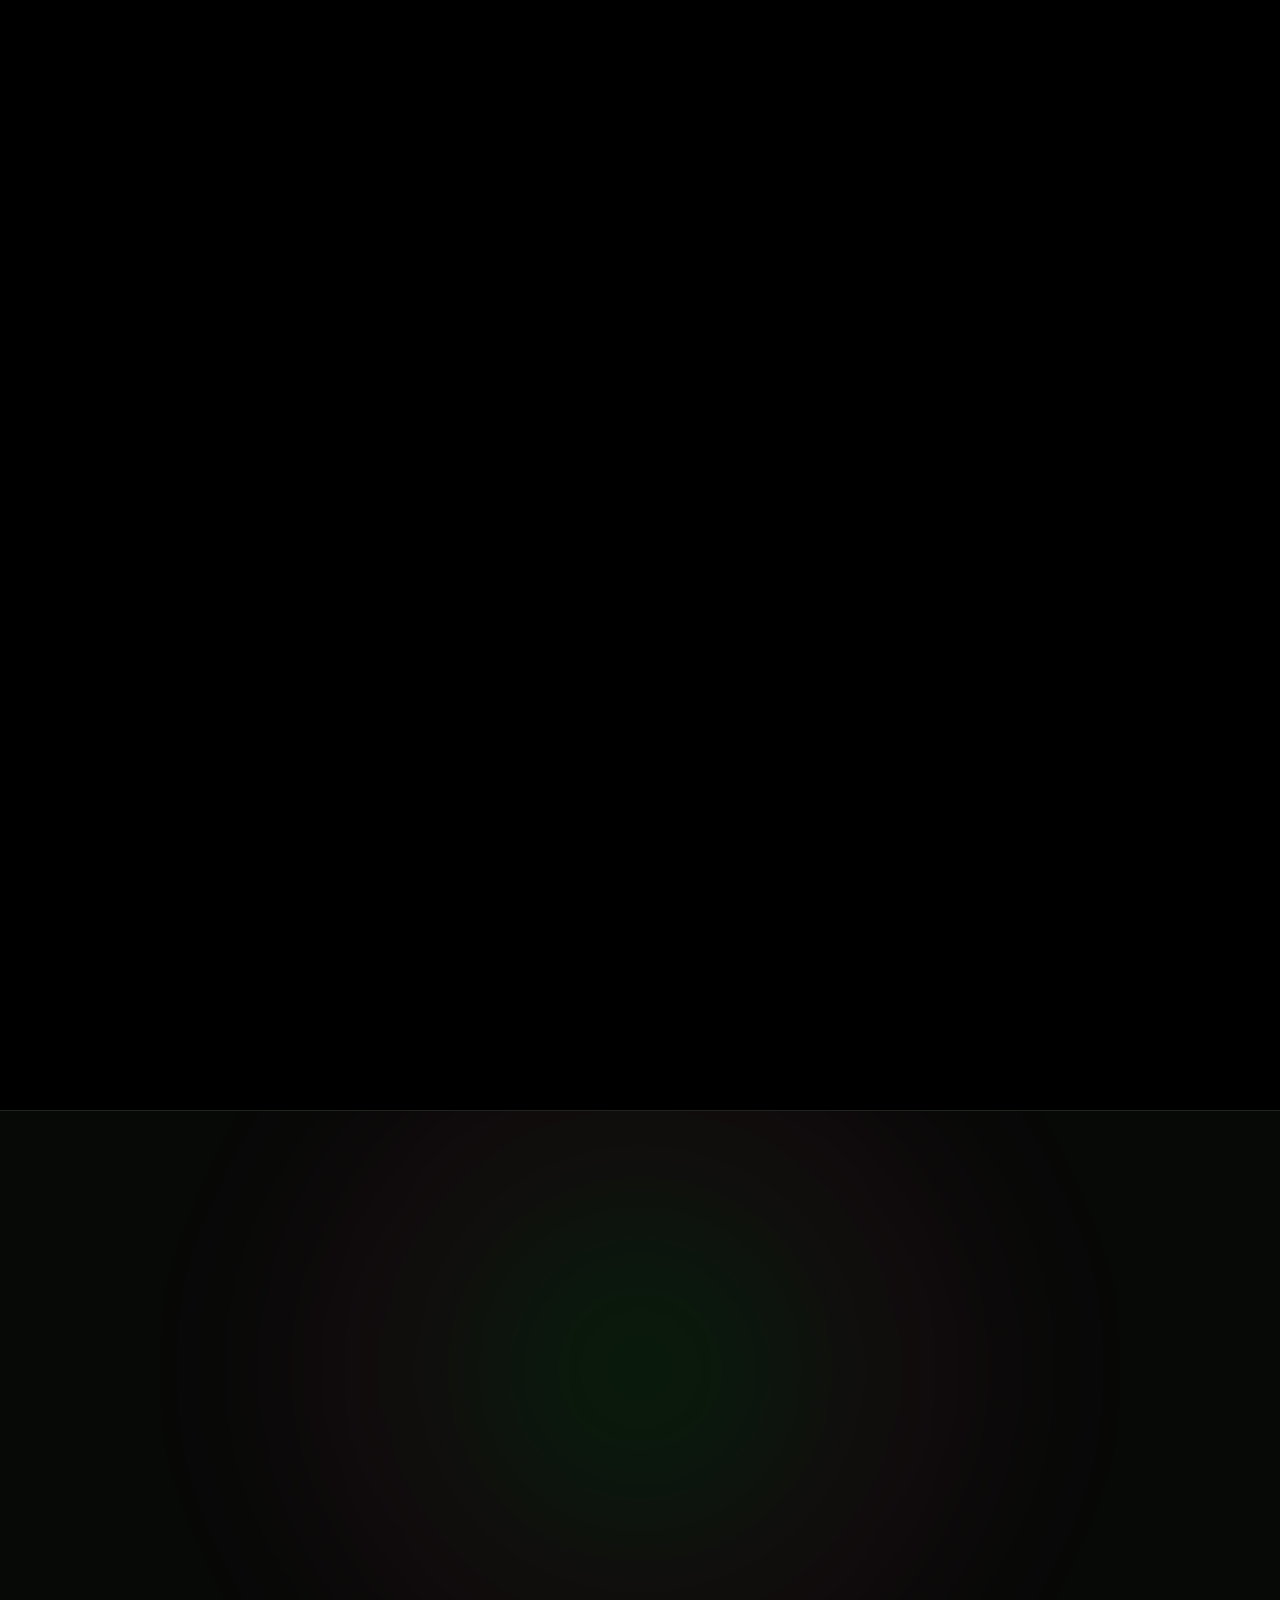
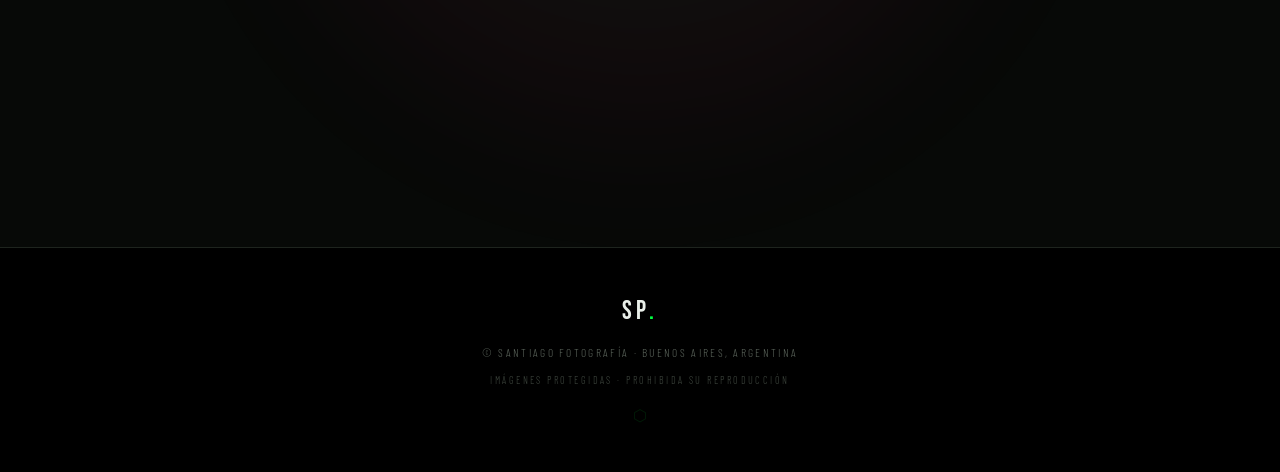
==== commit ca7a9cec: "Add files via upload" ====
--- a/index.html
+++ b/index.html
@@ -7,7 +7,6 @@
 <meta name="description" content="Portfolio de Santiago: retratos, blanco y negro, gothic y fotografía urbana. Buenos Aires, Argentina.">
 <meta name="theme-color" content="#000000">
 <meta property="og:title" content="Santiago Fotografía — Captura el Instante">
-<meta property="og:description" content="Cada imagen cuenta una historia única. Momentos que perduran más allá del tiempo.">
 <meta property="og:type" content="website">
 <link rel="icon" href="data:image/svg+xml,%3Csvg xmlns='http://www.w3.org/2000/svg' viewBox='0 0 32 32'%3E%3Crect width='32' height='32' fill='%23000'/%3E%3Cpath d='M16 4l10 6v12l-10 6-10-6V10z' fill='none' stroke='%2300FF41' stroke-width='2'/%3E%3C/svg%3E">
 <link rel="preconnect" href="https://fonts.googleapis.com">
@@ -23,6 +22,20 @@
   <p class="loader-txt">Revelando archivo</p>
 </div>
 
+<div class="lang-gate" id="langGate" hidden>
+  <div class="lg-inner">
+    <span class="lg-logo">SP<i>.</i></span>
+    <p class="lg-kicker">Santiago Fotografía</p>
+    <h2 class="lg-title">Elegí tu idioma</h2>
+    <p class="lg-sub">Choose your language · Escolha seu idioma</p>
+    <div class="lg-options">
+      <button class="lg-opt" data-lang="es" style="--net:#00FF41"><b>ES</b><span>Español</span><i>Argentina</i></button>
+      <button class="lg-opt" data-lang="en" style="--net:#00E5FF"><b>EN</b><span>English</span><i>International</i></button>
+      <button class="lg-opt" data-lang="pt" style="--net:#FF2D95"><b>PT</b><span>Português</span><i>Brasil</i></button>
+    </div>
+  </div>
+</div>
+
 <div class="cursor-dot"></div>
 <div class="cursor-ring"></div>
 <div class="grain"></div>
@@ -31,26 +44,29 @@
   <div class="nav-inner">
     <a href="#hero" class="nav-logo" id="navLogo">SP<span class="accent">.</span></a>
     <ul class="nav-links">
-      <li><a href="#hero" data-section="hero">Inicio</a></li>
-      <li><a href="#portfolio" data-section="portfolio">Portfolio</a></li>
-      <li><a href="#about" data-section="about">Sobre mí</a></li>
-      <li><a href="#contact" data-section="contact">Contacto</a></li>
+      <li><a href="#hero" data-section="hero" data-i18n="nav.home">Inicio</a></li>
+      <li><a href="#portfolio" data-section="portfolio" data-i18n="nav.portfolio">Portfolio</a></li>
+      <li><a href="#about" data-section="about" data-i18n="nav.about">Sobre mí</a></li>
+      <li><a href="#contact" data-section="contact" data-i18n="nav.contact">Contacto</a></li>
     </ul>
-  </div>
-  <button class="nav-burger" id="navBurger" aria-label="Menú"><span></span><span></span><span></span></button>
+    <div class="lang-switch" id="langSwitch" role="group" aria-label="Language">
+      <button data-lang="es">ES</button><button data-lang="en">EN</button><button data-lang="pt">PT</button>
+    </div>
+  </div>
+  <button class="nav-burger" id="navBurger" aria-label="Menu"><span></span><span></span><span></span></button>
 </nav>
 
 <div class="mobile-menu" id="mobileMenu">
   <ul>
-    <li><a href="#hero">Inicio</a></li>
-    <li><a href="#portfolio">Portfolio</a></li>
-    <li><a href="#about">Sobre mí</a></li>
-    <li><a href="#contact">Contacto</a></li>
+    <li><a href="#hero" data-i18n="nav.home">Inicio</a></li>
+    <li><a href="#portfolio" data-i18n="nav.portfolio">Portfolio</a></li>
+    <li><a href="#about" data-i18n="nav.about">Sobre mí</a></li>
+    <li><a href="#contact" data-i18n="nav.contact">Contacto</a></li>
+    <li class="mm-lang"><div class="lang-switch" id="langSwitchMob"><button data-lang="es">ES</button><button data-lang="en">EN</button><button data-lang="pt">PT</button></div></li>
     <li class="menu-secret"><a href="admin.html">⬡</a></li>
   </ul>
 </div>
 
-<!-- HERO -->
 <section class="hero" id="hero">
   <div class="hero-media" id="heroMedia" hidden><div class="hm-inner">
     <img class="hm-base" id="heroBase" alt="" decoding="async" fetchpriority="high">
@@ -63,123 +79,98 @@
 
   <div class="container hero-inner">
     <div class="hero-content" id="heroContent">
-      <p class="hero-kicker">Santiago Fotografía — Est. 2015</p>
-      <h1 class="hero-title"><span>CAPTURA</span><span>EL</span><span>INSTANTE</span></h1>
-      <p class="hero-subtitle">Cada imagen cuenta una historia única. Momentos que perduran más allá del tiempo.</p>
+      <p class="hero-kicker" data-i18n="hero.kicker">Santiago Fotografía — Est. 2015</p>
+      <h1 class="hero-title">
+        <span data-i18n="hero.t1">CAPTURA</span>
+        <span data-i18n="hero.t2">EL</span>
+        <span data-i18n="hero.t3">INSTANTE</span>
+      </h1>
+      <p class="hero-subtitle" data-i18n="hero.sub">Cada imagen cuenta una historia única. Momentos que perduran más allá del tiempo.</p>
       <div class="hero-actions">
-        <a href="#portfolio" class="btn btn-primary"><span>Ver Portfolio</span><svg viewBox="0 0 24 24" width="18" height="18" fill="none" stroke="currentColor" stroke-width="2"><path d="M5 12h14M13 5l7 7-7 7"/></svg></a>
+        <a href="#portfolio" class="btn btn-primary"><span data-i18n="hero.cta">Ver Portfolio</span><svg viewBox="0 0 24 24" width="18" height="18" fill="none" stroke="currentColor" stroke-width="2"><path d="M5 12h14M13 5l7 7-7 7"/></svg></a>
       </div>
-      <p class="hero-count"><b id="heroCount">—</b> obras en archivo · Buenos Aires</p>
-      <button class="hero-feature" id="heroFeature" hidden>
-        <span class="hf-star">★</span>
-        <span class="hf-txt"><b id="heroFeatLabel">Portada</b><i id="heroFeatCat">—</i></span>
-        <span class="hf-go">Ver foto ⤢</span>
-      </button>
-    </div>
-  </div>
-
-  <div class="scroll-indicator"><span>SCROLL</span><div class="scroll-line"></div></div>
-</section>
-
-<!-- PORTFOLIO -->
+      <p class="hero-count"><b id="heroCount">—</b> <span data-i18n="hero.works">obras en archivo</span></p>
+    </div>
+  </div>
+
+  <div class="scroll-indicator"><span data-i18n="hero.scroll">SCROLL</span><div class="scroll-line"></div></div>
+</section>
+
 <section class="sect portfolio" id="portfolio">
   <div class="container">
     <header class="section-head reveal">
-      <p class="section-kicker">— Galería</p>
-      <h2 class="section-title">Portfolio</h2>
-      <p class="head-note"><b id="portfolioCount">0</b> imágenes · click para ampliar</p>
+      <p class="section-kicker" data-i18n="port.kicker">— Galería</p>
+      <h2 class="section-title" data-i18n="port.title">Portfolio</h2>
+      <p class="head-note"><b id="portfolioCount">0</b> <span data-i18n="port.note">imágenes · click para ampliar</span></p>
     </header>
 
     <div class="categories" id="categories"></div>
 
     <div class="lighttable" id="lighttable">
-      <div class="lt-head">
-        <span class="lt-title">Mesa de luz</span>
-        <span class="lt-read" id="ltRead">—</span>
-      </div>
-      <div class="lt-row">
-        <label class="lt-ctl"><span>Tamaño</span><input type="range" id="vSize" min="150" max="620" step="10" aria-label="Tamaño de foto"><b id="vSizeOut">380</b></label>
-        <label class="lt-ctl"><span>Espacio</span><input type="range" id="vGap" min="0" max="26" step="1" aria-label="Espaciado"><b id="vGapOut">5</b></label>
-        <label class="lt-ctl"><span>Revelado</span><input type="range" id="vCon" min="80" max="145" step="1" aria-label="Contraste"><b id="vConOut">100</b></label>
-      </div>
-      <div class="lt-row">
-        <select id="vRatio" aria-label="Formato">
-          <option value="1/1">Cuadrada 1:1</option>
-          <option value="4/5">Vertical 4:5</option>
-          <option value="3/4">Retrato 3:4</option>
-          <option value="16/9">Pano 16:9</option>
-        </select>
-        <select id="vOrder" aria-label="Orden">
-          <option value="recent">Más recientes</option>
-          <option value="old">Más antiguas</option>
-          <option value="cat">Por categoría</option>
-          <option value="cover">Portada primero</option>
-          <option value="shuffle">Aleatorio</option>
-        </select>
-        <button class="lt-toggle" id="vBW" aria-pressed="false">B/N</button>
-        <button class="lt-toggle" id="vZoom" aria-pressed="true">Zoom</button>
-        <button class="lt-toggle" id="vTags" aria-pressed="false">Etiquetas</button>
-        <button class="lt-btn lt-shuffle" id="vShuffle">↯ Aleatorio</button>
-        <button class="lt-btn" id="vReset">Reset</button>
-      </div>
+      <label class="lt-ctl">
+        <span data-i18n="lt.size">Tamaño</span>
+        <input type="range" id="vSize" min="150" max="620" step="10" value="250" aria-label="Size">
+        <b id="vSizeOut">250</b>
+      </label>
+      <button class="lt-btn lt-shuffle" id="vShuffle"><i>↯</i><span data-i18n="lt.shuffle">Aleatorio</span></button>
+      <button class="lt-btn" id="vReset"><i>⟲</i><span data-i18n="lt.reset">Reset</span></button>
+      <span class="lt-read" id="ltRead">—</span>
     </div>
 
     <div class="gallery" id="gallery"></div>
   </div>
 </section>
 
-<!-- ABOUT -->
 <section class="sect about" id="about">
   <div class="container about-wrap">
     <div class="about-photo reveal">
       <img id="profileImg" alt="Santiago" decoding="async">
       <div class="about-photo-frame"></div>
-      <span class="about-tag">Retrato / 35mm</span>
+      <span class="about-tag" data-i18n="about.tag">Retrato / 35mm</span>
     </div>
     <div class="about-content reveal">
-      <p class="section-kicker">— Sobre mí</p>
-      <h2 class="section-title">La historia detrás del lente</h2>
-      <p class="about-bio" id="bioText">Soy Santiago, fotógrafo profesional con más de una década documentando la vida a través del lente. Especializado en retratos, fotografía urbana y proyectos editoriales con una estética oscura y cinematográfica.</p>
+      <p class="section-kicker" data-i18n="about.kicker">— Sobre mí</p>
+      <h2 class="section-title" data-i18n="about.title">La historia detrás del lente</h2>
+      <p class="about-bio" id="bioText" data-i18n="about.bio">Soy Santiago, fotógrafo profesional con más de una década documentando la vida a través del lente. Especializado en retratos, fotografía urbana y proyectos editoriales con una estética oscura y cinematográfica.</p>
       <div class="stats">
-        <div class="stat"><span class="stat-num">10+</span><span class="stat-lbl">Años</span></div>
-        <div class="stat"><span class="stat-num">300+</span><span class="stat-lbl">Proyectos</span></div>
-        <div class="stat"><span class="stat-num">12</span><span class="stat-lbl">Premios</span></div>
+        <div class="stat"><span class="stat-num">10+</span><span class="stat-lbl" data-i18n="about.years">Años</span></div>
+        <div class="stat"><span class="stat-num">300+</span><span class="stat-lbl" data-i18n="about.projects">Proyectos</span></div>
+        <div class="stat"><span class="stat-num">12</span><span class="stat-lbl" data-i18n="about.awards">Premios</span></div>
       </div>
       <p class="signature">Santiago<span class="accent">.</span></p>
     </div>
   </div>
 </section>
 
-<!-- CONTACTO -->
 <section class="sect contact" id="contact">
   <div class="contact-aura"></div>
   <div class="container">
     <header class="contact-head reveal">
-      <p class="section-kicker">— Contacto</p>
-      <h2 class="section-title">HABLEMOS<span class="accent">.</span></h2>
-      <p class="contact-lead">Retratos, editoriales, eventos y colaboraciones creativas. Elegí tu canal.</p>
+      <p class="section-kicker" data-i18n="contact.kicker">— Contacto</p>
+      <h2 class="section-title"><span data-i18n="contact.title">HABLEMOS</span><span class="accent">.</span></h2>
+      <p class="contact-lead" data-i18n="contact.lead">Retratos, editoriales, eventos y colaboraciones creativas. Elegí tu canal.</p>
     </header>
     <div class="social-grid">
       <a class="social-card reveal" id="cEmail" href="mailto:hola@santiagofoto.com" style="--net:#00E5FF;--d:0ms">
         <span class="sc-index">01</span>
         <span class="sc-icon"><svg viewBox="0 0 24 24" width="30" height="30"><path fill="currentColor" d="M2 6a2 2 0 0 1 2-2h16a2 2 0 0 1 2 2v.35l-10 6.25L2 6.35V6Zm0 2.6V18a2 2 0 0 0 2 2h16a2 2 0 0 0 2-2V8.6l-9.47 5.92a1 1 0 0 1-1.06 0L2 8.6Z"/></svg></span>
-        <span class="sc-name">Email</span>
+        <span class="sc-name" data-i18n="contact.email">Email</span>
         <span class="sc-value" id="cEmailVal">hola@santiagofoto.com</span>
-        <span class="sc-go">Escribir<svg viewBox="0 0 24 24" width="15" height="15" fill="none" stroke="currentColor" stroke-width="2"><path d="M5 12h14M13 5l7 7-7 7"/></svg></span>
+        <span class="sc-go"><span data-i18n="contact.write">Escribir</span><svg viewBox="0 0 24 24" width="15" height="15" fill="none" stroke="currentColor" stroke-width="2"><path d="M5 12h14M13 5l7 7-7 7"/></svg></span>
       </a>
       <a class="social-card reveal" id="cWhatsapp" href="https://wa.me/541100000000" target="_blank" rel="noopener" style="--net:#00FF41;--d:90ms">
         <span class="sc-index">02</span>
         <span class="sc-icon"><svg viewBox="0 0 24 24" width="30" height="30"><path fill="currentColor" d="M17.47 14.38c-.3-.15-1.76-.87-2.03-.97-.27-.1-.47-.15-.67.15-.2.3-.77.97-.94 1.16-.17.2-.35.22-.64.08-.3-.15-1.26-.47-2.4-1.48-.88-.79-1.48-1.76-1.65-2.06-.17-.3-.02-.46.13-.6.13-.14.3-.35.44-.53.15-.17.2-.3.3-.5.1-.2.05-.37-.03-.52-.07-.15-.66-1.61-.91-2.21-.24-.58-.49-.5-.67-.51h-.57c-.2 0-.52.07-.8.37-.27.3-1.03 1.02-1.03 2.48s1.06 2.87 1.21 3.07c.15.2 2.1 3.2 5.08 4.49.71.3 1.26.49 1.69.62.71.23 1.36.2 1.87.12.57-.09 1.76-.72 2-1.41.25-.7.25-1.29.18-1.42-.08-.12-.28-.2-.57-.34M12.05 21.8h-.01a9.87 9.87 0 0 1-5.03-1.38l-.36-.21-3.74.98 1-3.65-.24-.37a9.86 9.86 0 0 1-1.51-5.26c0-5.45 4.44-9.89 9.89-9.89 2.64 0 5.12 1.03 6.99 2.9a9.83 9.83 0 0 1 2.89 6.99c0 5.45-4.43 9.89-9.88 9.89m8.41-18.3A11.82 11.82 0 0 0 12.05 0C5.5 0 .16 5.34.16 11.89c0 2.1.55 4.14 1.59 5.95L.06 24l6.3-1.65a11.88 11.88 0 0 0 5.69 1.45c6.55 0 11.89-5.34 11.89-11.89 0-3.18-1.24-6.17-3.48-8.41"/></svg></span>
         <span class="sc-name">WhatsApp</span>
         <span class="sc-value" id="cWhatsappVal">+54 11 0000-0000</span>
-        <span class="sc-go">Chatear<svg viewBox="0 0 24 24" width="15" height="15" fill="none" stroke="currentColor" stroke-width="2"><path d="M5 12h14M13 5l7 7-7 7"/></svg></span>
+        <span class="sc-go"><span data-i18n="contact.chat">Chatear</span><svg viewBox="0 0 24 24" width="15" height="15" fill="none" stroke="currentColor" stroke-width="2"><path d="M5 12h14M13 5l7 7-7 7"/></svg></span>
       </a>
       <a class="social-card reveal" id="cInstagram" href="https://instagram.com/santiagofoto" target="_blank" rel="noopener" style="--net:#FF2D95;--d:180ms">
         <span class="sc-index">03</span>
         <span class="sc-icon"><svg viewBox="0 0 24 24" width="30" height="30"><path fill="currentColor" fill-rule="evenodd" clip-rule="evenodd" d="M7 2h10a5 5 0 0 1 5 5v10a5 5 0 0 1-5 5H7a5 5 0 0 1-5-5V7a5 5 0 0 1 5-5Zm0 2a3 3 0 0 0-3 3v10a3 3 0 0 0 3 3h10a3 3 0 0 0 3-3V7a3 3 0 0 0-3-3H7Zm5 3.5A4.5 4.5 0 1 1 7.5 12 4.5 4.5 0 0 1 12 7.5Zm0 2A2.5 2.5 0 1 0 14.5 12 2.5 2.5 0 0 0 12 9.5Zm5.6-4.1a1.1 1.1 0 1 1-1.1 1.1 1.1 1.1 0 0 1 1.1-1.1Z"/></svg></span>
         <span class="sc-name">Instagram</span>
         <span class="sc-value" id="cInstagramVal">@santiagofoto</span>
-        <span class="sc-go">Seguir<svg viewBox="0 0 24 24" width="15" height="15" fill="none" stroke="currentColor" stroke-width="2"><path d="M5 12h14M13 5l7 7-7 7"/></svg></span>
+        <span class="sc-go"><span data-i18n="contact.follow">Seguir</span><svg viewBox="0 0 24 24" width="15" height="15" fill="none" stroke="currentColor" stroke-width="2"><path d="M5 12h14M13 5l7 7-7 7"/></svg></span>
       </a>
     </div>
   </div>
@@ -189,40 +180,42 @@
   <div class="container footer-inner">
     <a href="#hero" class="footer-logo">SP<span class="accent">.</span></a>
     <p class="footer-copy">© <span id="year"></span> Santiago Fotografía · <span id="footLocation">Buenos Aires, Argentina</span></p>
-    <p class="footer-legal">Imágenes protegidas · prohibida su reproducción</p>
-    <a href="admin.html" class="footer-secret" aria-label="Acceso">⬡</a>
+    <p class="footer-legal" data-i18n="footer.legal">Imágenes protegidas · prohibida su reproducción</p>
+    <a href="admin.html" class="footer-secret" aria-label="Access">⬡</a>
   </div>
 </footer>
 
-<!-- LIGHTBOX -->
 <div class="lightbox" id="lightbox" role="dialog" aria-modal="true">
   <div class="lb-top">
     <span class="lb-cat" id="lbCategory"></span>
     <span class="lb-count" id="lbCounter"></span>
-    <button class="lb-close" id="lbClose" aria-label="Cerrar">✕</button>
-  </div>
-  <button class="lb-nav lb-prev" id="lbPrev" aria-label="Anterior">‹</button>
-  <img id="lbImg" alt="">
-  <button class="lb-nav lb-next" id="lbNext" aria-label="Siguiente">›</button>
-  <p class="lb-hint">← → navegar · ESC cerrar</p>
-</div>
-
-<!-- ACCESO OCULTO -->
+    <button class="lb-close" id="lbClose" aria-label="Close">✕</button>
+  </div>
+  <button class="lb-nav lb-prev" id="lbPrev" aria-label="Previous">‹</button>
+  <div class="lb-stage" id="lbStage">
+    <img class="lb-thumb" id="lbThumb" alt="">
+    <img class="lb-full" id="lbImg" alt="">
+    <i class="lb-load" id="lbLoad"></i>
+  </div>
+  <button class="lb-nav lb-next" id="lbNext" aria-label="Next">›</button>
+  <p class="lb-hint" data-i18n="lb.hint">← → navegar · ESC cerrar</p>
+</div>
+
 <div class="secret-modal" id="secretModal" aria-hidden="true">
   <div class="sm-card">
-    <button class="sm-close" id="smClose" aria-label="Cerrar">✕</button>
+    <button class="sm-close" id="smClose" aria-label="Close">✕</button>
     <p class="section-kicker">— Acceso restringido</p>
     <h3 class="sm-title">ADMIN</h3>
     <form id="secretForm">
       <div class="field"><label>Email</label><input type="email" id="smEmail" required autocomplete="username"></div>
-      <div class="field"><label>Contraseña</label><input type="password" id="smPass" required autocomplete="current-password"></div>
-      <button class="btn btn-primary btn-full" type="submit"><span>Entrar</span></button>
+      <div class="field"><label data-i18n="gate.pass">Contraseña</label><input type="password" id="smPass" required autocomplete="current-password"></div>
+      <button class="btn btn-primary btn-full" type="submit"><span data-i18n="gate.enter">Entrar</span></button>
       <p class="sm-msg" id="smMsg"></p>
     </form>
   </div>
 </div>
 
-<div class="guard-note" id="guardNote">© Santiago Fotografía — imágenes protegidas</div>
+<div class="guard-note" id="guardNote" data-i18n="guard.note">© Santiago Fotografía — imágenes protegidas</div>
 
 <script type="module" src="app.js"></script>
 </body>
--- a/style.css
+++ b/style.css
@@ -45,20 +45,50 @@
  background-image:url("data:image/svg+xml,%3Csvg xmlns='http://www.w3.org/2000/svg' width='260' height='260'%3E%3Cfilter id='n'%3E%3CfeTurbulence type='fractalNoise' baseFrequency='.85' numOctaves='2' stitchTiles='stitch'/%3E%3C/filter%3E%3Crect width='260' height='260' filter='url(%23n)'/%3E%3C/svg%3E")}
 
 /* ══════════ LOADER ══════════ */
-.loader{position:fixed;inset:0;background:#000;z-index:10000;display:flex;flex-direction:column;align-items:center;justify-content:center;gap:20px;transition:opacity .55s var(--t),visibility .55s}
+.loader{position:fixed;inset:0;background:#000;z-index:10000;display:flex;flex-direction:column;align-items:center;justify-content:center;gap:20px;transition:opacity .5s var(--t),visibility .5s}
 .loader.hide{opacity:0;visibility:hidden}
 .loader-logo{font-family:'Bebas Neue',sans-serif;font-size:4.4rem;letter-spacing:.24em;color:var(--acid);text-shadow:0 0 26px rgba(0,255,65,.55);padding-left:.24em}
 .loader-bar{width:190px;height:2px;background:#141814;overflow:hidden}
-.loader-bar i{display:block;height:100%;width:100%;background:var(--acid);transform-origin:left;transform:scaleX(0);animation:load 1.15s var(--t) forwards;box-shadow:0 0 10px var(--acid)}
+.loader-bar i{display:block;height:100%;width:100%;background:var(--acid);transform-origin:left;transform:scaleX(0);animation:load 1.05s var(--t) forwards;box-shadow:0 0 10px var(--acid)}
 .loader-txt{font-family:'Barlow Condensed',sans-serif;font-size:.7rem;letter-spacing:.34em;text-transform:uppercase;color:var(--dim2)}
 @keyframes load{to{transform:scaleX(1)}}
 
-/* ══════════ NAV CENTRADO ══════════ */
+/* ══════════ IDIOMA ══════════ */
+.lang-gate{position:fixed;inset:0;z-index:10005;background:radial-gradient(ellipse at 50% 40%,#0B120C,#000 70%);display:flex;align-items:center;justify-content:center;padding:24px;transition:opacity .5s var(--t),visibility .5s}
+.lang-gate.hide{opacity:0;visibility:hidden}
+.lg-inner{display:flex;flex-direction:column;align-items:center;text-align:center;max-width:760px;width:100%;animation:lbIn .6s var(--t)}
+.lg-logo{font-family:'Bebas Neue',sans-serif;font-size:3rem;letter-spacing:.2em;color:var(--text)}
+.lg-logo i{color:var(--acid);font-style:normal}
+.lg-kicker{font-family:'Barlow Condensed',sans-serif;font-size:.7rem;letter-spacing:.36em;text-transform:uppercase;color:var(--acid);margin:6px 0 26px}
+.lg-title{font-family:'Bebas Neue',sans-serif;font-size:clamp(2.4rem,7vw,4rem);letter-spacing:.05em;line-height:1}
+.lg-sub{color:var(--dim2);font-size:.92rem;margin:10px 0 34px}
+.lg-options{display:grid;grid-template-columns:repeat(3,1fr);gap:14px;width:100%}
+.lg-opt{position:relative;display:flex;flex-direction:column;align-items:center;gap:4px;padding:26px 14px;background:var(--surface);border:1px solid var(--line);overflow:hidden;transition:transform .3s var(--t),border-color .3s,box-shadow .3s}
+.lg-opt::before{content:"";position:absolute;inset:0;background:var(--net);transform:translateY(101%);transition:transform .4s cubic-bezier(.7,0,.3,1)}
+.lg-opt>*{position:relative;z-index:1;transition:color .28s}
+.lg-opt b{font-family:'Bebas Neue',sans-serif;font-size:2.2rem;letter-spacing:.1em;color:var(--net)}
+.lg-opt span{font-size:1rem;color:var(--text)}
+.lg-opt i{font-style:normal;font-family:'Barlow Condensed',sans-serif;font-size:.64rem;letter-spacing:.24em;text-transform:uppercase;color:var(--dim2)}
+.lg-opt:hover{transform:translateY(-5px);border-color:var(--net);box-shadow:0 20px 44px -24px var(--net)}
+.lg-opt:hover::before{transform:translateY(0)}
+.lg-opt:hover b,.lg-opt:hover span,.lg-opt:hover i{color:#000}
+.lg-opt.suggest{border-color:var(--net);box-shadow:0 0 0 1px var(--net),0 0 30px -14px var(--net)}
+@media(max-width:640px){.lg-options{grid-template-columns:1fr;max-width:320px}.lg-opt{flex-direction:row;justify-content:center;gap:12px;padding:16px}}
+
+.lang-switch{display:flex;border:1px solid var(--line2);background:rgba(9,12,9,.7)}
+.lang-switch button{padding:6px 9px;font-family:'Barlow Condensed',sans-serif;font-size:.7rem;letter-spacing:.16em;color:var(--dim2);transition:var(--t)}
+.lang-switch button+button{border-left:1px solid var(--line)}
+.lang-switch button:hover{color:var(--text);background:rgba(255,255,255,.03)}
+.lang-switch button.on{color:#000;background:var(--acid);font-weight:600}
+.mm-lang{padding-top:18px!important;display:flex;justify-content:center}
+.mm-lang .lang-switch button{font-size:1rem;padding:8px 14px}
+
+/* ══════════ NAV ══════════ */
 .nav{position:fixed;top:0;left:0;right:0;height:var(--nav-h);z-index:100;display:flex;align-items:center;justify-content:center;background:linear-gradient(180deg,rgba(0,0,0,.94),rgba(0,0,0,0));transition:background .3s,height .3s,border-color .3s;border-bottom:1px solid transparent}
 .nav.scrolled{height:var(--nav-stuck);background:rgba(4,6,4,.97);border-bottom-color:var(--line)}
-.nav-inner{display:flex;align-items:center;gap:44px}
+.nav-inner{display:flex;align-items:center;gap:34px}
 .nav-logo{font-family:'Bebas Neue',sans-serif;font-size:1.7rem;letter-spacing:.16em;line-height:1}
-.nav-links{display:flex;gap:32px;font-family:'Barlow Condensed',sans-serif;text-transform:uppercase;letter-spacing:.18em;font-size:.82rem;font-weight:500}
+.nav-links{display:flex;gap:30px;font-family:'Barlow Condensed',sans-serif;text-transform:uppercase;letter-spacing:.18em;font-size:.82rem;font-weight:500}
 .nav-links a{position:relative;padding:6px 0;color:var(--dim);transition:color .2s}
 .nav-links a::after{content:"";position:absolute;left:0;bottom:0;width:0;height:1px;background:var(--acid);box-shadow:0 0 8px var(--acid);transition:width .3s var(--t)}
 .nav-links a:hover,.nav-links a.active{color:var(--acid)}
@@ -71,23 +101,23 @@
 .nav-burger.open span:nth-child(3){top:8px;transform:rotate(-45deg)}
 .mobile-menu{position:fixed;inset:0;background:#000;z-index:99;display:flex;align-items:center;justify-content:center;opacity:0;visibility:hidden;transition:.32s var(--t)}
 .mobile-menu.open{opacity:1;visibility:visible}
-.mobile-menu ul{text-align:center;font-family:'Bebas Neue',sans-serif;font-size:2.6rem;letter-spacing:.14em}
-.mobile-menu li{padding:12px 0}
+.mobile-menu ul{text-align:center;font-family:'Bebas Neue',sans-serif;font-size:2.4rem;letter-spacing:.14em}
+.mobile-menu li{padding:10px 0}
 .mobile-menu a{transition:color .2s}.mobile-menu a:hover{color:var(--acid)}
-.menu-secret{font-size:1.1rem;padding-top:26px}
+.menu-secret{font-size:1.1rem;padding-top:20px!important}
 .menu-secret a{color:var(--acid);opacity:.35}
-@media(max-width:900px){.nav-links{display:none}.nav-burger{display:block}}
-
-/* ══════════ HERO CENTRADO ══════════ */
+@media(max-width:900px){.nav-links{display:none}.nav-burger{display:block}.nav-inner{gap:18px}}
+
+/* ══════════ HERO ══════════ */
 .hero{position:relative;min-height:100svh;display:flex;align-items:center;justify-content:center;text-align:center;padding:calc(var(--nav-h) + 50px) 0 120px;overflow:hidden;scroll-margin-top:var(--nav-h)}
 .hero-media{position:absolute;inset:-5% -3%;z-index:0;will-change:transform}
-.hm-inner{position:absolute;inset:0;animation:ken 38s ease-in-out infinite alternate}
-.hm-inner img{position:absolute;inset:0;width:100%;height:100%;object-fit:cover;object-position:center;filter:grayscale(.3) contrast(1.06) saturate(.85)}
+.hm-inner{position:absolute;inset:0;animation:ken 40s ease-in-out infinite alternate}
+.hm-inner img{position:absolute;inset:0;width:100%;height:100%;object-fit:cover;filter:grayscale(.28) contrast(1.05) saturate(.88);transition:object-position .5s var(--t)}
 .hm-full{opacity:0;transition:opacity .8s var(--t)}
 .hm-full.on{opacity:1}
-@keyframes ken{0%{transform:scale(1.04)}100%{transform:scale(1.13) translate3d(-1.5%,1%,0)}}
+@keyframes ken{0%{transform:scale(1.02)}100%{transform:scale(1.07) translate3d(-1%,.6%,0)}}
 .hero-scrim{position:absolute;inset:0;z-index:1;opacity:0;transition:opacity .6s;pointer-events:none;
- background:radial-gradient(ellipse 70% 70% at 50% 50%,rgba(0,0,0,.72),rgba(0,0,0,.9) 70%),linear-gradient(180deg,rgba(0,0,0,.9) 0%,rgba(0,0,0,.45) 40%,rgba(0,0,0,.95) 100%)}
+ background:radial-gradient(ellipse 70% 70% at 50% 50%,rgba(0,0,0,.7),rgba(0,0,0,.9) 72%),linear-gradient(180deg,rgba(0,0,0,.9) 0%,rgba(0,0,0,.42) 42%,rgba(0,0,0,.95) 100%)}
 .hero.has-photo .hero-scrim{opacity:1}
 .hero-vignette{position:absolute;inset:0;z-index:1;pointer-events:none;box-shadow:inset 0 0 200px 60px rgba(0,0,0,.9)}
 .hero-grid{position:absolute;inset:-6%;z-index:2;opacity:.15;will-change:transform;background-image:linear-gradient(rgba(0,255,65,.16) 1px,transparent 1px),linear-gradient(90deg,rgba(0,255,65,.16) 1px,transparent 1px);background-size:78px 78px;-webkit-mask-image:radial-gradient(ellipse 65% 60% at 50% 50%,#000 15%,transparent 76%);mask-image:radial-gradient(ellipse 65% 60% at 50% 50%,#000 15%,transparent 76%)}
@@ -113,15 +143,6 @@
 .hero-count{margin-top:22px;font-family:'Barlow Condensed',sans-serif;font-size:.74rem;letter-spacing:.26em;text-transform:uppercase;color:var(--dim2);opacity:0;animation:rise .9s .86s var(--t) forwards}
 .hero.has-photo .hero-count{color:#9AA39A}
 .hero-count b{color:var(--acid);font-weight:600;font-size:1.05rem}
-.hero-feature{margin-top:26px;display:inline-flex;align-items:center;gap:13px;padding:11px 18px;background:rgba(6,8,6,.9);border:1px solid rgba(255,176,32,.5);transition:var(--t);animation:rise .8s 1s var(--t) both}
-.hero-feature:hover{border-color:var(--amber);box-shadow:0 0 26px -8px var(--amber);transform:translateY(-3px)}
-.hf-star{color:var(--amber);font-size:1rem;text-shadow:0 0 12px rgba(255,176,32,.7)}
-.hf-txt{display:flex;flex-direction:column;align-items:flex-start;line-height:1.25}
-.hf-txt b{font-family:'Barlow Condensed',sans-serif;font-size:.66rem;letter-spacing:.28em;text-transform:uppercase;color:var(--amber)}
-.hf-txt i{font-style:normal;font-size:.86rem;color:var(--text)}
-.hf-go{font-family:'Barlow Condensed',sans-serif;font-size:.66rem;letter-spacing:.22em;text-transform:uppercase;color:var(--dim);border-left:1px solid var(--line2);padding-left:13px}
-.hero-feature:hover .hf-go{color:var(--text)}
-@media(max-width:560px){.hf-go{display:none}.hero-feature{padding:9px 13px;gap:9px}}
 .scroll-indicator{position:absolute;bottom:26px;left:50%;transform:translateX(-50%);display:flex;flex-direction:column;align-items:center;gap:9px;font-family:'Barlow Condensed',sans-serif;font-size:.62rem;letter-spacing:.32em;color:var(--dim2);z-index:3}
 .scroll-line{width:1px;height:46px;background:var(--line);position:relative;overflow:hidden}
 .scroll-line::after{content:"";position:absolute;left:0;width:100%;height:45%;background:var(--acid);box-shadow:0 0 8px var(--acid);animation:sc 2.2s infinite}
@@ -129,7 +150,7 @@
 
 /* ══════════ BOTONES ══════════ */
 .btn{display:inline-flex;align-items:center;justify-content:center;gap:11px;padding:15px 28px;font-family:'Barlow Condensed',sans-serif;font-size:.82rem;letter-spacing:.24em;text-transform:uppercase;font-weight:600;transition:var(--t);position:relative;overflow:hidden;border:1px solid transparent;white-space:nowrap}
-.btn span,.btn svg{position:relative;z-index:2}
+.btn span,.btn svg,.btn i{position:relative;z-index:2}
 .btn-primary{border-color:var(--acid);color:var(--acid)}
 .btn-primary::before{content:"";position:absolute;inset:0;background:var(--acid);transform:translateY(101%);transition:transform .38s cubic-bezier(.7,0,.3,1)}
 .btn-primary:hover{color:#000;box-shadow:var(--glow)}
@@ -142,9 +163,9 @@
 .btn-sm{padding:9px 15px;font-size:.7rem;letter-spacing:.18em}
 .btn-full{width:100%}
 
-/* ══════════ SECCIONES CENTRADAS ══════════ */
+/* ══════════ SECCIONES ══════════ */
 .sect{padding:126px 0;position:relative;scroll-margin-top:var(--nav-stuck)}
-.section-head{display:flex;flex-direction:column;align-items:center;text-align:center;gap:6px;margin-bottom:32px}
+.section-head{display:flex;flex-direction:column;align-items:center;text-align:center;gap:4px;margin-bottom:30px}
 .section-kicker{font-family:'Barlow Condensed',sans-serif;font-size:.76rem;letter-spacing:.32em;text-transform:uppercase;color:var(--acid);margin-bottom:10px}
 .section-title{font-family:'Bebas Neue',sans-serif;font-size:clamp(2.6rem,6vw,5rem);letter-spacing:.02em;line-height:.95}
 .head-note{font-family:'Barlow Condensed',sans-serif;font-size:.74rem;letter-spacing:.24em;text-transform:uppercase;color:var(--dim2);margin-top:10px}
@@ -154,7 +175,7 @@
 
 /* ══════════ PORTFOLIO ══════════ */
 .portfolio{background:var(--bg2);border-block:1px solid var(--line)}
-.categories{display:flex;flex-wrap:wrap;justify-content:center;gap:2px;margin-bottom:18px;border-bottom:1px solid var(--line)}
+.categories{display:flex;flex-wrap:wrap;justify-content:center;gap:2px;margin-bottom:16px;border-bottom:1px solid var(--line)}
 .cat-btn{padding:13px 20px;font-family:'Barlow Condensed',sans-serif;font-size:.82rem;letter-spacing:.2em;text-transform:uppercase;font-weight:500;color:var(--dim);position:relative;transition:color .2s}
 .cat-btn::after{content:"";position:absolute;left:0;bottom:-1px;width:0;height:2px;background:var(--acid);box-shadow:0 0 9px var(--acid);transition:width .3s var(--t)}
 .cat-btn:hover{color:var(--text)}
@@ -162,54 +183,43 @@
 .cat-count{font-size:.68rem;color:var(--dim2);margin-left:7px}
 .cat-btn.active .cat-count{color:rgba(0,255,65,.65)}
 
-/* ══════════ MESA DE LUZ ══════════ */
-.lighttable{position:sticky;top:var(--nav-stuck);z-index:40;display:flex;flex-direction:column;align-items:center;gap:10px;background:rgba(9,12,9,.985);border:1px solid var(--line);padding:12px 16px 14px;margin:0 auto 20px;box-shadow:0 16px 34px -24px #000}
-.lt-head{display:flex;align-items:center;justify-content:center;gap:16px;flex-wrap:wrap}
-.lt-title{font-family:'Bebas Neue',sans-serif;font-size:1.05rem;letter-spacing:.3em;color:var(--dim);padding-left:.3em}
-.lt-read{font-family:'Barlow Condensed',sans-serif;font-size:.68rem;letter-spacing:.2em;text-transform:uppercase;color:var(--dim2);border-left:1px solid var(--line2);padding-left:16px}
+/* MESA DE LUZ */
+.lighttable{position:sticky;top:var(--nav-stuck);z-index:40;display:flex;align-items:center;justify-content:center;gap:14px;flex-wrap:wrap;background:rgba(9,12,9,.985);border:1px solid var(--line);padding:11px 16px;margin:0 auto 18px;box-shadow:0 16px 34px -26px #000}
+.lt-ctl{display:flex;align-items:center;gap:11px;white-space:nowrap;background:var(--surface);border:1px solid var(--line2);padding:7px 14px}
+.lt-ctl span{font-family:'Barlow Condensed',sans-serif;font-size:.7rem;letter-spacing:.24em;text-transform:uppercase;color:var(--dim)}
+.lt-ctl b{font-family:'Barlow Condensed',sans-serif;font-size:.8rem;color:var(--acid);min-width:30px;text-align:right}
+.lt-btn{display:inline-flex;align-items:center;gap:8px;padding:9px 16px;border:1px solid var(--line2);background:var(--surface);font-family:'Barlow Condensed',sans-serif;font-size:.74rem;letter-spacing:.2em;text-transform:uppercase;color:var(--dim);transition:var(--t)}
+.lt-btn i{font-style:normal;font-size:.9rem}
+.lt-btn:hover{color:var(--text);border-color:var(--dim2);background:var(--surface2)}
+.lt-btn:active{transform:scale(.96)}
+.lt-shuffle{border-color:rgba(255,45,149,.5);color:var(--magenta)}
+.lt-shuffle:hover{background:rgba(255,45,149,.12);border-color:var(--magenta);color:var(--magenta);box-shadow:0 0 20px -10px var(--magenta)}
+.lt-read{font-family:'Barlow Condensed',sans-serif;font-size:.68rem;letter-spacing:.2em;text-transform:uppercase;color:var(--dim2);border-left:1px solid var(--line2);padding-left:14px}
 .lt-read b{color:var(--acid)}
-.lt-row{display:flex;align-items:center;justify-content:center;gap:14px;flex-wrap:wrap;width:100%}
-.lt-ctl{display:flex;align-items:center;gap:9px;white-space:nowrap;background:var(--surface);border:1px solid var(--line);padding:6px 12px}
-.lt-ctl span{font-family:'Barlow Condensed',sans-serif;font-size:.66rem;letter-spacing:.22em;text-transform:uppercase;color:var(--dim2)}
-.lt-ctl b{font-family:'Barlow Condensed',sans-serif;font-size:.74rem;color:var(--acid);min-width:28px;text-align:right}
-.lighttable select{background:var(--surface);border:1px solid var(--line2);padding:8px 28px 8px 12px;font-family:'Barlow Condensed',sans-serif;font-size:.72rem;letter-spacing:.16em;text-transform:uppercase;color:var(--text);transition:border-color .2s}
-.lighttable select:hover{border-color:var(--acid)}
-.lt-toggle,.lt-btn{padding:8px 13px;border:1px solid var(--line2);background:var(--surface);font-family:'Barlow Condensed',sans-serif;font-size:.7rem;letter-spacing:.18em;text-transform:uppercase;color:var(--dim);transition:var(--t)}
-.lt-toggle:hover,.lt-btn:hover{color:var(--text);border-color:var(--dim2)}
-.lt-toggle[aria-pressed="true"]{border-color:var(--acid);color:var(--acid);background:rgba(0,255,65,.1);box-shadow:0 0 16px -8px var(--acid)}
-.lt-btn:active{transform:scale(.96)}
-.lt-shuffle{border-color:rgba(255,45,149,.45);color:var(--magenta)}
-.lt-shuffle:hover{background:rgba(255,45,149,.1);border-color:var(--magenta);color:var(--magenta)}
-@media(max-width:900px){
-  .lighttable{position:static;gap:9px;padding:12px 10px}
-  .lt-row{gap:8px}
-  .lt-ctl{padding:5px 9px;gap:7px}
-  .lt-read{border-left:none;padding-left:0}
-}
-
-input[type=range]{-webkit-appearance:none;appearance:none;background:transparent;height:18px;width:108px;flex:none}
+@media(max-width:900px){.lighttable{position:static;gap:9px;padding:11px 10px}.lt-read{border-left:none;padding-left:0;width:100%;text-align:center}}
+
+input[type=range]{-webkit-appearance:none;appearance:none;background:transparent;height:18px;width:150px;flex:none}
 input[type=range]::-webkit-slider-runnable-track{height:3px;background:linear-gradient(90deg,var(--acid-deep),var(--line2));border-radius:2px}
-input[type=range]::-webkit-slider-thumb{-webkit-appearance:none;width:14px;height:14px;margin-top:-5.5px;border-radius:50%;background:var(--acid);border:2px solid #04120A;box-shadow:0 0 10px rgba(0,255,65,.7);transition:transform .15s}
+input[type=range]::-webkit-slider-thumb{-webkit-appearance:none;width:15px;height:15px;margin-top:-6px;border-radius:50%;background:var(--acid);border:2px solid #04120A;box-shadow:0 0 10px rgba(0,255,65,.7);transition:transform .15s}
 input[type=range]:hover::-webkit-slider-thumb,input[type=range]:active::-webkit-slider-thumb{transform:scale(1.2)}
 input[type=range]::-moz-range-track{height:3px;background:var(--line2);border-radius:2px}
 input[type=range]::-moz-range-progress{height:3px;background:var(--acid);border-radius:2px}
 input[type=range]::-moz-range-thumb{width:13px;height:13px;border:2px solid #04120A;border-radius:50%;background:var(--acid);box-shadow:0 0 10px rgba(0,255,65,.7)}
 
-.gallery{display:grid;grid-template-columns:repeat(auto-fill,minmax(min(380px,100%),1fr));gap:5px}
-.gallery-item{position:relative;aspect-ratio:1/1;overflow:hidden;background:var(--surface);content-visibility:auto;contain-intrinsic-size:auto 380px}
-.gallery-item img{width:100%;height:100%;object-fit:cover;transition:transform .65s var(--t),filter .35s}
+.gallery{display:grid;grid-template-columns:repeat(auto-fill,minmax(min(250px,100%),1fr));gap:5px}
+.gallery-item{position:relative;aspect-ratio:1/1;overflow:hidden;background:var(--surface);content-visibility:auto;contain-intrinsic-size:auto 250px}
+.gallery-item img{width:100%;height:100%;object-fit:cover;transition:transform .6s var(--t),filter .35s}
 .gallery-item::after{content:"";position:absolute;inset:0;border:1px solid transparent;transition:border-color .3s;pointer-events:none}
-.gallery-overlay{position:absolute;inset:0;background:linear-gradient(180deg,rgba(0,0,0,.05) 35%,rgba(0,0,0,.86));opacity:0;transition:opacity .3s;display:flex;align-items:flex-end;justify-content:space-between;padding:16px}
-.gallery-overlay span{font-family:'Barlow Condensed',sans-serif;font-size:.7rem;letter-spacing:.22em;text-transform:uppercase;color:var(--acid)}
+.gallery-overlay{position:absolute;inset:0;background:linear-gradient(180deg,rgba(0,0,0,.05) 35%,rgba(0,0,0,.86));opacity:0;transition:opacity .3s;display:flex;align-items:flex-end;justify-content:space-between;padding:14px}
+.gallery-overlay span{font-family:'Barlow Condensed',sans-serif;font-size:.68rem;letter-spacing:.22em;text-transform:uppercase;color:var(--acid)}
 .gallery-overlay i{font-style:normal;color:var(--text);font-size:1rem}
 .gallery-item:hover img{transform:scale(1.07);filter:brightness(.62)}
 .gallery-item:hover .gallery-overlay{opacity:1}
 .gallery-item:hover::after{border-color:rgba(0,255,65,.4)}
-.gallery.tags-on .gallery-overlay{opacity:1}
-.gi-star{position:absolute;top:9px;left:10px;z-index:2;color:var(--amber);font-size:.85rem;text-shadow:0 0 12px rgba(255,176,32,.8)}
+.gi-star{position:absolute;top:8px;left:9px;z-index:2;color:var(--amber);font-size:.8rem;text-shadow:0 0 12px rgba(255,176,32,.8)}
 .gallery-empty{grid-column:1/-1;text-align:center;padding:90px 20px;color:var(--dim2);font-family:'Barlow Condensed',sans-serif;letter-spacing:.24em;text-transform:uppercase;border:1px dashed var(--line)}
 
-/* ══════════ ABOUT CENTRADO ══════════ */
+/* ══════════ ABOUT ══════════ */
 .about-wrap{display:flex;flex-direction:column;align-items:center;text-align:center;gap:56px}
 .about-photo{position:relative;width:min(360px,82%);aspect-ratio:3/4;background:var(--surface)}
 .about-photo img{width:100%;height:100%;object-fit:cover;filter:grayscale(28%) contrast(1.05)}
@@ -256,8 +266,13 @@
 /* ══════════ LIGHTBOX ══════════ */
 .lightbox{position:fixed;inset:0;background:rgba(0,0,0,.985);z-index:1000;display:none;align-items:center;justify-content:center;padding:76px 84px}
 .lightbox.open{display:flex}
-.lightbox img{max-width:100%;max-height:calc(100svh - 150px);object-fit:contain;pointer-events:auto;animation:lbIn .32s var(--t)}
-@keyframes lbIn{from{opacity:0;transform:scale(.985)}to{opacity:1;transform:none}}
+.lb-stage{position:relative;display:flex;align-items:center;justify-content:center;overflow:hidden;max-width:100%;max-height:calc(100svh - 150px);background:#050705}
+.lb-thumb{max-width:100%;max-height:calc(100svh - 150px);object-fit:contain;filter:blur(16px) brightness(.55)}
+.lb-full{position:absolute;inset:0;width:100%;height:100%;object-fit:contain;opacity:0;transition:opacity .35s var(--t);pointer-events:auto}
+.lb-full.on{opacity:1}
+.lb-load{position:absolute;top:0;left:0;height:2px;width:30%;background:var(--acid);box-shadow:0 0 10px var(--acid);opacity:0;transition:opacity .2s}
+.lb-load.on{opacity:1;animation:lbLoad 1.1s ease-in-out infinite}
+@keyframes lbLoad{0%{left:-30%}100%{left:100%}}
 .lb-top{position:absolute;top:0;left:0;right:0;height:64px;display:flex;align-items:center;justify-content:center;gap:22px;padding:0 62px;border-bottom:1px solid var(--line)}
 .lb-cat{font-family:'Barlow Condensed',sans-serif;font-size:.76rem;letter-spacing:.28em;text-transform:uppercase;color:var(--acid)}
 .lb-count{font-family:'Barlow Condensed',sans-serif;font-size:.76rem;letter-spacing:.24em;color:var(--dim)}
@@ -267,9 +282,10 @@
 .lb-nav:hover{color:var(--acid);background:rgba(0,255,65,.06)}
 .lb-prev{left:8px}.lb-next{right:8px}
 .lb-hint{position:absolute;bottom:16px;left:0;right:0;text-align:center;font-family:'Barlow Condensed',sans-serif;font-size:.66rem;letter-spacing:.28em;text-transform:uppercase;color:var(--dim2)}
-@media(max-width:700px){.lightbox{padding:70px 10px}.lb-nav{width:44px;height:64px;font-size:1.9rem}.lb-hint{display:none}}
-
-/* ══════════ AVISO DE PROTECCIÓN ══════════ */
+@media(max-width:700px){.lightbox{padding:70px 8px}.lb-nav{width:42px;height:64px;font-size:1.8rem}.lb-hint{display:none}.lb-stage,.lb-thumb{max-height:calc(100svh - 140px)}}
+@keyframes lbIn{from{opacity:0;transform:scale(.985)}to{opacity:1;transform:none}}
+
+/* ══════════ AVISO PROTECCIÓN ══════════ */
 .guard-note{position:fixed;left:50%;bottom:30px;transform:translate(-50%,16px);z-index:1300;background:rgba(6,8,6,.96);border:1px solid rgba(255,176,32,.5);color:var(--amber);font-family:'Barlow Condensed',sans-serif;font-size:.72rem;letter-spacing:.22em;text-transform:uppercase;padding:11px 20px;opacity:0;visibility:hidden;transition:.3s var(--t);pointer-events:none;text-align:center}
 .guard-note.show{opacity:1;visibility:visible;transform:translate(-50%,0)}
 
@@ -310,7 +326,7 @@
 .dash-brand{display:flex;align-items:baseline;gap:12px;justify-content:center}
 .dash-brand p{font-family:'Barlow Condensed',sans-serif;font-size:.68rem;letter-spacing:.28em;text-transform:uppercase;color:var(--dim2)}
 .dash-nav{display:flex;flex-direction:column;gap:3px}
-.dash-nav-btn{display:flex;align-items:center;gap:11px;text-align:left;padding:12px 13px;font-family:'Barlow Condensed',sans-serif;font-size:.92rem;letter-spacing:.14em;text-transform:uppercase;color:var(--dim);border-left:2px solid transparent;transition:var(--t)}
+.dash-nav-btn{display:flex;align-items:center;gap:11px;text-align:left;padding:12px 13px;font-family:'Barlow Condensed',sans-serif;font-size:.92rem;letter-spacing:.14em;text-transform:uppercase;color:var(--dim);border-left:2px solid transparent;transition:color .2s,background .2s,border-color .2s}
 .dash-nav-btn i{font-style:normal;font-size:.95rem;opacity:.8;width:16px;text-align:center}
 .dash-nav-btn:hover{color:var(--text);background:rgba(255,255,255,.025)}
 .dash-nav-btn.active{color:var(--acid);border-left-color:var(--acid);background:rgba(0,255,65,.06)}
@@ -320,19 +336,18 @@
 .dash-top{display:flex;flex-direction:column;align-items:center;text-align:center;gap:12px;margin-bottom:30px}
 .dash-top .section-kicker{margin:0}
 .dash-title{font-family:'Bebas Neue',sans-serif;font-size:clamp(2.2rem,4vw,3.2rem);letter-spacing:.05em;line-height:1}
-.dash-panel{display:none;animation:panelIn .32s var(--t)}
+.dash-panel{display:none}
 .dash-panel.active{display:block}
-@keyframes panelIn{from{opacity:0;transform:translateY(10px)}to{opacity:1;transform:none}}
 .panel-card{max-width:720px;margin-inline:auto;background:var(--surface);border:1px solid var(--line);padding:30px}
 .panel-card h3{font-family:'Bebas Neue',sans-serif;font-size:1.45rem;letter-spacing:.1em;margin-bottom:18px;text-align:center}
 .pe-note{font-size:.8rem;color:var(--dim2);margin-top:10px}
 
-/* ══════════ ALERTA DE ESQUEMA ══════════ */
+/* ══════════ ALERTA ESQUEMA ══════════ */
 .schema-alert{display:flex;gap:20px;align-items:center;justify-content:space-between;flex-wrap:wrap;max-width:960px;margin:0 auto 26px;background:rgba(255,59,59,.07);border:1px solid rgba(255,59,59,.45);padding:18px 20px}
 .sa-body{flex:1;min-width:260px}
 .sa-body h3{font-family:'Bebas Neue',sans-serif;font-size:1.35rem;letter-spacing:.08em;color:var(--danger);margin-bottom:6px}
 .sa-body p{font-size:.86rem;color:var(--dim);margin-bottom:10px}
-.sa-body pre{background:#060806;border:1px solid var(--line);padding:12px;font-family:ui-monospace,Menlo,Consolas,monospace;font-size:.74rem;color:var(--acid);overflow-x:auto;line-height:1.5}
+.sa-body pre{background:#060806;border:1px solid var(--line);padding:12px;font-family:ui-monospace,Menlo,Consolas,monospace;font-size:.72rem;color:var(--acid);overflow-x:auto;line-height:1.5}
 .sa-actions{display:flex;flex-direction:column;gap:9px}
 
 /* ══════════ UPLOAD ══════════ */
@@ -371,22 +386,59 @@
 .cc-info .section-kicker{color:var(--amber);margin-bottom:4px}
 .cc-info h3{font-family:'Bebas Neue',sans-serif;font-size:1.5rem;letter-spacing:.08em;line-height:1.1}
 .cc-meta{font-size:.82rem;color:var(--dim2);margin-top:3px}
-.cc-btn{flex:none;margin-left:auto}
-@media(max-width:640px){.cover-card{flex-wrap:wrap;justify-content:center;text-align:center}.cc-btn{margin:0 auto}}
+.cc-actions{display:flex;flex-direction:column;gap:8px;flex:none;margin-left:auto}
+@media(max-width:640px){.cover-card{flex-wrap:wrap;justify-content:center;text-align:center}.cc-actions{flex-direction:row;margin:0 auto}}
+
+/* ══════════ ENCUADRE ══════════ */
+.frame-modal{position:fixed;inset:0;z-index:1250;background:rgba(0,0,0,.94);display:none;align-items:center;justify-content:center;padding:18px}
+.frame-modal.open{display:flex}
+.fm-card{width:min(940px,100%);max-height:94svh;overflow-y:auto;background:var(--surface);border:1px solid rgba(255,176,32,.45);padding:22px 24px 24px;box-shadow:0 0 80px -30px var(--amber);animation:lbIn .28s var(--t)}
+.fm-head{position:relative;text-align:center;margin-bottom:14px}
+.fm-head .section-kicker{color:var(--amber);margin-bottom:4px}
+.fm-head h3{font-family:'Bebas Neue',sans-serif;font-size:2rem;letter-spacing:.12em}
+.fm-close{position:absolute;top:-4px;right:0;color:var(--dim);font-size:1.05rem;width:32px;height:32px}
+.fm-close:hover{color:var(--danger)}
+.fm-devices{display:flex;align-items:center;justify-content:center;gap:10px;flex-wrap:wrap;margin-bottom:12px}
+.fm-note{font-size:.76rem;color:var(--dim2)}
+.fm-stage-wrap{display:flex;justify-content:center;background:#050705;border:1px solid var(--line);padding:10px;margin-bottom:14px}
+.fm-stage{position:relative;overflow:hidden;width:100%;max-width:820px;aspect-ratio:16/9;max-height:44svh;background:#0A0C0A;touch-action:none;cursor:grab}
+.fm-stage.grabbing{cursor:grabbing}
+.fm-stage.mobile{aspect-ratio:9/16;max-width:280px;max-height:52svh}
+.fm-stage img{position:absolute;inset:0;width:100%;height:100%;object-fit:cover;transform-origin:center;pointer-events:none}
+.fm-scrim{position:absolute;inset:0;pointer-events:none;background:radial-gradient(ellipse 70% 70% at 50% 50%,rgba(0,0,0,.62),rgba(0,0,0,.88) 74%),linear-gradient(180deg,rgba(0,0,0,.85),rgba(0,0,0,.35) 42%,rgba(0,0,0,.92))}
+.fm-ghost{position:absolute;inset:0;display:flex;flex-direction:column;align-items:center;justify-content:center;font-family:'Bebas Neue',sans-serif;line-height:.86;letter-spacing:.02em;pointer-events:none;text-shadow:0 4px 30px rgba(0,0,0,.8)}
+.fm-ghost span:nth-child(1){font-size:clamp(1.6rem,6vw,3.4rem);color:#E9EFE9}
+.fm-ghost span:nth-child(2){font-size:clamp(1rem,3.6vw,2.1rem);color:#C6CEC6}
+.fm-ghost span:nth-child(3){font-size:clamp(1.6rem,6vw,3.4rem);color:var(--acid)}
+.fm-thirds{position:absolute;inset:0;pointer-events:none;background-image:linear-gradient(90deg,transparent 33.3%,rgba(0,255,65,.35) 33.3%,rgba(0,255,65,.35) calc(33.3% + 1px),transparent calc(33.3% + 1px),transparent 66.6%,rgba(0,255,65,.35) 66.6%,rgba(0,255,65,.35) calc(66.6% + 1px),transparent calc(66.6% + 1px)),linear-gradient(180deg,transparent 33.3%,rgba(0,255,65,.35) 33.3%,rgba(0,255,65,.35) calc(33.3% + 1px),transparent calc(33.3% + 1px),transparent 66.6%,rgba(0,255,65,.35) 66.6%,rgba(0,255,65,.35) calc(66.6% + 1px),transparent calc(66.6% + 1px))}
+.fm-reticle{position:absolute;left:50%;top:50%;width:54px;height:54px;margin:-27px 0 0 -27px;border:1px solid rgba(0,255,65,.8);border-radius:50%;pointer-events:none;opacity:0;transition:opacity .2s}
+.fm-reticle::before,.fm-reticle::after{content:"";position:absolute;background:rgba(0,255,65,.8)}
+.fm-reticle::before{left:50%;top:-9px;width:1px;height:12px}
+.fm-reticle::after{left:50%;bottom:-9px;width:1px;height:12px}
+.fm-stage.grabbing .fm-reticle{opacity:1}
+.fm-tools{display:flex;align-items:center;justify-content:center;gap:12px;flex-wrap:wrap;margin-bottom:16px}
+.fm-ctl{display:flex;align-items:center;gap:10px;background:var(--surface2);border:1px solid var(--line2);padding:7px 13px}
+.fm-ctl span{font-family:'Barlow Condensed',sans-serif;font-size:.7rem;letter-spacing:.22em;text-transform:uppercase;color:var(--dim)}
+.fm-ctl b{font-family:'Barlow Condensed',sans-serif;font-size:.78rem;color:var(--amber);min-width:42px;text-align:right}
+.fm-presets{display:flex;gap:5px;flex-wrap:wrap}
+.fm-presets button{padding:7px 11px;border:1px solid var(--line2);background:var(--surface2);font-family:'Barlow Condensed',sans-serif;font-size:.68rem;letter-spacing:.16em;text-transform:uppercase;color:var(--dim);transition:var(--t)}
+.fm-presets button:hover{border-color:var(--amber);color:var(--amber)}
+.fm-read{font-family:'Barlow Condensed',sans-serif;font-size:.7rem;letter-spacing:.18em;color:var(--dim2)}
+.fm-actions{display:flex;gap:10px;justify-content:center;flex-wrap:wrap}
 
 /* ══════════ GALERÍA ADMIN ══════════ */
 .gal-toolbar{display:flex;flex-direction:column;align-items:center;gap:10px;margin-bottom:14px}
 .gt-filters,.gt-actions{display:flex;gap:9px;flex-wrap:wrap;align-items:center;justify-content:center}
 .gal-toolbar select{background:var(--surface);border:1px solid var(--line2);padding:9px 30px 9px 13px;font-family:'Barlow Condensed',sans-serif;font-size:.8rem;letter-spacing:.14em;text-transform:uppercase;color:var(--text);transition:border-color .2s}
 .gal-toolbar select:hover{border-color:var(--acid)}
-.chip-toggle{padding:9px 15px;border:1px solid var(--line2);background:var(--surface);font-family:'Barlow Condensed',sans-serif;font-size:.74rem;letter-spacing:.18em;text-transform:uppercase;color:var(--dim);transition:var(--t)}
+.chip-toggle{padding:8px 14px;border:1px solid var(--line2);background:var(--surface);font-family:'Barlow Condensed',sans-serif;font-size:.72rem;letter-spacing:.18em;text-transform:uppercase;color:var(--dim);transition:var(--t)}
 .chip-toggle:hover{color:var(--text);border-color:var(--dim2)}
-.chip-toggle[aria-pressed="true"]{border-color:var(--amber);color:var(--amber);background:rgba(255,176,32,.08);box-shadow:0 0 16px -6px var(--amber)}
+.chip-toggle[aria-pressed="true"]{border-color:var(--amber);color:var(--amber);background:rgba(255,176,32,.1);box-shadow:0 0 16px -8px var(--amber)}
 .gal-summary{display:flex;gap:20px;flex-wrap:wrap;justify-content:center;font-family:'Barlow Condensed',sans-serif;font-size:.74rem;letter-spacing:.2em;text-transform:uppercase;color:var(--dim2);padding:12px 0;border-top:1px solid var(--line);border-bottom:1px solid var(--line);margin-bottom:16px}
 .gal-summary b{color:var(--text);font-weight:600}
 .gal-summary .hl{color:var(--acid)}
 .gal-summary .warn{color:var(--amber)}
-.bulk-bar{display:flex;align-items:center;justify-content:center;gap:10px;flex-wrap:wrap;background:rgba(0,255,65,.06);border:1px solid rgba(0,255,65,.35);padding:11px 14px;margin-bottom:16px;animation:panelIn .25s var(--t)}
+.bulk-bar{display:flex;align-items:center;justify-content:center;gap:10px;flex-wrap:wrap;background:rgba(0,255,65,.06);border:1px solid rgba(0,255,65,.35);padding:11px 14px;margin-bottom:16px}
 .bulk-count{font-family:'Barlow Condensed',sans-serif;font-size:.78rem;letter-spacing:.2em;text-transform:uppercase;color:var(--dim)}
 .bulk-count b{color:var(--acid);font-size:1rem}
 .bulk-bar select{background:#0D100D;border:1px solid var(--line2);padding:8px 28px 8px 12px;font-family:'Barlow Condensed',sans-serif;font-size:.76rem;letter-spacing:.14em;text-transform:uppercase}
@@ -395,7 +447,7 @@
 .bulk-clear{color:var(--dim);font-size:.9rem;padding:4px 8px}
 .bulk-clear:hover{color:var(--danger)}
 .admin-gallery{display:grid;grid-template-columns:repeat(auto-fill,minmax(196px,1fr));gap:12px}
-.ag-item{position:relative;background:var(--surface);border:1px solid var(--line);transition:border-color .22s,transform .22s var(--t);content-visibility:auto;contain-intrinsic-size:auto 250px}
+.ag-item{position:relative;background:var(--surface);border:1px solid var(--line);transition:border-color .22s,transform .22s var(--t)}
 .ag-item:hover{border-color:var(--line2);transform:translateY(-2px)}
 .ag-item.is-cover{border-color:rgba(255,176,32,.55)}
 .ag-thumb{position:relative;aspect-ratio:1/1;overflow:hidden;background:var(--surface2)}
@@ -451,7 +503,7 @@
 .fmt-pill span{font-family:'Barlow Condensed',sans-serif;font-size:.66rem;letter-spacing:.2em;text-transform:uppercase;color:var(--dim2)}
 
 /* ══════════ TOASTS / CONFIRM ══════════ */
-.toast-wrap{position:fixed;right:18px;bottom:18px;z-index:1100;display:flex;flex-direction:column;gap:9px;max-width:min(360px,92vw)}
+.toast-wrap{position:fixed;right:18px;bottom:18px;z-index:1400;display:flex;flex-direction:column;gap:9px;max-width:min(360px,92vw)}
 .toast{display:flex;align-items:flex-start;gap:11px;background:var(--surface);border:1px solid var(--line2);border-left:3px solid var(--acid);padding:13px 15px;font-size:.88rem;box-shadow:0 16px 40px -20px #000;animation:tIn .3s var(--t)}
 .toast.err{border-left-color:var(--danger)}
 .toast.warn{border-left-color:var(--amber)}
@@ -460,14 +512,14 @@
 .toast.err i{color:var(--danger)}.toast.warn i{color:var(--amber)}
 @keyframes tIn{from{opacity:0;transform:translateX(24px)}to{opacity:1;transform:none}}
 @keyframes tOut{to{opacity:0;transform:translateX(24px)}}
-.confirm{position:fixed;inset:0;z-index:1200;background:rgba(0,0,0,.9);display:none;align-items:center;justify-content:center;padding:20px}
+.confirm{position:fixed;inset:0;z-index:1300;background:rgba(0,0,0,.9);display:none;align-items:center;justify-content:center;padding:20px}
 .confirm.open{display:flex}
 .confirm-card{width:min(400px,100%);background:var(--surface);border:1px solid var(--danger);padding:30px;text-align:center;animation:lbIn .25s var(--t)}
 .confirm-card h3{font-family:'Bebas Neue',sans-serif;font-size:1.8rem;letter-spacing:.1em;margin-bottom:10px}
 .confirm-card p{color:var(--dim);font-size:.92rem;margin-bottom:24px}
 .confirm-actions{display:flex;gap:10px;justify-content:center}
 
-/* ══════════ RESPONSIVE ADMIN ══════════ */
+/* ══════════ RESPONSIVE ══════════ */
 @media(max-width:980px){
   .dashboard{grid-template-columns:1fr}
   .dash-sidebar{position:sticky;top:0;height:auto;flex-direction:row;align-items:center;gap:14px;padding:12px 16px;overflow-x:auto;z-index:50;border-right:none;border-bottom:1px solid var(--line)}
@@ -488,6 +540,8 @@
   .admin-gallery{grid-template-columns:repeat(2,1fr)}
   .gal-toolbar select{flex:1 1 46%}
   .toast-wrap{left:12px;right:12px;bottom:12px;max-width:none}
+  .fm-card{padding:18px 14px 20px}
+  .fm-note{display:none}
 }
 @media (prefers-reduced-motion:reduce){
   html{scroll-behavior:auto}
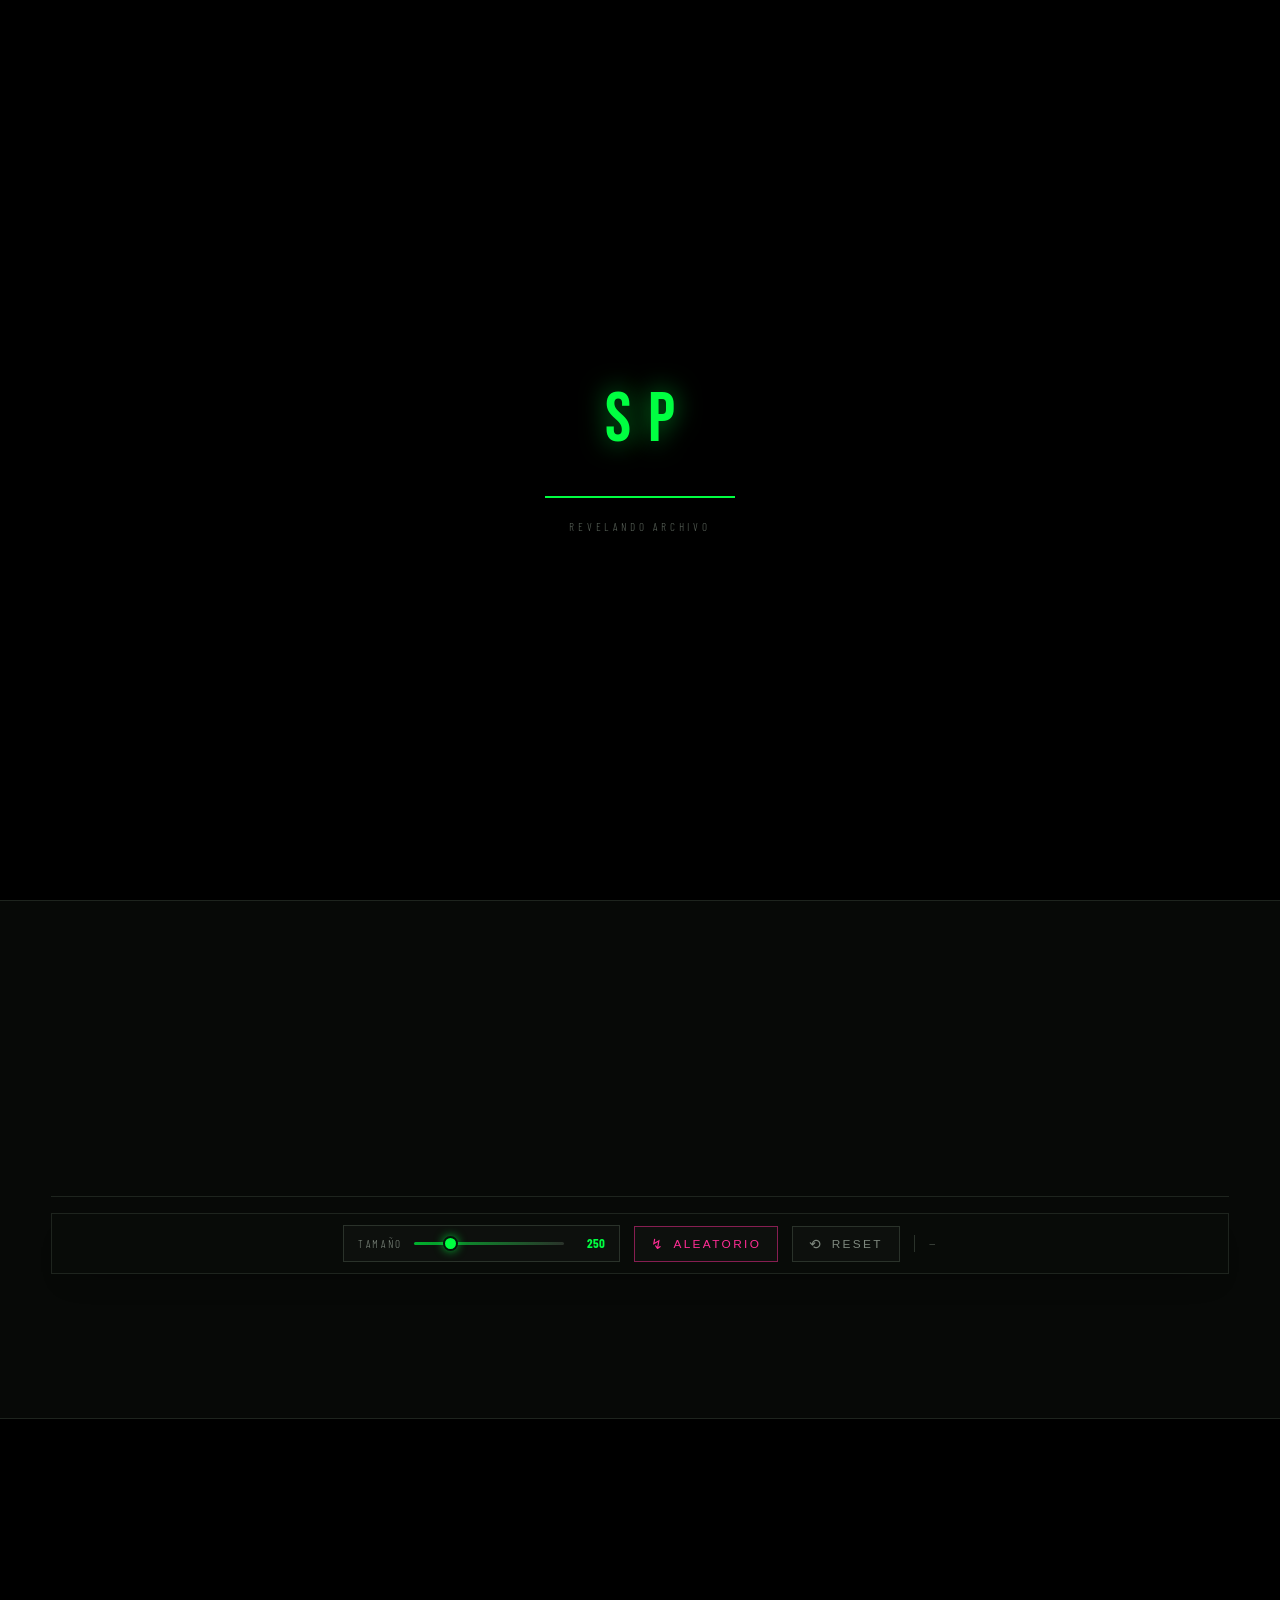
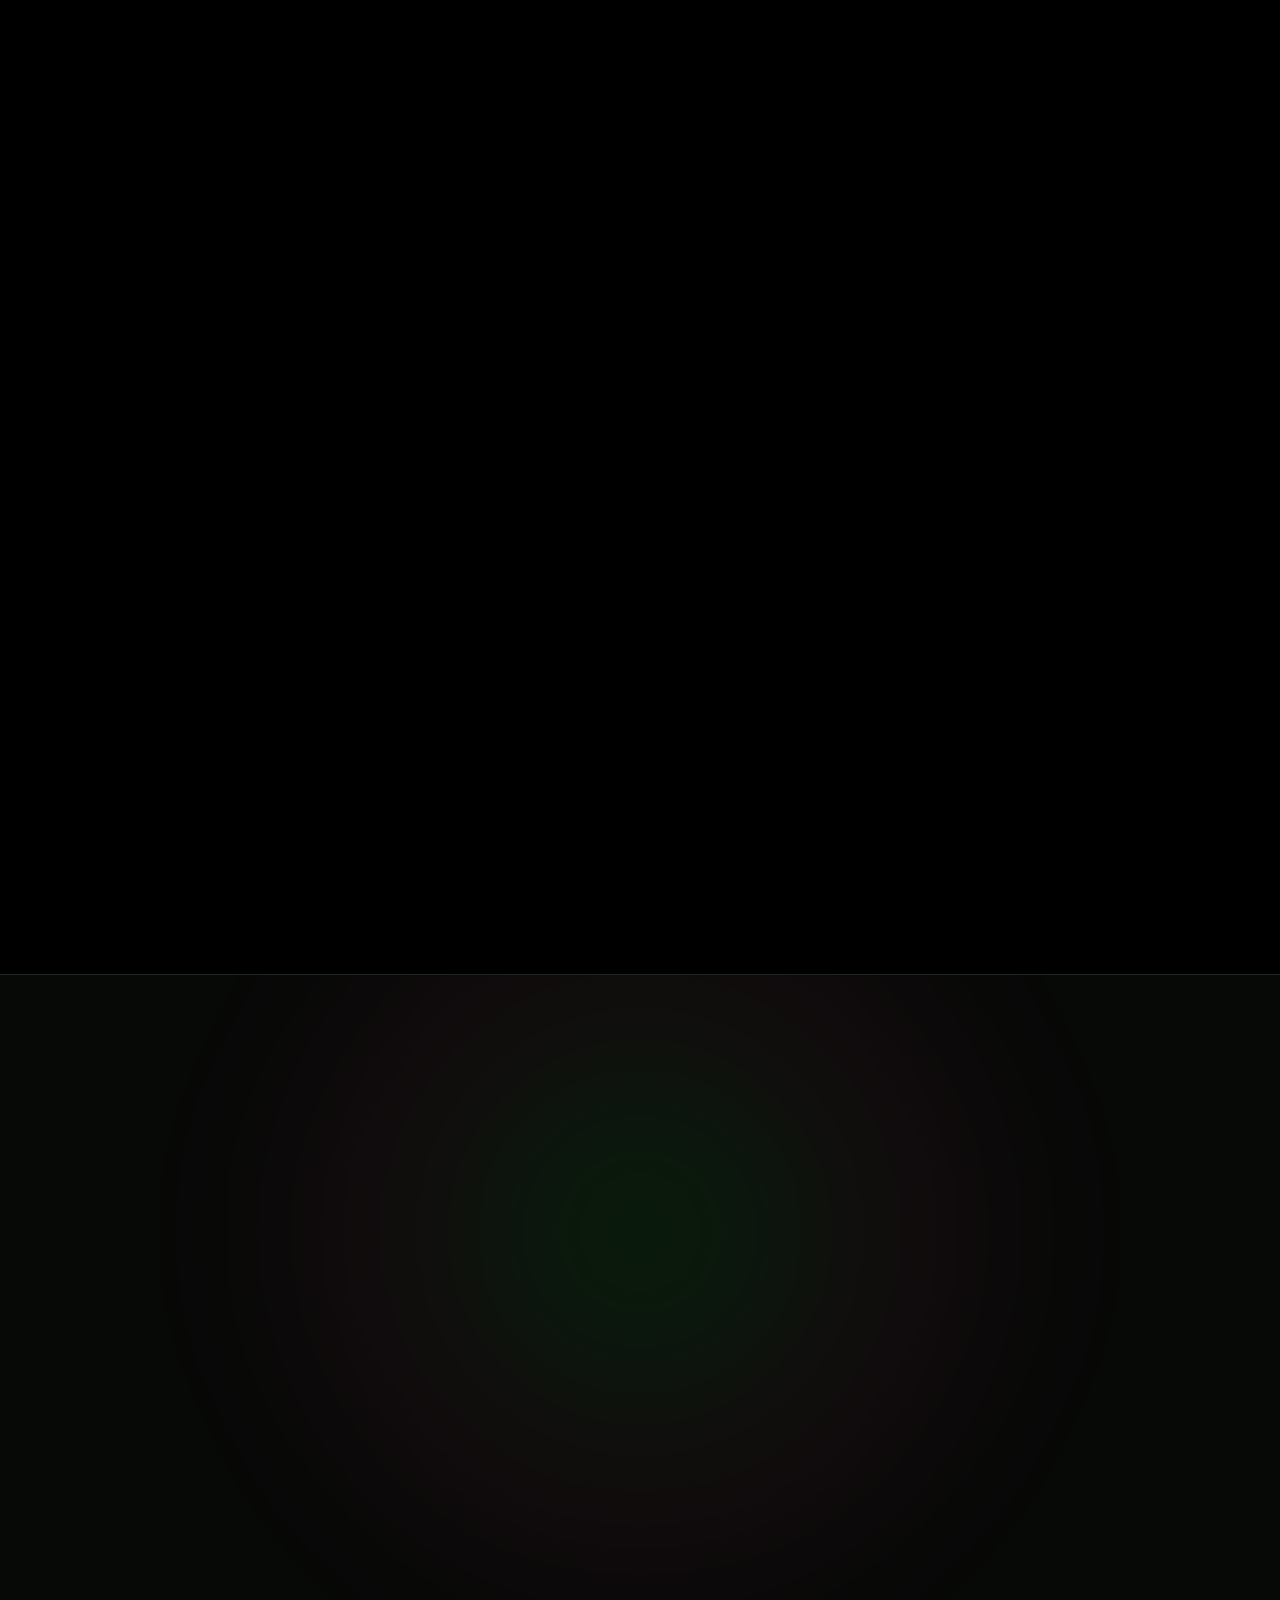
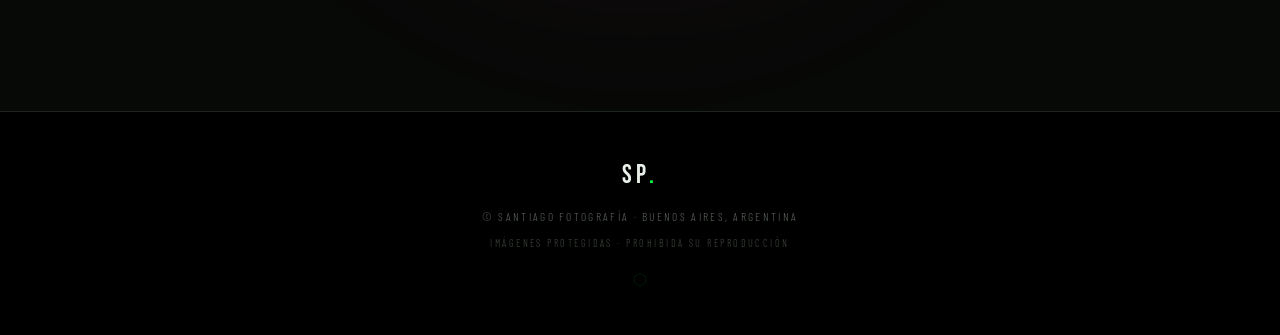
==== commit 4b489bf2: "Add files via upload" ====
--- a/index.html
+++ b/index.html
@@ -131,12 +131,7 @@
     <div class="about-content reveal">
       <p class="section-kicker" data-i18n="about.kicker">— Sobre mí</p>
       <h2 class="section-title" data-i18n="about.title">La historia detrás del lente</h2>
-      <p class="about-bio" id="bioText" data-i18n="about.bio">Soy Santiago, fotógrafo profesional con más de una década documentando la vida a través del lente. Especializado en retratos, fotografía urbana y proyectos editoriales con una estética oscura y cinematográfica.</p>
-      <div class="stats">
-        <div class="stat"><span class="stat-num">10+</span><span class="stat-lbl" data-i18n="about.years">Años</span></div>
-        <div class="stat"><span class="stat-num">300+</span><span class="stat-lbl" data-i18n="about.projects">Proyectos</span></div>
-        <div class="stat"><span class="stat-num">12</span><span class="stat-lbl" data-i18n="about.awards">Premios</span></div>
-      </div>
+      <p class="about-bio" id="bioText" data-i18n="about.bio">Soy Santiago, fotógrafo profesional con más de una década documentando la vida a través del lente.</p>
       <p class="signature">Santiago<span class="accent">.</span></p>
     </div>
   </div>
--- a/style.css
+++ b/style.css
@@ -31,12 +31,18 @@
 ::-webkit-scrollbar-thumb:hover{background:var(--acid)}
 ::-webkit-scrollbar-corner{background:#060806}
 
-/* ══════════ CURSOR ══════════ */
+/* ══════════ CURSOR CON AUREOLA ══════════ */
 .cursor-dot,.cursor-ring{position:fixed;top:0;left:0;pointer-events:none;z-index:9999;border-radius:50%;opacity:0}
-.cursor-dot{width:6px;height:6px;background:var(--acid);box-shadow:0 0 10px var(--acid)}
-.cursor-ring{width:34px;height:34px;border:1px solid rgba(0,255,65,.75);transition:width .22s var(--t),height .22s var(--t),border-color .22s,background .22s}
-.cursor-ring.active{width:54px;height:54px;border-color:var(--acid);background:rgba(0,255,65,.07)}
-.cursor-ring.down{width:24px;height:24px;background:rgba(0,255,65,.2)}
+.cursor-dot{width:7px;height:7px;background:#B9FFCB;
+  box-shadow:0 0 6px var(--acid),0 0 16px rgba(0,255,65,.9),0 0 34px rgba(0,255,65,.55),0 0 64px rgba(0,255,65,.3)}
+.cursor-ring{width:34px;height:34px;border:1px solid rgba(0,255,65,.85);
+  box-shadow:0 0 16px rgba(0,255,65,.3),inset 0 0 12px rgba(0,255,65,.14);
+  transition:width .22s var(--t),height .22s var(--t),border-color .22s,background .22s,box-shadow .22s}
+.cursor-ring::after{content:"";position:absolute;inset:-16px;border-radius:50%;pointer-events:none;
+  background:radial-gradient(circle,rgba(0,255,65,.18),rgba(0,255,65,.06) 45%,transparent 70%)}
+.cursor-ring.active{width:56px;height:56px;border-color:var(--acid);background:rgba(0,255,65,.08);
+  box-shadow:0 0 28px rgba(0,255,65,.45),inset 0 0 20px rgba(0,255,65,.2)}
+.cursor-ring.down{width:24px;height:24px;background:rgba(0,255,65,.24);box-shadow:0 0 34px rgba(0,255,65,.6)}
 html.has-cursor,html.has-cursor *{cursor:none!important}
 @media (hover:none),(pointer:coarse){.cursor-dot,.cursor-ring{display:none!important}}
 
@@ -109,39 +115,39 @@
 @media(max-width:900px){.nav-links{display:none}.nav-burger{display:block}.nav-inner{gap:18px}}
 
 /* ══════════ HERO ══════════ */
-.hero{position:relative;min-height:100svh;display:flex;align-items:center;justify-content:center;text-align:center;padding:calc(var(--nav-h) + 50px) 0 120px;overflow:hidden;scroll-margin-top:var(--nav-h)}
+.hero{--b:1;--s:.55;position:relative;min-height:100svh;display:flex;align-items:center;justify-content:center;text-align:center;padding:calc(var(--nav-h) + 50px) 0 120px;overflow:hidden;scroll-margin-top:var(--nav-h)}
 .hero-media{position:absolute;inset:-5% -3%;z-index:0;will-change:transform}
 .hm-inner{position:absolute;inset:0;animation:ken 40s ease-in-out infinite alternate}
-.hm-inner img{position:absolute;inset:0;width:100%;height:100%;object-fit:cover;filter:grayscale(.28) contrast(1.05) saturate(.88);transition:object-position .5s var(--t)}
+.hm-inner img{position:absolute;inset:0;width:100%;height:100%;object-fit:cover;
+  filter:brightness(var(--b)) grayscale(.22) contrast(1.04) saturate(.92);transition:object-position .5s var(--t),filter .35s}
 .hm-full{opacity:0;transition:opacity .8s var(--t)}
 .hm-full.on{opacity:1}
 @keyframes ken{0%{transform:scale(1.02)}100%{transform:scale(1.07) translate3d(-1%,.6%,0)}}
 .hero-scrim{position:absolute;inset:0;z-index:1;opacity:0;transition:opacity .6s;pointer-events:none;
- background:radial-gradient(ellipse 70% 70% at 50% 50%,rgba(0,0,0,.7),rgba(0,0,0,.9) 72%),linear-gradient(180deg,rgba(0,0,0,.9) 0%,rgba(0,0,0,.42) 42%,rgba(0,0,0,.95) 100%)}
+ background:
+  radial-gradient(ellipse 74% 74% at 50% 50%,rgba(0,0,0,calc(var(--s)*.62)),rgba(0,0,0,calc(var(--s)*1)) 76%),
+  linear-gradient(180deg,rgba(0,0,0,calc(var(--s)*1)) 0%,rgba(0,0,0,calc(var(--s)*.3)) 44%,rgba(0,0,0,calc(var(--s)*1)) 100%)}
 .hero.has-photo .hero-scrim{opacity:1}
-.hero-vignette{position:absolute;inset:0;z-index:1;pointer-events:none;box-shadow:inset 0 0 200px 60px rgba(0,0,0,.9)}
+.hero-vignette{position:absolute;inset:0;z-index:1;pointer-events:none;box-shadow:inset 0 0 190px 50px rgba(0,0,0,calc(var(--s)*.8))}
 .hero-grid{position:absolute;inset:-6%;z-index:2;opacity:.15;will-change:transform;background-image:linear-gradient(rgba(0,255,65,.16) 1px,transparent 1px),linear-gradient(90deg,rgba(0,255,65,.16) 1px,transparent 1px);background-size:78px 78px;-webkit-mask-image:radial-gradient(ellipse 65% 60% at 50% 50%,#000 15%,transparent 76%);mask-image:radial-gradient(ellipse 65% 60% at 50% 50%,#000 15%,transparent 76%)}
-.hero.has-photo .hero-grid{opacity:.08}
+.hero.has-photo .hero-grid{opacity:.07}
 .hero-glows{position:absolute;inset:0;z-index:2;pointer-events:none;will-change:transform}
-.hero-glow{position:absolute;border-radius:50%;filter:blur(90px);opacity:.5;display:block}
-.hero-glow.g1{width:46vw;height:46vw;left:-6vw;top:6vh;background:radial-gradient(circle,rgba(0,255,65,.22),transparent 66%);animation:drift1 26s ease-in-out infinite}
-.hero-glow.g2{width:36vw;height:36vw;right:-6vw;bottom:-8vh;background:radial-gradient(circle,rgba(0,229,255,.15),transparent 66%);animation:drift2 32s ease-in-out infinite}
+.hero-glow{position:absolute;border-radius:50%;filter:blur(90px);opacity:.45;display:block}
+.hero-glow.g1{width:46vw;height:46vw;left:-6vw;top:6vh;background:radial-gradient(circle,rgba(0,255,65,.2),transparent 66%);animation:drift1 26s ease-in-out infinite}
+.hero-glow.g2{width:36vw;height:36vw;right:-6vw;bottom:-8vh;background:radial-gradient(circle,rgba(0,229,255,.14),transparent 66%);animation:drift2 32s ease-in-out infinite}
 @keyframes drift1{0%,100%{transform:translate3d(0,0,0)}50%{transform:translate3d(6vw,-5vh,0)}}
 @keyframes drift2{0%,100%{transform:translate3d(0,0,0)}50%{transform:translate3d(-5vw,4vh,0)}}
 .hero-inner{position:relative;z-index:3;display:flex;justify-content:center}
 .hero-content{display:flex;flex-direction:column;align-items:center;will-change:transform;max-width:900px}
-.hero-kicker{font-family:'Barlow Condensed',sans-serif;font-size:.8rem;letter-spacing:.34em;text-transform:uppercase;color:var(--acid);margin-bottom:24px}
-.hero-title{font-family:'Bebas Neue',sans-serif;font-size:clamp(3.4rem,13vw,10.5rem);line-height:.86;letter-spacing:.02em;display:flex;flex-direction:column;align-items:center;text-shadow:0 6px 44px rgba(0,0,0,.8)}
+.hero-kicker{font-family:'Barlow Condensed',sans-serif;font-size:.8rem;letter-spacing:.34em;text-transform:uppercase;color:var(--acid);margin-bottom:24px;text-shadow:0 2px 18px rgba(0,0,0,.9)}
+.hero-title{font-family:'Bebas Neue',sans-serif;font-size:clamp(3.4rem,13vw,10.5rem);line-height:.86;letter-spacing:.02em;display:flex;flex-direction:column;align-items:center;text-shadow:0 6px 44px rgba(0,0,0,.92),0 2px 10px rgba(0,0,0,.7)}
 .hero-title span{opacity:0;transform:translateY(38px);animation:rise .9s var(--t) forwards}
-.hero-title span:nth-child(2){animation-delay:.13s;color:var(--dim);font-size:.62em}
-.hero.has-photo .hero-title span:nth-child(2){color:#C6CEC6}
-.hero-title span:nth-child(3){animation-delay:.26s;color:var(--acid);text-shadow:0 0 34px rgba(0,255,65,.35)}
+.hero-title span:nth-child(2){animation-delay:.13s;color:#D6DED6;font-size:.62em}
+.hero-title span:nth-child(3){animation-delay:.26s;color:var(--acid);text-shadow:0 0 34px rgba(0,255,65,.4),0 6px 44px rgba(0,0,0,.9)}
 @keyframes rise{to{opacity:1;transform:none}}
-.hero-subtitle{max-width:520px;font-size:1.06rem;color:var(--dim);margin:28px auto 34px;opacity:0;animation:rise .9s .55s var(--t) forwards}
-.hero.has-photo .hero-subtitle{color:#B4BDB4}
+.hero-subtitle{max-width:520px;font-size:1.06rem;color:#B4BDB4;margin:28px auto 34px;opacity:0;animation:rise .9s .55s var(--t) forwards;text-shadow:0 2px 16px rgba(0,0,0,.9)}
 .hero-actions{display:flex;justify-content:center;gap:22px;flex-wrap:wrap;opacity:0;animation:rise .9s .72s var(--t) forwards}
-.hero-count{margin-top:22px;font-family:'Barlow Condensed',sans-serif;font-size:.74rem;letter-spacing:.26em;text-transform:uppercase;color:var(--dim2);opacity:0;animation:rise .9s .86s var(--t) forwards}
-.hero.has-photo .hero-count{color:#9AA39A}
+.hero-count{margin-top:22px;font-family:'Barlow Condensed',sans-serif;font-size:.74rem;letter-spacing:.26em;text-transform:uppercase;color:#9AA39A;opacity:0;animation:rise .9s .86s var(--t) forwards;text-shadow:0 2px 14px rgba(0,0,0,.9)}
 .hero-count b{color:var(--acid);font-weight:600;font-size:1.05rem}
 .scroll-indicator{position:absolute;bottom:26px;left:50%;transform:translateX(-50%);display:flex;flex-direction:column;align-items:center;gap:9px;font-family:'Barlow Condensed',sans-serif;font-size:.62rem;letter-spacing:.32em;color:var(--dim2);z-index:3}
 .scroll-line{width:1px;height:46px;background:var(--line);position:relative;overflow:hidden}
@@ -151,7 +157,7 @@
 /* ══════════ BOTONES ══════════ */
 .btn{display:inline-flex;align-items:center;justify-content:center;gap:11px;padding:15px 28px;font-family:'Barlow Condensed',sans-serif;font-size:.82rem;letter-spacing:.24em;text-transform:uppercase;font-weight:600;transition:var(--t);position:relative;overflow:hidden;border:1px solid transparent;white-space:nowrap}
 .btn span,.btn svg,.btn i{position:relative;z-index:2}
-.btn-primary{border-color:var(--acid);color:var(--acid)}
+.btn-primary{border-color:var(--acid);color:var(--acid);background:rgba(4,8,5,.55)}
 .btn-primary::before{content:"";position:absolute;inset:0;background:var(--acid);transform:translateY(101%);transition:transform .38s cubic-bezier(.7,0,.3,1)}
 .btn-primary:hover{color:#000;box-shadow:var(--glow)}
 .btn-primary:hover::before{transform:translateY(0)}
@@ -183,7 +189,6 @@
 .cat-count{font-size:.68rem;color:var(--dim2);margin-left:7px}
 .cat-btn.active .cat-count{color:rgba(0,255,65,.65)}
 
-/* MESA DE LUZ */
 .lighttable{position:sticky;top:var(--nav-stuck);z-index:40;display:flex;align-items:center;justify-content:center;gap:14px;flex-wrap:wrap;background:rgba(9,12,9,.985);border:1px solid var(--line);padding:11px 16px;margin:0 auto 18px;box-shadow:0 16px 34px -26px #000}
 .lt-ctl{display:flex;align-items:center;gap:11px;white-space:nowrap;background:var(--surface);border:1px solid var(--line2);padding:7px 14px}
 .lt-ctl span{font-family:'Barlow Condensed',sans-serif;font-size:.7rem;letter-spacing:.24em;text-transform:uppercase;color:var(--dim)}
@@ -226,12 +231,9 @@
 .about-photo-frame{position:absolute;inset:0;border:1px solid var(--acid);transform:translate(16px,16px);box-shadow:0 0 34px rgba(0,255,65,.14);pointer-events:none}
 .about-tag{position:absolute;left:50%;transform:translateX(-50%);bottom:-13px;background:var(--acid);color:#000;font-family:'Barlow Condensed',sans-serif;font-size:.62rem;letter-spacing:.24em;text-transform:uppercase;padding:5px 14px;font-weight:600;white-space:nowrap}
 .about-content{display:flex;flex-direction:column;align-items:center;max-width:660px}
-.about-bio{color:var(--dim);font-size:1.06rem;margin:20px auto 34px;white-space:pre-line}
-.stats{display:grid;grid-template-columns:repeat(3,1fr);gap:26px;width:100%;max-width:560px;padding-top:26px;border-top:1px solid var(--line);margin-bottom:26px}
-.stat-num{font-family:'Bebas Neue',sans-serif;font-size:clamp(2.2rem,5vw,3.4rem);color:var(--acid);line-height:1;text-shadow:0 0 18px rgba(0,255,65,.25)}
-.stat-lbl{display:block;font-family:'Barlow Condensed',sans-serif;font-size:.7rem;letter-spacing:.26em;text-transform:uppercase;color:var(--dim2);margin-top:6px}
-.signature{font-family:'Bebas Neue',sans-serif;font-size:2.4rem;letter-spacing:.14em;font-style:italic;opacity:.65}
-@media(max-width:560px){.stats{gap:10px}.about-wrap{gap:48px}}
+.about-bio{color:var(--dim);font-size:1.08rem;margin:22px auto 30px;white-space:pre-line}
+.signature{font-family:'Bebas Neue',sans-serif;font-size:2.4rem;letter-spacing:.14em;font-style:italic;opacity:.65;padding-top:22px;border-top:1px solid var(--line);width:min(420px,100%)}
+@media(max-width:560px){.about-wrap{gap:48px}}
 
 /* ══════════ CONTACTO ══════════ */
 .contact{background:var(--bg2);border-top:1px solid var(--line);overflow:hidden;text-align:center}
@@ -285,11 +287,9 @@
 @media(max-width:700px){.lightbox{padding:70px 8px}.lb-nav{width:42px;height:64px;font-size:1.8rem}.lb-hint{display:none}.lb-stage,.lb-thumb{max-height:calc(100svh - 140px)}}
 @keyframes lbIn{from{opacity:0;transform:scale(.985)}to{opacity:1;transform:none}}
 
-/* ══════════ AVISO PROTECCIÓN ══════════ */
 .guard-note{position:fixed;left:50%;bottom:30px;transform:translate(-50%,16px);z-index:1300;background:rgba(6,8,6,.96);border:1px solid rgba(255,176,32,.5);color:var(--amber);font-family:'Barlow Condensed',sans-serif;font-size:.72rem;letter-spacing:.22em;text-transform:uppercase;padding:11px 20px;opacity:0;visibility:hidden;transition:.3s var(--t);pointer-events:none;text-align:center}
 .guard-note.show{opacity:1;visibility:visible;transform:translate(-50%,0)}
 
-/* ══════════ MODAL SECRETO ══════════ */
 .secret-modal{position:fixed;inset:0;z-index:1001;background:rgba(0,0,0,.96);display:none;align-items:center;justify-content:center;padding:20px}
 .secret-modal.open{display:flex}
 .sm-card{position:relative;width:min(400px,100%);background:var(--surface);border:1px solid var(--acid);padding:40px 32px;text-align:center;box-shadow:0 0 60px -18px rgba(0,255,65,.5);animation:lbIn .3s var(--t)}
@@ -304,7 +304,8 @@
 .field label{display:block;font-family:'Barlow Condensed',sans-serif;font-size:.7rem;letter-spacing:.26em;text-transform:uppercase;color:var(--dim2);margin-bottom:8px}
 .field input,.field select,.field textarea{width:100%;background:transparent;border:none;border-bottom:1px solid var(--line2);padding:10px 0;transition:border-color .2s}
 .field input:focus,.field select:focus,.field textarea:focus{outline:none;border-color:var(--acid)}
-.field textarea{resize:vertical;min-height:110px;line-height:1.6}
+.field textarea{resize:vertical;min-height:96px;line-height:1.6}
+.field .hint{display:block;font-size:.72rem;color:#4C554C;margin-top:6px}
 select{appearance:none;-webkit-appearance:none;background-image:url("data:image/svg+xml,%3Csvg xmlns='http://www.w3.org/2000/svg' viewBox='0 0 12 12' fill='none' stroke='%2300FF41' stroke-width='1.6'%3E%3Cpath d='M2 4.5l4 4 4-4'/%3E%3C/svg%3E");background-repeat:no-repeat;background-position:right 6px center;background-size:12px;padding-right:26px}
 select option{background:#0D100D;color:var(--text)}
 
@@ -339,15 +340,23 @@
 .dash-panel{display:none}
 .dash-panel.active{display:block}
 .panel-card{max-width:720px;margin-inline:auto;background:var(--surface);border:1px solid var(--line);padding:30px}
+.panel-card.wide{max-width:860px}
 .panel-card h3{font-family:'Bebas Neue',sans-serif;font-size:1.45rem;letter-spacing:.1em;margin-bottom:18px;text-align:center}
 .pe-note{font-size:.8rem;color:var(--dim2);margin-top:10px}
-
-/* ══════════ ALERTA ESQUEMA ══════════ */
+.pe-note b{color:var(--acid)}
+
+/* TEXTOS */
+.lang-tabs{display:flex;gap:8px;justify-content:center;flex-wrap:wrap;margin-bottom:24px}
+.text-grid{display:grid;grid-template-columns:1fr 1fr;gap:0 22px}
+.text-grid .full{grid-column:1/-1}
+.text-actions{display:flex;gap:10px;justify-content:center;flex-wrap:wrap;margin-top:12px}
+@media(max-width:640px){.text-grid{grid-template-columns:1fr}}
+
 .schema-alert{display:flex;gap:20px;align-items:center;justify-content:space-between;flex-wrap:wrap;max-width:960px;margin:0 auto 26px;background:rgba(255,59,59,.07);border:1px solid rgba(255,59,59,.45);padding:18px 20px}
 .sa-body{flex:1;min-width:260px}
 .sa-body h3{font-family:'Bebas Neue',sans-serif;font-size:1.35rem;letter-spacing:.08em;color:var(--danger);margin-bottom:6px}
 .sa-body p{font-size:.86rem;color:var(--dim);margin-bottom:10px}
-.sa-body pre{background:#060806;border:1px solid var(--line);padding:12px;font-family:ui-monospace,Menlo,Consolas,monospace;font-size:.72rem;color:var(--acid);overflow-x:auto;line-height:1.5}
+.sa-body pre{background:#060806;border:1px solid var(--line);padding:12px;font-family:ui-monospace,Menlo,Consolas,monospace;font-size:.7rem;color:var(--acid);overflow:auto;max-height:220px;line-height:1.5}
 .sa-actions{display:flex;flex-direction:column;gap:9px}
 
 /* ══════════ UPLOAD ══════════ */
@@ -401,14 +410,17 @@
 .fm-devices{display:flex;align-items:center;justify-content:center;gap:10px;flex-wrap:wrap;margin-bottom:12px}
 .fm-note{font-size:.76rem;color:var(--dim2)}
 .fm-stage-wrap{display:flex;justify-content:center;background:#050705;border:1px solid var(--line);padding:10px;margin-bottom:14px}
-.fm-stage{position:relative;overflow:hidden;width:100%;max-width:820px;aspect-ratio:16/9;max-height:44svh;background:#0A0C0A;touch-action:none;cursor:grab}
+.fm-stage{--s:.55;position:relative;overflow:hidden;width:100%;max-width:820px;aspect-ratio:16/9;max-height:44svh;background:#0A0C0A;touch-action:none;cursor:grab}
 .fm-stage.grabbing{cursor:grabbing}
 .fm-stage.mobile{aspect-ratio:9/16;max-width:280px;max-height:52svh}
-.fm-stage img{position:absolute;inset:0;width:100%;height:100%;object-fit:cover;transform-origin:center;pointer-events:none}
-.fm-scrim{position:absolute;inset:0;pointer-events:none;background:radial-gradient(ellipse 70% 70% at 50% 50%,rgba(0,0,0,.62),rgba(0,0,0,.88) 74%),linear-gradient(180deg,rgba(0,0,0,.85),rgba(0,0,0,.35) 42%,rgba(0,0,0,.92))}
-.fm-ghost{position:absolute;inset:0;display:flex;flex-direction:column;align-items:center;justify-content:center;font-family:'Bebas Neue',sans-serif;line-height:.86;letter-spacing:.02em;pointer-events:none;text-shadow:0 4px 30px rgba(0,0,0,.8)}
+.fm-stage img{position:absolute;inset:0;width:100%;height:100%;object-fit:cover;transform-origin:center;pointer-events:none;filter:brightness(1) grayscale(.22) contrast(1.04) saturate(.92)}
+.fm-scrim{position:absolute;inset:0;pointer-events:none;
+ background:
+  radial-gradient(ellipse 74% 74% at 50% 50%,rgba(0,0,0,calc(var(--s)*.62)),rgba(0,0,0,calc(var(--s)*1)) 76%),
+  linear-gradient(180deg,rgba(0,0,0,calc(var(--s)*1)) 0%,rgba(0,0,0,calc(var(--s)*.3)) 44%,rgba(0,0,0,calc(var(--s)*1)) 100%)}
+.fm-ghost{position:absolute;inset:0;display:flex;flex-direction:column;align-items:center;justify-content:center;font-family:'Bebas Neue',sans-serif;line-height:.86;letter-spacing:.02em;pointer-events:none;text-shadow:0 4px 30px rgba(0,0,0,.9)}
 .fm-ghost span:nth-child(1){font-size:clamp(1.6rem,6vw,3.4rem);color:#E9EFE9}
-.fm-ghost span:nth-child(2){font-size:clamp(1rem,3.6vw,2.1rem);color:#C6CEC6}
+.fm-ghost span:nth-child(2){font-size:clamp(1rem,3.6vw,2.1rem);color:#D6DED6}
 .fm-ghost span:nth-child(3){font-size:clamp(1.6rem,6vw,3.4rem);color:var(--acid)}
 .fm-thirds{position:absolute;inset:0;pointer-events:none;background-image:linear-gradient(90deg,transparent 33.3%,rgba(0,255,65,.35) 33.3%,rgba(0,255,65,.35) calc(33.3% + 1px),transparent calc(33.3% + 1px),transparent 66.6%,rgba(0,255,65,.35) 66.6%,rgba(0,255,65,.35) calc(66.6% + 1px),transparent calc(66.6% + 1px)),linear-gradient(180deg,transparent 33.3%,rgba(0,255,65,.35) 33.3%,rgba(0,255,65,.35) calc(33.3% + 1px),transparent calc(33.3% + 1px),transparent 66.6%,rgba(0,255,65,.35) 66.6%,rgba(0,255,65,.35) calc(66.6% + 1px),transparent calc(66.6% + 1px))}
 .fm-reticle{position:absolute;left:50%;top:50%;width:54px;height:54px;margin:-27px 0 0 -27px;border:1px solid rgba(0,255,65,.8);border-radius:50%;pointer-events:none;opacity:0;transition:opacity .2s}
@@ -416,15 +428,16 @@
 .fm-reticle::before{left:50%;top:-9px;width:1px;height:12px}
 .fm-reticle::after{left:50%;bottom:-9px;width:1px;height:12px}
 .fm-stage.grabbing .fm-reticle{opacity:1}
-.fm-tools{display:flex;align-items:center;justify-content:center;gap:12px;flex-wrap:wrap;margin-bottom:16px}
+.fm-tools{display:flex;align-items:center;justify-content:center;gap:12px;flex-wrap:wrap;margin-bottom:12px}
 .fm-ctl{display:flex;align-items:center;gap:10px;background:var(--surface2);border:1px solid var(--line2);padding:7px 13px}
 .fm-ctl span{font-family:'Barlow Condensed',sans-serif;font-size:.7rem;letter-spacing:.22em;text-transform:uppercase;color:var(--dim)}
-.fm-ctl b{font-family:'Barlow Condensed',sans-serif;font-size:.78rem;color:var(--amber);min-width:42px;text-align:right}
+.fm-ctl b{font-family:'Barlow Condensed',sans-serif;font-size:.78rem;color:var(--amber);min-width:44px;text-align:right}
+.fm-ctl input[type=range]{width:120px}
 .fm-presets{display:flex;gap:5px;flex-wrap:wrap}
 .fm-presets button{padding:7px 11px;border:1px solid var(--line2);background:var(--surface2);font-family:'Barlow Condensed',sans-serif;font-size:.68rem;letter-spacing:.16em;text-transform:uppercase;color:var(--dim);transition:var(--t)}
 .fm-presets button:hover{border-color:var(--amber);color:var(--amber)}
 .fm-read{font-family:'Barlow Condensed',sans-serif;font-size:.7rem;letter-spacing:.18em;color:var(--dim2)}
-.fm-actions{display:flex;gap:10px;justify-content:center;flex-wrap:wrap}
+.fm-actions{display:flex;gap:10px;justify-content:center;flex-wrap:wrap;margin-top:6px}
 
 /* ══════════ GALERÍA ADMIN ══════════ */
 .gal-toolbar{display:flex;flex-direction:column;align-items:center;gap:10px;margin-bottom:14px}
@@ -478,10 +491,10 @@
 .ag-empty{grid-column:1/-1;text-align:center;padding:70px 20px;border:1px dashed var(--line);color:var(--dim2);font-family:'Barlow Condensed',sans-serif;letter-spacing:.22em;text-transform:uppercase}
 
 /* ══════════ PERFIL / STATS ══════════ */
-.profile-editor{display:flex;gap:24px;align-items:center;justify-content:center;margin-bottom:28px;flex-wrap:wrap}
+.profile-editor{display:flex;gap:24px;align-items:center;justify-content:center;margin-bottom:10px;flex-wrap:wrap}
 .pe-thumb{width:104px;height:138px;background:var(--surface2);border:1px solid var(--line);overflow:hidden;flex:none}
 .pe-thumb img{width:100%;height:100%;object-fit:cover}
-.pe-side{text-align:center}
+.pe-side{text-align:center;max-width:280px}
 .stats-grid{display:grid;grid-template-columns:repeat(auto-fit,minmax(190px,1fr));gap:12px;max-width:960px;margin-inline:auto}
 .stat-card{background:var(--surface);border:1px solid var(--line);padding:26px 22px;text-align:center;transition:border-color .25s,transform .25s var(--t)}
 .stat-card:hover{border-color:var(--acid);transform:translateY(-2px)}
